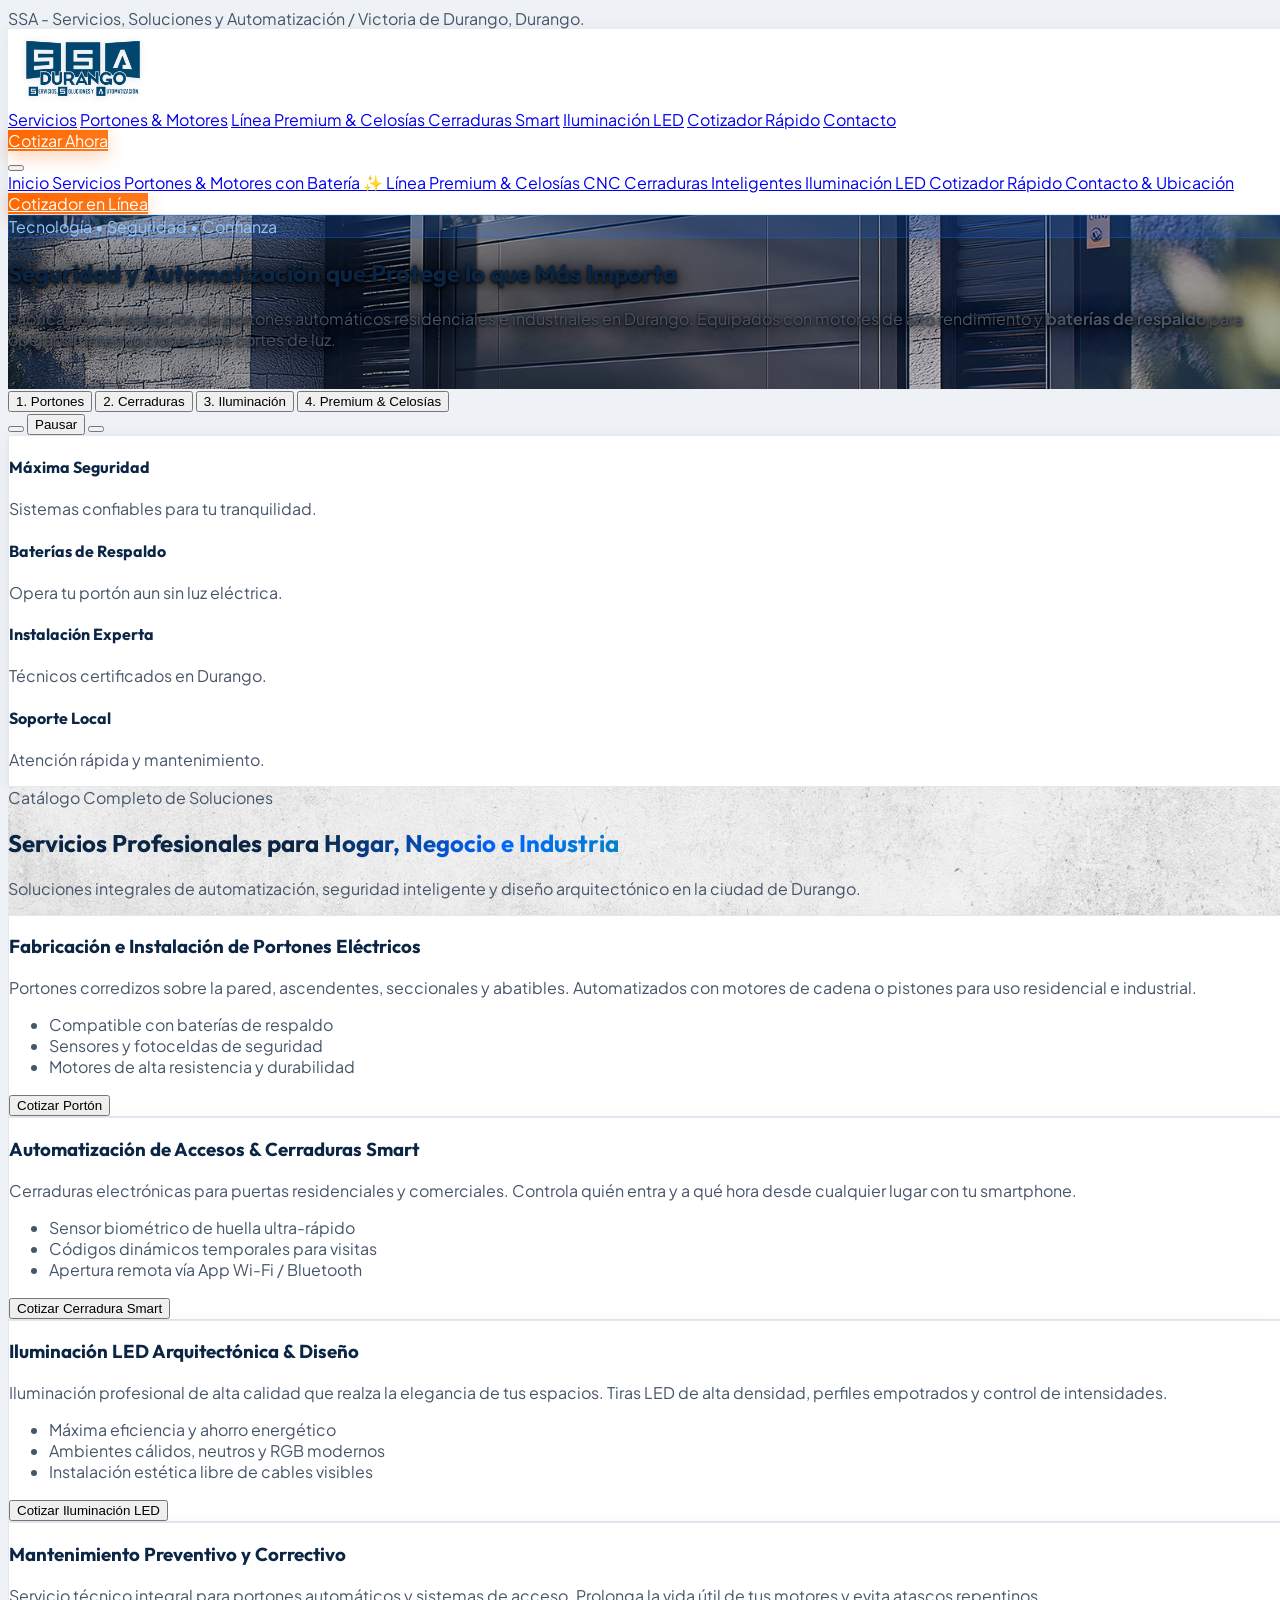
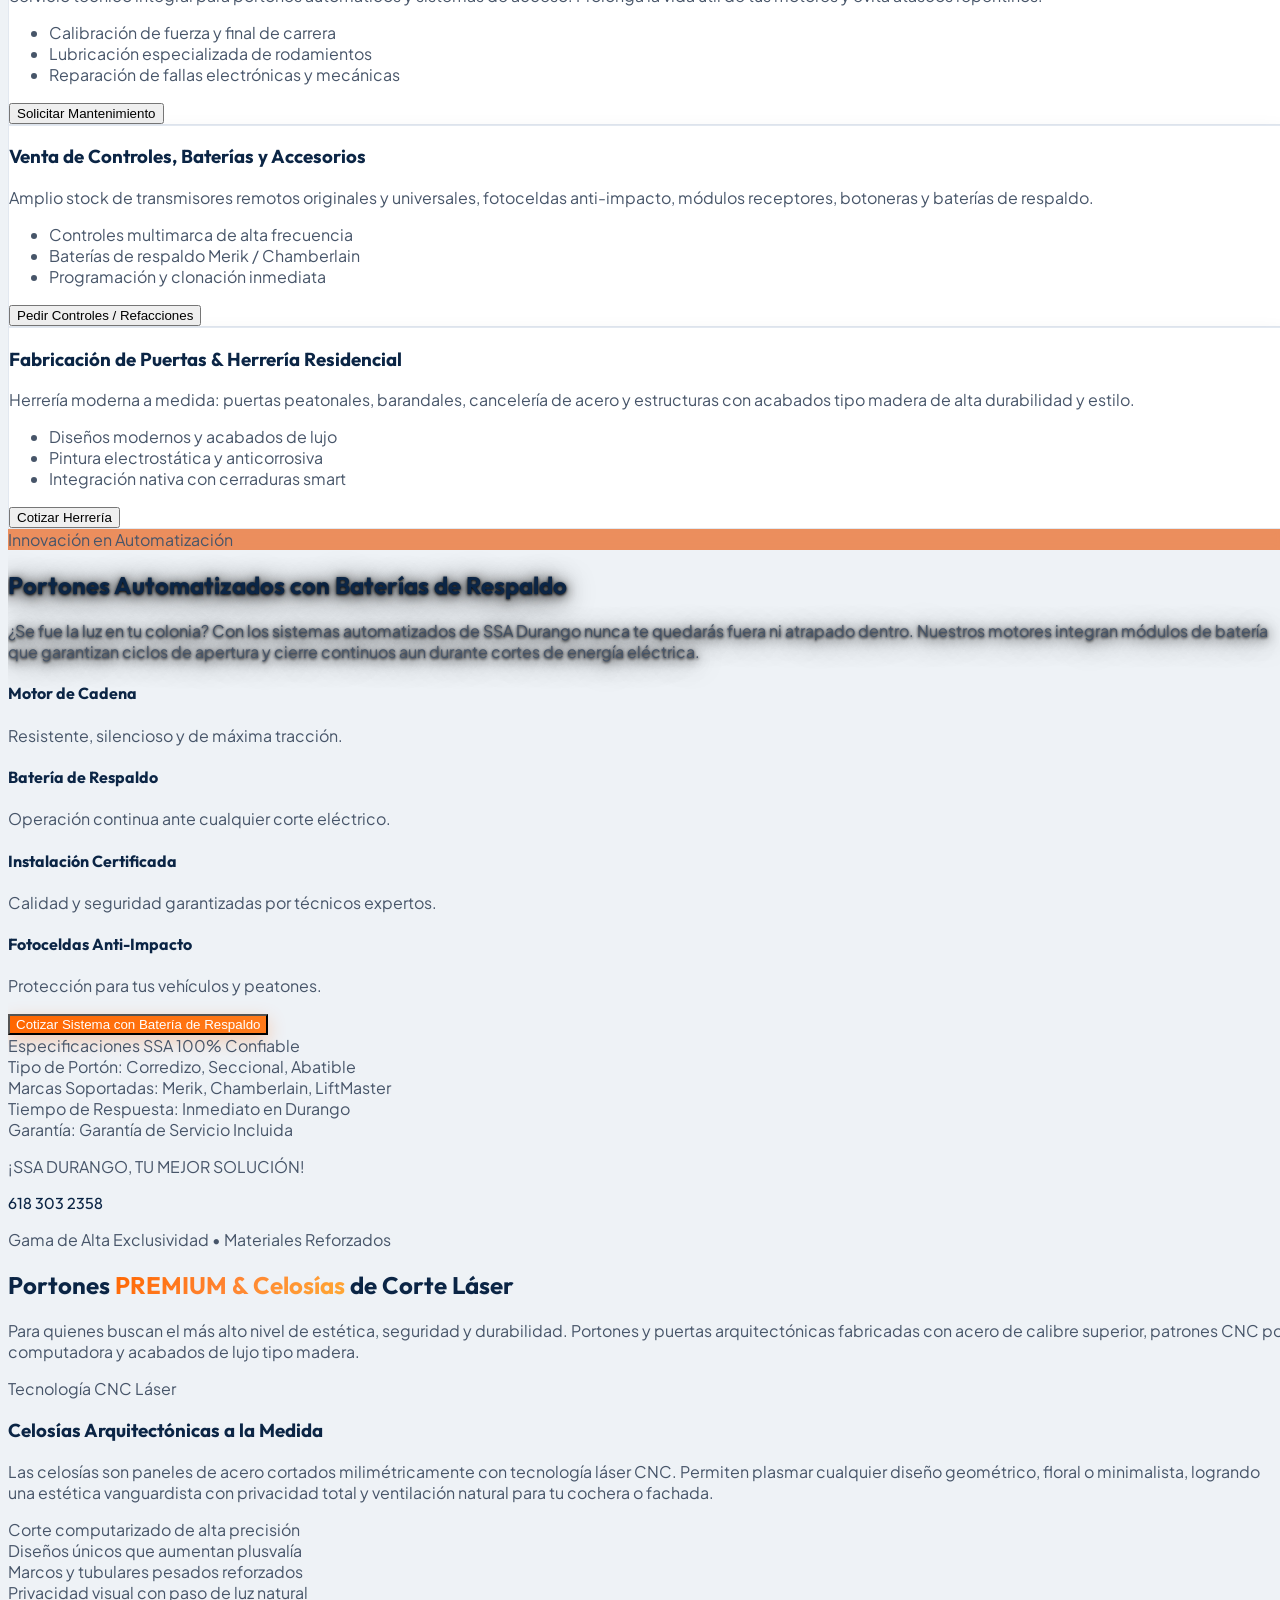
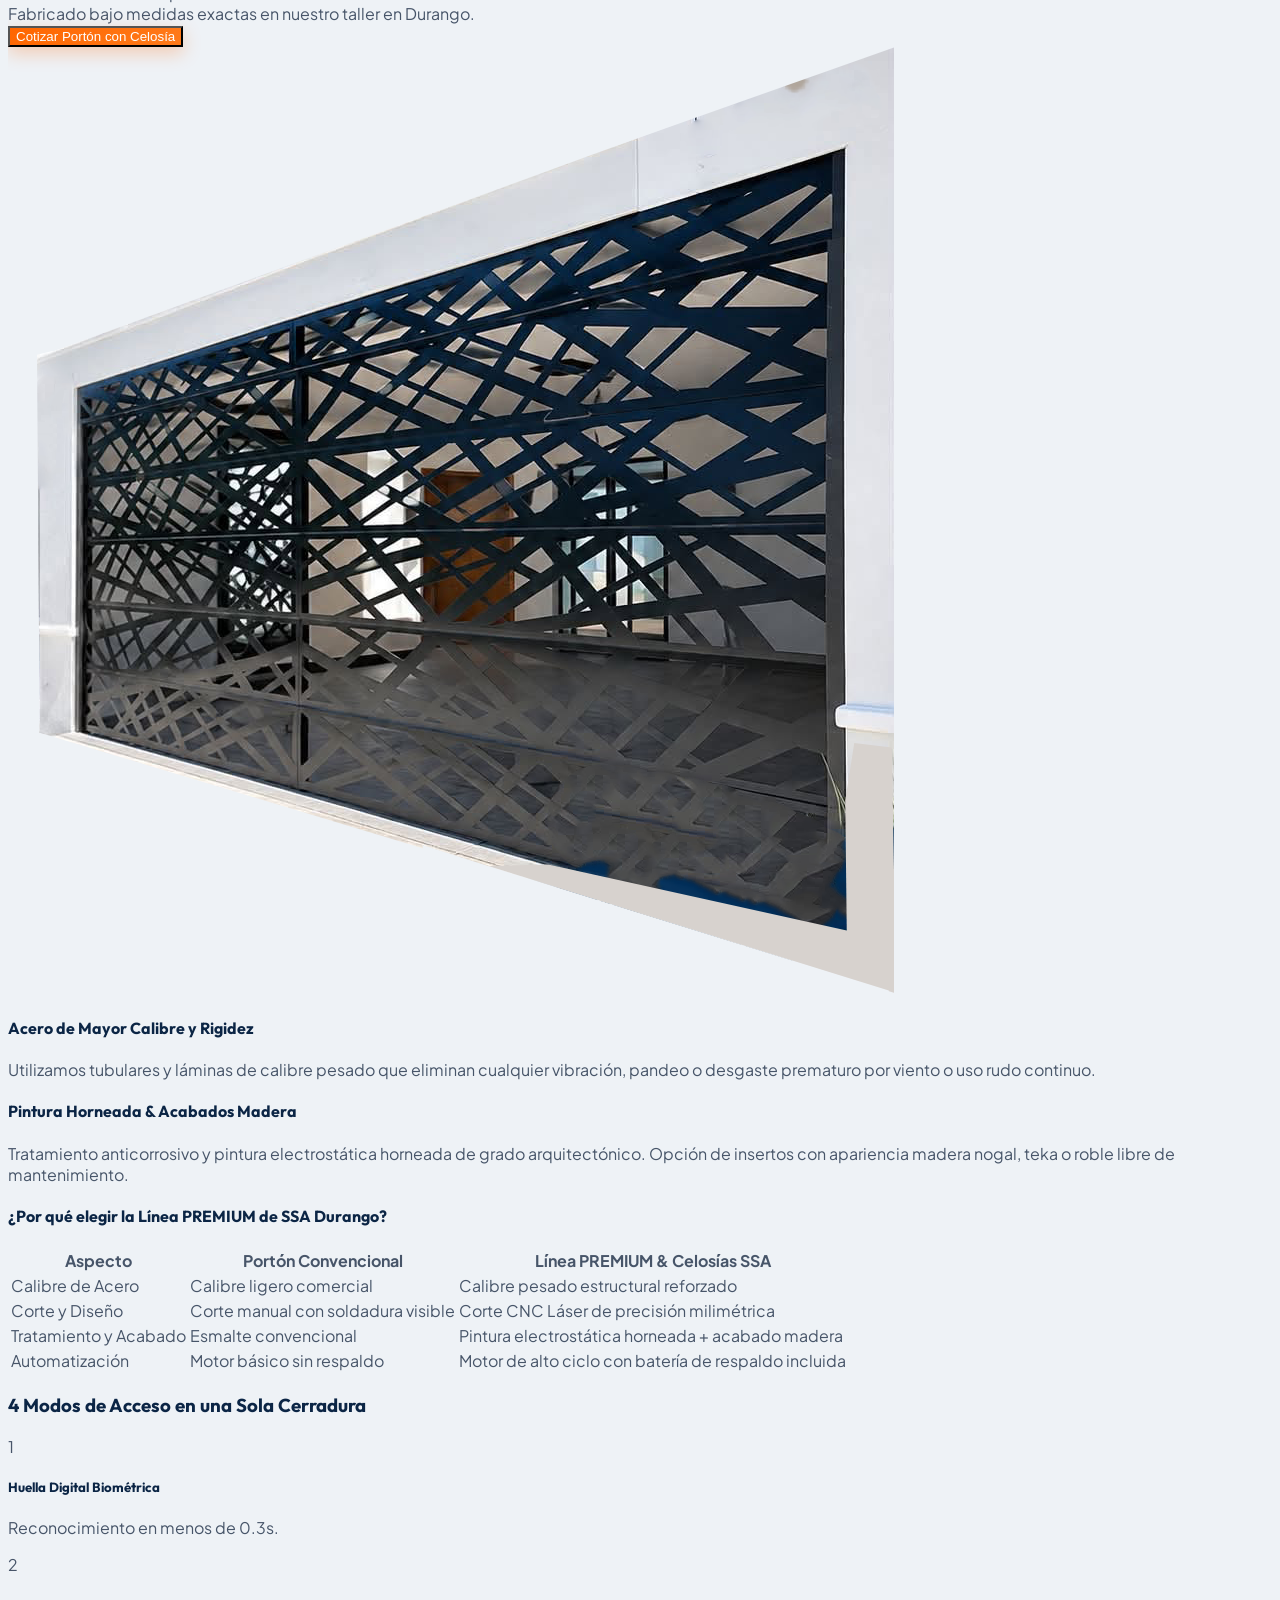
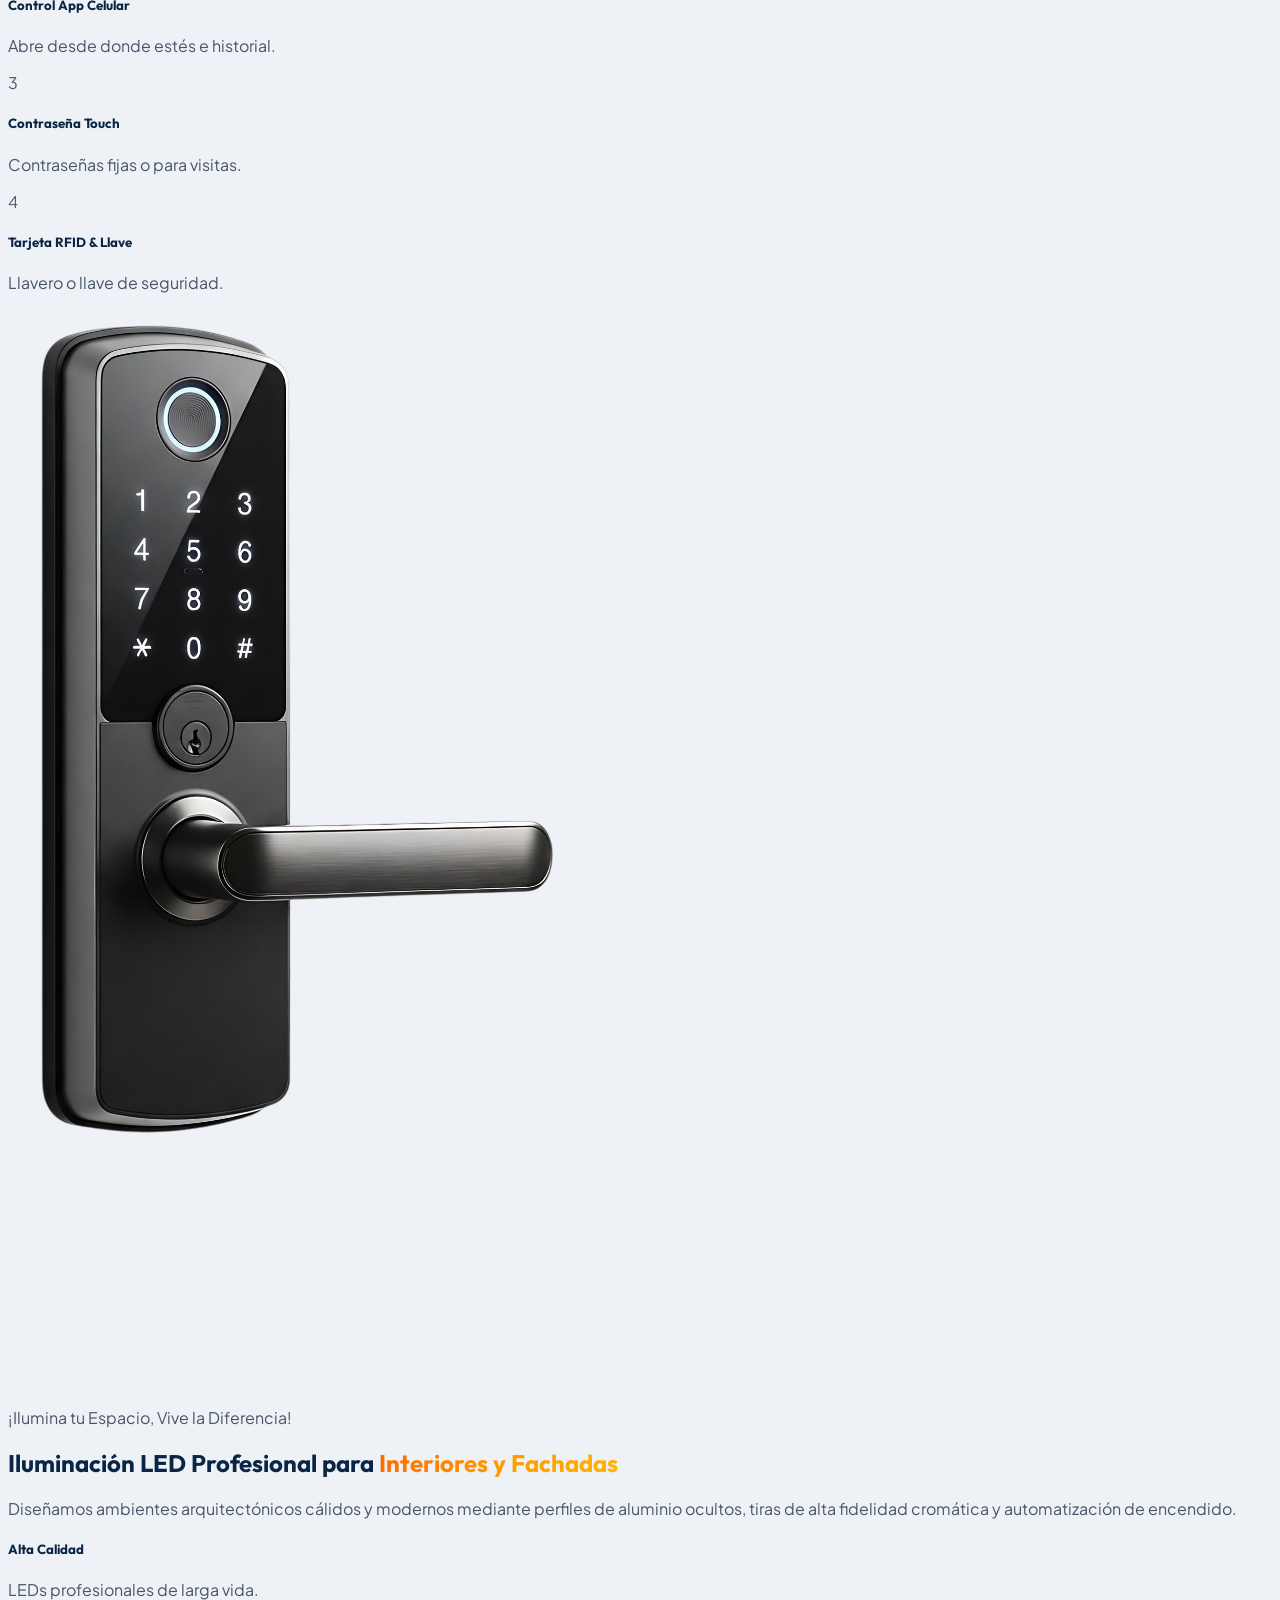
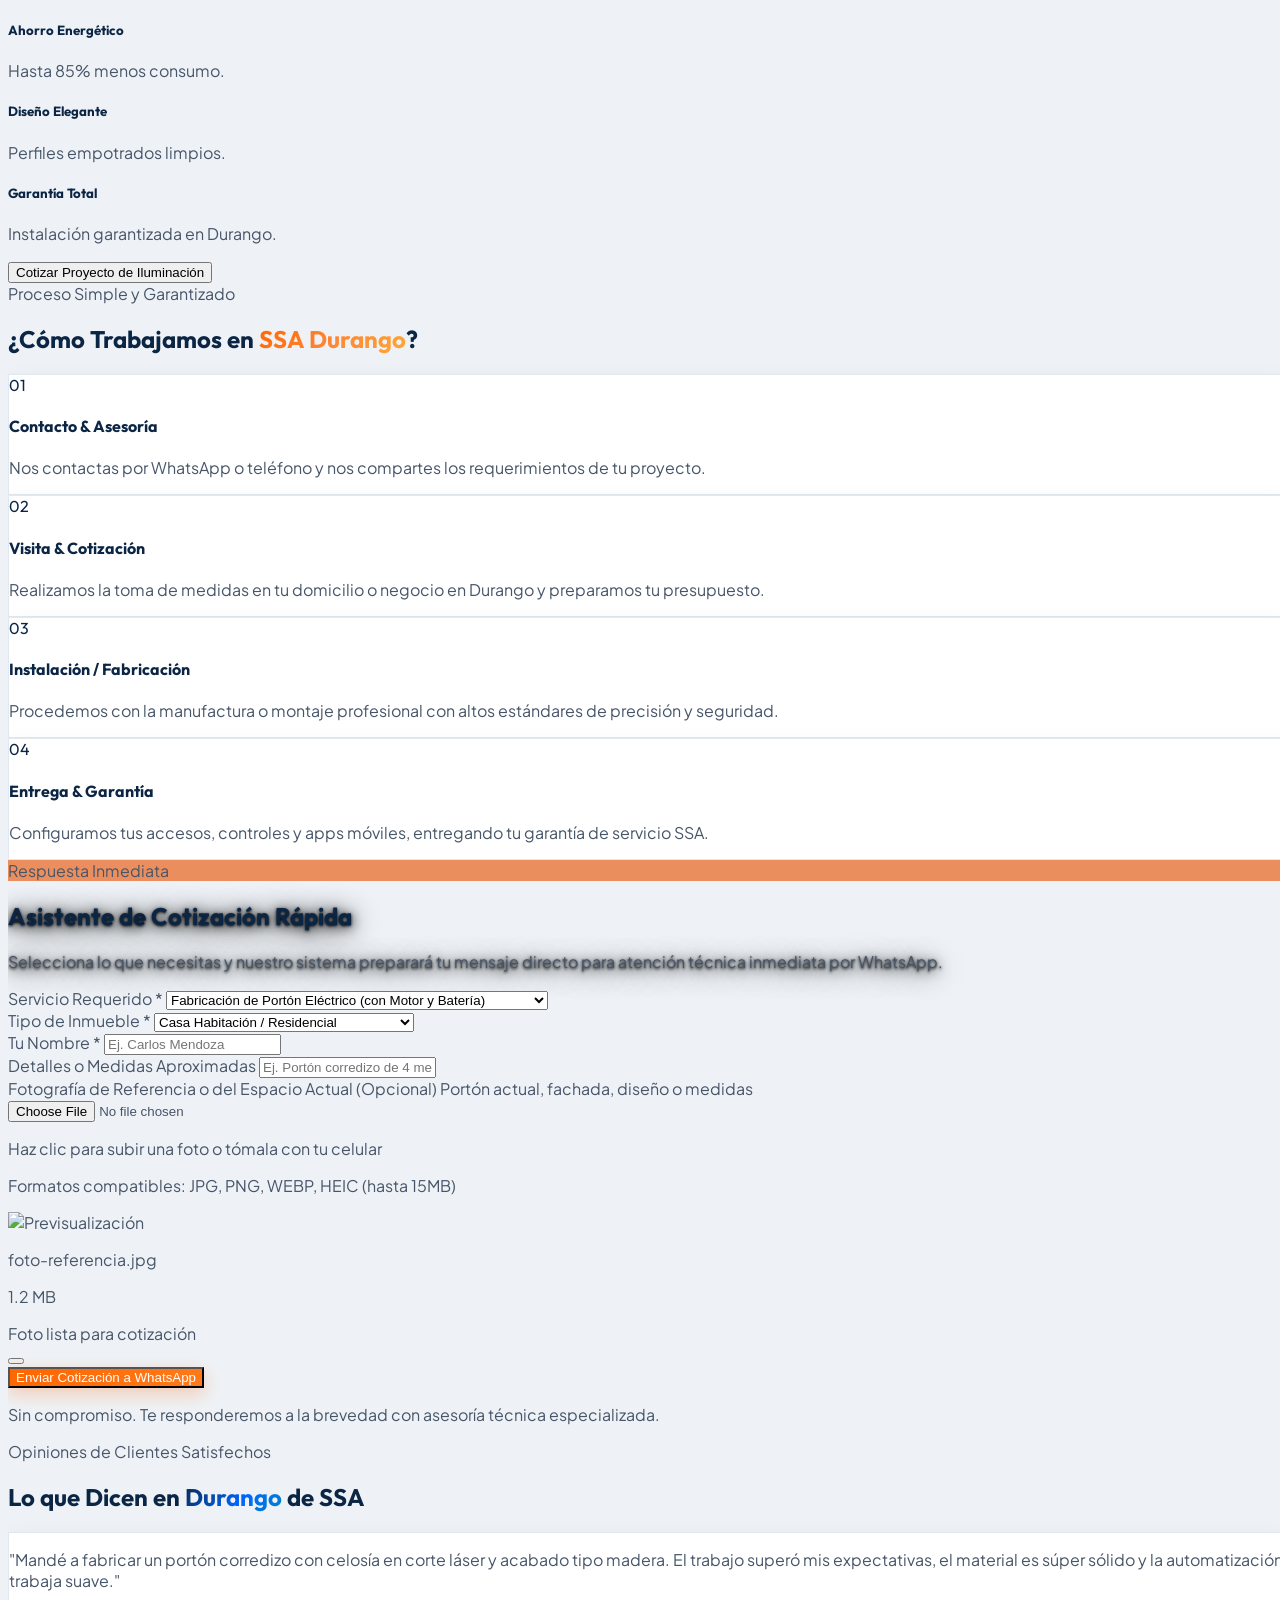
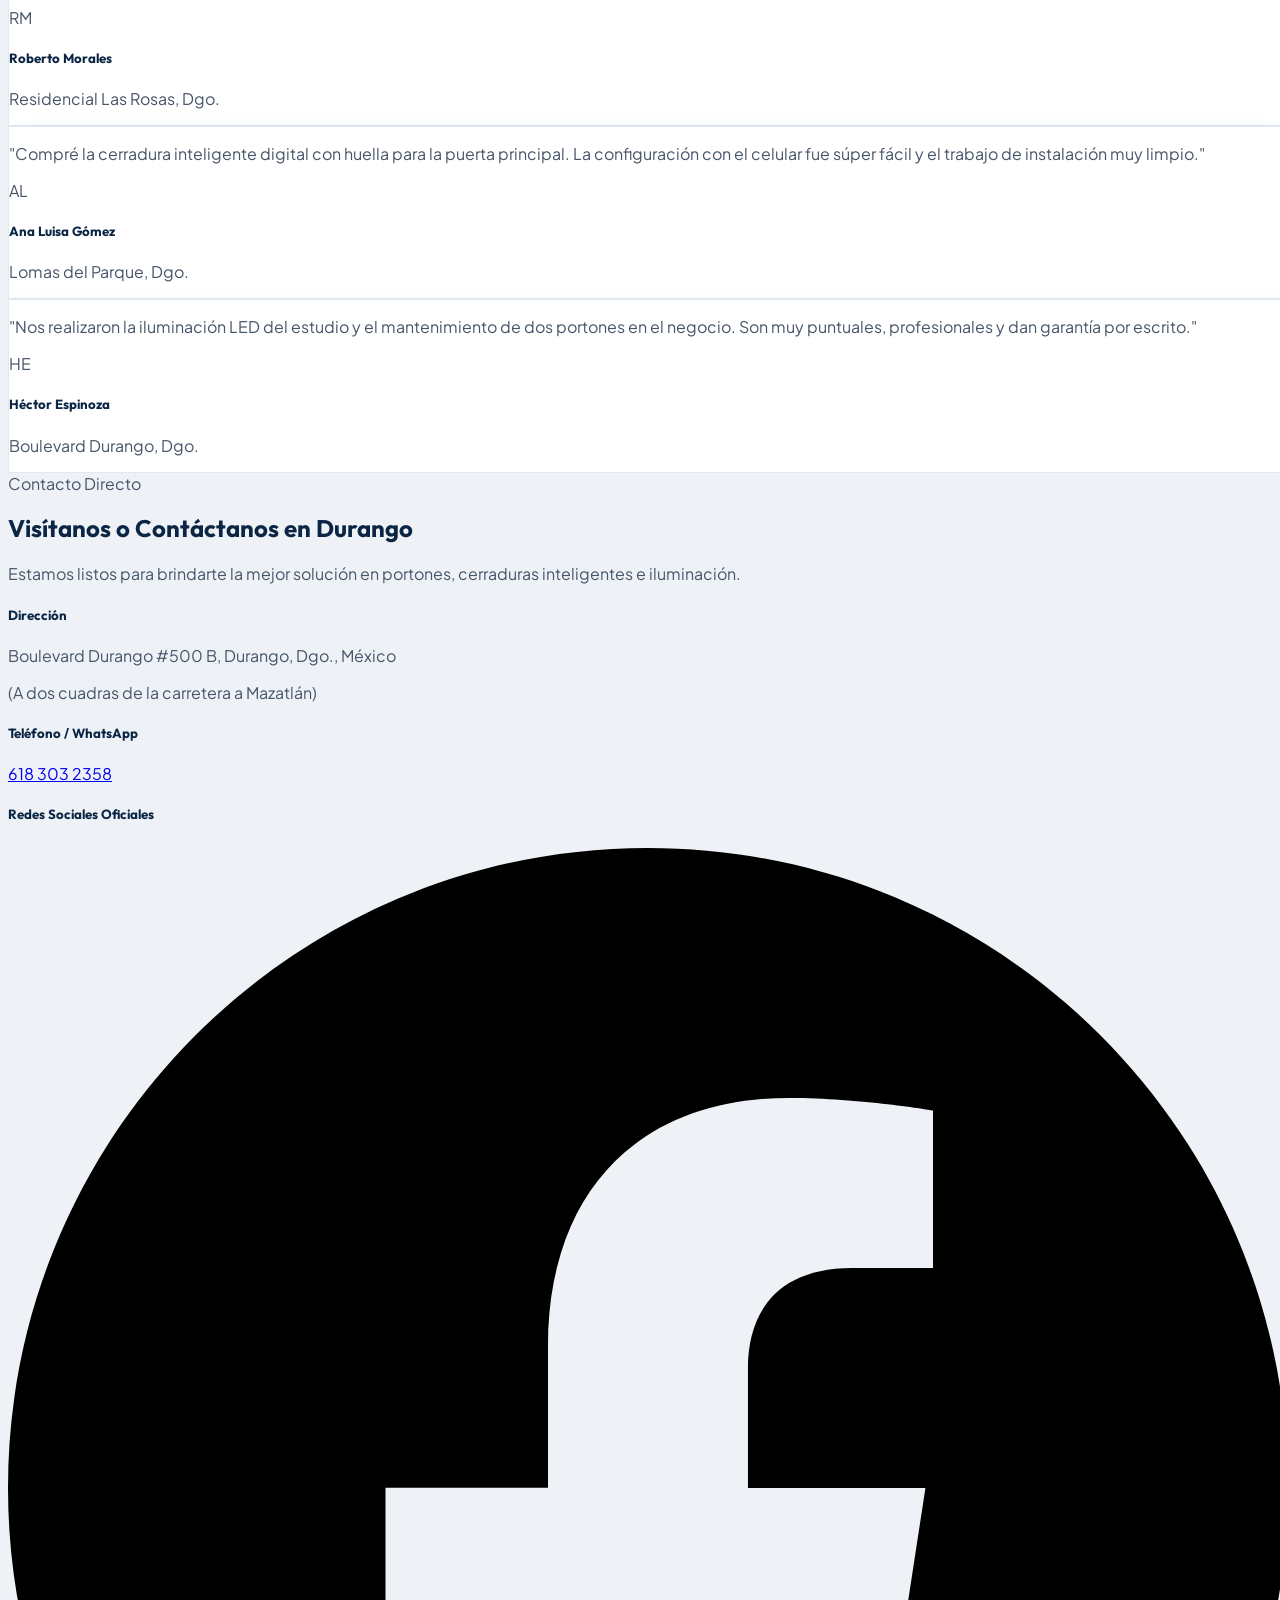
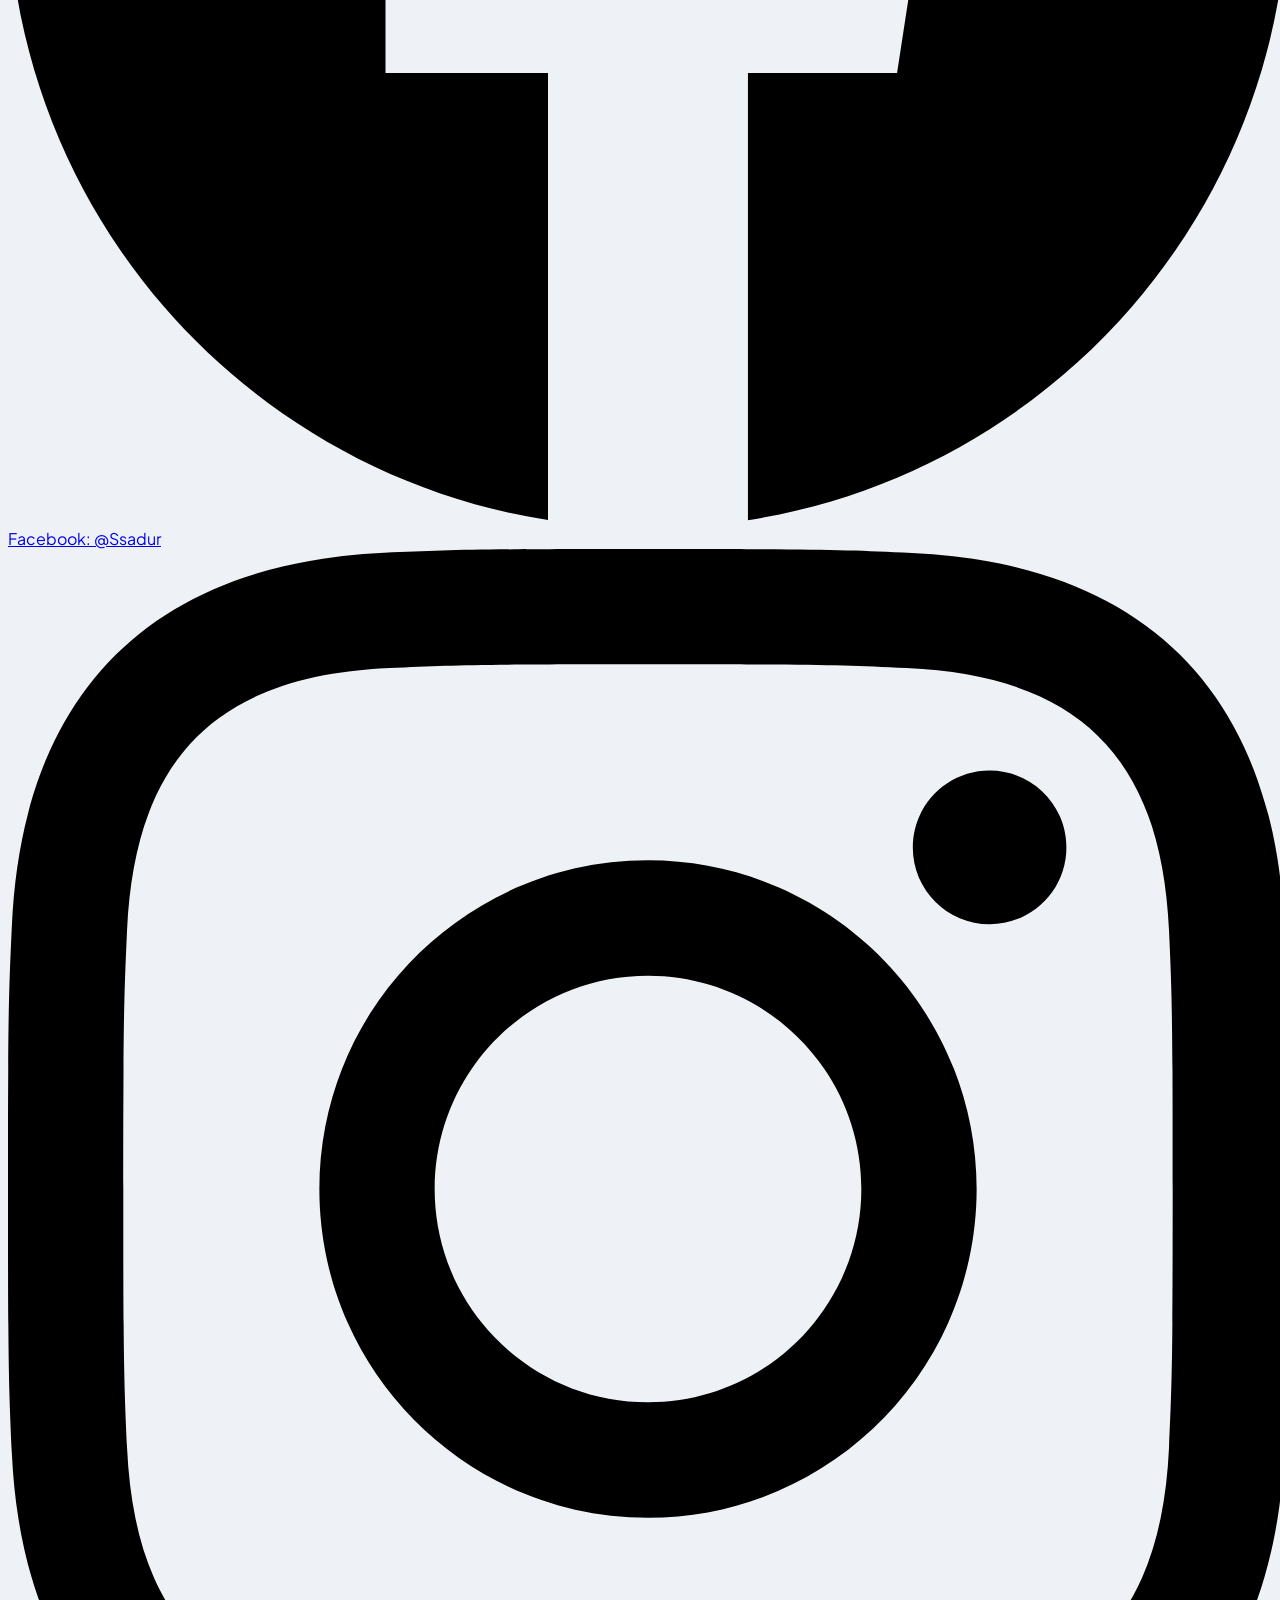
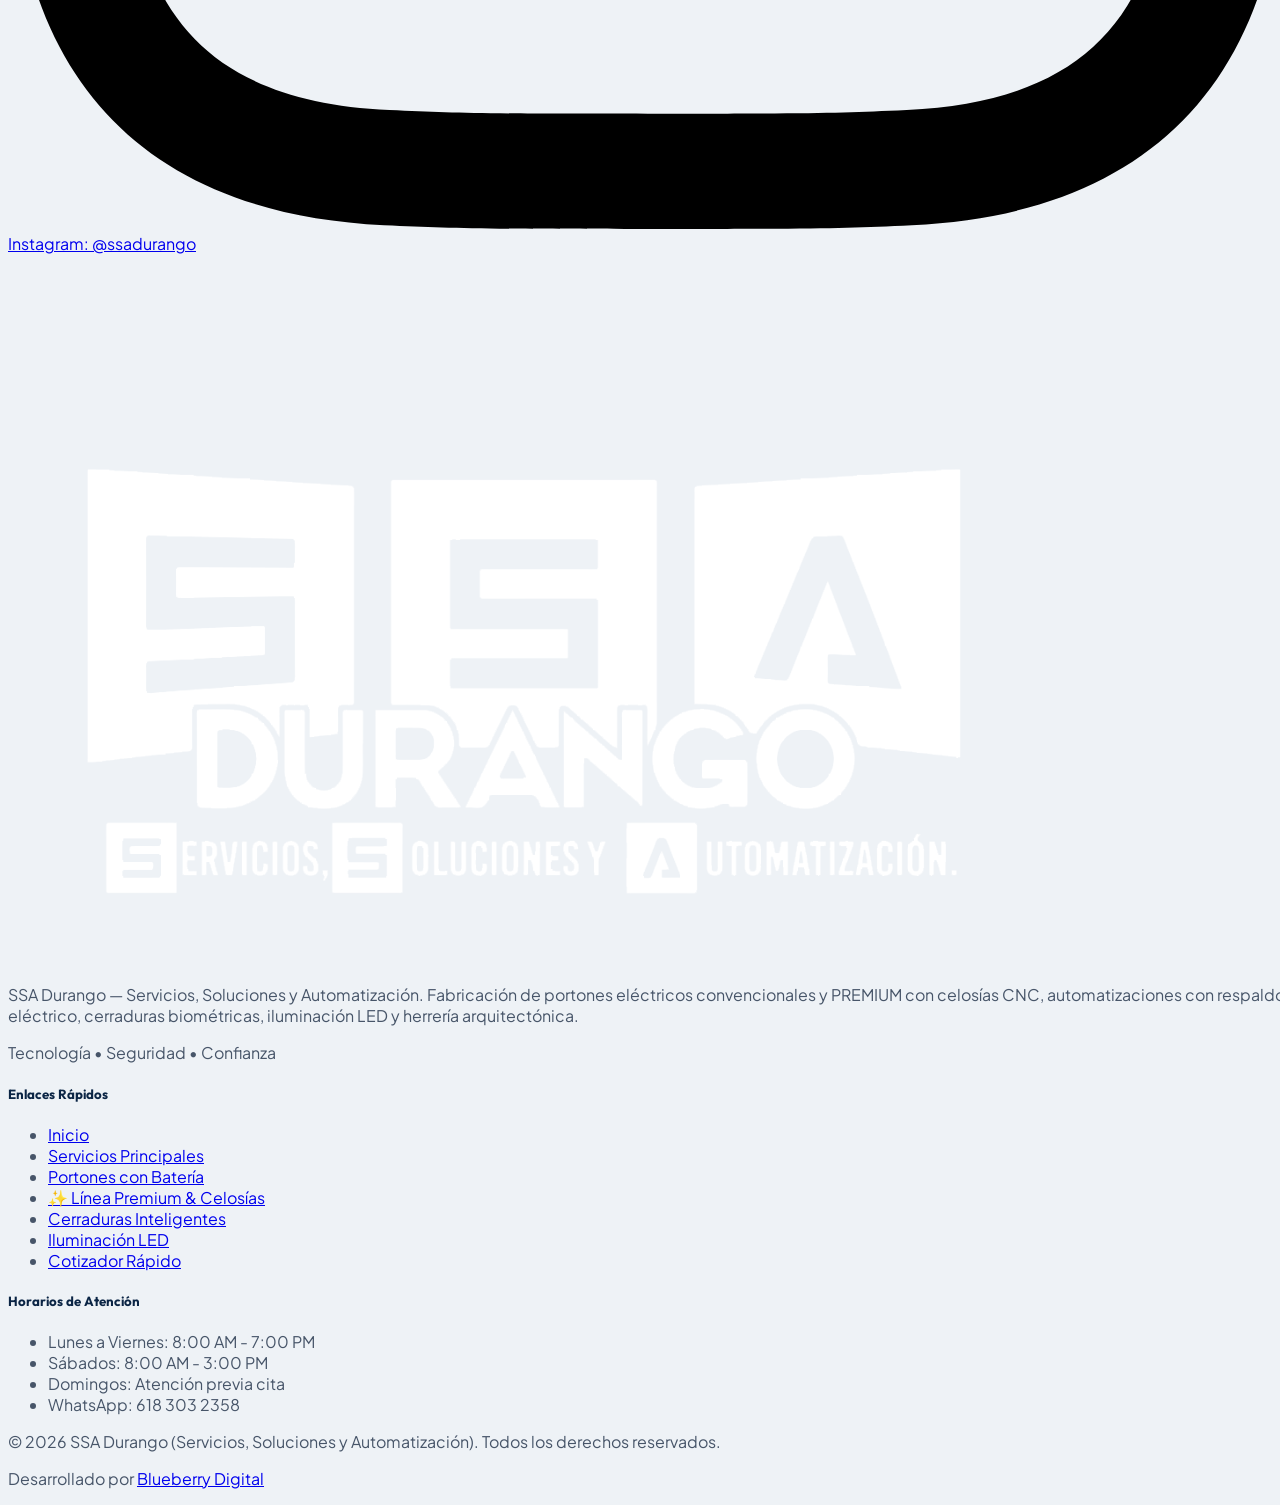
==== index.html @ c12c2dc9 "SSA Durango WEB" ====
<!DOCTYPE html>
<html lang="es">
<head>
  <meta charset="UTF-8">
  <meta name="viewport" content="width=device-width, initial-scale=1.0">
  <title>SSA Durango | Servicios, Soluciones y Automatización | Portones Eléctricos, Línea Premium & Celosías, Cerraduras Inteligentes e Iluminación LED</title>
  <meta name="description" content="Especialistas en Durango en fabricación y automatización de portones eléctricos con respaldo de batería, portones PREMIUM con celosías de corte láser CNC, cerraduras inteligentes con huella/app, iluminación LED y herrería moderna. ¡Cotiza hoy!">

  <!-- Google Fonts: Outfit & Plus Jakarta Sans -->
  <link rel="preconnect" href="https://fonts.googleapis.com">
  <link rel="preconnect" href="https://fonts.gstatic.com" crossorigin>
  <link href="https://fonts.googleapis.com/css2?family=Outfit:wght@400;500;600;700;800;900&family=Plus+Jakarta+Sans:wght@300;400;500;600;700&display=swap" rel="stylesheet">

  <!-- Tailwind CSS CDN -->
  <script src="https://cdn.tailwindcss.com"></script>
  <script>
    tailwind.config = {
      theme: {
        extend: {
          colors: {
            brand: {
              cement: '#EEF2F6',
              cementDark: '#E2E8F0',
              blue: '#0066FF',
              royalBlue: '#1D4ED8',
              skyBlue: '#0284C7',
              skyLight: '#E0F2FE',
              skySubtle: '#F0F7FF',
              darkBlue: '#0B2545',
              footerNavy: '#0B192C',
              darkGray: '#334155',
              slateText: '#475569',
              muted: '#64748B',
              orange: '#FF6600',
              orangeHover: '#E65C00',
              yellow: '#F59E0B',
              yellowLight: '#FEF3C7',
            }
          },
          fontFamily: {
            heading: ['Outfit', 'sans-serif'],
            sans: ['Plus Jakarta Sans', 'sans-serif'],
          }
        }
      }
    }
  </script>

  <!-- Swiper.js CSS -->
  <link rel="stylesheet" href="https://cdn.jsdelivr.net/npm/swiper@11/swiper-bundle.min.css" />

  <!-- Lucide Icons -->
  <script src="https://unpkg.com/lucide@latest"></script>

  <!-- Favicon Oficial SSA Durango -->
  <link rel="icon" type="image/png" href="assets/images/logo-ssa.png">
  <link rel="apple-touch-icon" href="assets/images/logo-ssa.png">

  <!-- Estilos Personalizados -->
  <link rel="stylesheet" href="assets/css/style.css">
</head>
<body class="bg-[#EEF2F6] text-[#475569] font-sans antialiased selection:bg-brand-blue selection:text-white">

  <!-- Efecto Visual de Barrido Láser Luminoso -->
  <div id="sweep-laser"></div>

  <!-- =========================================================================
       1. TOP BAR / CINTILLO SUPERIOR
       ========================================================================= -->
  <div class="bg-[#0B2545] text-slate-200 py-2 px-3 sm:px-6 text-xs sm:text-[13px] border-b border-blue-900/40 text-center">
    <div class="max-w-7xl mx-auto flex items-center justify-center font-medium tracking-wide">
      <span>SSA - Servicios, Soluciones y Automatización / Victoria de Durango, Durango.</span>
    </div>
  </div>

  <!-- Header Principal con Glassmorphism Claro y Menú Equilibrado -->
  <header id="main-nav" class="sticky top-0 z-50 glass-nav-light transition-all duration-300">
    <div class="max-w-7xl mx-auto px-3 sm:px-4 lg:px-6 flex items-center justify-between h-20 sm:h-24">
      
      <!-- Logo Oficial Ampliado al Máximo (Limpio sobre Fondo Blanco/Glass) -->
      <a href="#inicio" class="header-logo-container group" title="SSA Durango - Inicio">
        <img src="assets/images/logo-ssa.png" alt="SSA Durango - Servicios, Soluciones y Automatización" class="header-logo-img transition-transform group-hover:scale-105 duration-300">
      </a>

      <!-- Desktop Navigation Links (Compactos, Equilibrados y en una Sola Fila) -->
      <nav class="hidden lg:flex items-center justify-center space-x-1 xl:space-x-2 font-semibold text-xs xl:text-[13.5px] text-[#0B2545] px-1 xl:px-2">
        <a href="#servicios" class="px-2 xl:px-2.5 py-1.5 rounded-lg hover:text-brand-blue hover:bg-slate-100 transition-all whitespace-nowrap">Servicios</a>
        <a href="#portones" class="px-2 xl:px-2.5 py-1.5 rounded-lg hover:text-brand-orange hover:bg-slate-100 transition-all whitespace-nowrap">Portones & Motores</a>
        <a href="#premium-celosias" class="px-2.5 xl:px-3 py-1.5 rounded-lg text-[#B45309] bg-amber-50 hover:bg-amber-100 hover:text-amber-800 transition-all flex items-center gap-1 font-bold border border-amber-300 whitespace-nowrap shadow-sm">
          <i data-lucide="sparkles" class="w-3.5 h-3.5 text-brand-yellow shrink-0"></i>
          <span>Línea Premium & Celosías</span>
        </a>
        <a href="#cerraduras" class="px-2 xl:px-2.5 py-1.5 rounded-lg hover:text-brand-blue hover:bg-slate-100 transition-all whitespace-nowrap">Cerraduras Smart</a>
        <a href="#iluminacion" class="px-2 xl:px-2.5 py-1.5 rounded-lg hover:text-brand-yellow hover:bg-slate-100 transition-all whitespace-nowrap">Iluminación LED</a>
        <a href="#cotizador" class="px-2 xl:px-2.5 py-1.5 rounded-lg hover:text-brand-orange hover:bg-slate-100 transition-all whitespace-nowrap">Cotizador Rápido</a>
        <a href="#contacto" class="px-2 xl:px-2.5 py-1.5 rounded-lg hover:text-brand-blue hover:bg-slate-100 transition-all whitespace-nowrap">Contacto</a>
      </nav>

      <!-- CTA Header Button: Dentro del Contenedor sin Desbordar -->
      <div class="hidden sm:flex items-center space-x-2 shrink-0 pr-3 sm:pr-4 pl-1">
        <a href="#cotizador" class="btn-primary-orange px-3 xl:px-3.5 py-1.5 xl:py-2 rounded-xl font-bold text-xs xl:text-[13px] flex items-center gap-1.5 whitespace-nowrap shadow-md">
          <i data-lucide="calculator" class="w-3.5 h-3.5"></i>
          <span>Cotizar Ahora</span>
        </a>
      </div>

      <!-- Mobile Menu Button -->
      <div class="lg:hidden flex items-center gap-2 pr-2 sm:pr-4">
        <a href="#cotizador" class="sm:hidden p-2 rounded-xl bg-orange-50 text-brand-orange border border-orange-200" title="Cotizador SSA">
          <i data-lucide="calculator" class="w-4 h-4"></i>
        </a>
        <button id="mobile-menu-btn" type="button" class="p-2.5 rounded-xl text-[#0B2545] hover:bg-slate-100 active:bg-slate-200 focus:outline-none border border-slate-200 cursor-pointer touch-manipulation" aria-label="Abrir Menú de Navegación" aria-expanded="false">
          <i id="mobile-menu-icon" data-lucide="menu" class="w-6 h-6"></i>
        </button>
      </div>

    </div>

    <!-- Mobile Nav Drawer (Dentro del Header Sticky Z-50) -->
    <div id="mobile-menu" class="hidden lg:hidden bg-white border-b border-slate-200 px-4 sm:px-6 py-4 space-y-2 max-h-[80vh] overflow-y-auto shadow-2xl">
      <a href="#inicio" class="mobile-nav-link flex items-center gap-3 text-[#0B2545] font-semibold p-2.5 rounded-xl hover:bg-slate-100 hover:text-brand-blue transition-colors">
        <i data-lucide="home" class="w-4 h-4 text-brand-blue"></i>
        <span>Inicio</span>
      </a>
      <a href="#servicios" class="mobile-nav-link flex items-center gap-3 text-[#0B2545] font-semibold p-2.5 rounded-xl hover:bg-slate-100 hover:text-brand-blue transition-colors">
        <i data-lucide="layout-grid" class="w-4 h-4 text-brand-blue"></i>
        <span>Servicios</span>
      </a>
      <a href="#portones" class="mobile-nav-link flex items-center gap-3 text-[#0B2545] font-semibold p-2.5 rounded-xl hover:bg-slate-100 hover:text-brand-orange transition-colors">
        <i data-lucide="warehouse" class="w-4 h-4 text-brand-orange"></i>
        <span>Portones & Motores con Batería</span>
      </a>
      <a href="#premium-celosias" class="mobile-nav-link flex items-center gap-3 text-[#B45309] font-bold p-2.5 rounded-xl bg-amber-50 border border-amber-200 hover:bg-amber-100 transition-colors">
        <i data-lucide="sparkles" class="w-4 h-4 text-brand-yellow"></i>
        <span>✨ Línea Premium & Celosías CNC</span>
      </a>
      <a href="#cerraduras" class="mobile-nav-link flex items-center gap-3 text-[#0B2545] font-semibold p-2.5 rounded-xl hover:bg-slate-100 hover:text-brand-blue transition-colors">
        <i data-lucide="key-round" class="w-4 h-4 text-brand-blue"></i>
        <span>Cerraduras Inteligentes</span>
      </a>
      <a href="#iluminacion" class="mobile-nav-link flex items-center gap-3 text-[#0B2545] font-semibold p-2.5 rounded-xl hover:bg-slate-100 hover:text-brand-yellow transition-colors">
        <i data-lucide="lightbulb" class="w-4 h-4 text-brand-yellow"></i>
        <span>Iluminación LED</span>
      </a>
      <a href="#cotizador" class="mobile-nav-link flex items-center gap-3 text-[#0B2545] font-semibold p-2.5 rounded-xl hover:bg-slate-100 hover:text-brand-orange transition-colors">
        <i data-lucide="calculator" class="w-4 h-4 text-brand-orange"></i>
        <span>Cotizador Rápido</span>
      </a>
      <a href="#contacto" class="mobile-nav-link flex items-center gap-3 text-[#0B2545] font-semibold p-2.5 rounded-xl hover:bg-slate-100 transition-colors">
        <i data-lucide="map-pin" class="w-4 h-4 text-[#0B2545]"></i>
        <span>Contacto & Ubicación</span>
      </a>
      
      <div class="pt-2 border-t border-slate-200">
        <a href="#cotizador" class="mobile-nav-link w-full btn-primary-orange py-3 rounded-xl font-bold text-center flex justify-center items-center gap-2 text-sm shadow-lg">
          <i data-lucide="calculator" class="w-4 h-4"></i>
          <span>Cotizador en Línea</span>
        </a>
      </div>
    </div>
  </header>

  <!-- =========================================================================
       2. HERO SECTION: CARRUSEL CONTINUO SIN ESPACIOS AZULES RESIDUALES
       ========================================================================= -->
  <section id="inicio" class="relative w-full overflow-hidden bg-[#0B2545] flex flex-col p-0 m-0">
    
    <div class="swiper hero-swiper w-full flex-grow flex items-center min-h-[460px] sm:min-h-[500px] md:min-h-[540px] lg:min-h-[580px]">
      <div class="swiper-wrapper">

        <!-- SLIDE 1: Portones Eléctricos & Baterías de Respaldo -->
        <div class="swiper-slide bg-slide-1 fixed-bg-section flex items-center py-8 sm:py-10 md:py-12 min-h-[460px] sm:min-h-[500px] md:min-h-[540px] lg:min-h-[580px]">
          <div class="max-w-7xl mx-auto px-4 sm:px-6 lg:px-8 w-full">
            <div class="max-w-3xl space-y-3 sm:space-y-4 md:space-y-5">
              <div class="inline-flex items-center gap-2 px-3 sm:px-3.5 py-1 sm:py-1.5 rounded-full tech-badge-dark text-xs sm:text-sm font-semibold slide-animate reveal-init backdrop-blur-md">
                <i data-lucide="shield-check" class="w-3.5 sm:w-4 h-3.5 sm:h-4 text-blue-400 shrink-0"></i>
                <span>Tecnología • Seguridad • Confianza</span>
              </div>
              <h1 class="text-2xl sm:text-3xl md:text-4xl lg:text-[42px] xl:text-5xl font-extrabold tracking-tight text-white leading-tight font-heading slide-animate reveal-init delay-100 hero-text-shadow">
                Seguridad y Automatización que <span class="text-[#FF6600] font-black">Protege lo que Más Importa</span>
              </h1>
              <p class="text-xs sm:text-base md:text-lg text-slate-100 leading-relaxed slide-animate reveal-init delay-200 hero-text-shadow">
                Fabricación e instalación de portones automáticos residenciales e industriales en Durango. Equipados con motores de alto rendimiento y <strong class="text-yellow-300">baterías de respaldo</strong> para operar sin interrupciones ante cortes de luz.
              </p>
              <div class="flex flex-wrap gap-3 sm:gap-4 pt-1 sm:pt-2 slide-animate reveal-init delay-300">
                <button onclick="quoteService('Portón Eléctrico con Motor y Batería de Respaldo')" class="btn-primary-orange px-5 sm:px-7 py-2.5 sm:py-3.5 rounded-xl font-bold text-xs sm:text-sm md:text-base flex items-center gap-2">
                  <i data-lucide="calculator" class="w-4 h-4"></i>
                  <span>Cotizar mi Portón</span>
                </button>
                <a href="#servicios" class="bg-white/15 hover:bg-white/25 text-white backdrop-blur-md border border-white/20 px-4 sm:px-6 py-2.5 sm:py-3.5 rounded-xl font-semibold text-xs sm:text-sm md:text-base transition-all flex items-center gap-2">
                  <span>Ver Servicios</span>
                  <i data-lucide="chevron-right" class="w-4 h-4"></i>
                </a>
              </div>
            </div>
          </div>
        </div>

        <!-- SLIDE 2: Cerraduras Inteligentes & Acceso Smart -->
        <div class="swiper-slide bg-slide-2 fixed-bg-section flex items-center py-8 sm:py-10 md:py-12 min-h-[460px] sm:min-h-[500px] md:min-h-[540px] lg:min-h-[580px]">
          <div class="max-w-7xl mx-auto px-4 sm:px-6 lg:px-8 w-full">
            <div class="max-w-3xl space-y-3 sm:space-y-4 md:space-y-5">
              <div class="inline-flex items-center gap-2 px-3 sm:px-3.5 py-1 sm:py-1.5 rounded-full tech-badge-dark text-xs sm:text-sm font-semibold text-sky-300 slide-animate reveal-init backdrop-blur-md">
                <i data-lucide="smartphone" class="w-3.5 sm:w-4 h-3.5 sm:h-4 text-sky-400 shrink-0"></i>
                <span>Hogar Inteligente & Control Total</span>
              </div>
              <h2 class="text-2xl sm:text-3xl md:text-4xl lg:text-[42px] xl:text-5xl font-extrabold tracking-tight text-white leading-tight font-heading slide-animate reveal-init delay-100 hero-text-shadow">
                Controla el Acceso de tu Hogar <span class="text-sky-300 font-black">Desde tu Celular</span>
              </h2>
              <p class="text-xs sm:text-base md:text-lg text-slate-100 leading-relaxed slide-animate reveal-init delay-200 hero-text-shadow">
                Cerraduras digitales de última generación: apertura por huella dactilar, código numérico, app móvil y tarjetas de proximidad. Mayor tranquilidad para ti y tu familia.
              </p>
              <div class="flex flex-wrap gap-3 sm:gap-4 pt-1 sm:pt-2 slide-animate reveal-init delay-300">
                <button onclick="quoteService('Cerradura Inteligente Smart (Huella/App/Código)')" class="btn-primary-blue px-5 sm:px-7 py-2.5 sm:py-3.5 rounded-xl font-bold text-xs sm:text-sm md:text-base flex items-center gap-2">
                  <i data-lucide="calculator" class="w-4 h-4"></i>
                  <span>Cotizar Cerradura Digital</span>
                </button>
                <a href="#cerraduras" class="bg-white/15 hover:bg-white/25 text-white backdrop-blur-md border border-white/20 px-4 sm:px-6 py-2.5 sm:py-3.5 rounded-xl font-semibold text-xs sm:text-sm md:text-base transition-all flex items-center gap-2">
                  <span>Conocer Modelos</span>
                  <i data-lucide="arrow-right" class="w-4 h-4"></i>
                </a>
              </div>
            </div>
          </div>
        </div>

        <!-- SLIDE 3: Iluminación LED Arquitectónica -->
        <div class="swiper-slide bg-slide-3 fixed-bg-section flex items-center py-8 sm:py-10 md:py-12 min-h-[460px] sm:min-h-[500px] md:min-h-[540px] lg:min-h-[580px]">
          <div class="max-w-7xl mx-auto px-4 sm:px-6 lg:px-8 w-full">
            <div class="max-w-3xl space-y-3 sm:space-y-4 md:space-y-5">
              <div class="inline-flex items-center gap-2 px-3 sm:px-3.5 py-1 sm:py-1.5 rounded-full tech-badge-dark text-xs sm:text-sm font-semibold text-yellow-300 slide-animate reveal-init backdrop-blur-md">
                <i data-lucide="lightbulb" class="w-3.5 sm:w-4 h-3.5 sm:h-4 text-brand-yellow shrink-0"></i>
                <span>Diseños Modernos y Ahorro Energético</span>
              </div>
              <h2 class="text-2xl sm:text-3xl md:text-4xl lg:text-[42px] xl:text-5xl font-extrabold tracking-tight text-white leading-tight font-heading slide-animate reveal-init delay-100 hero-text-shadow">
                Iluminación LED que <span class="text-[#FF7A1A] font-black">Transforma tus Espacios</span>
              </h2>
              <p class="text-xs sm:text-base md:text-lg text-slate-100 leading-relaxed slide-animate reveal-init delay-200 hero-text-shadow">
                Ambientes modernos, elegantes y eficientes. Instalación profesional de perfiles de aluminio y tiras LED para residencias, fachadas y negocios en Durango.
              </p>
              <div class="flex flex-wrap gap-3 sm:gap-4 pt-1 sm:pt-2 slide-animate reveal-init delay-300">
                <button onclick="quoteService('Iluminación LED Arquitectónica')" class="bg-gradient-to-r from-orange-500 to-amber-500 hover:from-orange-600 hover:to-amber-600 text-white font-extrabold px-5 sm:px-7 py-2.5 sm:py-3.5 rounded-xl text-xs sm:text-sm md:text-base flex items-center gap-2 transition-transform hover:scale-105 shadow-lg">
                  <i data-lucide="calculator" class="w-4 h-4"></i>
                  <span>Cotizar Iluminación LED</span>
                </button>
                <a href="#iluminacion" class="bg-white/15 hover:bg-white/25 text-white backdrop-blur-md border border-white/20 px-4 sm:px-6 py-2.5 sm:py-3.5 rounded-xl font-semibold text-xs sm:text-sm md:text-base transition-all flex items-center gap-2">
                  <span>Ver Proyectos</span>
                </a>
              </div>
            </div>
          </div>
        </div>

        <!-- SLIDE 4: Herrería, Puertas & Celosías de Vanguardia -->
        <div class="swiper-slide bg-slide-4 fixed-bg-section flex items-center py-8 sm:py-10 md:py-12 min-h-[460px] sm:min-h-[500px] md:min-h-[540px] lg:min-h-[580px]">
          <div class="max-w-7xl mx-auto px-4 sm:px-6 lg:px-8 w-full">
            <div class="max-w-3xl space-y-3 sm:space-y-4 md:space-y-5">
              <div class="inline-flex items-center gap-2 px-3 sm:px-3.5 py-1 sm:py-1.5 rounded-full tech-badge-dark text-xs sm:text-sm font-semibold slide-animate reveal-init backdrop-blur-md">
                <i data-lucide="gem" class="w-3.5 sm:w-4 h-3.5 sm:h-4 text-yellow-400 shrink-0"></i>
                <span>Línea Premium & Celosías de Corte Láser CNC</span>
              </div>
              <h2 class="text-2xl sm:text-3xl md:text-4xl lg:text-[42px] xl:text-5xl font-extrabold tracking-tight text-white leading-tight font-heading slide-animate reveal-init delay-100 hero-text-shadow">
                Portones y Puertas <span class="text-[#FF7A1A] font-black">PREMIUM con Celosías</span>
              </h2>
              <p class="text-xs sm:text-base md:text-lg text-slate-100 leading-relaxed slide-animate reveal-init delay-200 hero-text-shadow">
                Materiales de mayor calibre, patrones en corte láser CNC por computadora, pintura electrostática y acabados tipo madera de máxima durabilidad y elegancia.
              </p>
              <div class="flex flex-wrap gap-3 sm:gap-4 pt-1 sm:pt-2 slide-animate reveal-init delay-300">
                <button onclick="quoteService('Portón Línea PREMIUM con Celosías (Corte Láser CNC)')" class="btn-primary-orange px-5 sm:px-7 py-2.5 sm:py-3.5 rounded-xl font-bold text-xs sm:text-sm md:text-base flex items-center gap-2">
                  <i data-lucide="calculator" class="w-4 h-4"></i>
                  <span>Cotizar Línea Premium</span>
                </button>
                <a href="#premium-celosias" class="bg-white/15 hover:bg-white/25 text-white backdrop-blur-md border border-white/20 px-4 sm:px-6 py-2.5 sm:py-3.5 rounded-xl font-semibold text-xs sm:text-sm md:text-base transition-all flex items-center gap-2">
                  <span>Ver Diseños y Acabados</span>
                  <i data-lucide="chevron-right" class="w-4 h-4"></i>
                </a>
              </div>
            </div>
          </div>
        </div>

      </div>
    </div>

    <!-- Barra de Controles del Hero Unida Continuamente -->
    <div class="relative z-30 bg-[#0B2545] border-t border-white/10 py-3 px-3 sm:px-6">
      <div class="max-w-7xl mx-auto flex flex-col md:flex-row items-center justify-between gap-3">
        
        <!-- Botones Selectores Rápidos -->
        <div class="flex flex-wrap items-center justify-center gap-1.5 sm:gap-2">
          <button type="button" data-slide-index="0" class="hero-tab-btn px-2.5 sm:px-3.5 py-1.5 rounded-lg text-[11px] sm:text-xs font-semibold border transition-all duration-300 flex items-center gap-1.5 bg-brand-orange text-white border-brand-orange shadow-md">
            <i data-lucide="warehouse" class="w-3.5 h-3.5 shrink-0"></i>
            <span>1. Portones</span>
          </button>
          
          <button type="button" data-slide-index="1" class="hero-tab-btn px-2.5 sm:px-3.5 py-1.5 rounded-lg text-[11px] sm:text-xs font-semibold border border-white/15 bg-white/10 text-slate-200 hover:bg-white/20 transition-all duration-300 flex items-center gap-1.5">
            <i data-lucide="key-round" class="w-3.5 h-3.5 shrink-0"></i>
            <span>2. Cerraduras</span>
          </button>
          
          <button type="button" data-slide-index="2" class="hero-tab-btn px-2.5 sm:px-3.5 py-1.5 rounded-lg text-[11px] sm:text-xs font-semibold border border-white/15 bg-white/10 text-slate-200 hover:bg-white/20 transition-all duration-300 flex items-center gap-1.5">
            <i data-lucide="lightbulb" class="w-3.5 h-3.5 shrink-0"></i>
            <span>3. Iluminación</span>
          </button>
          
          <button type="button" data-slide-index="3" class="hero-tab-btn px-2.5 sm:px-3.5 py-1.5 rounded-lg text-[11px] sm:text-xs font-semibold border border-white/15 bg-white/10 text-slate-200 hover:bg-white/20 transition-all duration-300 flex items-center gap-1.5">
            <i data-lucide="gem" class="w-3.5 h-3.5 text-yellow-300 shrink-0"></i>
            <span>4. Premium & Celosías</span>
          </button>
        </div>

        <!-- Controles de Navegación y Pausa -->
        <div class="flex items-center gap-2 sm:gap-3 shrink-0">
          <button type="button" class="hero-prev-btn p-1.5 sm:p-2 rounded-lg bg-white/10 hover:bg-white/20 text-slate-100 border border-white/15 transition-colors" title="Slide Anterior" aria-label="Anterior">
            <i data-lucide="chevron-left" class="w-4 h-4"></i>
          </button>

          <button type="button" id="hero-pause-btn" class="px-3 py-1.5 rounded-lg bg-white/10 hover:bg-white/20 text-slate-100 border border-white/15 text-xs font-semibold flex items-center gap-1.5 transition-colors" title="Pausar o Reanudar Carrusel">
            <i id="hero-pause-icon" data-lucide="pause" class="w-3.5 h-3.5"></i>
            <span id="hero-pause-text">Pausar</span>
          </button>

          <button type="button" class="hero-next-btn p-1.5 sm:p-2 rounded-lg bg-white/10 hover:bg-white/20 text-slate-100 border border-white/15 transition-colors" title="Slide Siguiente" aria-label="Siguiente">
            <i data-lucide="chevron-right" class="w-4 h-4"></i>
          </button>
        </div>

      </div>
    </div>

  </section>

  <!-- =========================================================================
       3. CINTA DE CONFIANZA & PILARES DE VALOR
       ========================================================================= -->
  <section class="relative z-20 -mt-6 max-w-7xl mx-auto px-4 sm:px-6 lg:px-8">
    <div class="light-card rounded-2xl p-5 sm:p-8 grid grid-cols-2 lg:grid-cols-4 gap-4 sm:gap-6 text-center border border-slate-200 shadow-lg">
      
      <div class="flex flex-col items-center space-y-1.5 sm:space-y-2 p-2 reveal-init delay-100">
        <div class="w-10 sm:w-12 h-10 sm:h-12 rounded-xl bg-blue-50 border border-blue-200 flex items-center justify-center text-brand-blue mb-1">
          <i data-lucide="shield-check" class="w-5 sm:w-6 h-5 sm:h-6"></i>
        </div>
        <h4 class="font-heading font-bold text-base sm:text-xl text-[#0B2545]">Máxima Seguridad</h4>
        <p class="text-[11px] sm:text-xs md:text-sm text-slate-500">Sistemas confiables para tu tranquilidad.</p>
      </div>

      <div class="flex flex-col items-center space-y-1.5 sm:space-y-2 p-2 reveal-init delay-200">
        <div class="w-10 sm:w-12 h-10 sm:h-12 rounded-xl bg-orange-50 border border-orange-200 flex items-center justify-center text-brand-orange mb-1">
          <i data-lucide="battery-charging" class="w-5 sm:w-6 h-5 sm:h-6"></i>
        </div>
        <h4 class="font-heading font-bold text-base sm:text-xl text-[#0B2545]">Baterías de Respaldo</h4>
        <p class="text-[11px] sm:text-xs md:text-sm text-slate-500">Opera tu portón aun sin luz eléctrica.</p>
      </div>

      <div class="flex flex-col items-center space-y-1.5 sm:space-y-2 p-2 reveal-init delay-300">
        <div class="w-10 sm:w-12 h-10 sm:h-12 rounded-xl bg-amber-50 border border-amber-200 flex items-center justify-center text-brand-yellow mb-1">
          <i data-lucide="wrench" class="w-5 sm:w-6 h-5 sm:h-6"></i>
        </div>
        <h4 class="font-heading font-bold text-base sm:text-xl text-[#0B2545]">Instalación Experta</h4>
        <p class="text-[11px] sm:text-xs md:text-sm text-slate-500">Técnicos certificados en Durango.</p>
      </div>

      <div class="flex flex-col items-center space-y-1.5 sm:space-y-2 p-2 reveal-init delay-400">
        <div class="w-10 sm:w-12 h-10 sm:h-12 rounded-xl bg-emerald-50 border border-emerald-200 flex items-center justify-center text-emerald-600 mb-1">
          <i data-lucide="headset" class="w-5 sm:w-6 h-5 sm:h-6"></i>
        </div>
        <h4 class="font-heading font-bold text-base sm:text-xl text-[#0B2545]">Soporte Local</h4>
        <p class="text-[11px] sm:text-xs md:text-sm text-slate-500">Atención rápida y mantenimiento.</p>
      </div>

    </div>
  </section>

  <!-- =========================================================================
       4. SECCIÓN DE SERVICIOS INTEGRALES (BENTO GRID)
       ========================================================================= -->
  <section id="servicios" class="fixed-bg-section bg-section-services py-16 sm:py-24 relative">
    <div class="max-w-7xl mx-auto px-4 sm:px-6 lg:px-8 relative z-10">
      <div class="text-center max-w-3xl mx-auto mb-12 sm:mb-16 space-y-3 sm:space-y-4">
      <span class="text-brand-orange uppercase text-xs sm:text-sm font-extrabold tracking-widest reveal-init">
        Catálogo Completo de Soluciones
      </span>
      <h2 class="text-2xl sm:text-4xl md:text-5xl font-black text-[#0B2545] font-heading reveal-init delay-100">
        Servicios Profesionales para <span class="text-gradient-blue">Hogar, Negocio e Industria</span>
      </h2>
      <p class="text-[#475569] text-sm sm:text-base md:text-lg reveal-init delay-200">
        Soluciones integrales de automatización, seguridad inteligente y diseño arquitectónico en la ciudad de Durango.
      </p>
    </div>

    <!-- Grid de 6 Tarjetas Claras -->
    <div class="grid grid-cols-1 md:grid-cols-2 lg:grid-cols-3 gap-6 sm:gap-8">

      <!-- Servicio 1: Portones Eléctricos -->
      <div class="light-card light-card-hover rounded-2xl p-6 sm:p-8 flex flex-col justify-between relative group border-t-4 border-t-brand-blue reveal-scale delay-100">
        <div class="space-y-4">
          <div class="w-12 sm:w-14 h-12 sm:h-14 rounded-2xl bg-blue-50 border border-blue-200 flex items-center justify-center text-brand-blue group-hover:scale-110 transition-transform">
            <i data-lucide="warehouse" class="w-6 sm:w-7 h-6 sm:h-7"></i>
          </div>
          <h3 class="text-xl sm:text-2xl font-bold text-[#0B2545] font-heading">Fabricación e Instalación de Portones Eléctricos</h3>
          <p class="text-slate-600 text-xs sm:text-sm leading-relaxed">
            Portones corredizos sobre la pared, ascendentes, seccionales y abatibles. Automatizados con motores de cadena o pistones para uso residencial e industrial.
          </p>
          <ul class="space-y-2 text-xs text-slate-500 pt-2 border-t border-slate-100">
            <li class="flex items-center gap-2"><i data-lucide="check-circle-2" class="w-4 h-4 text-brand-orange shrink-0"></i> Compatible con baterías de respaldo</li>
            <li class="flex items-center gap-2"><i data-lucide="check-circle-2" class="w-4 h-4 text-brand-orange shrink-0"></i> Sensores y fotoceldas de seguridad</li>
            <li class="flex items-center gap-2"><i data-lucide="check-circle-2" class="w-4 h-4 text-brand-orange shrink-0"></i> Motores de alta resistencia y durabilidad</li>
          </ul>
        </div>
        <div class="pt-6 mt-6 border-t border-slate-100">
          <button onclick="quoteService('Portón Eléctrico con Motor y Batería de Respaldo')" class="w-full py-2.5 rounded-xl bg-slate-50 hover:bg-brand-blue hover:text-white text-[#0B2545] font-bold text-xs sm:text-sm border border-slate-200 transition-colors flex items-center justify-center gap-2">
            <span>Cotizar Portón</span>
            <i data-lucide="arrow-right" class="w-4 h-4"></i>
          </button>
        </div>
      </div>

      <!-- Servicio 2: Cerraduras Inteligentes & Chapas Digitales -->
      <div class="light-card light-card-hover rounded-2xl p-6 sm:p-8 flex flex-col justify-between relative group border-t-4 border-t-brand-orange reveal-scale delay-200">
        <div class="space-y-4">
          <div class="w-12 sm:w-14 h-12 sm:h-14 rounded-2xl bg-orange-50 border border-orange-200 flex items-center justify-center text-brand-orange group-hover:scale-110 transition-transform">
            <i data-lucide="key-round" class="w-6 sm:w-7 h-6 sm:h-7"></i>
          </div>
          <h3 class="text-xl sm:text-2xl font-bold text-[#0B2545] font-heading">Automatización de Accesos & Cerraduras Smart</h3>
          <p class="text-slate-600 text-xs sm:text-sm leading-relaxed">
            Cerraduras electrónicas para puertas residenciales y comerciales. Controla quién entra y a qué hora desde cualquier lugar con tu smartphone.
          </p>
          <ul class="space-y-2 text-xs text-slate-500 pt-2 border-t border-slate-100">
            <li class="flex items-center gap-2"><i data-lucide="check-circle-2" class="w-4 h-4 text-brand-blue shrink-0"></i> Sensor biométrico de huella ultra-rápido</li>
            <li class="flex items-center gap-2"><i data-lucide="check-circle-2" class="w-4 h-4 text-brand-blue shrink-0"></i> Códigos dinámicos temporales para visitas</li>
            <li class="flex items-center gap-2"><i data-lucide="check-circle-2" class="w-4 h-4 text-brand-blue shrink-0"></i> Apertura remota vía App Wi-Fi / Bluetooth</li>
          </ul>
        </div>
        <div class="pt-6 mt-6 border-t border-slate-100">
          <button onclick="quoteService('Cerradura Inteligente Smart (Huella/App/Código)')" class="w-full py-2.5 rounded-xl bg-slate-50 hover:bg-brand-orange hover:text-white text-[#0B2545] font-bold text-xs sm:text-sm border border-slate-200 transition-colors flex items-center justify-center gap-2">
            <span>Cotizar Cerradura Smart</span>
            <i data-lucide="arrow-right" class="w-4 h-4"></i>
          </button>
        </div>
      </div>

      <!-- Servicio 3: Iluminación LED Arquitectónica -->
      <div class="light-card light-card-hover rounded-2xl p-6 sm:p-8 flex flex-col justify-between relative group border-t-4 border-t-amber-500 reveal-scale delay-300">
        <div class="space-y-4">
          <div class="w-12 sm:w-14 h-12 sm:h-14 rounded-2xl bg-amber-50 border border-amber-200 flex items-center justify-center text-amber-600 group-hover:scale-110 transition-transform">
            <i data-lucide="sun-medium" class="w-6 sm:w-7 h-6 sm:h-7"></i>
          </div>
          <h3 class="text-xl sm:text-2xl font-bold text-[#0B2545] font-heading">Iluminación LED Arquitectónica & Diseño</h3>
          <p class="text-slate-600 text-xs sm:text-sm leading-relaxed">
            Iluminación profesional de alta calidad que realza la elegancia de tus espacios. Tiras LED de alta densidad, perfiles empotrados y control de intensidades.
          </p>
          <ul class="space-y-2 text-xs text-slate-500 pt-2 border-t border-slate-100">
            <li class="flex items-center gap-2"><i data-lucide="check-circle-2" class="w-4 h-4 text-amber-500 shrink-0"></i> Máxima eficiencia y ahorro energético</li>
            <li class="flex items-center gap-2"><i data-lucide="check-circle-2" class="w-4 h-4 text-amber-500 shrink-0"></i> Ambientes cálidos, neutros y RGB modernos</li>
            <li class="flex items-center gap-2"><i data-lucide="check-circle-2" class="w-4 h-4 text-amber-500 shrink-0"></i> Instalación estética libre de cables visibles</li>
          </ul>
        </div>
        <div class="pt-6 mt-6 border-t border-slate-100">
          <button onclick="quoteService('Iluminación LED Arquitectónica')" class="w-full py-2.5 rounded-xl bg-slate-50 hover:bg-amber-500 hover:text-slate-950 text-[#0B2545] font-bold text-xs sm:text-sm border border-slate-200 transition-colors flex items-center justify-center gap-2">
            <span>Cotizar Iluminación LED</span>
            <i data-lucide="arrow-right" class="w-4 h-4"></i>
          </button>
        </div>
      </div>

      <!-- Servicio 4: Mantenimiento Preventivo y Correctivo -->
      <div class="light-card light-card-hover rounded-2xl p-6 sm:p-8 flex flex-col justify-between relative group border-t-4 border-t-emerald-500 reveal-scale delay-100">
        <div class="space-y-4">
          <div class="w-12 sm:w-14 h-12 sm:h-14 rounded-2xl bg-emerald-50 border border-emerald-200 flex items-center justify-center text-emerald-600 group-hover:scale-110 transition-transform">
            <i data-lucide="settings" class="w-6 sm:w-7 h-6 sm:h-7"></i>
          </div>
          <h3 class="text-xl sm:text-2xl font-bold text-[#0B2545] font-heading">Mantenimiento Preventivo y Correctivo</h3>
          <p class="text-slate-600 text-xs sm:text-sm leading-relaxed">
            Servicio técnico integral para portones automáticos y sistemas de acceso. Prolonga la vida útil de tus motores y evita atascos repentinos.
          </p>
          <ul class="space-y-2 text-xs text-slate-500 pt-2 border-t border-slate-100">
            <li class="flex items-center gap-2"><i data-lucide="check-circle-2" class="w-4 h-4 text-emerald-600 shrink-0"></i> Calibración de fuerza y final de carrera</li>
            <li class="flex items-center gap-2"><i data-lucide="check-circle-2" class="w-4 h-4 text-emerald-600 shrink-0"></i> Lubricación especializada de rodamientos</li>
            <li class="flex items-center gap-2"><i data-lucide="check-circle-2" class="w-4 h-4 text-emerald-600 shrink-0"></i> Reparación de fallas electrónicas y mecánicas</li>
          </ul>
        </div>
        <div class="pt-6 mt-6 border-t border-slate-100">
          <button onclick="quoteService('Mantenimiento Preventivo / Reparación')" class="w-full py-2.5 rounded-xl bg-slate-50 hover:bg-emerald-600 hover:text-white text-[#0B2545] font-bold text-xs sm:text-sm border border-slate-200 transition-colors flex items-center justify-center gap-2">
            <span>Solicitar Mantenimiento</span>
            <i data-lucide="arrow-right" class="w-4 h-4"></i>
          </button>
        </div>
      </div>

      <!-- Servicio 5: Venta de Controles y Accesorios -->
      <div class="light-card light-card-hover rounded-2xl p-6 sm:p-8 flex flex-col justify-between relative group border-t-4 border-t-sky-500 reveal-scale delay-200">
        <div class="space-y-4">
          <div class="w-12 sm:w-14 h-12 sm:h-14 rounded-2xl bg-sky-50 border border-sky-200 flex items-center justify-center text-sky-600 group-hover:scale-110 transition-transform">
            <i data-lucide="radio" class="w-6 sm:w-7 h-6 sm:h-7"></i>
          </div>
          <h3 class="text-xl sm:text-2xl font-bold text-[#0B2545] font-heading">Venta de Controles, Baterías y Accesorios</h3>
          <p class="text-slate-600 text-xs sm:text-sm leading-relaxed">
            Amplio stock de transmisores remotos originales y universales, fotoceldas anti-impacto, módulos receptores, botoneras y baterías de respaldo.
          </p>
          <ul class="space-y-2 text-xs text-slate-500 pt-2 border-t border-slate-100">
            <li class="flex items-center gap-2"><i data-lucide="check-circle-2" class="w-4 h-4 text-sky-600 shrink-0"></i> Controles multimarca de alta frecuencia</li>
            <li class="flex items-center gap-2"><i data-lucide="check-circle-2" class="w-4 h-4 text-sky-600 shrink-0"></i> Baterías de respaldo Merik / Chamberlain</li>
            <li class="flex items-center gap-2"><i data-lucide="check-circle-2" class="w-4 h-4 text-sky-600 shrink-0"></i> Programación y clonación inmediata</li>
          </ul>
        </div>
        <div class="pt-6 mt-6 border-t border-slate-100">
          <button onclick="quoteService('Venta de Controles y Accesorios')" class="w-full py-2.5 rounded-xl bg-slate-50 hover:bg-sky-600 hover:text-white text-[#0B2545] font-bold text-xs sm:text-sm border border-slate-200 transition-colors flex items-center justify-center gap-2">
            <span>Pedir Controles / Refacciones</span>
            <i data-lucide="arrow-right" class="w-4 h-4"></i>
          </button>
        </div>
      </div>

      <!-- Servicio 6: Fabricación de Puertas y Herrería -->
      <div class="light-card light-card-hover rounded-2xl p-6 sm:p-8 flex flex-col justify-between relative group border-t-4 border-t-indigo-500 reveal-scale delay-300">
        <div class="space-y-4">
          <div class="w-12 sm:w-14 h-12 sm:h-14 rounded-2xl bg-indigo-50 border border-indigo-200 flex items-center justify-center text-indigo-600 group-hover:scale-110 transition-transform">
            <i data-lucide="door-closed" class="w-6 sm:w-7 h-6 sm:h-7"></i>
          </div>
          <h3 class="text-xl sm:text-2xl font-bold text-[#0B2545] font-heading">Fabricación de Puertas & Herrería Residencial</h3>
          <p class="text-slate-600 text-xs sm:text-sm leading-relaxed">
            Herrería moderna a medida: puertas peatonales, barandales, cancelería de acero y estructuras con acabados tipo madera de alta durabilidad y estilo.
          </p>
          <ul class="space-y-2 text-xs text-slate-500 pt-2 border-t border-slate-100">
            <li class="flex items-center gap-2"><i data-lucide="check-circle-2" class="w-4 h-4 text-indigo-600 shrink-0"></i> Diseños modernos y acabados de lujo</li>
            <li class="flex items-center gap-2"><i data-lucide="check-circle-2" class="w-4 h-4 text-indigo-600 shrink-0"></i> Pintura electrostática y anticorrosiva</li>
            <li class="flex items-center gap-2"><i data-lucide="check-circle-2" class="w-4 h-4 text-indigo-600 shrink-0"></i> Integración nativa con cerraduras smart</li>
          </ul>
        </div>
        <div class="pt-6 mt-6 border-t border-slate-100">
          <button onclick="quoteService('Herrería y Puertas a Medida')" class="w-full py-2.5 rounded-xl bg-slate-50 hover:bg-indigo-600 hover:text-white text-[#0B2545] font-bold text-xs sm:text-sm border border-slate-200 transition-colors flex items-center justify-center gap-2">
            <span>Cotizar Herrería</span>
            <i data-lucide="arrow-right" class="w-4 h-4"></i>
          </button>
        </div>
      </div>

    </div>
  </div>
  </section>

  <!-- =========================================================================
       5. SHOWCASE 1: PORTONES Y BATERÍAS DE RESPALDO (TÍTULO NARANJA VIBRANTE)
       ========================================================================= -->
  <section id="portones" class="fixed-bg-section bg-section-gate-motors py-20 sm:py-28 relative">
    <div class="max-w-7xl mx-auto px-4 sm:px-6 lg:px-8 relative z-10">
      <div class="grid grid-cols-1 lg:grid-cols-12 gap-8 lg:gap-12 items-center">
        
        <div class="lg:col-span-7 space-y-4 sm:space-y-6 reveal-left">
          <div class="inline-flex items-center gap-2 px-3.5 py-1.5 rounded-full text-white text-xs sm:text-sm font-extrabold border border-orange-300/70 shadow-lg" style="background-color: rgba(234, 88, 12, 0.65); backdrop-filter: blur(6px); -webkit-backdrop-filter: blur(6px);">
            <i data-lucide="battery-charging" class="w-4 h-4 text-amber-200"></i>
            <span>Innovación en Automatización</span>
          </div>
          <h2 class="text-2xl sm:text-4xl md:text-5xl font-extrabold text-white font-heading leading-tight hero-text-shadow">
            Portones Automatizados con <span class="text-[#FF6600] font-black">Baterías de Respaldo</span>
          </h2>
          <p class="text-slate-100 text-sm sm:text-base md:text-lg leading-relaxed hero-text-shadow">
            ¿Se fue la luz en tu colonia? Con los sistemas automatizados de SSA Durango nunca te quedarás fuera ni atrapado dentro. Nuestros motores integran módulos de batería que garantizan ciclos de apertura y cierre continuos aun durante cortes de energía eléctrica.
          </p>

          <div class="grid grid-cols-1 sm:grid-cols-2 gap-3.5 sm:gap-4 pt-2 sm:pt-4">
            <div class="bg-[#0B2545]/85 backdrop-blur-md p-4 rounded-xl flex items-start gap-3 border border-white/20">
              <div class="p-2 rounded-lg bg-orange-500/20 text-orange-400 mt-0.5 shrink-0">
                <i data-lucide="link" class="w-5 h-5"></i>
              </div>
              <div>
                <h4 class="font-bold text-white text-sm sm:text-base">Motor de Cadena</h4>
                <p class="text-xs text-slate-300">Resistente, silencioso y de máxima tracción.</p>
              </div>
            </div>

            <div class="bg-[#0B2545]/85 backdrop-blur-md p-4 rounded-xl flex items-start gap-3 border border-white/20">
              <div class="p-2 rounded-lg bg-orange-500/20 text-orange-400 mt-0.5 shrink-0">
                <i data-lucide="zap" class="w-5 h-5"></i>
              </div>
              <div>
                <h4 class="font-bold text-white text-sm sm:text-base">Batería de Respaldo</h4>
                <p class="text-xs text-slate-300">Operación continua ante cualquier corte eléctrico.</p>
              </div>
            </div>

            <div class="bg-[#0B2545]/85 backdrop-blur-md p-4 rounded-xl flex items-start gap-3 border border-white/20">
              <div class="p-2 rounded-lg bg-orange-500/20 text-orange-400 mt-0.5 shrink-0">
                <i data-lucide="hard-hat" class="w-5 h-5"></i>
              </div>
              <div>
                <h4 class="font-bold text-white text-sm sm:text-base">Instalación Certificada</h4>
                <p class="text-xs text-slate-300">Calidad y seguridad garantizadas por técnicos expertos.</p>
              </div>
            </div>

            <div class="bg-[#0B2545]/85 backdrop-blur-md p-4 rounded-xl flex items-start gap-3 border border-white/20">
              <div class="p-2 rounded-lg bg-orange-500/20 text-orange-400 mt-0.5 shrink-0">
                <i data-lucide="shield-alert" class="w-5 h-5"></i>
              </div>
              <div>
                <h4 class="font-bold text-white text-sm sm:text-base">Fotoceldas Anti-Impacto</h4>
                <p class="text-xs text-slate-300">Protección para tus vehículos y peatones.</p>
              </div>
            </div>
          </div>

          <div class="pt-2 sm:pt-4">
            <button onclick="quoteService('Portón Eléctrico con Motor y Batería de Respaldo')" class="btn-primary-orange px-6 sm:px-8 py-3.5 sm:py-4 rounded-xl font-bold text-sm sm:text-base flex items-center gap-2.5">
              <i data-lucide="calculator" class="w-4 sm:w-5 h-4 sm:h-5"></i>
              <span>Cotizar Sistema con Batería de Respaldo</span>
            </button>
          </div>
        </div>

        <div class="lg:col-span-5 reveal-right mt-6 lg:mt-0">
          <div class="bg-white p-6 sm:p-8 rounded-3xl border border-slate-200 shadow-2xl relative space-y-5">
            <div class="flex justify-between items-center pb-4 border-b border-slate-100">
              <span class="text-xs font-bold text-brand-orange uppercase tracking-wider">Especificaciones SSA</span>
              <span class="px-2.5 py-1 rounded-full bg-emerald-50 text-emerald-600 text-xs font-bold border border-emerald-200">100% Confiable</span>
            </div>
            
            <div class="space-y-3.5 text-xs sm:text-sm text-slate-600">
              <div class="flex justify-between py-1.5 border-b border-slate-100">
                <span class="text-slate-500">Tipo de Portón:</span>
                <span class="font-bold text-[#0B2545]">Corredizo, Seccional, Abatible</span>
              </div>
              <div class="flex justify-between py-1.5 border-b border-slate-100">
                <span class="text-slate-500">Marcas Soportadas:</span>
                <span class="font-bold text-[#0B2545]">Merik, Chamberlain, LiftMaster</span>
              </div>
              <div class="flex justify-between py-1.5 border-b border-slate-100">
                <span class="text-slate-500">Tiempo de Respuesta:</span>
                <span class="font-bold text-[#0B2545]">Inmediato en Durango</span>
              </div>
              <div class="flex justify-between py-1.5 border-b border-slate-100">
                <span class="text-slate-500">Garantía:</span>
                <span class="font-bold text-brand-orange">Garantía de Servicio Incluida</span>
              </div>
            </div>

            <div class="p-4 rounded-2xl bg-slate-50 border border-slate-200 text-center">
              <p class="text-xs text-slate-500 font-semibold">¡SSA DURANGO, TU MEJOR SOLUCIÓN!</p>
              <p class="text-base sm:text-lg font-black text-[#0B2545] font-heading mt-1">618 303 2358</p>
            </div>
          </div>
        </div>

      </div>
    </div>
  </section>

  <!-- =========================================================================
       6. SECCIÓN DESTACADA: PORTONES PREMIUM & CELOSÍAS ARQUITECTÓNICAS
       ========================================================================= -->
  <section id="premium-celosias" class="fixed-bg-section bg-section-premium py-20 sm:py-24 relative">
    
    <div class="max-w-7xl mx-auto px-4 sm:px-6 lg:px-8 relative z-10">
      
      <!-- Encabezado de la Línea Premium (Limpio y sin cuadros blancos de fondo) -->
      <div class="text-center max-w-3xl mx-auto mb-10 sm:mb-14 space-y-3 sm:space-y-4">
        <span class="text-brand-orange uppercase text-xs sm:text-sm font-extrabold tracking-widest reveal-init">
          Gama de Alta Exclusividad • Materiales Reforzados
        </span>
        <h2 class="text-2xl sm:text-4xl md:text-5xl font-black text-[#0B2545] font-heading leading-tight reveal-init delay-100">
          Portones <span class="text-gradient-orange">PREMIUM & Celosías</span> de Corte Láser
        </h2>
        <p class="text-[#475569] text-sm sm:text-base md:text-lg reveal-init delay-200">
          Para quienes buscan el más alto nivel de estética, seguridad y durabilidad. Portones y puertas arquitectónicas fabricadas con acero de calibre superior, patrones CNC por computadora y acabados de lujo tipo madera.
        </p>
      </div>

      <!-- Bento Grid Destacado: Tarjetas Laterales Derechas Agrupadas -->
      <div class="grid grid-cols-1 lg:grid-cols-12 gap-6 sm:gap-8 items-start mb-12 sm:mb-16">
        
        <!-- Tarjeta Principal: Celosías de Corte Láser CNC -->
        <div class="lg:col-span-7 bg-white rounded-3xl p-6 sm:p-10 border border-blue-200 shadow-xl relative overflow-hidden flex flex-col justify-between reveal-left">
          <div class="space-y-4 sm:space-y-6">
            <div class="flex justify-between items-center">
              <span class="px-3 py-1 rounded-full bg-blue-50 text-blue-700 text-xs font-bold border border-blue-200">
                Tecnología CNC Láser
              </span>
              <div class="w-10 sm:w-12 h-10 sm:h-12 rounded-2xl bg-amber-50 text-brand-yellow border border-amber-200 flex items-center justify-center shrink-0">
                <i data-lucide="sparkles" class="w-5 sm:w-6 h-5 sm:h-6"></i>
              </div>
            </div>

            <h3 class="text-2xl sm:text-3xl md:text-4xl font-extrabold text-[#0B2545] font-heading">
              Celosías Arquitectónicas a la Medida
            </h3>
            <p class="text-slate-600 text-xs sm:text-sm md:text-base leading-relaxed">
              Las celosías son paneles de acero cortados milimétricamente con tecnología láser CNC. Permiten plasmar cualquier diseño geométrico, floral o minimalista, logrando una estética vanguardista con privacidad total y ventilación natural para tu cochera o fachada.
            </p>

            <div class="grid grid-cols-1 sm:grid-cols-2 gap-3 pt-2 text-xs sm:text-sm text-slate-700">
              <div class="p-3 rounded-xl bg-slate-50 border border-slate-200 flex items-center gap-2.5">
                <i data-lucide="check" class="w-4 sm:w-5 h-4 sm:h-5 text-emerald-600 shrink-0"></i>
                <span>Corte computarizado de alta precisión</span>
              </div>
              <div class="p-3 rounded-xl bg-slate-50 border border-slate-200 flex items-center gap-2.5">
                <i data-lucide="check" class="w-4 sm:w-5 h-4 sm:h-5 text-emerald-600 shrink-0"></i>
                <span>Diseños únicos que aumentan plusvalía</span>
              </div>
              <div class="p-3 rounded-xl bg-slate-50 border border-slate-200 flex items-center gap-2.5">
                <i data-lucide="check" class="w-4 sm:w-5 h-4 sm:h-5 text-emerald-600 shrink-0"></i>
                <span>Marcos y tubulares pesados reforzados</span>
              </div>
              <div class="p-3 rounded-xl bg-slate-50 border border-slate-200 flex items-center gap-2.5">
                <i data-lucide="check" class="w-4 sm:w-5 h-4 sm:h-5 text-emerald-600 shrink-0"></i>
                <span>Privacidad visual con paso de luz natural</span>
              </div>
            </div>
          </div>

          <div class="pt-6 sm:pt-8 mt-6 sm:mt-8 border-t border-slate-100 grid grid-cols-1 sm:grid-cols-12 gap-5 items-center">
            <div class="sm:col-span-7 space-y-3.5">
              <div class="text-xs sm:text-sm text-slate-500 font-medium">
                Fabricado bajo medidas exactas en nuestro taller en Durango.
              </div>
              <button onclick="quoteService('Portón Línea PREMIUM con Celosías (Corte Láser CNC)')" class="btn-primary-orange px-5 sm:px-6 py-2.5 sm:py-3 rounded-xl font-bold text-xs sm:text-sm flex items-center gap-2">
                <i data-lucide="calculator" class="w-4 h-4"></i>
                <span>Cotizar Portón con Celosía</span>
              </button>
            </div>

            <!-- Imagen PNG de la Celosía en la parte inferior derecha -->
            <div class="sm:col-span-5 flex justify-center sm:justify-end items-center">
              <div class="relative group w-full max-w-[240px] flex justify-center sm:justify-end">
                <div class="absolute -inset-1.5 bg-gradient-to-tr from-amber-100 via-orange-50 to-blue-100 rounded-2xl blur-md opacity-70 group-hover:opacity-100 transition-opacity"></div>
                <img src="assets/images/porton-celosia-cnc.png" alt="Portón con Celosía Arquitectónica de Corte Láser CNC SSA Durango" class="relative w-full h-auto max-h-36 sm:max-h-44 object-contain rounded-xl drop-shadow-xl hover:scale-105 transition-transform duration-300">
              </div>
            </div>
          </div>
        </div>

        <!-- Columna Lateral Derecha: Cuadros Juntos y Compactos -->
        <div class="lg:col-span-5 space-y-3 sm:space-y-4 flex flex-col reveal-right mt-6 lg:mt-0">
          
          <!-- Tarjeta Calibre Superior -->
          <div class="bg-white p-5 sm:p-7 rounded-3xl border border-blue-200 shadow-xl relative space-y-2.5 sm:space-y-3">
            <div class="w-10 sm:w-12 h-10 sm:h-12 rounded-2xl bg-orange-50 text-brand-orange border border-orange-200 flex items-center justify-center">
              <i data-lucide="layers" class="w-5 sm:w-6 h-5 sm:h-6"></i>
            </div>
            <h4 class="text-lg sm:text-xl font-bold text-[#0B2545] font-heading">Acero de Mayor Calibre y Rigidez</h4>
            <p class="text-xs sm:text-sm text-slate-600 leading-relaxed">
              Utilizamos tubulares y láminas de calibre pesado que eliminan cualquier vibración, pandeo o desgaste prematuro por viento o uso rudo continuo.
            </p>
          </div>

          <!-- Tarjeta Pintura Electrostática & Texturizados Madera -->
          <div class="bg-white p-5 sm:p-7 rounded-3xl border border-blue-200 shadow-xl relative space-y-2.5 sm:space-y-3">
            <div class="w-10 sm:w-12 h-10 sm:h-12 rounded-2xl bg-blue-50 text-brand-blue border border-blue-200 flex items-center justify-center">
              <i data-lucide="paint-bucket" class="w-5 sm:w-6 h-5 sm:h-6"></i>
            </div>
            <h4 class="text-lg sm:text-xl font-bold text-[#0B2545] font-heading">Pintura Horneada & Acabados Madera</h4>
            <p class="text-xs sm:text-sm text-slate-600 leading-relaxed">
              Tratamiento anticorrosivo y pintura electrostática horneada de grado arquitectónico. Opción de insertos con apariencia madera nogal, teka o roble libre de mantenimiento.
            </p>
          </div>

        </div>

      </div>

      <!-- Cuadro Comparativo Claro: Estándar vs Línea PREMIUM SSA -->
      <div class="bg-white rounded-3xl p-5 sm:p-8 border border-blue-200 shadow-lg overflow-x-auto reveal-init">
        <h4 class="font-heading font-bold text-lg sm:text-xl text-[#0B2545] mb-4 flex items-center gap-2">
          <i data-lucide="award" class="w-5 h-5 text-brand-yellow shrink-0"></i>
          <span>¿Por qué elegir la Línea PREMIUM de SSA Durango?</span>
        </h4>
        <div class="overflow-x-auto">
          <table class="w-full text-left text-xs sm:text-sm text-slate-700 min-w-[540px]">
            <thead>
              <tr class="border-b border-slate-200 text-slate-500 bg-slate-50">
                <th class="py-3 px-3 sm:px-4 font-bold text-[#0B2545]">Aspecto</th>
                <th class="py-3 px-3 sm:px-4 font-semibold text-slate-500">Portón Convencional</th>
                <th class="py-3 px-3 sm:px-4 font-extrabold text-blue-700 bg-blue-50/70">Línea PREMIUM & Celosías SSA</th>
              </tr>
            </thead>
            <tbody class="divide-y divide-slate-100">
              <tr>
                <td class="py-3 px-3 sm:px-4 font-bold text-[#0B2545]">Calibre de Acero</td>
                <td class="py-3 px-3 sm:px-4 text-slate-500">Calibre ligero comercial</td>
                <td class="py-3 px-3 sm:px-4 font-bold text-emerald-600 bg-blue-50/40 flex items-center gap-1.5"><i data-lucide="check" class="w-4 h-4 shrink-0"></i> Calibre pesado estructural reforzado</td>
              </tr>
              <tr>
                <td class="py-3 px-3 sm:px-4 font-bold text-[#0B2545]">Corte y Diseño</td>
                <td class="py-3 px-3 sm:px-4 text-slate-500">Corte manual con soldadura visible</td>
                <td class="py-3 px-3 sm:px-4 font-bold text-emerald-600 bg-blue-50/40 flex items-center gap-1.5"><i data-lucide="check" class="w-4 h-4 shrink-0"></i> Corte CNC Láser de precisión milimétrica</td>
              </tr>
              <tr>
                <td class="py-3 px-3 sm:px-4 font-bold text-[#0B2545]">Tratamiento y Acabado</td>
                <td class="py-3 px-3 sm:px-4 text-slate-500">Esmalte convencional</td>
                <td class="py-3 px-3 sm:px-4 font-bold text-emerald-600 bg-blue-50/40 flex items-center gap-1.5"><i data-lucide="check" class="w-4 h-4 shrink-0"></i> Pintura electrostática horneada + acabado madera</td>
              </tr>
              <tr>
                <td class="py-3 px-3 sm:px-4 font-bold text-[#0B2545]">Automatización</td>
                <td class="py-3 px-3 sm:px-4 text-slate-500">Motor básico sin respaldo</td>
                <td class="py-3 px-3 sm:px-4 font-bold text-emerald-600 bg-blue-50/40 flex items-center gap-1.5"><i data-lucide="check" class="w-4 h-4 shrink-0"></i> Motor de alto ciclo con batería de respaldo incluida</td>
              </tr>
            </tbody>
          </table>
        </div>
      </div>

    </div>
  </section>

  <!-- =========================================================================
       7. SHOWCASE 2: CERRADURAS SMART & ACCESO DIGITAL
       ========================================================================= -->
  <section id="cerraduras" class="fixed-bg-section bg-section-smart-locks py-20 sm:py-28 relative">
    <div class="max-w-7xl mx-auto px-4 sm:px-6 lg:px-8 relative z-10">
      <div class="grid grid-cols-1 lg:grid-cols-12 gap-8 lg:gap-12 items-center">

        <div class="lg:col-span-6 order-2 lg:order-1 reveal-left mt-6 lg:mt-0">
          <div class="bg-white p-6 sm:p-8 rounded-3xl border border-slate-200 shadow-2xl space-y-5">
            <h3 class="text-xl sm:text-2xl font-bold text-[#0B2545] font-heading">
              4 <span class="text-brand-orange font-black">Modos de Acceso</span> en una Sola Cerradura
            </h3>
            
            <div class="grid grid-cols-1 sm:grid-cols-12 gap-4 sm:gap-6 items-center">
              
              <!-- 4 Modos de Acceso (Lado Izquierdo) -->
              <div class="sm:col-span-7 space-y-2.5 order-2 sm:order-1">
                <div class="flex items-center gap-3 p-2.5 sm:p-3 rounded-xl bg-slate-50 hover:bg-blue-50 transition-colors border border-slate-100">
                  <div class="w-8 sm:w-9 h-8 sm:h-9 rounded-lg bg-blue-100 text-brand-blue flex items-center justify-center font-extrabold text-xs sm:text-sm shrink-0">1</div>
                  <div>
                    <h5 class="text-[#0B2545] font-bold text-xs sm:text-sm">Huella Digital Biométrica</h5>
                    <p class="text-[11px] sm:text-xs text-slate-500">Reconocimiento en menos de 0.3s.</p>
                  </div>
                </div>

                <div class="flex items-center gap-3 p-2.5 sm:p-3 rounded-xl bg-slate-50 hover:bg-blue-50 transition-colors border border-slate-100">
                  <div class="w-8 sm:w-9 h-8 sm:h-9 rounded-lg bg-blue-100 text-brand-blue flex items-center justify-center font-extrabold text-xs sm:text-sm shrink-0">2</div>
                  <div>
                    <h5 class="text-[#0B2545] font-bold text-xs sm:text-sm">Control App Celular</h5>
                    <p class="text-[11px] sm:text-xs text-slate-500">Abre desde donde estés e historial.</p>
                  </div>
                </div>

                <div class="flex items-center gap-3 p-2.5 sm:p-3 rounded-xl bg-slate-50 hover:bg-blue-50 transition-colors border border-slate-100">
                  <div class="w-8 sm:w-9 h-8 sm:h-9 rounded-lg bg-blue-100 text-brand-blue flex items-center justify-center font-extrabold text-xs sm:text-sm shrink-0">3</div>
                  <div>
                    <h5 class="text-[#0B2545] font-bold text-xs sm:text-sm">Contraseña Touch</h5>
                    <p class="text-[11px] sm:text-xs text-slate-500">Contraseñas fijas o para visitas.</p>
                  </div>
                </div>

                <div class="flex items-center gap-3 p-2.5 sm:p-3 rounded-xl bg-slate-50 hover:bg-blue-50 transition-colors border border-slate-100">
                  <div class="w-8 sm:w-9 h-8 sm:h-9 rounded-lg bg-blue-100 text-brand-blue flex items-center justify-center font-extrabold text-xs sm:text-sm shrink-0">4</div>
                  <div>
                    <h5 class="text-[#0B2545] font-bold text-xs sm:text-sm">Tarjeta RFID & Llave</h5>
                    <p class="text-[11px] sm:text-xs text-slate-500">Llavero o llave de seguridad.</p>
                  </div>
                </div>
              </div>

              <!-- Imagen de la Cerradura Digital Smart (Lado Derecho) -->
              <div class="sm:col-span-5 flex justify-center items-center py-1 order-1 sm:order-2">
                <div class="relative group">
                  <div class="absolute -inset-2 bg-gradient-to-tr from-blue-100 to-orange-100 rounded-2xl blur-md opacity-60 group-hover:opacity-100 transition-opacity"></div>
                  <img src="assets/images/cerradura-smart.png" alt="Cerradura Inteligente Smart Biométrica SSA" class="relative max-h-60 sm:max-h-72 w-auto object-contain drop-shadow-2xl hover:scale-105 transition-transform duration-300">
                </div>
              </div>

            </div>
          </div>
        </div>

        <div class="lg:col-span-6 order-1 lg:order-2 space-y-4 sm:space-y-6 reveal-right">
          <div class="inline-flex items-center gap-2 px-3 py-1 rounded-full bg-blue-100 text-blue-800 text-xs sm:text-sm font-bold border border-blue-200">
            <i data-lucide="lock" class="w-4 h-4 text-brand-blue"></i>
            <span>Seguridad Inteligente para el Hogar</span>
          </div>
          <h2 class="text-2xl sm:text-4xl md:text-5xl font-extrabold text-[#0B2545] font-heading leading-tight">
            Más Seguridad, Más Control, <span class="text-gradient-blue">Más Tranquilidad</span>
          </h2>
          <p class="text-slate-700 text-sm sm:text-base md:text-lg leading-relaxed">
            Olvídate de cargar llaves tradicionales o preocuparte por si dejaste la puerta abierta. Nuestras cerraduras electrónicas inteligentes combinan elegancia moderna, materiales reforzados contra intrusión y la máxima comodidad tecnológica.
          </p>

          <div class="grid grid-cols-1 sm:grid-cols-2 gap-3 pt-2 text-slate-700 text-xs sm:text-sm font-medium">
            <div class="flex items-center gap-2"><i data-lucide="check" class="text-brand-orange w-4 sm:w-5 h-4 sm:h-5 shrink-0"></i> Instalación en cualquier puerta</div>
            <div class="flex items-center gap-2"><i data-lucide="check" class="text-brand-orange w-4 sm:w-5 h-4 sm:h-5 shrink-0"></i> Alerta sonora antirobo</div>
            <div class="flex items-center gap-2"><i data-lucide="check" class="text-brand-orange w-4 sm:w-5 h-4 sm:h-5 shrink-0"></i> Baterías de larga duración</div>
            <div class="flex items-center gap-2"><i data-lucide="check" class="text-brand-orange w-4 sm:w-5 h-4 sm:h-5 shrink-0"></i> Soporte técnico en Durango</div>
          </div>

          <div class="pt-2 sm:pt-4">
            <button onclick="quoteService('Cerradura Inteligente Smart (Huella/App/Código)')" class="btn-primary-blue px-6 sm:px-8 py-3.5 sm:py-4 rounded-xl font-bold text-sm sm:text-base flex items-center gap-2.5">
              <i data-lucide="calculator" class="w-4 sm:w-5 h-4 sm:h-5"></i>
              <span>Solicitar Cotización de Cerradura Smart</span>
            </button>
          </div>
        </div>

      </div>
    </div>
  </section>

  <!-- =========================================================================
       8. SHOWCASE 3: ILUMINACIÓN LED
       ========================================================================= -->
  <section id="iluminacion" class="fixed-bg-section bg-section-led-lighting py-20 sm:py-28 relative">
    <div class="max-w-7xl mx-auto px-4 sm:px-6 lg:px-8 relative z-10 text-center">
      <div class="max-w-3xl mx-auto space-y-4 sm:space-y-6 reveal-init">
        <div class="inline-flex items-center gap-2 px-3.5 sm:px-4 py-1.5 rounded-full bg-amber-100 text-amber-900 text-xs sm:text-sm font-bold border border-amber-300 shadow-sm">
          <i data-lucide="sparkles" class="w-4 h-4 text-amber-600 shrink-0"></i>
          <span>¡Ilumina tu Espacio, Vive la Diferencia!</span>
        </div>
        <h2 class="text-2xl sm:text-4xl md:text-5xl font-black text-[#0B2545] font-heading">
          Iluminación LED Profesional para <span class="text-gradient-yellow">Interiores y Fachadas</span>
        </h2>
        <p class="text-slate-700 text-sm sm:text-base md:text-lg leading-relaxed">
          Diseñamos ambientes arquitectónicos cálidos y modernos mediante perfiles de aluminio ocultos, tiras de alta fidelidad cromática y automatización de encendido.
        </p>

        <div class="grid grid-cols-2 lg:grid-cols-4 gap-3 sm:gap-4 pt-4 sm:pt-6 text-left">
          <div class="bg-white p-4 sm:p-5 rounded-2xl border border-slate-200 shadow-md text-center">
            <i data-lucide="award" class="w-7 sm:w-8 h-7 sm:h-8 text-brand-yellow mx-auto mb-2"></i>
            <h5 class="text-[#0B2545] font-bold text-xs sm:text-sm">Alta Calidad</h5>
            <p class="text-[11px] sm:text-xs text-slate-500 mt-1">LEDs profesionales de larga vida.</p>
          </div>
          <div class="bg-white p-4 sm:p-5 rounded-2xl border border-slate-200 shadow-md text-center">
            <i data-lucide="leaf" class="w-7 sm:w-8 h-7 sm:h-8 text-emerald-600 mx-auto mb-2"></i>
            <h5 class="text-[#0B2545] font-bold text-xs sm:text-sm">Ahorro Energético</h5>
            <p class="text-[11px] sm:text-xs text-slate-500 mt-1">Hasta 85% menos consumo.</p>
          </div>
          <div class="bg-white p-4 sm:p-5 rounded-2xl border border-slate-200 shadow-md text-center">
            <i data-lucide="gem" class="w-7 sm:w-8 h-7 sm:h-8 text-brand-blue mx-auto mb-2"></i>
            <h5 class="text-[#0B2545] font-bold text-xs sm:text-sm">Diseño Elegante</h5>
            <p class="text-[11px] sm:text-xs text-slate-500 mt-1">Perfiles empotrados limpios.</p>
          </div>
          <div class="bg-white p-4 sm:p-5 rounded-2xl border border-slate-200 shadow-md text-center">
            <i data-lucide="shield-check" class="w-7 sm:w-8 h-7 sm:h-8 text-brand-orange mx-auto mb-2"></i>
            <h5 class="text-[#0B2545] font-bold text-xs sm:text-sm">Garantía Total</h5>
            <p class="text-[11px] sm:text-xs text-slate-500 mt-1">Instalación garantizada en Durango.</p>
          </div>
        </div>

        <div class="pt-6 sm:pt-8 flex justify-center">
          <button onclick="quoteService('Iluminación LED Arquitectónica')" class="bg-gradient-to-r from-orange-500 to-amber-500 hover:from-orange-600 hover:to-amber-600 text-white font-black px-8 sm:px-10 py-3.5 sm:py-4 rounded-xl text-sm sm:text-base flex items-center gap-2.5 transition-transform hover:scale-105 shadow-xl">
            <i data-lucide="calculator" class="w-4 sm:w-5 h-4 sm:h-5"></i>
            <span>Cotizar Proyecto de Iluminación</span>
          </button>
        </div>
      </div>
    </div>
  </section>

  <!-- =========================================================================
       9. PROCESO DE TRABAJO EN 4 PASOS
       ========================================================================= -->
  <section class="fixed-bg-section bg-section-proceso py-16 sm:py-24 relative">
    <div class="max-w-7xl mx-auto px-4 sm:px-6 lg:px-8 relative z-10">
      <div class="text-center max-w-3xl mx-auto mb-12 sm:mb-16 space-y-3 sm:space-y-4">
        <span class="text-brand-blue uppercase text-xs sm:text-sm font-extrabold tracking-widest reveal-init">
          Proceso Simple y Garantizado
        </span>
        <h2 class="text-2xl sm:text-4xl md:text-5xl font-black text-[#0B2545] font-heading reveal-init delay-100">
          ¿Cómo Trabajamos en <span class="text-gradient-orange">SSA Durango</span>?
        </h2>
      </div>

      <div class="grid grid-cols-1 sm:grid-cols-2 lg:grid-cols-4 gap-6 sm:gap-8">
        
        <div class="light-card p-6 rounded-2xl relative space-y-3 sm:space-y-4 reveal-scale delay-100 border border-slate-200">
          <div class="text-3xl sm:text-4xl font-black text-blue-200 font-heading">01</div>
          <h4 class="text-lg sm:text-xl font-bold text-[#0B2545] font-heading">Contacto & Asesoría</h4>
          <p class="text-xs sm:text-sm text-slate-600">Nos contactas por WhatsApp o teléfono y nos compartes los requerimientos de tu proyecto.</p>
        </div>

        <div class="light-card p-6 rounded-2xl relative space-y-3 sm:space-y-4 reveal-scale delay-200 border border-slate-200">
          <div class="text-3xl sm:text-4xl font-black text-orange-200 font-heading">02</div>
          <h4 class="text-lg sm:text-xl font-bold text-[#0B2545] font-heading">Visita & Cotización</h4>
          <p class="text-xs sm:text-sm text-slate-600">Realizamos la toma de medidas en tu domicilio o negocio en Durango y preparamos tu presupuesto.</p>
        </div>

        <div class="light-card p-6 rounded-2xl relative space-y-3 sm:space-y-4 reveal-scale delay-300 border border-slate-200">
          <div class="text-3xl sm:text-4xl font-black text-blue-200 font-heading">03</div>
          <h4 class="text-lg sm:text-xl font-bold text-[#0B2545] font-heading">Instalación / Fabricación</h4>
          <p class="text-xs sm:text-sm text-slate-600">Procedemos con la manufactura o montaje profesional con altos estándares de precisión y seguridad.</p>
        </div>

        <div class="light-card p-6 rounded-2xl relative space-y-3 sm:space-y-4 reveal-scale delay-400 border border-slate-200">
          <div class="text-3xl sm:text-4xl font-black text-amber-200 font-heading">04</div>
          <h4 class="text-lg sm:text-xl font-bold text-[#0B2545] font-heading">Entrega & Garantía</h4>
          <p class="text-xs sm:text-sm text-slate-600">Configuramos tus accesos, controles y apps móviles, entregando tu garantía de servicio SSA.</p>
        </div>

      </div>
    </div>
  </section>

  <!-- =========================================================================
       10. ASISTENTE / CALCULADORA DE COTIZACIÓN RÁPIDA (WHATSAPP)
       ========================================================================= -->
  <section id="cotizador" class="py-16 sm:py-24 bg-section-quote-cta fixed-bg-section relative">
    <div class="max-w-4xl mx-auto px-4 sm:px-6 lg:px-8 relative z-10">
      
      <!-- Encabezado Flotante sobre el Fondo Oscuro (Estilo Portones: Blanco, Naranja y Gris Claro) -->
      <div class="text-center max-w-3xl mx-auto mb-8 sm:mb-12 space-y-3 sm:space-y-4 reveal-init">
        <div class="inline-flex items-center gap-2 px-3.5 py-1.5 rounded-full text-white text-xs sm:text-sm font-extrabold border border-orange-300/70 shadow-lg" style="background-color: rgba(234, 88, 12, 0.65); backdrop-filter: blur(6px); -webkit-backdrop-filter: blur(6px);">
          <i data-lucide="zap" class="w-4 h-4 text-amber-200"></i>
          <span>Respuesta Inmediata</span>
        </div>
        <h2 class="text-2xl sm:text-4xl md:text-5xl font-extrabold text-white font-heading leading-tight hero-text-shadow">
          Asistente de <span class="text-[#FF6600] font-black">Cotización Rápida</span>
        </h2>
        <p class="text-slate-200 text-sm sm:text-base md:text-lg max-w-2xl mx-auto leading-relaxed hero-text-shadow">
          Selecciona lo que necesitas y nuestro sistema preparará tu mensaje directo para atención técnica inmediata por WhatsApp.
        </p>
      </div>

      <!-- Cuadro Blanco de Formulario (Compacto y Enfocado) -->
      <div class="bg-white p-6 sm:p-8 md:p-10 rounded-3xl border border-slate-200 shadow-2xl reveal-init delay-100">
        <form id="quick-quote-form" class="space-y-4 sm:space-y-6">
          <div class="grid grid-cols-1 md:grid-cols-2 gap-4 sm:gap-6">
            
            <!-- Campo 1: Servicio -->
            <div>
              <label for="quote-service" class="block text-xs sm:text-sm font-bold text-[#0B2545] mb-1.5 sm:mb-2">Servicio Requerido *</label>
              <select id="quote-service" class="w-full bg-[#F8FAFC] border border-slate-300 rounded-xl px-3.5 sm:px-4 py-3 sm:py-3.5 text-xs sm:text-sm text-[#0B2545] font-medium focus:outline-none focus:border-brand-orange transition-colors">
                <option value="Portón Eléctrico con Motor y Batería de Respaldo">Fabricación de Portón Eléctrico (con Motor y Batería)</option>
                <option value="Portón Línea PREMIUM con Celosías (Corte Láser CNC)">✨ Portón Línea PREMIUM con Celosías (Corte Láser CNC)</option>
                <option value="Automatización de Portón Existente (Motor y Batería)">Automatización de Portón Existente (Motor)</option>
                <option value="Cerradura Inteligente Smart (Huella/App/Código)">Cerradura Inteligente Smart (Huella / App)</option>
                <option value="Iluminación LED Arquitectónica">Iluminación LED Arquitectónica</option>
                <option value="Mantenimiento Preventivo o Reparación de Emergencia">Mantenimiento Preventivo / Reparación</option>
                <option value="Venta de Controles Remotos y Accesorios">Venta de Controles y Accesorios</option>
                <option value="Herrería y Puertas Peatonales">Herrería y Puertas a Medida</option>
              </select>
            </div>

            <!-- Campo 2: Tipo de Inmueble -->
            <div>
              <label for="quote-type" class="block text-xs sm:text-sm font-bold text-[#0B2545] mb-1.5 sm:mb-2">Tipo de Inmueble *</label>
              <select id="quote-type" class="w-full bg-[#F8FAFC] border border-slate-300 rounded-xl px-3.5 sm:px-4 py-3 sm:py-3.5 text-xs sm:text-sm text-[#0B2545] font-medium focus:outline-none focus:border-brand-orange transition-colors">
                <option value="Casa Habitación / Residencial">Casa Habitación / Residencial</option>
                <option value="Local Comercial / Negocio">Local Comercial / Negocio</option>
                <option value="Bodega / Empresa / Industrial">Bodega / Empresa / Industrial</option>
                <option value="Fraccionamiento / Privada / Condominio">Fraccionamiento / Privada / Condominio</option>
              </select>
            </div>

            <!-- Campo 3: Nombre -->
            <div>
              <label for="quote-name" class="block text-xs sm:text-sm font-bold text-[#0B2545] mb-1.5 sm:mb-2">Tu Nombre *</label>
              <input type="text" id="quote-name" required placeholder="Ej. Carlos Mendoza" class="w-full bg-[#F8FAFC] border border-slate-300 rounded-xl px-3.5 sm:px-4 py-3 sm:py-3.5 text-xs sm:text-sm text-[#0B2545] placeholder-slate-400 focus:outline-none focus:border-brand-orange transition-colors">
            </div>

            <!-- Campo 4: Detalles Adicionales -->
            <div>
              <label for="quote-notes" class="block text-xs sm:text-sm font-bold text-[#0B2545] mb-1.5 sm:mb-2">Detalles o Medidas Aproximadas</label>
              <input type="text" id="quote-notes" placeholder="Ej. Portón corredizo de 4 metros con celosía y batería" class="w-full bg-[#F8FAFC] border border-slate-300 rounded-xl px-3.5 sm:px-4 py-3 sm:py-3.5 text-xs sm:text-sm text-[#0B2545] placeholder-slate-400 focus:outline-none focus:border-brand-orange transition-colors">
            </div>

            <!-- Campo 5: Subir Foto de Referencia o del Espacio Actual -->
            <div class="col-span-1 md:col-span-2">
              <label class="block text-xs sm:text-sm font-bold text-[#0B2545] mb-1.5 sm:mb-2 flex flex-wrap items-center justify-between gap-1">
                <span>Fotografía de Referencia o del Espacio Actual (Opcional)</span>
                <span class="text-[11px] font-normal text-slate-500">Portón actual, fachada, diseño o medidas</span>
              </label>

              <!-- Dropzone / Selector de Archivo -->
              <div id="dropzone-container" class="relative">
                <input type="file" id="quote-image" accept="image/*" class="hidden">
                
                <!-- Área de subida inicial -->
                <div id="upload-prompt" class="border-2 border-dashed border-slate-300 hover:border-brand-orange bg-[#F8FAFC] hover:bg-orange-50/40 rounded-2xl p-4 sm:p-5 text-center cursor-pointer transition-all duration-200 group flex flex-col items-center justify-center gap-2">
                  <div class="w-10 sm:w-12 h-10 sm:h-12 rounded-xl bg-orange-100/80 text-brand-orange flex items-center justify-center group-hover:scale-110 transition-transform">
                    <i data-lucide="camera" class="w-5 sm:w-6 h-5 sm:h-6"></i>
                  </div>
                  <div>
                    <p class="text-xs sm:text-sm font-bold text-[#0B2545] group-hover:text-brand-orange transition-colors">
                      Haz clic para subir una foto o tómala con tu celular
                    </p>
                    <p class="text-[11px] text-slate-500 mt-0.5">
                      Formatos compatibles: JPG, PNG, WEBP, HEIC (hasta 15MB)
                    </p>
                  </div>
                </div>

                <!-- Contenedor de Previsualización (Oculto por defecto) -->
                <div id="image-preview-container" class="hidden bg-slate-50 border border-slate-200 rounded-2xl p-3 sm:p-4 flex items-center justify-between gap-3 shadow-sm">
                  <div class="flex items-center gap-3 min-w-0">
                    <img id="image-preview-thumb" src="" alt="Previsualización" class="w-12 sm:w-16 h-12 sm:h-16 rounded-xl object-cover border border-slate-300 shadow-sm shrink-0">
                    <div class="min-w-0">
                      <p id="image-preview-name" class="text-xs sm:text-sm font-bold text-[#0B2545] truncate">foto-referencia.jpg</p>
                      <p id="image-preview-size" class="text-[11px] text-slate-500">1.2 MB</p>
                      <span class="inline-flex items-center gap-1 text-[10px] sm:text-[11px] font-semibold text-emerald-600 mt-0.5">
                        <i data-lucide="check-circle-2" class="w-3 h-3"></i>
                        Foto lista para cotización
                      </span>
                    </div>
                  </div>
                  <button type="button" id="remove-image-btn" class="p-2 sm:p-2.5 rounded-xl bg-red-50 hover:bg-red-100 text-red-600 transition-colors shrink-0" title="Eliminar foto">
                    <i data-lucide="trash-2" class="w-4 h-4"></i>
                  </button>
                </div>

              </div>
            </div>

          </div>

          <div class="pt-3 sm:pt-4 text-center">
            <button type="submit" class="w-full sm:w-auto btn-primary-orange px-8 sm:px-10 py-3.5 sm:py-4 rounded-xl font-extrabold text-sm sm:text-base inline-flex items-center justify-center gap-2.5 shadow-lg">
              <i data-lucide="message-square" class="w-4 sm:w-5 h-4 sm:h-5"></i>
              <span>Enviar Cotización a WhatsApp</span>
            </button>
            <p class="text-[11px] sm:text-xs text-slate-500 mt-2.5 sm:mt-3 font-medium">Sin compromiso. Te responderemos a la brevedad con asesoría técnica especializada.</p>
          </div>
        </form>
      </div>

    </div>
  </section>

  <!-- =========================================================================
       11. TESTIMONIOS Y CONFIANZA LOCAL
       ========================================================================= -->
  <section class="fixed-bg-section bg-section-testimonios py-16 sm:py-24 relative">
    <div class="max-w-7xl mx-auto px-4 sm:px-6 lg:px-8 relative z-10">
      <div class="text-center max-w-3xl mx-auto mb-12 sm:mb-16 space-y-3 sm:space-y-4">
        <span class="text-brand-orange uppercase text-xs sm:text-sm font-extrabold tracking-widest reveal-init">
          Opiniones de Clientes Satisfechos
        </span>
        <h2 class="text-2xl sm:text-4xl md:text-5xl font-black text-[#0B2545] font-heading reveal-init delay-100">
          Lo que Dicen en <span class="text-gradient-blue">Durango</span> de SSA
        </h2>
      </div>

      <div class="grid grid-cols-1 md:grid-cols-3 gap-6 sm:gap-8">
        
        <!-- Reseña 1 -->
        <div class="light-card p-6 sm:p-8 rounded-2xl space-y-3.5 sm:space-y-4 reveal-scale delay-100 border border-slate-200">
          <div class="flex text-amber-400 gap-1">
            <i data-lucide="star" class="w-4 sm:w-5 h-4 sm:h-5 fill-current"></i>
            <i data-lucide="star" class="w-4 sm:w-5 h-4 sm:h-5 fill-current"></i>
            <i data-lucide="star" class="w-4 sm:w-5 h-4 sm:h-5 fill-current"></i>
            <i data-lucide="star" class="w-4 sm:w-5 h-4 sm:h-5 fill-current"></i>
            <i data-lucide="star" class="w-4 sm:w-5 h-4 sm:h-5 fill-current"></i>
          </div>
          <p class="text-slate-600 text-xs sm:text-sm italic leading-relaxed">
            "Mandé a fabricar un portón corredizo con celosía en corte láser y acabado tipo madera. El trabajo superó mis expectativas, el material es súper sólido y la automatización trabaja suave."
          </p>
          <div class="pt-3 sm:pt-4 border-t border-slate-100 flex items-center gap-3">
            <div class="w-9 sm:w-10 h-9 sm:h-10 rounded-full bg-amber-100 text-amber-800 flex items-center justify-center font-bold text-xs sm:text-sm shrink-0">RM</div>
            <div>
              <h5 class="text-[#0B2545] font-bold text-xs sm:text-sm">Roberto Morales</h5>
              <p class="text-[11px] sm:text-xs text-slate-500">Residencial Las Rosas, Dgo.</p>
            </div>
          </div>
        </div>

        <!-- Reseña 2 -->
        <div class="light-card p-6 sm:p-8 rounded-2xl space-y-3.5 sm:space-y-4 reveal-scale delay-200 border border-slate-200">
          <div class="flex text-amber-400 gap-1">
            <i data-lucide="star" class="w-4 sm:w-5 h-4 sm:h-5 fill-current"></i>
            <i data-lucide="star" class="w-4 sm:w-5 h-4 sm:h-5 fill-current"></i>
            <i data-lucide="star" class="w-4 sm:w-5 h-4 sm:h-5 fill-current"></i>
            <i data-lucide="star" class="w-4 sm:w-5 h-4 sm:h-5 fill-current"></i>
            <i data-lucide="star" class="w-4 sm:w-5 h-4 sm:h-5 fill-current"></i>
          </div>
          <p class="text-slate-600 text-xs sm:text-sm italic leading-relaxed">
            "Compré la cerradura inteligente digital con huella para la puerta principal. La configuración con el celular fue súper fácil y el trabajo de instalación muy limpio."
          </p>
          <div class="pt-3 sm:pt-4 border-t border-slate-100 flex items-center gap-3">
            <div class="w-9 sm:w-10 h-9 sm:h-10 rounded-full bg-orange-100 text-brand-orange flex items-center justify-center font-bold text-xs sm:text-sm shrink-0">AL</div>
            <div>
              <h5 class="text-[#0B2545] font-bold text-xs sm:text-sm">Ana Luisa Gómez</h5>
              <p class="text-[11px] sm:text-xs text-slate-500">Lomas del Parque, Dgo.</p>
            </div>
          </div>
        </div>

        <!-- Reseña 3 -->
        <div class="light-card p-6 sm:p-8 rounded-2xl space-y-3.5 sm:space-y-4 reveal-scale delay-300 border border-slate-200">
          <div class="flex text-amber-400 gap-1">
            <i data-lucide="star" class="w-4 sm:w-5 h-4 sm:h-5 fill-current"></i>
            <i data-lucide="star" class="w-4 sm:w-5 h-4 sm:h-5 fill-current"></i>
            <i data-lucide="star" class="w-4 sm:w-5 h-4 sm:h-5 fill-current"></i>
            <i data-lucide="star" class="w-4 sm:w-5 h-4 sm:h-5 fill-current"></i>
            <i data-lucide="star" class="w-4 sm:w-5 h-4 sm:h-5 fill-current"></i>
          </div>
          <p class="text-slate-600 text-xs sm:text-sm italic leading-relaxed">
            "Nos realizaron la iluminación LED del estudio y el mantenimiento de dos portones en el negocio. Son muy puntuales, profesionales y dan garantía por escrito."
          </p>
          <div class="pt-3 sm:pt-4 border-t border-slate-100 flex items-center gap-3">
            <div class="w-9 sm:w-10 h-9 sm:h-10 rounded-full bg-blue-100 text-brand-blue flex items-center justify-center font-bold text-xs sm:text-sm shrink-0">HE</div>
            <div>
              <h5 class="text-[#0B2545] font-bold text-xs sm:text-sm">Héctor Espinoza</h5>
              <p class="text-[11px] sm:text-xs text-slate-500">Boulevard Durango, Dgo.</p>
            </div>
          </div>
        </div>

      </div>
    </div>
  </section>

  <!-- =========================================================================
       12. UBICACIÓN, CONTACTO & REDES SOCIALES OFICIALES CON LOGOS
       ========================================================================= -->
  <section id="contacto" class="fixed-bg-section bg-section-contacto py-16 sm:py-24 border-t border-blue-900/40 text-white relative">
    <div class="max-w-7xl mx-auto px-4 sm:px-6 lg:px-8 relative z-10">
      
      <div class="grid grid-cols-1 lg:grid-cols-12 gap-8 lg:gap-12">
        
        <div class="lg:col-span-5 space-y-6 sm:space-y-8 reveal-left">
          <div class="space-y-2 sm:space-y-3">
            <span class="text-brand-orange uppercase text-xs font-extrabold tracking-widest">Contacto Directo</span>
            <h2 class="text-2xl sm:text-3xl md:text-4xl font-extrabold text-white font-heading">
              Visítanos o Contáctanos en Durango
            </h2>
            <p class="text-slate-300 text-xs sm:text-sm md:text-base">
              Estamos listos para brindarte la mejor solución en portones, cerraduras inteligentes e iluminación.
            </p>
          </div>

          <div class="space-y-4 sm:space-y-6">
            <div class="flex items-start gap-3.5 sm:gap-4">
              <div class="w-10 sm:w-12 h-10 sm:h-12 rounded-xl bg-orange-500/20 text-orange-400 flex items-center justify-center shrink-0 border border-orange-500/30">
                <i data-lucide="map-pin" class="w-5 sm:w-6 h-5 sm:h-6"></i>
              </div>
              <div>
                <h5 class="text-white font-bold text-sm sm:text-base">Dirección</h5>
                <p class="text-slate-200 text-xs sm:text-sm">Boulevard Durango #500 B, Durango, Dgo., México</p>
                <p class="text-[11px] sm:text-xs text-slate-400">(A dos cuadras de la carretera a Mazatlán)</p>
              </div>
            </div>

            <div class="flex items-start gap-3.5 sm:gap-4">
              <div class="w-10 sm:w-12 h-10 sm:h-12 rounded-xl bg-emerald-500/20 text-emerald-400 flex items-center justify-center shrink-0 border border-emerald-500/30">
                <i data-lucide="phone" class="w-5 sm:w-6 h-5 sm:h-6"></i>
              </div>
              <div>
                <h5 class="text-white font-bold text-sm sm:text-base">Teléfono / WhatsApp</h5>
                <a href="https://wa.me/526183032358" target="_blank" class="text-yellow-300 font-bold text-base sm:text-lg hover:underline">
                  618 303 2358
                </a>
              </div>
            </div>

            <!-- Redes Sociales Oficiales con Logos Destacados -->
            <div class="flex items-start gap-3.5 sm:gap-4">
              <div class="w-10 sm:w-12 h-10 sm:h-12 rounded-xl bg-sky-500/20 text-sky-400 flex items-center justify-center shrink-0 border border-sky-500/30">
                <i data-lucide="share-2" class="w-5 sm:w-6 h-5 sm:h-6"></i>
              </div>
              <div>
                <h5 class="text-white font-bold text-sm sm:text-base">Redes Sociales Oficiales</h5>
                <div class="flex flex-wrap gap-3 mt-3">
                  
                  <!-- Logo Facebook Oficial -->
                  <a href="https://www.facebook.com/Ssadur" target="_blank" rel="noopener noreferrer" class="px-4 py-2.5 rounded-xl bg-[#1877F2] hover:bg-[#166fe5] text-white text-xs sm:text-sm font-bold transition-all flex items-center gap-2 shadow-md hover:scale-105" title="Facebook SSA Durango">
                    <svg class="w-4 sm:w-5 h-4 sm:h-5 fill-current" viewBox="0 0 24 24">
                      <path d="M24 12.073c0-6.627-5.373-12-12-12s-12 5.373-12 12c0 5.99 4.388 10.954 10.125 11.854v-8.385H7.078v-3.47h3.047V9.43c0-3.007 1.792-4.669 4.533-4.669 1.312 0 2.686.235 2.686.235v2.953H15.83c-1.491 0-1.956.925-1.956 1.874v2.25h3.328l-.532 3.47h-2.796v8.385C19.612 23.027 24 18.062 24 12.073z"/>
                    </svg>
                    <span>Facebook: @Ssadur</span>
                  </a>

                  <!-- Logo Instagram Oficial -->
                  <a href="https://www.instagram.com/ssadurango" target="_blank" rel="noopener noreferrer" class="px-4 py-2.5 rounded-xl bg-gradient-to-r from-[#833AB4] via-[#FD1D1D] to-[#FCB045] text-white text-xs sm:text-sm font-bold transition-all flex items-center gap-2 shadow-md hover:scale-105" title="Instagram SSA Durango">
                    <svg class="w-4 sm:w-5 h-4 sm:h-5 fill-current" viewBox="0 0 24 24">
                      <path d="M12 2.163c3.204 0 3.584.012 4.85.07 3.252.148 4.771 1.691 4.919 4.919.058 1.265.069 1.645.069 4.849 0 3.205-.012 3.584-.069 4.849-.149 3.225-1.664 4.771-4.919 4.919-1.266.058-1.644.07-4.85.07-3.204 0-3.584-.012-4.849-.07-3.26-.149-4.771-1.699-4.919-4.92-.058-1.265-.07-1.644-.07-4.849 0-3.204.013-3.583.07-4.849.149-3.227 1.664-4.771 4.919-4.919 1.266-.057 1.645-.069 4.849-.069zm0-2.163c-3.259 0-3.667.014-4.947.072-4.358.2-6.78 2.618-6.98 6.98-.059 1.281-.073 1.689-.073 4.948 0 3.259.014 3.668.072 4.948.2 4.358 2.618 6.78 6.98 6.98 1.281.058 1.689.072 4.948.072 3.259 0 3.668-.014 4.948-.072 4.354-.2 6.782-2.618 6.979-6.98.059-1.28.073-1.689.073-4.948 0-3.259-.014-3.667-.072-4.947-.196-4.354-2.617-6.78-6.979-6.98-1.281-.059-1.69-.073-4.949-.073zm0 5.838c-3.403 0-6.162 2.759-6.162 6.162s2.759 6.163 6.162 6.163 6.162-2.759 6.162-6.163c0-3.403-2.759-6.162-6.162-6.162zm0 10.162c-2.209 0-4-1.79-4-4 0-2.209 1.791-4 4-4s4 1.791 4 4c0 2.21-1.791 4-4 4zm6.406-11.845c-.796 0-1.441.645-1.441 1.44s.645 1.44 1.441 1.44c.795 0 1.439-.645 1.439-1.44s-.644-1.44-1.439-1.44z"/>
                    </svg>
                    <span>Instagram: @ssadurango</span>
                  </a>

                </div>
              </div>
            </div>
          </div>
        </div>

        <!-- Google Maps Embed -->
        <div class="lg:col-span-7 reveal-right mt-6 lg:mt-0">
          <div class="bg-white/5 p-2 rounded-3xl border border-white/15 overflow-hidden shadow-2xl h-[280px] sm:h-[360px] lg:h-[420px]">
            <iframe 
              src="https://www.google.com/maps/embed?pb=!1m18!1m12!1m3!1d3644.025000000000!2d-104.670000!3d24.020000!2m3!1f0!2f0!3f0!3m2!1i1024!2i768!4f13.1!3m3!1m2!1s0x869bb7dd3b0a7ab7%3A0x6b1070e1c1c73eb2!2sBlvd.%20Durango%20500%2C%20Durango%2C%20Dgo.!5e0!3m2!1ses!2smx!4v1700000000000!5m2!1ses!2smx" 
              width="100%" 
              height="100%" 
              style="border:0; border-radius: 1.25rem;" 
              allowfullscreen="" 
              loading="lazy" 
              referrerpolicy="no-referrer-when-downgrade"
              title="Mapa de Ubicación SSA Durango">
            </iframe>
          </div>
        </div>

      </div>

    </div>
  </section>

  <!-- =========================================================================
       13. FOOTER CON LOGO GRANDE Y CRÉDITO BLANCO
       ========================================================================= -->
  <footer class="bg-[#0B192C] py-12 sm:py-16 border-t border-white/10 text-slate-400 text-xs sm:text-sm relative">
    <div class="max-w-7xl mx-auto px-4 sm:px-6 lg:px-8">
      
      <div class="grid grid-cols-1 sm:grid-cols-2 md:grid-cols-4 gap-8 pb-10 sm:pb-12 border-b border-white/10">
        
        <!-- Logo Blanco SSA Durango (Sin Cuadro de Fondo) -->
        <div class="space-y-4 sm:col-span-2">
          <img src="assets/images/logo-ssa-white.png" alt="SSA Durango Logo" class="h-14 sm:h-16 md:h-20 w-auto object-contain">
          <p class="text-slate-300 text-xs sm:text-sm max-w-md leading-relaxed">
            SSA Durango — Servicios, Soluciones y Automatización. Fabricación de portones eléctricos convencionales y PREMIUM con celosías CNC, automatizaciones con respaldo eléctrico, cerraduras biométricas, iluminación LED y herrería arquitectónica.
          </p>
          <p class="text-xs text-brand-orange font-bold">
            Tecnología • Seguridad • Confianza
          </p>
        </div>

        <div class="space-y-2.5 sm:space-y-3">
          <h5 class="text-white font-bold text-sm sm:text-base font-heading">Enlaces Rápidos</h5>
          <ul class="space-y-1.5 sm:space-y-2 text-xs">
            <li><a href="#inicio" class="hover:text-brand-orange transition-colors">Inicio</a></li>
            <li><a href="#servicios" class="hover:text-brand-orange transition-colors">Servicios Principales</a></li>
            <li><a href="#portones" class="hover:text-brand-orange transition-colors">Portones con Batería</a></li>
            <li><a href="#premium-celosias" class="text-amber-300 font-semibold hover:text-amber-200 transition-colors">✨ Línea Premium & Celosías</a></li>
            <li><a href="#cerraduras" class="hover:text-brand-orange transition-colors">Cerraduras Inteligentes</a></li>
            <li><a href="#iluminacion" class="hover:text-brand-orange transition-colors">Iluminación LED</a></li>
            <li><a href="#cotizador" class="hover:text-brand-orange transition-colors">Cotizador Rápido</a></li>
          </ul>
        </div>

        <div class="space-y-2.5 sm:space-y-3">
          <h5 class="text-white font-bold text-sm sm:text-base font-heading">Horarios de Atención</h5>
          <ul class="space-y-1.5 sm:space-y-2 text-xs text-slate-300">
            <li>Lunes a Viernes: 8:00 AM - 7:00 PM</li>
            <li>Sábados: 8:00 AM - 3:00 PM</li>
            <li>Domingos: Atención previa cita</li>
            <li class="pt-1.5 text-green-400 font-semibold flex items-center gap-1.5">
              <i data-lucide="check-circle" class="w-3.5 h-3.5 shrink-0"></i>
              <span>WhatsApp: 618 303 2358</span>
            </li>
          </ul>
        </div>

      </div>

      <!-- Leyenda de Derechos y Créditos de Blueberry Digital en COLOR BLANCO -->
      <div class="pt-6 sm:pt-8 flex flex-col sm:flex-row items-center justify-between gap-3 sm:gap-4 text-[11px] sm:text-xs text-slate-400 text-center sm:text-left">
        <p>© 2026 SSA Durango (Servicios, Soluciones y Automatización). Todos los derechos reservados.</p>
        
        <p class="text-white font-medium">
          Desarrollado por <a href="https://wa.me/+526182103942/" target="_blank" rel="noopener noreferrer" class="text-white font-bold underline hover:text-orange-400 transition-colors">Blueberry Digital</a>
        </p>
      </div>

    </div>
  </footer>

  <!-- =========================================================================
       14. BOTÓN FLOTANTE DE WHATSAPP CON PULSO
       ========================================================================= -->
  <div class="floating-whatsapp">
    <a href="https://wa.me/526183032358?text=Hola%20SSA%20Durango,%20deseo%20solicitar%20información%20y%20cotización" target="_blank" rel="noopener noreferrer" class="relative block w-12 sm:w-14 md:w-16 h-12 sm:h-14 md:h-16 bg-[#25D366] rounded-full shadow-2xl flex items-center justify-center text-white" title="Cotizar por WhatsApp">
      <span class="whatsapp-pulse"></span>
      <svg class="w-7 sm:w-8 md:w-9 h-7 sm:h-8 md:h-9 relative z-10 fill-current" viewBox="0 0 24 24">
        <path d="M.057 24l1.687-6.163c-1.041-1.804-1.588-3.849-1.587-5.946.003-6.556 5.338-11.891 11.893-11.891 3.181.001 6.167 1.24 8.413 3.488 2.245 2.248 3.481 5.236 3.48 8.414-.003 6.557-5.338 11.892-11.893 11.892-1.99-.001-3.951-.5-5.688-1.448l-6.305 1.654zm6.597-3.807c1.676.995 3.276 1.591 5.392 1.592 5.448 0 9.886-4.434 9.889-9.885.002-5.462-4.415-9.89-9.881-9.892-5.452 0-9.887 4.434-9.889 9.884-.001 2.225.651 3.891 1.746 5.634l-.999 3.648 3.742-.981zm11.387-5.464c-.074-.124-.272-.198-.57-.347-.297-.149-1.758-.868-2.031-.967-.272-.099-.47-.149-.669.149-.198.297-.768.967-.941 1.165-.173.198-.347.223-.644.074-.297-.149-1.255-.462-2.39-1.475-.883-.788-1.48-1.761-1.653-2.059-.173-.297-.018-.458.13-.606.134-.133.297-.347.446-.521.151-.172.2-.296.3-.495.099-.198.05-.372-.025-.521-.075-.148-.669-1.611-.916-2.206-.242-.579-.487-.501-.669-.51l-.57-.01c-.198 0-.52.074-.792.372s-1.04 1.016-1.04 2.479 1.065 2.876 1.213 3.074c.149.198 2.095 3.2 5.076 4.487.709.306 1.263.489 1.694.626.712.226 1.36.194 1.872.118.571-.085 1.758-.719 2.006-1.413.248-.695.248-1.29.173-1.414z"/>
      </svg>
    </a>
  </div>

  <!-- Swiper.js JavaScript -->
  <script src="https://cdn.jsdelivr.net/npm/swiper@11/swiper-bundle.min.js"></script>

  <!-- Script Principal -->
  <script src="assets/js/main.js"></script>
</body>
</html>
---- assets/css/style.css ----
/* ==========================================================================
   SSA DURANGO - Servicios, Soluciones y Automatización
   Nueva Paleta de Colores Clara (Gris Cemento, Azul Oscuro, Azul Rey/Cielo y Naranja)
   ========================================================================== */

/* Variables del Sistema de Diseño Claro */
:root {
  /* Paleta Solicitada por el Usuario */
  --color-bg-cement: #EEF2F6;          /* Gris cemento claro de fondo general */
  --color-bg-cement-dark: #E2E8F0;     /* Gris cemento intermedio para contrastes */
  --color-card-white: #FFFFFF;         /* Blanco puro para tarjetas */
  --color-text-dark-blue: #0B2545;     /* Azul oscuro para títulos principales */
  --color-text-dark-gray: #475569;     /* Gris oscuro para subtítulos y párrafos */
  --color-text-muted: #64748B;         /* Gris slate para textos secundarios */
  
  --color-primary-blue: #0066FF;       /* Azul Rey vibrante */
  --color-royal-blue: #1D4ED8;         /* Azul Rey profundo */
  --color-sky-blue: #0284C7;           /* Azul Cielo para acentos y tarjetas */
  --color-sky-blue-light: #E0F2FE;     /* Azul Cielo suave de fondo */
  --color-sky-blue-subtle: #F0F7FF;    /* Azul Cielo ultraclaro */
  
  --color-accent-orange: #FF6600;      /* Anaranjado vibrante para botones y CTA */
  --color-accent-orange-hover: #E65C00;/* Anaranjado hover */
  --color-accent-yellow: #F59E0B;      /* Amarillo/Ámbar para iluminación */
  
  --color-border-light: #CBD5E1;       /* Bordes sutiles claros */
  --color-border-blue: #93C5FD;        /* Bordes azul cielo */

  /* Fuentes */
  --font-heading: 'Outfit', sans-serif;
  --font-body: 'Plus Jakarta Sans', sans-serif;

  /* Fondos Reemplazables */
  --bg-hero-1: url('../images/backgrounds/bg-hero-slide-1.jpg');
  --bg-hero-2: url('../images/backgrounds/bg-hero-slide-2.jpg');
  --bg-hero-3: url('../images/backgrounds/bg-hero-slide-3.jpg');
  --bg-hero-4: url('../images/backgrounds/bg-hero-slide-4.jpg');
  --bg-services: url('../images/backgrounds/bg-servicios.jpg');
  --bg-premium-celosias: url('../images/backgrounds/bg-premium-celosias.jpg');
  --bg-smart-locks: url('../images/backgrounds/bg-smart-locks.jpg');
  --bg-gate-motors: url('../images/backgrounds/bg-gate-motors.jpg');
  --bg-led-lighting: url('../images/backgrounds/bg-led-lighting.jpg');
  --bg-proceso: url('../images/backgrounds/bg-proceso.jpg');
  --bg-quote-cta: url('../images/backgrounds/bg-quote-cta.jpg');
  --bg-testimonios: url('../images/backgrounds/bg-testimonios.jpg');
  --bg-contacto: url('../images/backgrounds/bg-contacto.jpg');
  --bg-footer: url('../images/backgrounds/bg-footer.jpg');
}

/* Tipografía y Base */
html {
  scroll-behavior: smooth;
  -webkit-text-size-adjust: 100%;
}

body {
  font-family: var(--font-body);
  background-color: var(--color-bg-cement);
  color: var(--color-text-dark-gray);
  overflow-x: hidden;
  width: 100%;
  min-height: 100vh;
}

h1, h2, h3, h4, h5, h6, .font-heading {
  font-family: var(--font-heading);
  color: var(--color-text-dark-blue);
}

/* Scrollbar Personalizado */
::-webkit-scrollbar {
  width: 8px;
  height: 8px;
}
::-webkit-scrollbar-track {
  background: #E2E8F0;
}
::-webkit-scrollbar-thumb {
  background: #94A3B8;
  border-radius: 4px;
  border: 2px solid #E2E8F0;
}
::-webkit-scrollbar-thumb:hover {
  background: var(--color-primary-blue);
}

/* ==========================================================================
   BARRIDO LENTO (LASER SWEEP BEAM)
   ========================================================================== */
#sweep-laser {
  position: fixed;
  top: 0;
  left: 0;
  height: 3px;
  width: 0%;
  background: linear-gradient(90deg, #0066FF, #FF6600, #0284C7, #0066FF);
  background-size: 200% 100%;
  box-shadow: 0 0 16px rgba(0, 102, 255, 0.8), 0 0 8px rgba(255, 102, 0, 0.6);
  z-index: 9999;
  pointer-events: none;
  opacity: 0;
  transition: width 1.1s cubic-bezier(0.25, 1, 0.5, 1), opacity 0.3s ease;
}

#sweep-laser.active {
  opacity: 1;
  width: 100%;
  animation: laserGlow 1.1s linear infinite;
}

@keyframes laserGlow {
  0% { background-position: 0% 50%; }
  100% { background-position: 200% 50%; }
}

/* Resplandor de sección al llegar por navegación */
.target-section-sweep {
  animation: sectionSweepPulse 1.2s ease-out;
}

@keyframes sectionSweepPulse {
  0% {
    box-shadow: inset 0 0 0 3px rgba(0, 102, 255, 0.5), 0 0 30px rgba(0, 102, 255, 0.2);
  }
  100% {
    box-shadow: inset 0 0 0 0px transparent, 0 0 0px transparent;
  }
}

/* ==========================================================================
   FONDOS INMÓVILES (PARALLAX & FIXED BACKGROUNDS CON DEGRADADOS CLAROS/AZULES)
   ========================================================================== */
.fixed-bg-section {
  position: relative;
  background-attachment: fixed;
  background-position: center center;
  background-repeat: no-repeat;
  background-size: cover;
  overflow: hidden;
}

@media (max-width: 1024px) {
  .fixed-bg-section {
    background-attachment: scroll;
  }
}

/* Carrusel Hero: Filtro con degradado azul al 30% de opacidad */
.bg-slide-1 {
  background-image: linear-gradient(to right, rgba(11, 37, 69, 0.40) 0%, rgba(11, 37, 69, 0.30) 50%, rgba(0, 102, 255, 0.18) 100%), var(--bg-hero-1);
}
.bg-slide-2 {
  background-image: linear-gradient(to right, rgba(11, 37, 69, 0.40) 0%, rgba(11, 37, 69, 0.30) 50%, rgba(0, 102, 255, 0.18) 100%), var(--bg-hero-2);
}
.bg-slide-3 {
  background-image: linear-gradient(to right, rgba(11, 37, 69, 0.40) 0%, rgba(11, 37, 69, 0.30) 50%, rgba(0, 102, 255, 0.18) 100%), var(--bg-hero-3);
}
.bg-slide-4 {
  background-image: linear-gradient(to right, rgba(11, 37, 69, 0.40) 0%, rgba(11, 37, 69, 0.30) 50%, rgba(0, 102, 255, 0.18) 100%), var(--bg-hero-4);
}

.hero-text-shadow {
  text-shadow: 0 2px 12px rgba(0, 0, 0, 0.95), 0 4px 28px rgba(0, 0, 0, 0.9), 0 1px 3px rgba(0, 0, 0, 1);
}

.bg-section-services {
  background-image: var(--bg-services);
  background-size: cover;
  background-position: center;
}

.bg-section-premium {
  background-image: var(--bg-premium-celosias);
  background-size: cover;
  background-position: center;
}

.bg-section-smart-locks {
  background-image: var(--bg-smart-locks);
}

.bg-section-gate-motors {
  background-image: var(--bg-gate-motors);
}

.bg-section-led-lighting {
  background-image: var(--bg-led-lighting);
}

.bg-section-proceso {
  background-image: var(--bg-proceso);
  background-size: cover;
  background-position: center;
}

.bg-section-quote-cta {
  background-image: var(--bg-quote-cta);
}

.bg-section-testimonios {
  background-image: var(--bg-testimonios);
  background-size: cover;
  background-position: center;
}

.bg-section-contacto {
  background-image: var(--bg-contacto);
  background-size: cover;
  background-position: center;
}

.bg-section-footer {
  background-color: #0B192C;
}

/* ==========================================================================
   TARJETAS Y PANELES MODERNOS (LIGHT TECH GLASS / SHADOWS)
   ========================================================================== */
.light-card {
  background: #FFFFFF;
  border: 1px solid #E2E8F0;
  box-shadow: 0 4px 20px -2px rgba(15, 39, 68, 0.06), 0 2px 6px -1px rgba(15, 39, 68, 0.04);
}

.light-card-hover {
  transition: all 0.35s cubic-bezier(0.16, 1, 0.3, 1);
}
.light-card-hover:hover {
  transform: translateY(-5px);
  box-shadow: 0 18px 35px -8px rgba(0, 102, 255, 0.16), 0 6px 15px -2px rgba(0, 102, 255, 0.08);
  border-color: #93C5FD;
}

.glass-nav-light {
  background: rgba(255, 255, 255, 0.96);
  backdrop-filter: blur(16px);
  -webkit-backdrop-filter: blur(16px);
  box-shadow: 0 2px 15px rgba(15, 39, 68, 0.07);
  border-bottom: 1px solid #E2E8F0;
  padding: 0 !important;
}

/* Logo Oficial Limpio y Ampliado al Máximo en Header (Sin bloque de fondo) */
.header-logo-container {
  display: inline-flex !important;
  align-items: center !important;
  justify-content: center !important;
  background: transparent !important;
  background-color: transparent !important;
  border: none !important;
  box-shadow: none !important;
  padding: 0.25rem 0.5rem !important;
  margin: 0 !important;
  flex-shrink: 0 !important;
  transition: transform 0.3s ease !important;
}
.header-logo-container:hover {
  transform: scale(1.04) !important;
  background: transparent !important;
  box-shadow: none !important;
}

.header-logo-img {
  height: 52px !important;
  max-height: 90% !important;
  width: auto !important;
  max-width: 180px !important;
  object-fit: contain !important;
  display: block !important;
  filter: drop-shadow(0 1px 3px rgba(11, 37, 69, 0.12));
  transition: transform 0.3s ease;
}
@media (min-width: 640px) {
  .header-logo-img {
    height: 64px !important;
    max-width: 230px !important;
  }
}
@media (min-width: 1024px) {
  .header-logo-img {
    height: 72px !important;
    max-width: 260px !important;
  }
}

/* Resplandores */
.glow-blue {
  box-shadow: 0 0 25px rgba(0, 102, 255, 0.3);
}
.glow-orange {
  box-shadow: 0 0 25px rgba(255, 102, 0, 0.35);
}

.text-gradient-blue {
  background: linear-gradient(135deg, #0B2545 0%, #0066FF 60%, #0284C7 100%);
  -webkit-background-clip: text;
  -webkit-text-fill-color: transparent;
}

.text-gradient-orange {
  background: linear-gradient(135deg, #FF6600 0%, #FF8533 50%, #FFA834 100%);
  -webkit-background-clip: text;
  -webkit-text-fill-color: transparent;
}

.text-gradient-yellow {
  background: linear-gradient(135deg, #FF6600 0%, #FF9900 50%, #FFB700 100%);
  -webkit-background-clip: text;
  -webkit-text-fill-color: transparent;
}

/* Botones de Alta Conversión */
.btn-primary-orange {
  background: linear-gradient(135deg, #FF6600 0%, #FF7A1A 100%);
  color: #FFFFFF !important;
  box-shadow: 0 6px 18px rgba(255, 102, 0, 0.28);
  transition: all 0.3s ease;
}
.btn-primary-orange:hover {
  transform: translateY(-2px);
  box-shadow: 0 10px 24px rgba(255, 102, 0, 0.4);
  background: linear-gradient(135deg, #FF7A1A 0%, #FFA366 100%);
}

.btn-primary-blue {
  background: linear-gradient(135deg, #0066FF 0%, #1D4ED8 100%);
  color: #FFFFFF !important;
  box-shadow: 0 6px 18px rgba(0, 102, 255, 0.28);
  transition: all 0.3s ease;
}
.btn-primary-blue:hover {
  transform: translateY(-2px);
  box-shadow: 0 10px 24px rgba(0, 102, 255, 0.4);
  background: linear-gradient(135deg, #1A75FF 0%, #3B82F6 100%);
}

.btn-secondary-sky {
  background: #E0F2FE;
  color: #0284C7;
  border: 1px solid #BAE6FD;
  transition: all 0.3s ease;
}
.btn-secondary-sky:hover {
  background: #BAE6FD;
  color: #0369A1;
  transform: translateY(-2px);
}

/* Badges */
.tech-badge-light {
  background: #EFF6FF;
  border: 1px solid #BFDBFE;
  color: #1D4ED8;
}

.tech-badge-dark {
  background: rgba(0, 102, 255, 0.15);
  border: 1px solid rgba(0, 102, 255, 0.4);
  color: #93C5FD;
}

/* Botón Flotante de WhatsApp */
.floating-whatsapp {
  position: fixed;
  bottom: 20px;
  right: 20px;
  z-index: 99;
  transition: all 0.3s cubic-bezier(0.34, 1.56, 0.64, 1);
}
@media (min-width: 640px) {
  .floating-whatsapp {
    bottom: 24px;
    right: 24px;
  }
}
.floating-whatsapp:hover {
  transform: scale(1.08) translateY(-3px);
}
.whatsapp-pulse {
  position: absolute;
  width: 100%;
  height: 100%;
  border-radius: 50%;
  background: #25D366;
  opacity: 0.6;
  animation: pulse-ring 2s infinite cubic-bezier(0.215, 0.61, 0.355, 1);
}

@keyframes pulse-ring {
  0% { transform: scale(0.95); opacity: 0.8; }
  50% { transform: scale(1.35); opacity: 0; }
  100% { transform: scale(1.35); opacity: 0; }
}

/* ==========================================================================
   ANIMACIONES DE SCROLL Y REVELACIÓN
   ========================================================================== */
.reveal-init {
  opacity: 0;
  transform: translateY(24px);
  transition: opacity 0.8s cubic-bezier(0.16, 1, 0.3, 1), transform 0.8s cubic-bezier(0.16, 1, 0.3, 1);
}

.reveal-left {
  opacity: 0;
  transform: translateX(-30px);
  transition: opacity 0.8s cubic-bezier(0.16, 1, 0.3, 1), transform 0.8s cubic-bezier(0.16, 1, 0.3, 1);
}

.reveal-right {
  opacity: 0;
  transform: translateX(30px);
  transition: opacity 0.8s cubic-bezier(0.16, 1, 0.3, 1), transform 0.8s cubic-bezier(0.16, 1, 0.3, 1);
}

.reveal-scale {
  opacity: 0;
  transform: scale(0.94);
  transition: opacity 0.8s cubic-bezier(0.16, 1, 0.3, 1), transform 0.8s cubic-bezier(0.16, 1, 0.3, 1);
}

.revealed {
  opacity: 1 !important;
  transform: translate(0, 0) scale(1) !important;
}

.delay-100 { transition-delay: 100ms; }
.delay-200 { transition-delay: 200ms; }
.delay-300 { transition-delay: 300ms; }
.delay-400 { transition-delay: 400ms; }
.delay-500 { transition-delay: 500ms; }

/* Swiper Personalización */
.swiper-button-next, .swiper-button-prev {
  color: #FFFFFF !important;
  width: 44px !important;
  height: 44px !important;
  background: rgba(11, 37, 69, 0.75);
  backdrop-filter: blur(8px);
  border: 1px solid rgba(255, 255, 255, 0.2);
  border-radius: 50%;
  transition: all 0.3s ease;
}
.swiper-button-next:hover, .swiper-button-prev:hover {
  background: var(--color-primary-blue);
  border-color: var(--color-primary-blue);
  box-shadow: 0 0 20px rgba(0, 102, 255, 0.5);
}
.swiper-button-next:after, .swiper-button-prev:after {
  font-size: 16px !important;
  font-weight: bold;
}
.swiper-pagination-bullet {
  width: 10px !important;
  height: 10px !important;
  background: rgba(255, 255, 255, 0.5) !important;
  opacity: 1 !important;
  transition: all 0.3s ease !important;
}
.swiper-pagination-bullet-active {
  width: 28px !important;
  border-radius: 5px !important;
  background: var(--color-accent-orange) !important;
  box-shadow: 0 0 15px rgba(255, 102, 0, 0.6);
}

@media (max-height: 520px) {
  .hero-swiper .swiper-slide {
    padding-top: 2rem !important;
    padding-bottom: 2rem !important;
  }
  #mobile-menu {
    max-height: 80vh;
    overflow-y: auto;
  }
}
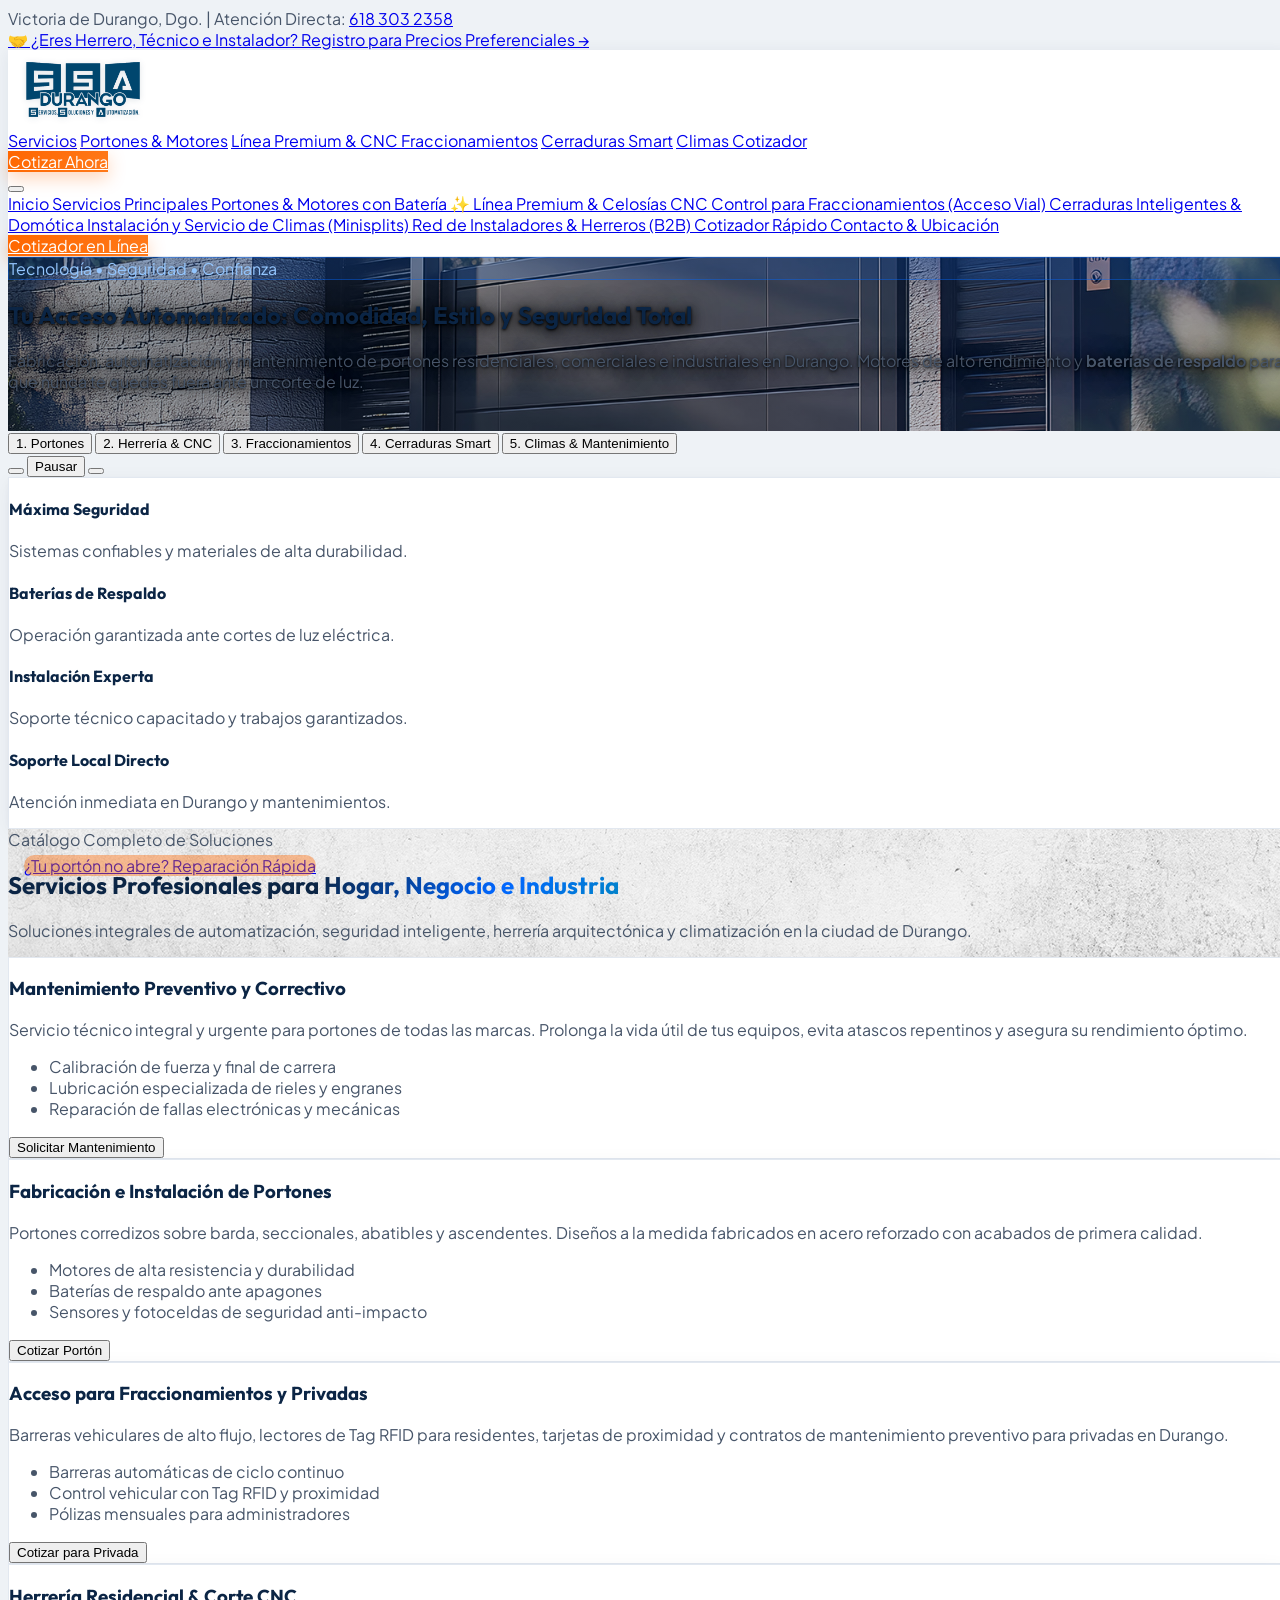
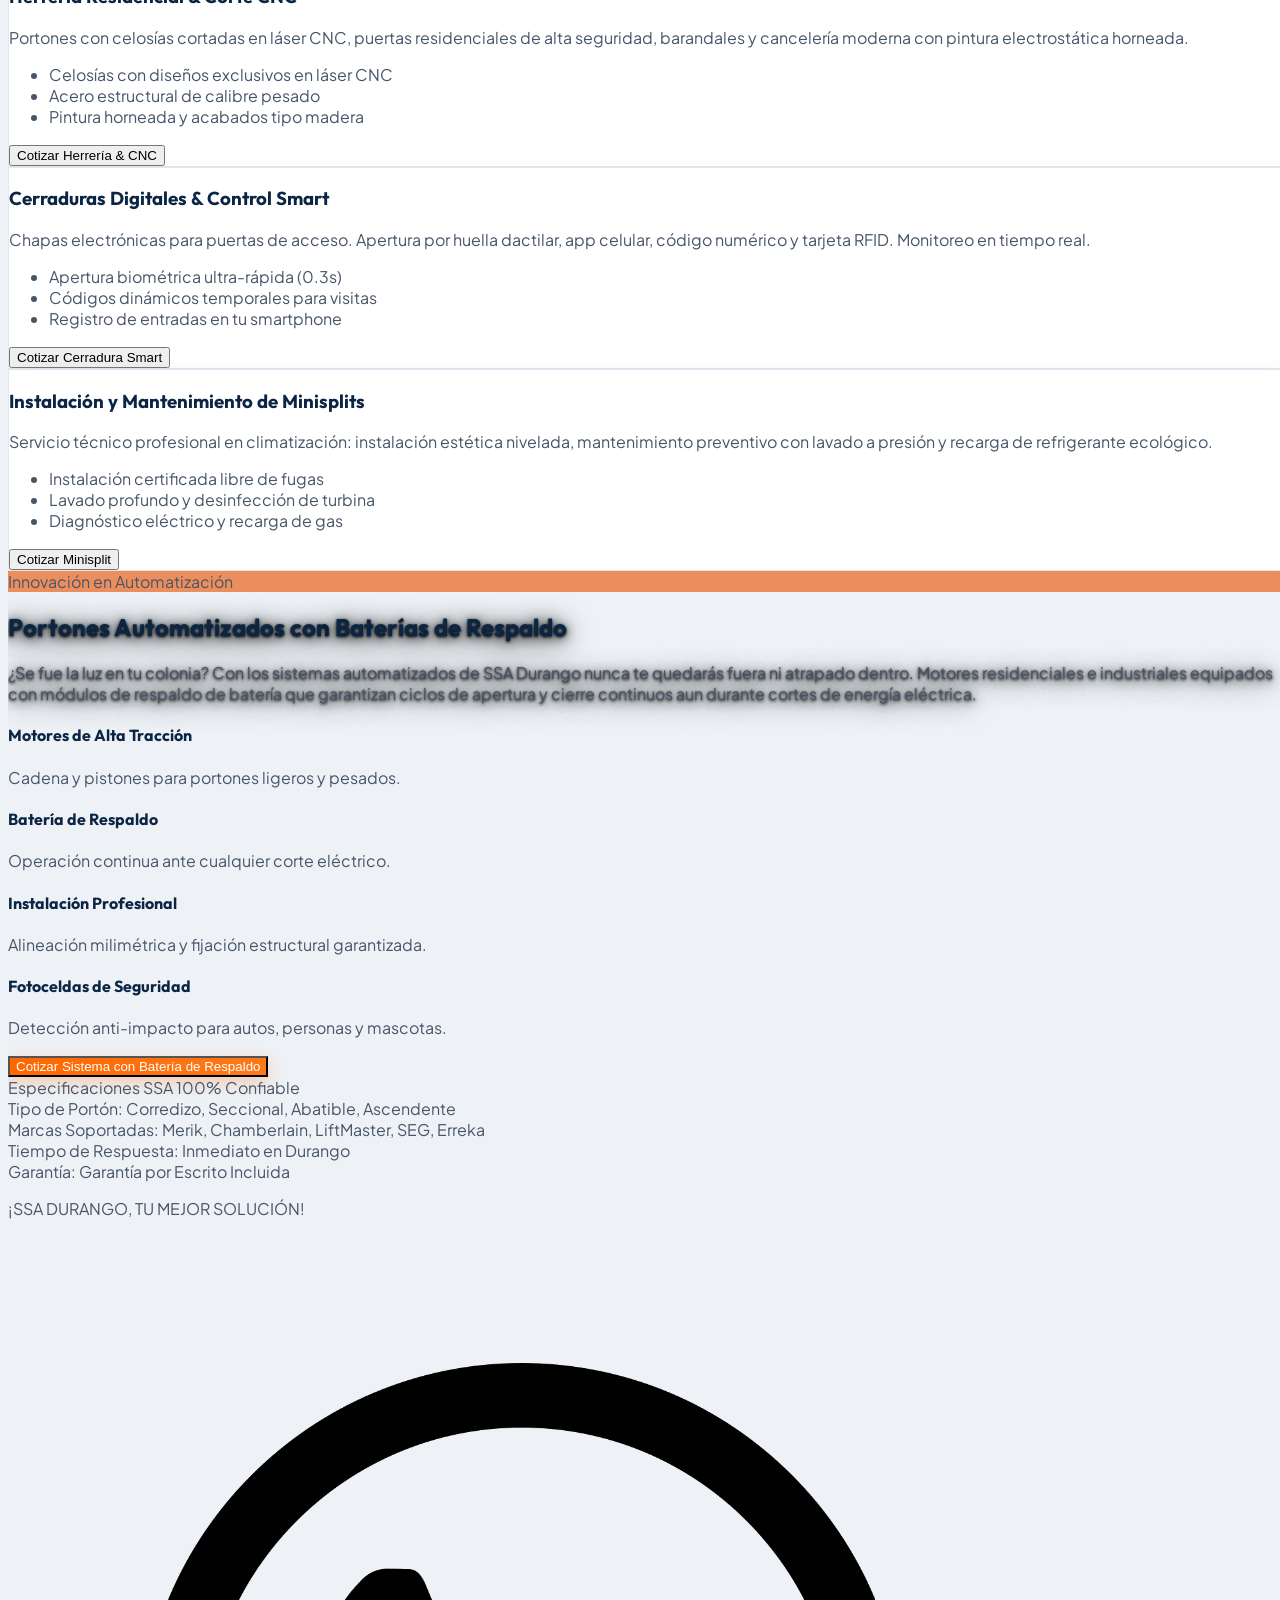
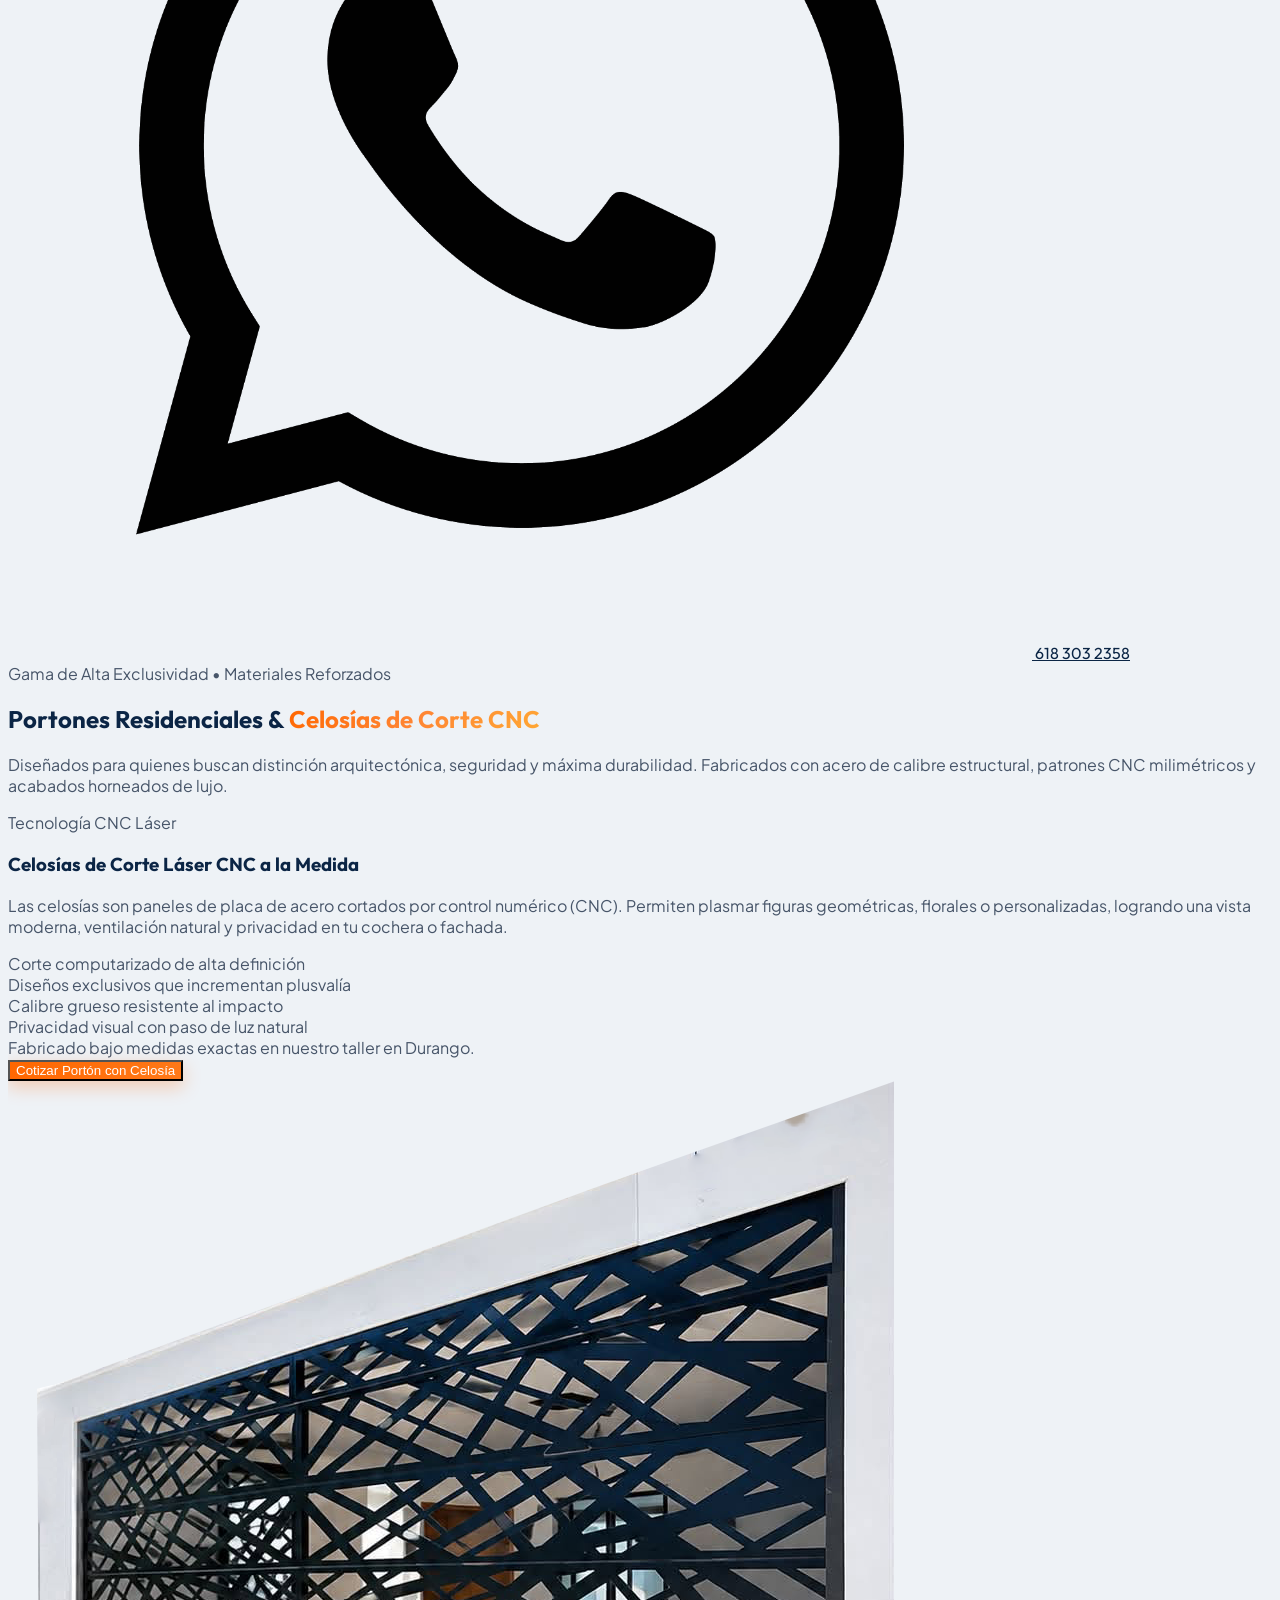
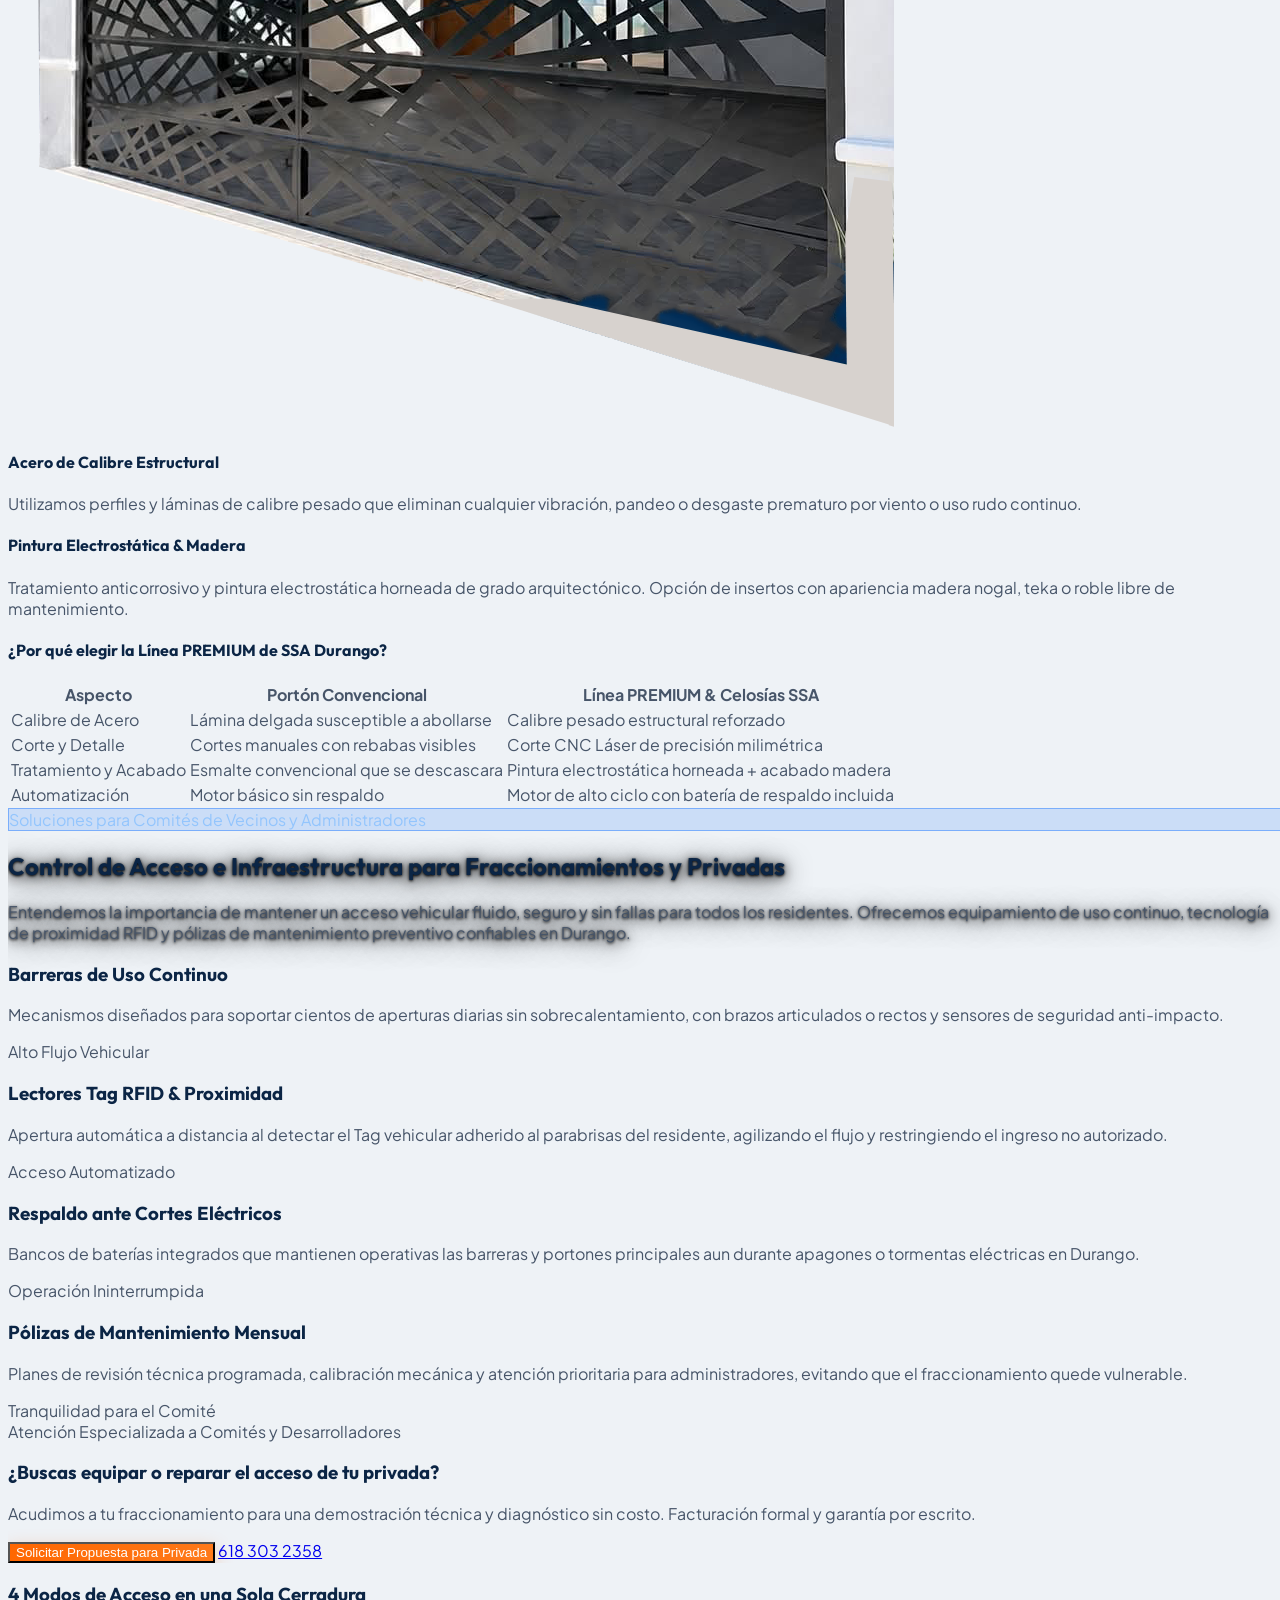
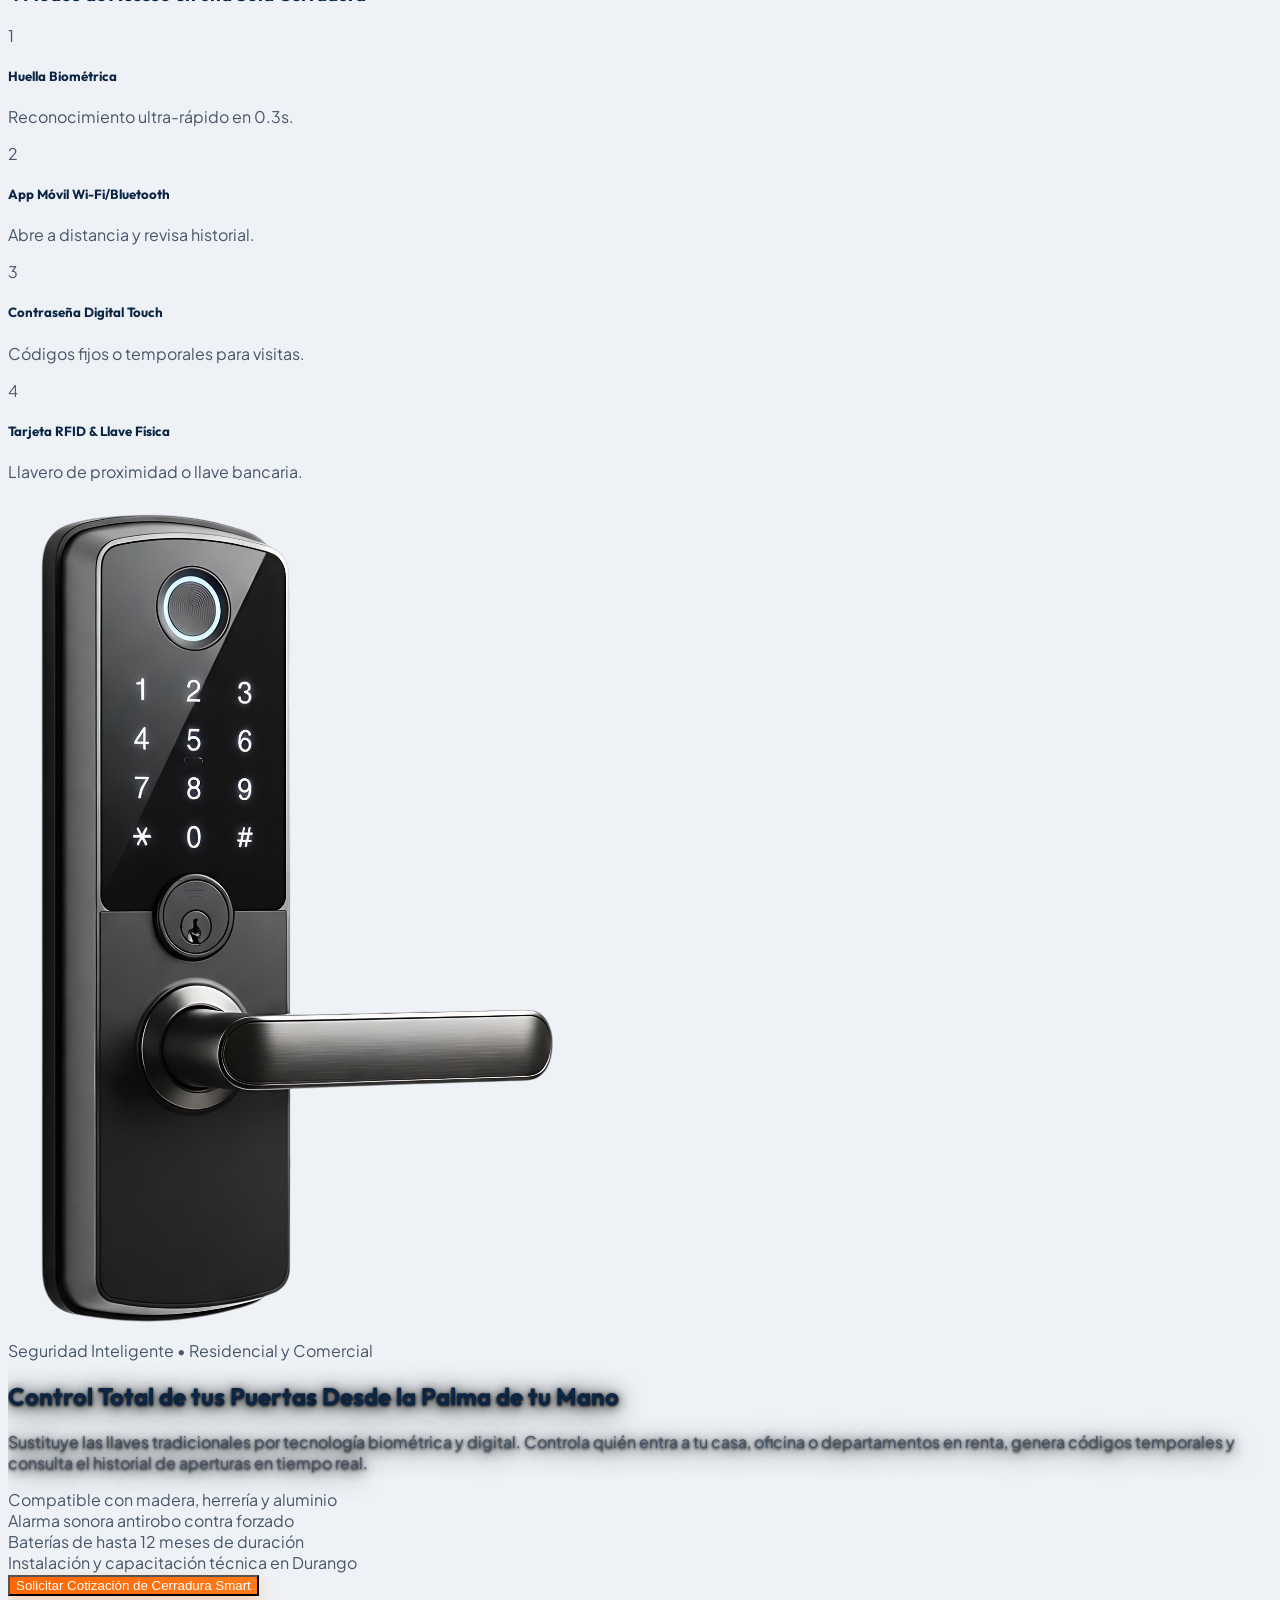
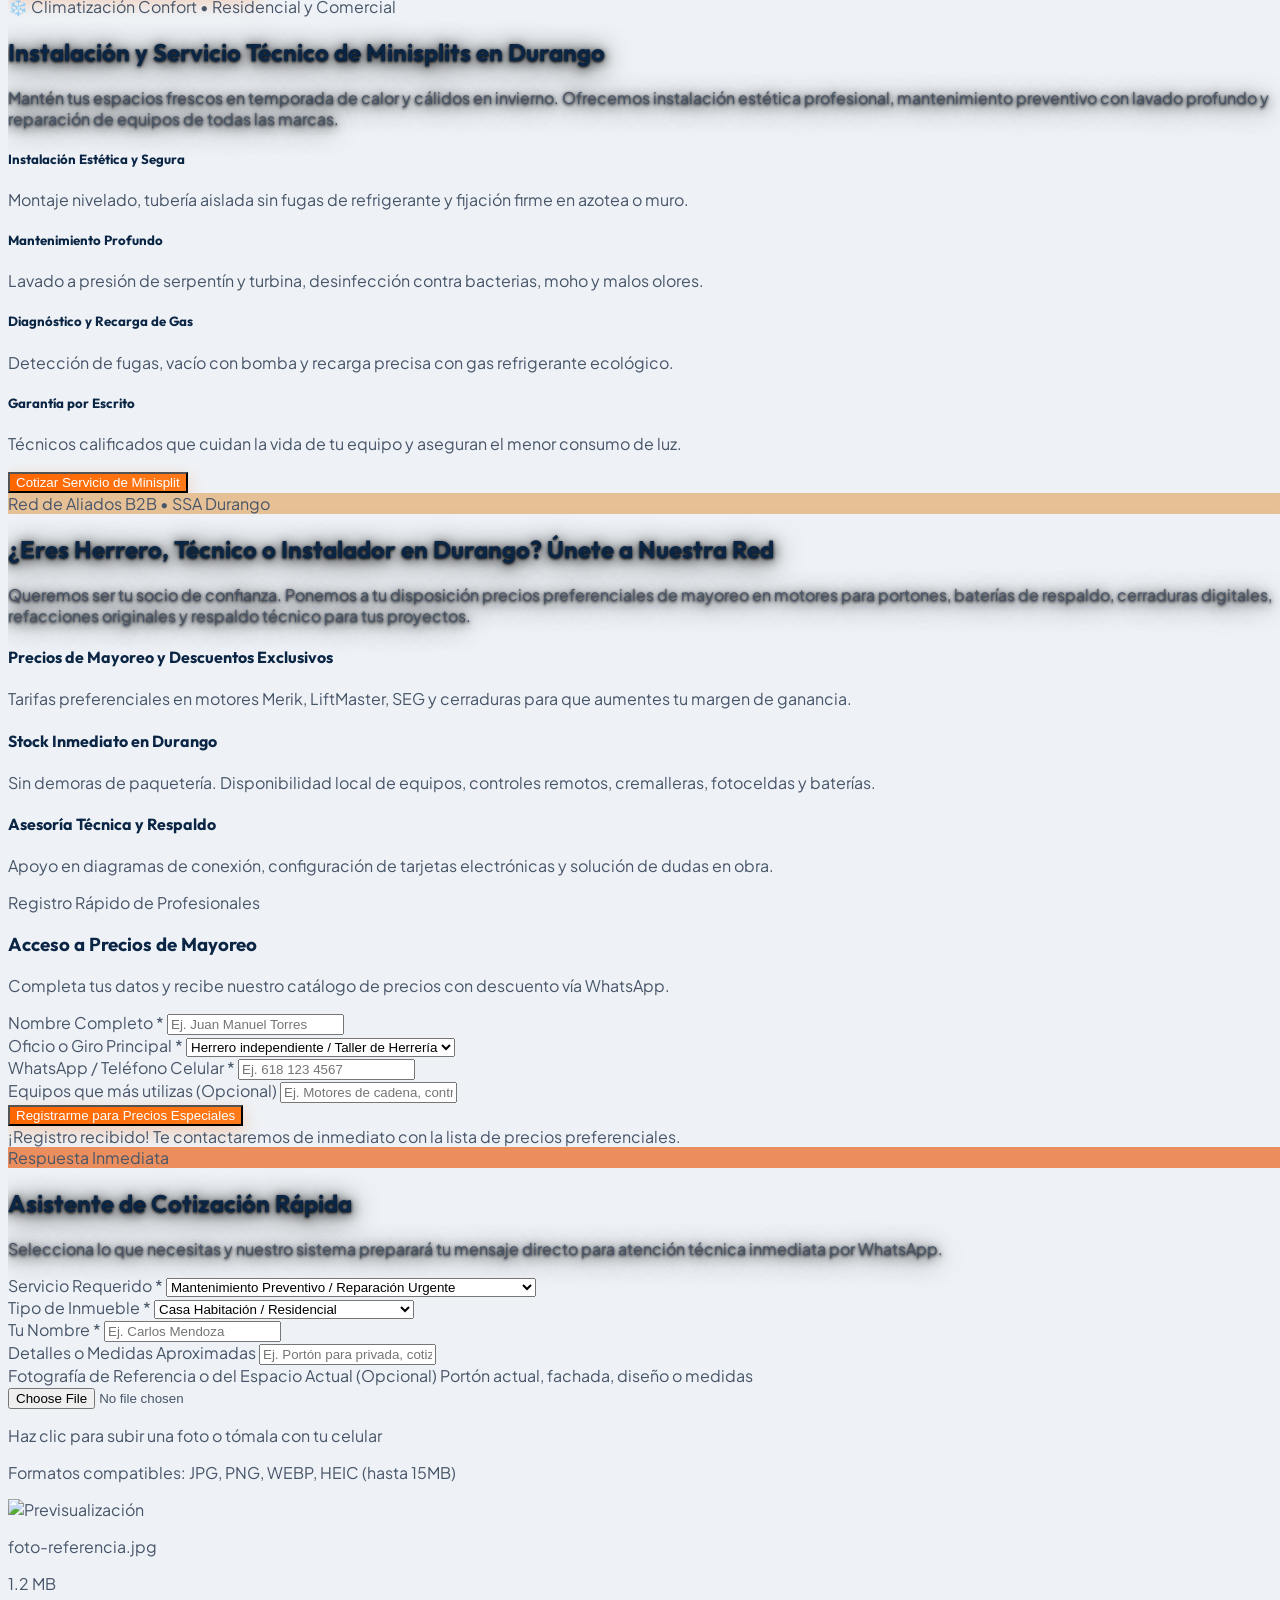
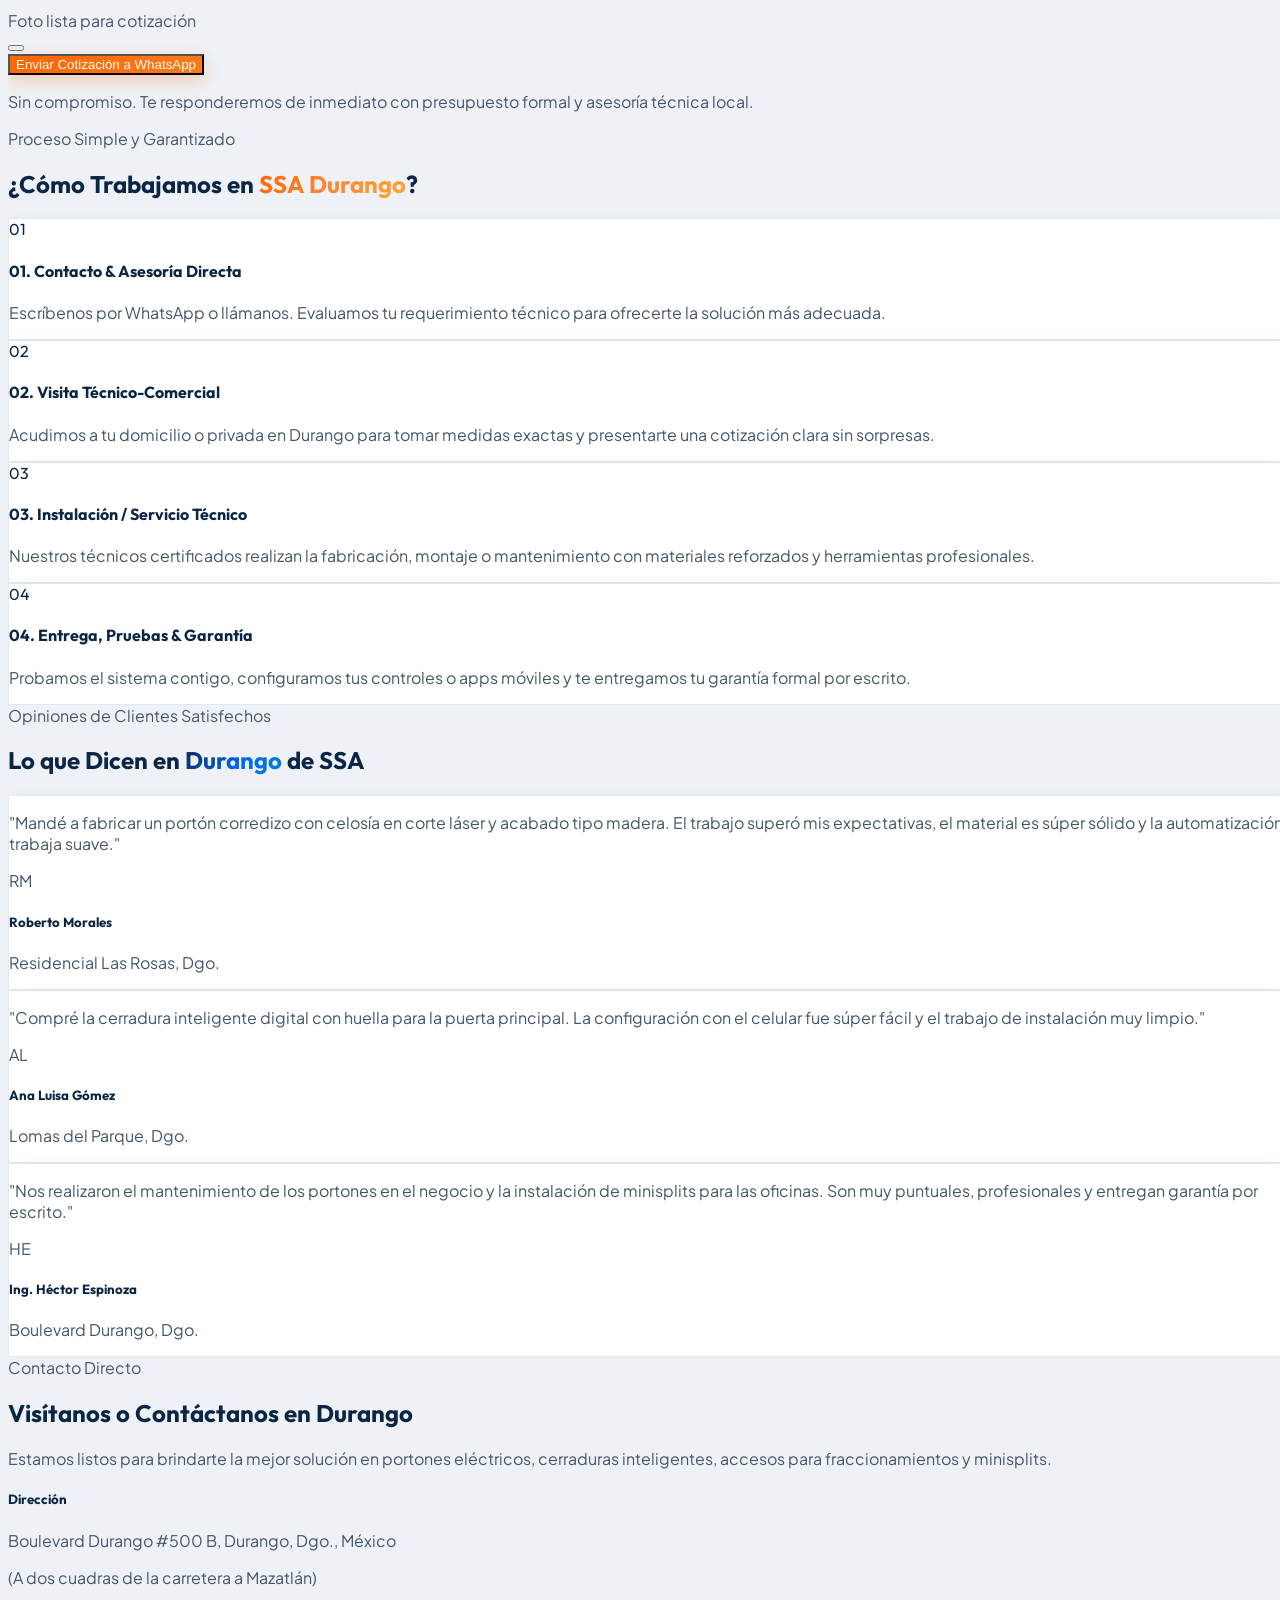
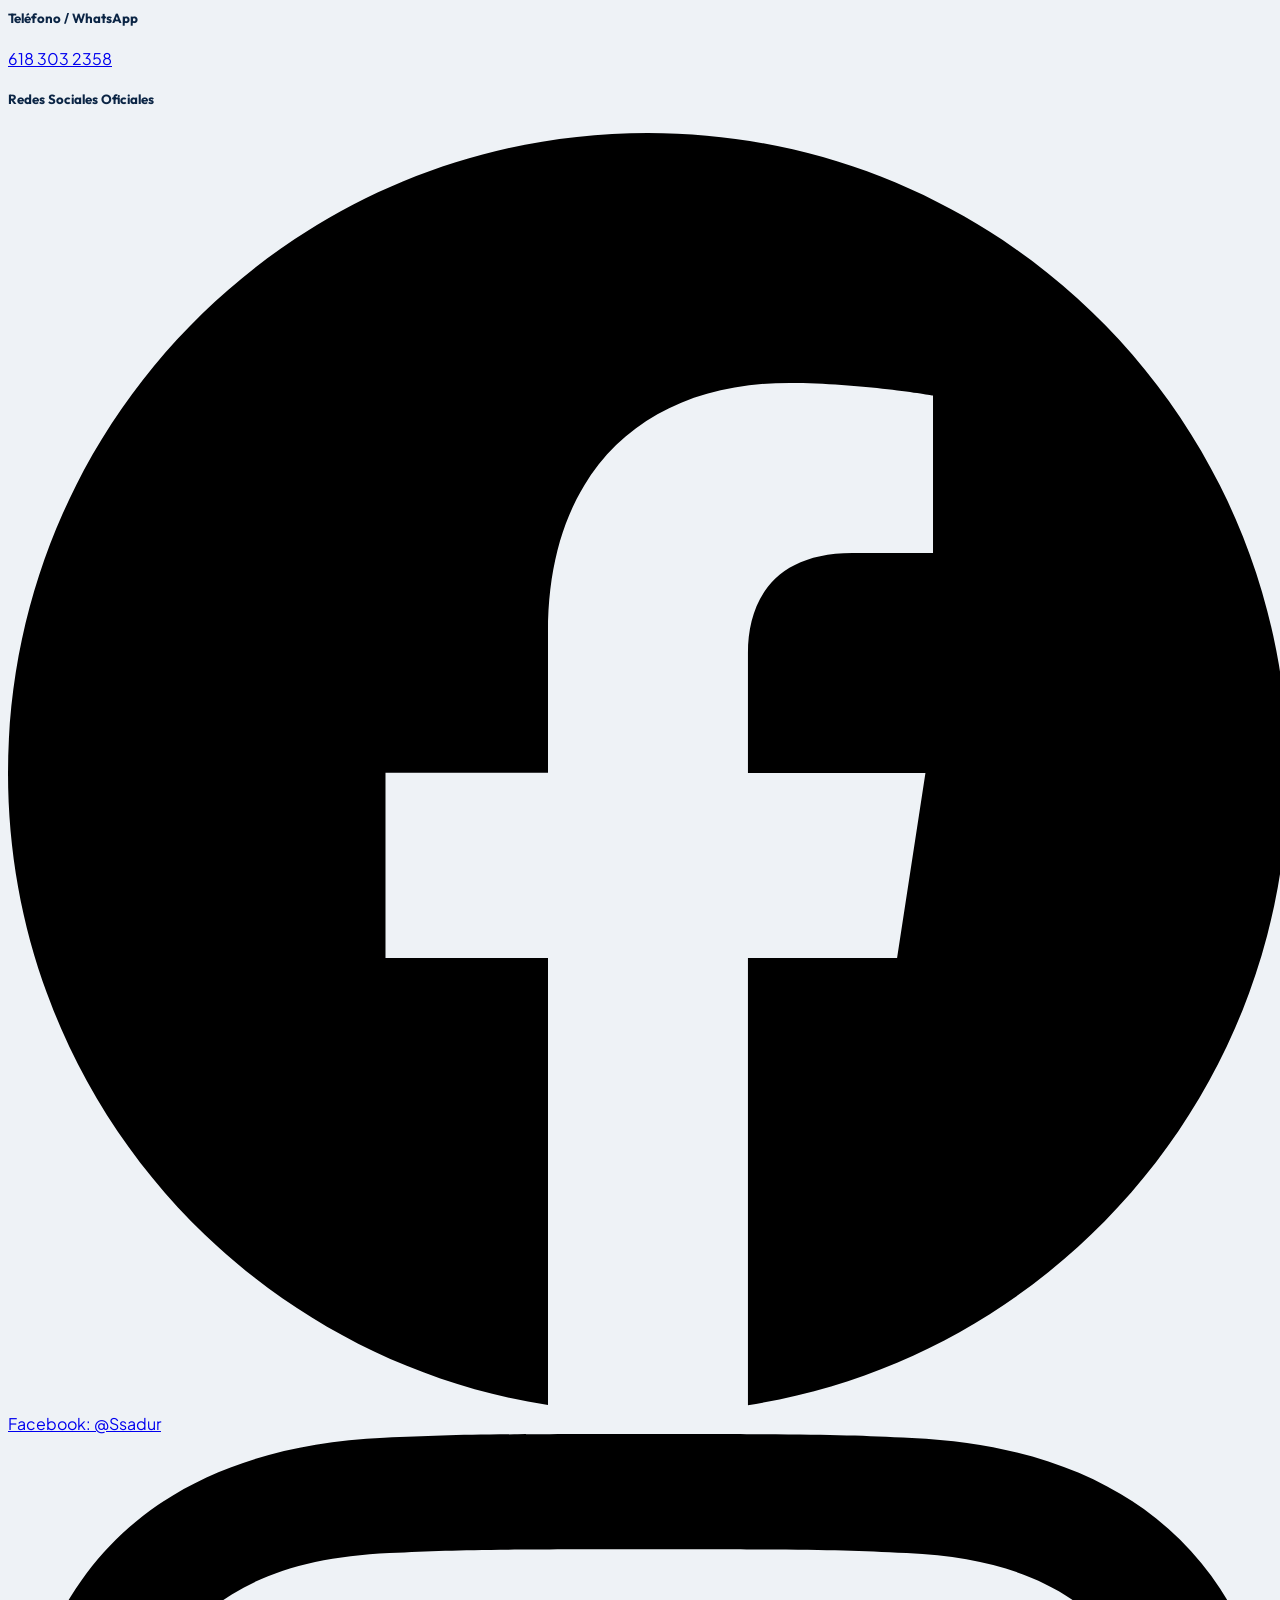
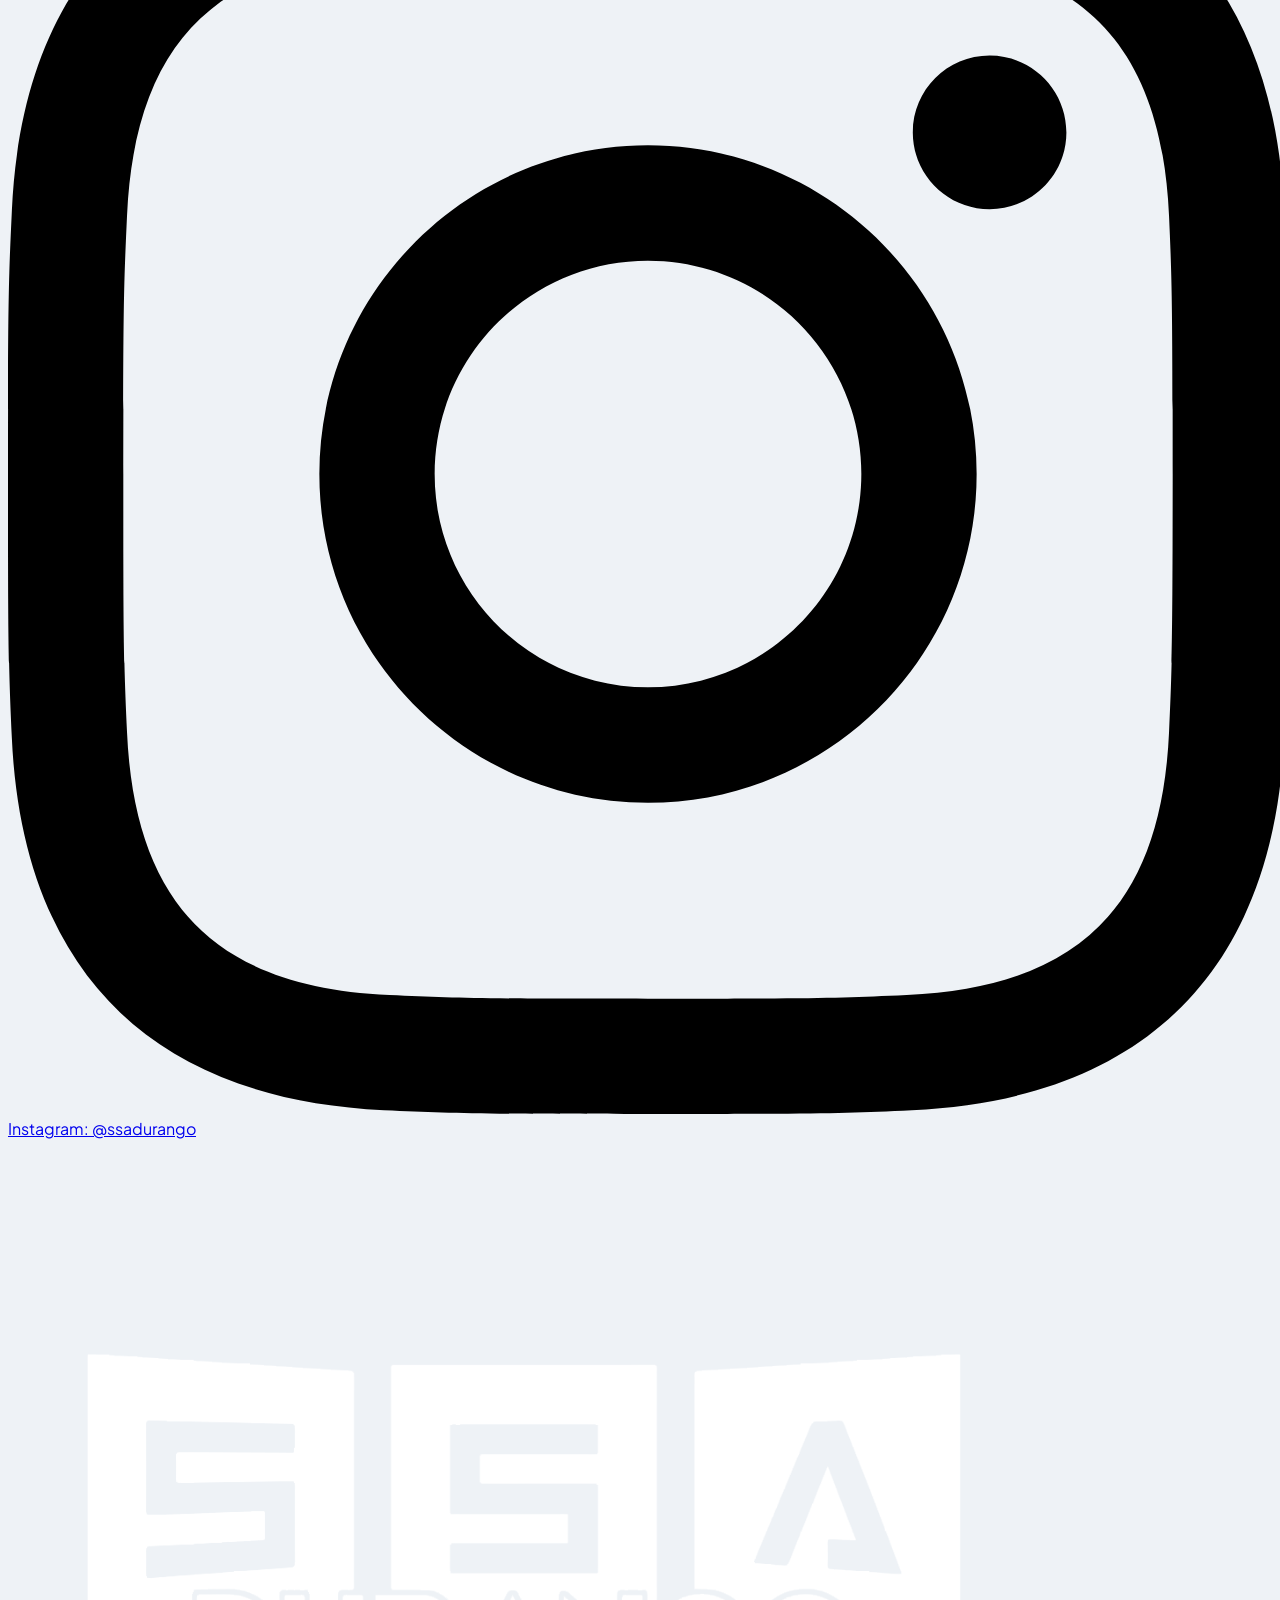
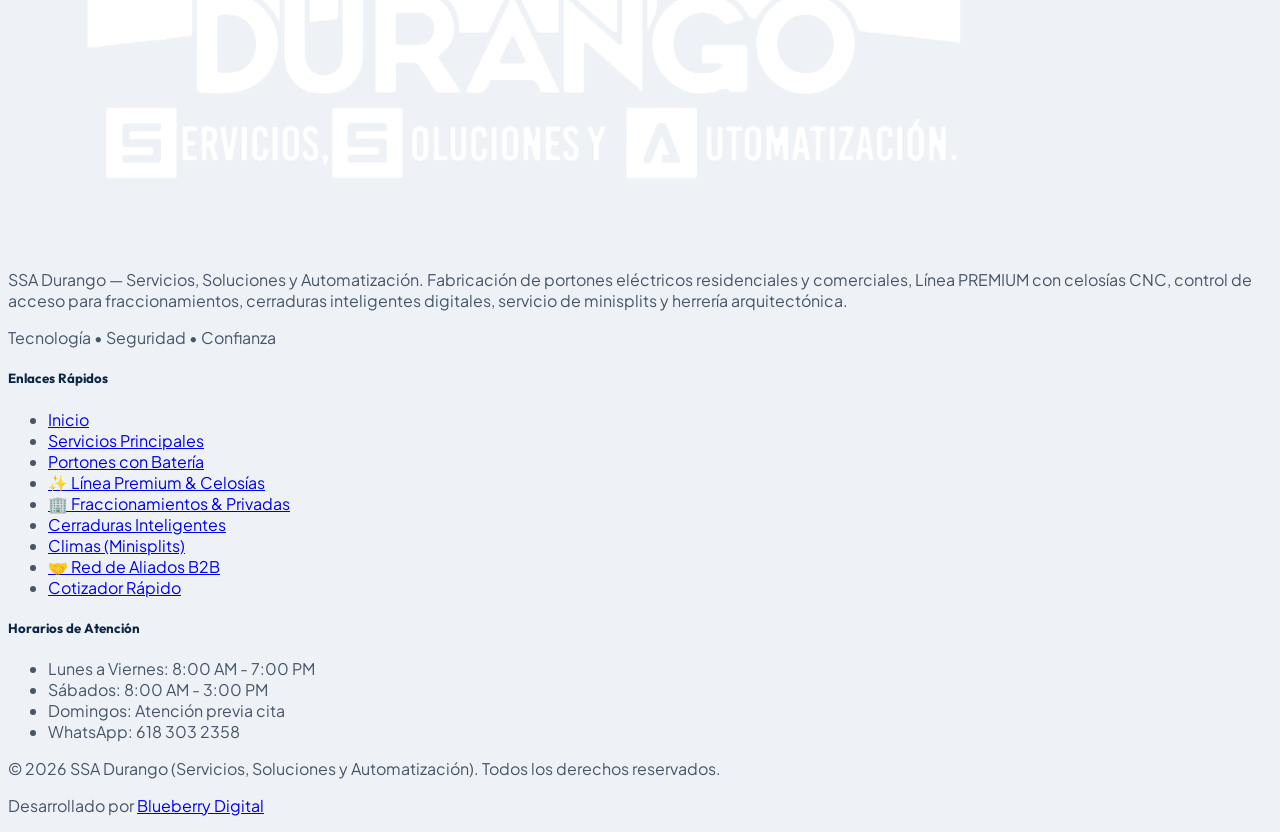
==== commit f50880d2: "Add files via upload" ====
--- a/index.html
+++ b/index.html
@@ -65,11 +65,23 @@
   <div id="sweep-laser"></div>
 
   <!-- =========================================================================
-       1. TOP BAR / CINTILLO SUPERIOR
+       1. TOP BAR / CINTILLO SUPERIOR (DIVIDIDO EN DOS EXTREMOS)
        ========================================================================= -->
-  <div class="bg-[#0B2545] text-slate-200 py-2 px-3 sm:px-6 text-xs sm:text-[13px] border-b border-blue-900/40 text-center">
-    <div class="max-w-7xl mx-auto flex items-center justify-center font-medium tracking-wide">
-      <span>SSA - Servicios, Soluciones y Automatización / Victoria de Durango, Durango.</span>
+  <div class="bg-[#0B2545] text-slate-200 py-2 px-3 sm:px-6 text-xs sm:text-[12.5px] border-b border-blue-900/40">
+    <div class="max-w-7xl mx-auto flex flex-col sm:flex-row items-center justify-between gap-1.5 sm:gap-4 text-center sm:text-left font-medium tracking-wide">
+      <div class="flex items-center justify-center sm:justify-start gap-1.5 sm:gap-2 text-slate-300">
+        <i data-lucide="map-pin" class="w-3.5 h-3.5 text-brand-orange shrink-0"></i>
+        <span>Victoria de Durango, Dgo.</span>
+        <span class="text-slate-500">|</span>
+        <i data-lucide="phone-call" class="w-3.5 h-3.5 text-emerald-400 shrink-0 ml-0.5"></i>
+        <span>Atención Directa: <a href="https://wa.me/526183032358" target="_blank" class="font-bold text-white hover:text-brand-orange transition-colors">618 303 2358</a></span>
+      </div>
+      <div>
+        <a href="#red-aliados" class="text-amber-300 hover:text-amber-200 font-bold inline-flex items-center gap-1.5 text-[11.5px] sm:text-xs transition-colors group">
+          <span>🤝 ¿Eres Herrero, Técnico e Instalador? Registro para Precios Preferenciales</span>
+          <span class="group-hover:translate-x-1 transition-transform">→</span>
+        </a>
+      </div>
     </div>
   </div>
 
@@ -82,23 +94,26 @@
         <img src="assets/images/logo-ssa.png" alt="SSA Durango - Servicios, Soluciones y Automatización" class="header-logo-img transition-transform group-hover:scale-105 duration-300">
       </a>
 
-      <!-- Desktop Navigation Links (Compactos, Equilibrados y en una Sola Fila) -->
-      <nav class="hidden lg:flex items-center justify-center space-x-1 xl:space-x-2 font-semibold text-xs xl:text-[13.5px] text-[#0B2545] px-1 xl:px-2">
-        <a href="#servicios" class="px-2 xl:px-2.5 py-1.5 rounded-lg hover:text-brand-blue hover:bg-slate-100 transition-all whitespace-nowrap">Servicios</a>
-        <a href="#portones" class="px-2 xl:px-2.5 py-1.5 rounded-lg hover:text-brand-orange hover:bg-slate-100 transition-all whitespace-nowrap">Portones & Motores</a>
-        <a href="#premium-celosias" class="px-2.5 xl:px-3 py-1.5 rounded-lg text-[#B45309] bg-amber-50 hover:bg-amber-100 hover:text-amber-800 transition-all flex items-center gap-1 font-bold border border-amber-300 whitespace-nowrap shadow-sm">
+      <!-- Desktop Navigation Links (Orden Solicitado por el Cliente) -->
+      <nav class="hidden lg:flex items-center justify-center space-x-1 xl:space-x-1.5 font-semibold text-xs xl:text-[13px] text-[#0B2545] px-1">
+        <a href="#servicios" class="px-2 py-1.5 rounded-lg hover:text-brand-blue hover:bg-slate-100 transition-all whitespace-nowrap">Servicios</a>
+        <a href="#portones" class="px-2 py-1.5 rounded-lg hover:text-brand-orange hover:bg-slate-100 transition-all whitespace-nowrap">Portones & Motores</a>
+        <a href="#premium-celosias" class="px-2.5 py-1.5 rounded-lg text-[#B45309] bg-amber-50 hover:bg-amber-100 hover:text-amber-800 transition-all flex items-center gap-1 font-bold border border-amber-300 whitespace-nowrap shadow-sm">
           <i data-lucide="sparkles" class="w-3.5 h-3.5 text-brand-yellow shrink-0"></i>
-          <span>Línea Premium & Celosías</span>
+          <span>Línea Premium & CNC</span>
         </a>
-        <a href="#cerraduras" class="px-2 xl:px-2.5 py-1.5 rounded-lg hover:text-brand-blue hover:bg-slate-100 transition-all whitespace-nowrap">Cerraduras Smart</a>
-        <a href="#iluminacion" class="px-2 xl:px-2.5 py-1.5 rounded-lg hover:text-brand-yellow hover:bg-slate-100 transition-all whitespace-nowrap">Iluminación LED</a>
-        <a href="#cotizador" class="px-2 xl:px-2.5 py-1.5 rounded-lg hover:text-brand-orange hover:bg-slate-100 transition-all whitespace-nowrap">Cotizador Rápido</a>
-        <a href="#contacto" class="px-2 xl:px-2.5 py-1.5 rounded-lg hover:text-brand-blue hover:bg-slate-100 transition-all whitespace-nowrap">Contacto</a>
+        <a href="#fraccionamientos" class="px-2 py-1.5 rounded-lg hover:text-brand-blue hover:bg-slate-100 transition-all whitespace-nowrap">Fraccionamientos</a>
+        <a href="#cerraduras" class="px-2 py-1.5 rounded-lg hover:text-brand-blue hover:bg-slate-100 transition-all whitespace-nowrap">Cerraduras Smart</a>
+        <a href="#climas" class="px-2 py-1.5 rounded-lg hover:text-sky-600 hover:bg-slate-100 transition-all whitespace-nowrap flex items-center gap-1">
+          <i data-lucide="snowflake" class="w-3.5 h-3.5 text-sky-500"></i>
+          <span>Climas</span>
+        </a>
+        <a href="#cotizador" class="px-2 py-1.5 rounded-lg hover:text-brand-orange hover:bg-slate-100 transition-all whitespace-nowrap">Cotizador</a>
       </nav>
 
       <!-- CTA Header Button: Dentro del Contenedor sin Desbordar -->
       <div class="hidden sm:flex items-center space-x-2 shrink-0 pr-3 sm:pr-4 pl-1">
-        <a href="#cotizador" class="btn-primary-orange px-3 xl:px-3.5 py-1.5 xl:py-2 rounded-xl font-bold text-xs xl:text-[13px] flex items-center gap-1.5 whitespace-nowrap shadow-md">
+        <a href="#cotizador" class="btn-primary-orange px-3 xl:px-4 py-1.5 xl:py-2 rounded-xl font-bold text-xs xl:text-[13px] flex items-center gap-1.5 whitespace-nowrap shadow-md">
           <i data-lucide="calculator" class="w-3.5 h-3.5"></i>
           <span>Cotizar Ahora</span>
         </a>
@@ -117,14 +132,14 @@
     </div>
 
     <!-- Mobile Nav Drawer (Dentro del Header Sticky Z-50) -->
-    <div id="mobile-menu" class="hidden lg:hidden bg-white border-b border-slate-200 px-4 sm:px-6 py-4 space-y-2 max-h-[80vh] overflow-y-auto shadow-2xl">
+    <div id="mobile-menu" class="hidden lg:hidden bg-white border-b border-slate-200 px-4 sm:px-6 py-4 space-y-1.5 max-h-[82vh] overflow-y-auto shadow-2xl">
       <a href="#inicio" class="mobile-nav-link flex items-center gap-3 text-[#0B2545] font-semibold p-2.5 rounded-xl hover:bg-slate-100 hover:text-brand-blue transition-colors">
         <i data-lucide="home" class="w-4 h-4 text-brand-blue"></i>
         <span>Inicio</span>
       </a>
       <a href="#servicios" class="mobile-nav-link flex items-center gap-3 text-[#0B2545] font-semibold p-2.5 rounded-xl hover:bg-slate-100 hover:text-brand-blue transition-colors">
         <i data-lucide="layout-grid" class="w-4 h-4 text-brand-blue"></i>
-        <span>Servicios</span>
+        <span>Servicios Principales</span>
       </a>
       <a href="#portones" class="mobile-nav-link flex items-center gap-3 text-[#0B2545] font-semibold p-2.5 rounded-xl hover:bg-slate-100 hover:text-brand-orange transition-colors">
         <i data-lucide="warehouse" class="w-4 h-4 text-brand-orange"></i>
@@ -134,13 +149,21 @@
         <i data-lucide="sparkles" class="w-4 h-4 text-brand-yellow"></i>
         <span>✨ Línea Premium & Celosías CNC</span>
       </a>
+      <a href="#fraccionamientos" class="mobile-nav-link flex items-center gap-3 text-[#0B2545] font-semibold p-2.5 rounded-xl hover:bg-slate-100 hover:text-brand-blue transition-colors">
+        <i data-lucide="shield-check" class="w-4 h-4 text-brand-blue"></i>
+        <span>Control para Fraccionamientos (Acceso Vial)</span>
+      </a>
       <a href="#cerraduras" class="mobile-nav-link flex items-center gap-3 text-[#0B2545] font-semibold p-2.5 rounded-xl hover:bg-slate-100 hover:text-brand-blue transition-colors">
         <i data-lucide="key-round" class="w-4 h-4 text-brand-blue"></i>
-        <span>Cerraduras Inteligentes</span>
+        <span>Cerraduras Inteligentes & Domótica</span>
       </a>
-      <a href="#iluminacion" class="mobile-nav-link flex items-center gap-3 text-[#0B2545] font-semibold p-2.5 rounded-xl hover:bg-slate-100 hover:text-brand-yellow transition-colors">
-        <i data-lucide="lightbulb" class="w-4 h-4 text-brand-yellow"></i>
-        <span>Iluminación LED</span>
+      <a href="#climas" class="mobile-nav-link flex items-center gap-3 text-[#0B2545] font-semibold p-2.5 rounded-xl hover:bg-slate-100 hover:text-sky-600 transition-colors">
+        <i data-lucide="snowflake" class="w-4 h-4 text-sky-500"></i>
+        <span>Instalación y Servicio de Climas (Minisplits)</span>
+      </a>
+      <a href="#red-aliados" class="mobile-nav-link flex items-center gap-3 text-amber-800 font-bold p-2.5 rounded-xl bg-amber-50 border border-amber-200 hover:bg-amber-100 transition-colors">
+        <i data-lucide="users" class="w-4 h-4 text-amber-600"></i>
+        <span>Red de Instaladores & Herreros (B2B)</span>
       </a>
       <a href="#cotizador" class="mobile-nav-link flex items-center gap-3 text-[#0B2545] font-semibold p-2.5 rounded-xl hover:bg-slate-100 hover:text-brand-orange transition-colors">
         <i data-lucide="calculator" class="w-4 h-4 text-brand-orange"></i>
@@ -177,18 +200,18 @@
                 <span>Tecnología • Seguridad • Confianza</span>
               </div>
               <h1 class="text-2xl sm:text-3xl md:text-4xl lg:text-[42px] xl:text-5xl font-extrabold tracking-tight text-white leading-tight font-heading slide-animate reveal-init delay-100 hero-text-shadow">
-                Seguridad y Automatización que <span class="text-[#FF6600] font-black">Protege lo que Más Importa</span>
+                Tu Acceso Automatizado: <span class="text-[#FF6600] font-black">Comodidad, Estilo y Seguridad Total</span>
               </h1>
               <p class="text-xs sm:text-base md:text-lg text-slate-100 leading-relaxed slide-animate reveal-init delay-200 hero-text-shadow">
-                Fabricación e instalación de portones automáticos residenciales e industriales en Durango. Equipados con motores de alto rendimiento y <strong class="text-yellow-300">baterías de respaldo</strong> para operar sin interrupciones ante cortes de luz.
+                Fabricación, automatización y mantenimiento de portones residenciales, comerciales e industriales en Durango. Motores de alto rendimiento y <strong class="text-yellow-300">baterías de respaldo</strong> para que nunca te quedes fuera ante un corte de luz.
               </p>
               <div class="flex flex-wrap gap-3 sm:gap-4 pt-1 sm:pt-2 slide-animate reveal-init delay-300">
-                <button onclick="quoteService('Portón Eléctrico con Motor y Batería de Respaldo')" class="btn-primary-orange px-5 sm:px-7 py-2.5 sm:py-3.5 rounded-xl font-bold text-xs sm:text-sm md:text-base flex items-center gap-2">
+                <button onclick="quoteService('Fabricación e Instalación de Portones')" class="btn-primary-orange px-5 sm:px-7 py-2.5 sm:py-3.5 rounded-xl font-bold text-xs sm:text-sm md:text-base flex items-center gap-2">
                   <i data-lucide="calculator" class="w-4 h-4"></i>
                   <span>Cotizar mi Portón</span>
                 </button>
-                <a href="#servicios" class="bg-white/15 hover:bg-white/25 text-white backdrop-blur-md border border-white/20 px-4 sm:px-6 py-2.5 sm:py-3.5 rounded-xl font-semibold text-xs sm:text-sm md:text-base transition-all flex items-center gap-2">
-                  <span>Ver Servicios</span>
+                <a href="#portones" class="bg-white/15 hover:bg-white/25 text-white backdrop-blur-md border border-white/20 px-4 sm:px-6 py-2.5 sm:py-3.5 rounded-xl font-semibold text-xs sm:text-sm md:text-base transition-all flex items-center gap-2">
+                  <span>Ver Modelos y Motores</span>
                   <i data-lucide="chevron-right" class="w-4 h-4"></i>
                 </a>
               </div>
@@ -196,8 +219,64 @@
           </div>
         </div>
 
-        <!-- SLIDE 2: Cerraduras Inteligentes & Acceso Smart -->
+        <!-- SLIDE 2: Herrería & Celosías CNC -->
         <div class="swiper-slide bg-slide-2 fixed-bg-section flex items-center py-8 sm:py-10 md:py-12 min-h-[460px] sm:min-h-[500px] md:min-h-[540px] lg:min-h-[580px]">
+          <div class="max-w-7xl mx-auto px-4 sm:px-6 lg:px-8 w-full">
+            <div class="max-w-3xl space-y-3 sm:space-y-4 md:space-y-5">
+              <div class="inline-flex items-center gap-2 px-3 sm:px-3.5 py-1 sm:py-1.5 rounded-full tech-badge-dark text-xs sm:text-sm font-semibold slide-animate reveal-init backdrop-blur-md">
+                <i data-lucide="gem" class="w-3.5 sm:w-4 h-3.5 sm:h-4 text-yellow-400 shrink-0"></i>
+                <span>✨ Línea Premium & Herrería CNC</span>
+              </div>
+              <h2 class="text-2xl sm:text-3xl md:text-4xl lg:text-[42px] xl:text-5xl font-extrabold tracking-tight text-white leading-tight font-heading slide-animate reveal-init delay-100 hero-text-shadow">
+                Herrería Residencial y Comercial <span class="text-[#FF7A1A] font-black">a la Medida de tu Proyecto</span>
+              </h2>
+              <p class="text-xs sm:text-base md:text-lg text-slate-100 leading-relaxed slide-animate reveal-init delay-200 hero-text-shadow">
+                Portones con celosías de corte láser CNC, puertas residenciales de seguridad, cancelería y acabados de alta gama. Diseños únicos que realzan el valor y la estética de tu propiedad.
+              </p>
+              <div class="flex flex-wrap gap-3 sm:gap-4 pt-1 sm:pt-2 slide-animate reveal-init delay-300">
+                <button onclick="quoteService('Herrería Residencial & Corte CNC')" class="btn-primary-orange px-5 sm:px-7 py-2.5 sm:py-3.5 rounded-xl font-bold text-xs sm:text-sm md:text-base flex items-center gap-2">
+                  <i data-lucide="calculator" class="w-4 h-4"></i>
+                  <span>Cotizar Línea CNC</span>
+                </button>
+                <a href="#premium-celosias" class="bg-white/15 hover:bg-white/25 text-white backdrop-blur-md border border-white/20 px-4 sm:px-6 py-2.5 sm:py-3.5 rounded-xl font-semibold text-xs sm:text-sm md:text-base transition-all flex items-center gap-2">
+                  <span>Ver Diseños y Celosías</span>
+                  <i data-lucide="chevron-right" class="w-4 h-4"></i>
+                </a>
+              </div>
+            </div>
+          </div>
+        </div>
+
+        <!-- SLIDE 3: Fraccionamientos & Privadas -->
+        <div class="swiper-slide bg-slide-3 fixed-bg-section flex items-center py-8 sm:py-10 md:py-12 min-h-[460px] sm:min-h-[500px] md:min-h-[540px] lg:min-h-[580px]">
+          <div class="max-w-7xl mx-auto px-4 sm:px-6 lg:px-8 w-full">
+            <div class="max-w-3xl space-y-3 sm:space-y-4 md:space-y-5">
+              <div class="inline-flex items-center gap-2 px-3 sm:px-3.5 py-1 sm:py-1.5 rounded-full tech-badge-dark text-xs sm:text-sm font-semibold text-sky-300 slide-animate reveal-init backdrop-blur-md">
+                <i data-lucide="building-2" class="w-3.5 sm:w-4 h-3.5 sm:h-4 text-sky-400 shrink-0"></i>
+                <span>🏢 Soluciones para Fraccionamientos y Empresas</span>
+              </div>
+              <h2 class="text-2xl sm:text-3xl md:text-4xl lg:text-[42px] xl:text-5xl font-extrabold tracking-tight text-white leading-tight font-heading slide-animate reveal-init delay-100 hero-text-shadow">
+                Control de Acceso e Infraestructura <span class="text-sky-300 font-black">para Fraccionamientos y Privadas</span>
+              </h2>
+              <p class="text-xs sm:text-base md:text-lg text-slate-100 leading-relaxed slide-animate reveal-init delay-200 hero-text-shadow">
+                Barreras vehiculares de alto flujo, lectores de proximidad RFID / Tag, sistemas autónomos con respaldo de batería y pólizas de mantenimiento preventivo para comités y administradores.
+              </p>
+              <div class="flex flex-wrap gap-3 sm:gap-4 pt-1 sm:pt-2 slide-animate reveal-init delay-300">
+                <button onclick="quoteService('Acceso para Fraccionamientos y Privadas')" class="btn-primary-blue px-5 sm:px-7 py-2.5 sm:py-3.5 rounded-xl font-bold text-xs sm:text-sm md:text-base flex items-center gap-2">
+                  <i data-lucide="calculator" class="w-4 h-4"></i>
+                  <span>Cotizar Solución para Privada</span>
+                </button>
+                <a href="#fraccionamientos" class="bg-white/15 hover:bg-white/25 text-white backdrop-blur-md border border-white/20 px-4 sm:px-6 py-2.5 sm:py-3.5 rounded-xl font-semibold text-xs sm:text-sm md:text-base transition-all flex items-center gap-2">
+                  <span>Conocer Soluciones</span>
+                  <i data-lucide="chevron-right" class="w-4 h-4"></i>
+                </a>
+              </div>
+            </div>
+          </div>
+        </div>
+
+        <!-- SLIDE 4: Cerraduras Inteligentes & Domótica -->
+        <div class="swiper-slide bg-slide-4 fixed-bg-section flex items-center py-8 sm:py-10 md:py-12 min-h-[460px] sm:min-h-[500px] md:min-h-[540px] lg:min-h-[580px]">
           <div class="max-w-7xl mx-auto px-4 sm:px-6 lg:px-8 w-full">
             <div class="max-w-3xl space-y-3 sm:space-y-4 md:space-y-5">
               <div class="inline-flex items-center gap-2 px-3 sm:px-3.5 py-1 sm:py-1.5 rounded-full tech-badge-dark text-xs sm:text-sm font-semibold text-sky-300 slide-animate reveal-init backdrop-blur-md">
@@ -205,13 +284,13 @@
                 <span>Hogar Inteligente & Control Total</span>
               </div>
               <h2 class="text-2xl sm:text-3xl md:text-4xl lg:text-[42px] xl:text-5xl font-extrabold tracking-tight text-white leading-tight font-heading slide-animate reveal-init delay-100 hero-text-shadow">
-                Controla el Acceso de tu Hogar <span class="text-sky-300 font-black">Desde tu Celular</span>
+                Controla el Acceso a tu Propiedad <span class="text-sky-300 font-black">Desde tu Celular</span>
               </h2>
               <p class="text-xs sm:text-base md:text-lg text-slate-100 leading-relaxed slide-animate reveal-init delay-200 hero-text-shadow">
-                Cerraduras digitales de última generación: apertura por huella dactilar, código numérico, app móvil y tarjetas de proximidad. Mayor tranquilidad para ti y tu familia.
+                Cerraduras digitales de última generación: apertura por huella dactilar, código numérico, app móvil y tarjetas de proximidad. Mayor tranquilidad para ti, tu familia y tu negocio.
               </p>
               <div class="flex flex-wrap gap-3 sm:gap-4 pt-1 sm:pt-2 slide-animate reveal-init delay-300">
-                <button onclick="quoteService('Cerradura Inteligente Smart (Huella/App/Código)')" class="btn-primary-blue px-5 sm:px-7 py-2.5 sm:py-3.5 rounded-xl font-bold text-xs sm:text-sm md:text-base flex items-center gap-2">
+                <button onclick="quoteService('Cerraduras Digitales & Control Smart')" class="btn-primary-blue px-5 sm:px-7 py-2.5 sm:py-3.5 rounded-xl font-bold text-xs sm:text-sm md:text-base flex items-center gap-2">
                   <i data-lucide="calculator" class="w-4 h-4"></i>
                   <span>Cotizar Cerradura Digital</span>
                 </button>
@@ -224,54 +303,27 @@
           </div>
         </div>
 
-        <!-- SLIDE 3: Iluminación LED Arquitectónica -->
-        <div class="swiper-slide bg-slide-3 fixed-bg-section flex items-center py-8 sm:py-10 md:py-12 min-h-[460px] sm:min-h-[500px] md:min-h-[540px] lg:min-h-[580px]">
+        <!-- SLIDE 5: Mantenimiento & Climas (Minisplits) -->
+        <div class="swiper-slide bg-slide-5 fixed-bg-section flex items-center py-8 sm:py-10 md:py-12 min-h-[460px] sm:min-h-[500px] md:min-h-[540px] lg:min-h-[580px]">
           <div class="max-w-7xl mx-auto px-4 sm:px-6 lg:px-8 w-full">
             <div class="max-w-3xl space-y-3 sm:space-y-4 md:space-y-5">
-              <div class="inline-flex items-center gap-2 px-3 sm:px-3.5 py-1 sm:py-1.5 rounded-full tech-badge-dark text-xs sm:text-sm font-semibold text-yellow-300 slide-animate reveal-init backdrop-blur-md">
-                <i data-lucide="lightbulb" class="w-3.5 sm:w-4 h-3.5 sm:h-4 text-brand-yellow shrink-0"></i>
-                <span>Diseños Modernos y Ahorro Energético</span>
+              <div class="inline-flex items-center gap-2 px-3 sm:px-3.5 py-1 sm:py-1.5 rounded-full tech-badge-dark text-xs sm:text-sm font-semibold text-emerald-300 slide-animate reveal-init backdrop-blur-md">
+                <i data-lucide="snowflake" class="w-3.5 sm:w-4 h-3.5 sm:h-4 text-emerald-400 shrink-0"></i>
+                <span>❄️ Confort & Servicios Técnicos</span>
               </div>
               <h2 class="text-2xl sm:text-3xl md:text-4xl lg:text-[42px] xl:text-5xl font-extrabold tracking-tight text-white leading-tight font-heading slide-animate reveal-init delay-100 hero-text-shadow">
-                Iluminación LED que <span class="text-[#FF7A1A] font-black">Transforma tus Espacios</span>
+                Mantenimiento y Servicios Técnicos <span class="text-emerald-400 font-black">para Hogar y Empresa</span>
               </h2>
               <p class="text-xs sm:text-base md:text-lg text-slate-100 leading-relaxed slide-animate reveal-init delay-200 hero-text-shadow">
-                Ambientes modernos, elegantes y eficientes. Instalación profesional de perfiles de aluminio y tiras LED para residencias, fachadas y negocios en Durango.
+                Mantenimiento preventivo y correctivo para portones de todas las marcas, venta de controles originales y servicio técnico profesional de instalación y mantenimiento de minisplits.
               </p>
               <div class="flex flex-wrap gap-3 sm:gap-4 pt-1 sm:pt-2 slide-animate reveal-init delay-300">
-                <button onclick="quoteService('Iluminación LED Arquitectónica')" class="bg-gradient-to-r from-orange-500 to-amber-500 hover:from-orange-600 hover:to-amber-600 text-white font-extrabold px-5 sm:px-7 py-2.5 sm:py-3.5 rounded-xl text-xs sm:text-sm md:text-base flex items-center gap-2 transition-transform hover:scale-105 shadow-lg">
-                  <i data-lucide="calculator" class="w-4 h-4"></i>
-                  <span>Cotizar Iluminación LED</span>
+                <button onclick="quoteService('Mantenimiento Preventivo y Correctivo')" class="btn-primary-orange px-5 sm:px-7 py-2.5 sm:py-3.5 rounded-xl font-bold text-xs sm:text-sm md:text-base flex items-center gap-2">
+                  <i data-lucide="wrench" class="w-4 h-4"></i>
+                  <span>Solicitar Mantenimiento</span>
                 </button>
-                <a href="#iluminacion" class="bg-white/15 hover:bg-white/25 text-white backdrop-blur-md border border-white/20 px-4 sm:px-6 py-2.5 sm:py-3.5 rounded-xl font-semibold text-xs sm:text-sm md:text-base transition-all flex items-center gap-2">
-                  <span>Ver Proyectos</span>
-                </a>
-              </div>
-            </div>
-          </div>
-        </div>
-
-        <!-- SLIDE 4: Herrería, Puertas & Celosías de Vanguardia -->
-        <div class="swiper-slide bg-slide-4 fixed-bg-section flex items-center py-8 sm:py-10 md:py-12 min-h-[460px] sm:min-h-[500px] md:min-h-[540px] lg:min-h-[580px]">
-          <div class="max-w-7xl mx-auto px-4 sm:px-6 lg:px-8 w-full">
-            <div class="max-w-3xl space-y-3 sm:space-y-4 md:space-y-5">
-              <div class="inline-flex items-center gap-2 px-3 sm:px-3.5 py-1 sm:py-1.5 rounded-full tech-badge-dark text-xs sm:text-sm font-semibold slide-animate reveal-init backdrop-blur-md">
-                <i data-lucide="gem" class="w-3.5 sm:w-4 h-3.5 sm:h-4 text-yellow-400 shrink-0"></i>
-                <span>Línea Premium & Celosías de Corte Láser CNC</span>
-              </div>
-              <h2 class="text-2xl sm:text-3xl md:text-4xl lg:text-[42px] xl:text-5xl font-extrabold tracking-tight text-white leading-tight font-heading slide-animate reveal-init delay-100 hero-text-shadow">
-                Portones y Puertas <span class="text-[#FF7A1A] font-black">PREMIUM con Celosías</span>
-              </h2>
-              <p class="text-xs sm:text-base md:text-lg text-slate-100 leading-relaxed slide-animate reveal-init delay-200 hero-text-shadow">
-                Materiales de mayor calibre, patrones en corte láser CNC por computadora, pintura electrostática y acabados tipo madera de máxima durabilidad y elegancia.
-              </p>
-              <div class="flex flex-wrap gap-3 sm:gap-4 pt-1 sm:pt-2 slide-animate reveal-init delay-300">
-                <button onclick="quoteService('Portón Línea PREMIUM con Celosías (Corte Láser CNC)')" class="btn-primary-orange px-5 sm:px-7 py-2.5 sm:py-3.5 rounded-xl font-bold text-xs sm:text-sm md:text-base flex items-center gap-2">
-                  <i data-lucide="calculator" class="w-4 h-4"></i>
-                  <span>Cotizar Línea Premium</span>
-                </button>
-                <a href="#premium-celosias" class="bg-white/15 hover:bg-white/25 text-white backdrop-blur-md border border-white/20 px-4 sm:px-6 py-2.5 sm:py-3.5 rounded-xl font-semibold text-xs sm:text-sm md:text-base transition-all flex items-center gap-2">
-                  <span>Ver Diseños y Acabados</span>
+                <a href="#climas" class="bg-white/15 hover:bg-white/25 text-white backdrop-blur-md border border-white/20 px-4 sm:px-6 py-2.5 sm:py-3.5 rounded-xl font-semibold text-xs sm:text-sm md:text-base transition-all flex items-center gap-2">
+                  <span>Servicios de Climas</span>
                   <i data-lucide="chevron-right" class="w-4 h-4"></i>
                 </a>
               </div>
@@ -286,7 +338,7 @@
     <div class="relative z-30 bg-[#0B2545] border-t border-white/10 py-3 px-3 sm:px-6">
       <div class="max-w-7xl mx-auto flex flex-col md:flex-row items-center justify-between gap-3">
         
-        <!-- Botones Selectores Rápidos -->
+        <!-- Botones Selectores Rápidos (5 Pestañas) -->
         <div class="flex flex-wrap items-center justify-center gap-1.5 sm:gap-2">
           <button type="button" data-slide-index="0" class="hero-tab-btn px-2.5 sm:px-3.5 py-1.5 rounded-lg text-[11px] sm:text-xs font-semibold border transition-all duration-300 flex items-center gap-1.5 bg-brand-orange text-white border-brand-orange shadow-md">
             <i data-lucide="warehouse" class="w-3.5 h-3.5 shrink-0"></i>
@@ -294,18 +346,23 @@
           </button>
           
           <button type="button" data-slide-index="1" class="hero-tab-btn px-2.5 sm:px-3.5 py-1.5 rounded-lg text-[11px] sm:text-xs font-semibold border border-white/15 bg-white/10 text-slate-200 hover:bg-white/20 transition-all duration-300 flex items-center gap-1.5">
-            <i data-lucide="key-round" class="w-3.5 h-3.5 shrink-0"></i>
-            <span>2. Cerraduras</span>
+            <i data-lucide="gem" class="w-3.5 h-3.5 text-yellow-300 shrink-0"></i>
+            <span>2. Herrería & CNC</span>
           </button>
-          
+
           <button type="button" data-slide-index="2" class="hero-tab-btn px-2.5 sm:px-3.5 py-1.5 rounded-lg text-[11px] sm:text-xs font-semibold border border-white/15 bg-white/10 text-slate-200 hover:bg-white/20 transition-all duration-300 flex items-center gap-1.5">
-            <i data-lucide="lightbulb" class="w-3.5 h-3.5 shrink-0"></i>
-            <span>3. Iluminación</span>
+            <i data-lucide="building-2" class="w-3.5 h-3.5 text-sky-300 shrink-0"></i>
+            <span>3. Fraccionamientos</span>
           </button>
           
           <button type="button" data-slide-index="3" class="hero-tab-btn px-2.5 sm:px-3.5 py-1.5 rounded-lg text-[11px] sm:text-xs font-semibold border border-white/15 bg-white/10 text-slate-200 hover:bg-white/20 transition-all duration-300 flex items-center gap-1.5">
-            <i data-lucide="gem" class="w-3.5 h-3.5 text-yellow-300 shrink-0"></i>
-            <span>4. Premium & Celosías</span>
+            <i data-lucide="key-round" class="w-3.5 h-3.5 shrink-0"></i>
+            <span>4. Cerraduras Smart</span>
+          </button>
+          
+          <button type="button" data-slide-index="4" class="hero-tab-btn px-2.5 sm:px-3.5 py-1.5 rounded-lg text-[11px] sm:text-xs font-semibold border border-white/15 bg-white/10 text-slate-200 hover:bg-white/20 transition-all duration-300 flex items-center gap-1.5">
+            <i data-lucide="snowflake" class="w-3.5 h-3.5 text-emerald-300 shrink-0"></i>
+            <span>5. Climas & Mantenimiento</span>
           </button>
         </div>
 
@@ -336,36 +393,40 @@
   <section class="relative z-20 -mt-6 max-w-7xl mx-auto px-4 sm:px-6 lg:px-8">
     <div class="light-card rounded-2xl p-5 sm:p-8 grid grid-cols-2 lg:grid-cols-4 gap-4 sm:gap-6 text-center border border-slate-200 shadow-lg">
       
+      <!-- 1. Máxima Seguridad y Calidad -->
       <div class="flex flex-col items-center space-y-1.5 sm:space-y-2 p-2 reveal-init delay-100">
         <div class="w-10 sm:w-12 h-10 sm:h-12 rounded-xl bg-blue-50 border border-blue-200 flex items-center justify-center text-brand-blue mb-1">
           <i data-lucide="shield-check" class="w-5 sm:w-6 h-5 sm:h-6"></i>
         </div>
         <h4 class="font-heading font-bold text-base sm:text-xl text-[#0B2545]">Máxima Seguridad</h4>
-        <p class="text-[11px] sm:text-xs md:text-sm text-slate-500">Sistemas confiables para tu tranquilidad.</p>
-      </div>
-
+        <p class="text-[11px] sm:text-xs md:text-sm text-slate-500">Sistemas confiables y materiales de alta durabilidad.</p>
+      </div>
+
+      <!-- 2. Continuidad y Respaldo -->
       <div class="flex flex-col items-center space-y-1.5 sm:space-y-2 p-2 reveal-init delay-200">
         <div class="w-10 sm:w-12 h-10 sm:h-12 rounded-xl bg-orange-50 border border-orange-200 flex items-center justify-center text-brand-orange mb-1">
           <i data-lucide="battery-charging" class="w-5 sm:w-6 h-5 sm:h-6"></i>
         </div>
         <h4 class="font-heading font-bold text-base sm:text-xl text-[#0B2545]">Baterías de Respaldo</h4>
-        <p class="text-[11px] sm:text-xs md:text-sm text-slate-500">Opera tu portón aun sin luz eléctrica.</p>
-      </div>
-
+        <p class="text-[11px] sm:text-xs md:text-sm text-slate-500">Operación garantizada ante cortes de luz eléctrica.</p>
+      </div>
+
+      <!-- 3. Instalación Especializada -->
       <div class="flex flex-col items-center space-y-1.5 sm:space-y-2 p-2 reveal-init delay-300">
         <div class="w-10 sm:w-12 h-10 sm:h-12 rounded-xl bg-amber-50 border border-amber-200 flex items-center justify-center text-brand-yellow mb-1">
           <i data-lucide="wrench" class="w-5 sm:w-6 h-5 sm:h-6"></i>
         </div>
         <h4 class="font-heading font-bold text-base sm:text-xl text-[#0B2545]">Instalación Experta</h4>
-        <p class="text-[11px] sm:text-xs md:text-sm text-slate-500">Técnicos certificados en Durango.</p>
-      </div>
-
+        <p class="text-[11px] sm:text-xs md:text-sm text-slate-500">Soporte técnico capacitado y trabajos garantizados.</p>
+      </div>
+
+      <!-- 4. Atención Local y Rápida -->
       <div class="flex flex-col items-center space-y-1.5 sm:space-y-2 p-2 reveal-init delay-400">
         <div class="w-10 sm:w-12 h-10 sm:h-12 rounded-xl bg-emerald-50 border border-emerald-200 flex items-center justify-center text-emerald-600 mb-1">
           <i data-lucide="headset" class="w-5 sm:w-6 h-5 sm:h-6"></i>
         </div>
-        <h4 class="font-heading font-bold text-base sm:text-xl text-[#0B2545]">Soporte Local</h4>
-        <p class="text-[11px] sm:text-xs md:text-sm text-slate-500">Atención rápida y mantenimiento.</p>
+        <h4 class="font-heading font-bold text-base sm:text-xl text-[#0B2545]">Soporte Local Directo</h4>
+        <p class="text-[11px] sm:text-xs md:text-sm text-slate-500">Atención inmediata en Durango y mantenimientos.</p>
       </div>
 
     </div>
@@ -384,152 +445,152 @@
         Servicios Profesionales para <span class="text-gradient-blue">Hogar, Negocio e Industria</span>
       </h2>
       <p class="text-[#475569] text-sm sm:text-base md:text-lg reveal-init delay-200">
-        Soluciones integrales de automatización, seguridad inteligente y diseño arquitectónico en la ciudad de Durango.
+        Soluciones integrales de automatización, seguridad inteligente, herrería arquitectónica y climatización en la ciudad de Durango.
       </p>
     </div>
 
     <!-- Grid de 6 Tarjetas Claras -->
     <div class="grid grid-cols-1 md:grid-cols-2 lg:grid-cols-3 gap-6 sm:gap-8">
 
-      <!-- Servicio 1: Portones Eléctricos -->
-      <div class="light-card light-card-hover rounded-2xl p-6 sm:p-8 flex flex-col justify-between relative group border-t-4 border-t-brand-blue reveal-scale delay-100">
+      <!-- Servicio 1: Mantenimiento Preventivo y Correctivo (Prioridad del Cliente) -->
+      <div class="light-card light-card-hover rounded-2xl p-6 sm:p-8 flex flex-col justify-between relative group border-t-4 border-t-emerald-500 reveal-scale delay-100">
+        <div class="space-y-4">
+          <div class="w-12 sm:w-14 h-12 sm:h-14 rounded-2xl bg-emerald-50 border border-emerald-200 flex items-center justify-center text-emerald-600 group-hover:scale-110 transition-transform">
+            <i data-lucide="wrench" class="w-6 sm:w-7 h-6 sm:h-7"></i>
+          </div>
+          <h3 class="text-xl sm:text-2xl font-bold text-[#0B2545] font-heading">Mantenimiento Preventivo y Correctivo</h3>
+          <p class="text-slate-600 text-xs sm:text-sm leading-relaxed">
+            Servicio técnico integral y urgente para portones de todas las marcas. Prolonga la vida útil de tus equipos, evita atascos repentinos y asegura su rendimiento óptimo.
+          </p>
+          <ul class="space-y-2 text-xs text-slate-500 pt-2 border-t border-slate-100">
+            <li class="flex items-center gap-2"><i data-lucide="check-circle-2" class="w-4 h-4 text-emerald-600 shrink-0"></i> Calibración de fuerza y final de carrera</li>
+            <li class="flex items-center gap-2"><i data-lucide="check-circle-2" class="w-4 h-4 text-emerald-600 shrink-0"></i> Lubricación especializada de rieles y engranes</li>
+            <li class="flex items-center gap-2"><i data-lucide="check-circle-2" class="w-4 h-4 text-emerald-600 shrink-0"></i> Reparación de fallas electrónicas y mecánicas</li>
+          </ul>
+        </div>
+        <div class="pt-6 mt-6 border-t border-slate-100">
+          <button onclick="quoteService('Mantenimiento Preventivo y Correctivo')" class="w-full py-2.5 rounded-xl bg-slate-50 hover:bg-emerald-600 hover:text-white text-[#0B2545] font-bold text-xs sm:text-sm border border-slate-200 transition-colors flex items-center justify-center gap-2">
+            <span>Solicitar Mantenimiento</span>
+            <i data-lucide="arrow-right" class="w-4 h-4"></i>
+          </button>
+        </div>
+      </div>
+
+      <!-- Servicio 2: Fabricación e Instalación de Portones -->
+      <div class="light-card light-card-hover rounded-2xl p-6 sm:p-8 flex flex-col justify-between relative group border-t-4 border-t-brand-blue reveal-scale delay-200">
         <div class="space-y-4">
           <div class="w-12 sm:w-14 h-12 sm:h-14 rounded-2xl bg-blue-50 border border-blue-200 flex items-center justify-center text-brand-blue group-hover:scale-110 transition-transform">
             <i data-lucide="warehouse" class="w-6 sm:w-7 h-6 sm:h-7"></i>
           </div>
-          <h3 class="text-xl sm:text-2xl font-bold text-[#0B2545] font-heading">Fabricación e Instalación de Portones Eléctricos</h3>
+          <h3 class="text-xl sm:text-2xl font-bold text-[#0B2545] font-heading">Fabricación e Instalación de Portones</h3>
           <p class="text-slate-600 text-xs sm:text-sm leading-relaxed">
-            Portones corredizos sobre la pared, ascendentes, seccionales y abatibles. Automatizados con motores de cadena o pistones para uso residencial e industrial.
+            Portones corredizos sobre barda, seccionales, abatibles y ascendentes. Diseños a la medida fabricados en acero reforzado con acabados de primera calidad.
           </p>
           <ul class="space-y-2 text-xs text-slate-500 pt-2 border-t border-slate-100">
-            <li class="flex items-center gap-2"><i data-lucide="check-circle-2" class="w-4 h-4 text-brand-orange shrink-0"></i> Compatible con baterías de respaldo</li>
-            <li class="flex items-center gap-2"><i data-lucide="check-circle-2" class="w-4 h-4 text-brand-orange shrink-0"></i> Sensores y fotoceldas de seguridad</li>
-            <li class="flex items-center gap-2"><i data-lucide="check-circle-2" class="w-4 h-4 text-brand-orange shrink-0"></i> Motores de alta resistencia y durabilidad</li>
+            <li class="flex items-center gap-2"><i data-lucide="check-circle-2" class="w-4 h-4 text-brand-blue shrink-0"></i> Motores de alta resistencia y durabilidad</li>
+            <li class="flex items-center gap-2"><i data-lucide="check-circle-2" class="w-4 h-4 text-brand-blue shrink-0"></i> Baterías de respaldo ante apagones</li>
+            <li class="flex items-center gap-2"><i data-lucide="check-circle-2" class="w-4 h-4 text-brand-blue shrink-0"></i> Sensores y fotoceldas de seguridad anti-impacto</li>
           </ul>
         </div>
         <div class="pt-6 mt-6 border-t border-slate-100">
-          <button onclick="quoteService('Portón Eléctrico con Motor y Batería de Respaldo')" class="w-full py-2.5 rounded-xl bg-slate-50 hover:bg-brand-blue hover:text-white text-[#0B2545] font-bold text-xs sm:text-sm border border-slate-200 transition-colors flex items-center justify-center gap-2">
+          <button onclick="quoteService('Fabricación e Instalación de Portones')" class="w-full py-2.5 rounded-xl bg-slate-50 hover:bg-brand-blue hover:text-white text-[#0B2545] font-bold text-xs sm:text-sm border border-slate-200 transition-colors flex items-center justify-center gap-2">
             <span>Cotizar Portón</span>
             <i data-lucide="arrow-right" class="w-4 h-4"></i>
           </button>
         </div>
       </div>
 
-      <!-- Servicio 2: Cerraduras Inteligentes & Chapas Digitales -->
+      <!-- Servicio 3: Acceso para Fraccionamientos y Privadas (Nuevo) -->
+      <div class="light-card light-card-hover rounded-2xl p-6 sm:p-8 flex flex-col justify-between relative group border-t-4 border-t-sky-500 reveal-scale delay-300">
+        <div class="space-y-4">
+          <div class="w-12 sm:w-14 h-12 sm:h-14 rounded-2xl bg-sky-50 border border-sky-200 flex items-center justify-center text-sky-600 group-hover:scale-110 transition-transform">
+            <i data-lucide="building-2" class="w-6 sm:w-7 h-6 sm:h-7"></i>
+          </div>
+          <h3 class="text-xl sm:text-2xl font-bold text-[#0B2545] font-heading">Acceso para Fraccionamientos y Privadas</h3>
+          <p class="text-slate-600 text-xs sm:text-sm leading-relaxed">
+            Barreras vehiculares de alto flujo, lectores de Tag RFID para residentes, tarjetas de proximidad y contratos de mantenimiento preventivo para privadas en Durango.
+          </p>
+          <ul class="space-y-2 text-xs text-slate-500 pt-2 border-t border-slate-100">
+            <li class="flex items-center gap-2"><i data-lucide="check-circle-2" class="w-4 h-4 text-sky-600 shrink-0"></i> Barreras automáticas de ciclo continuo</li>
+            <li class="flex items-center gap-2"><i data-lucide="check-circle-2" class="w-4 h-4 text-sky-600 shrink-0"></i> Control vehicular con Tag RFID y proximidad</li>
+            <li class="flex items-center gap-2"><i data-lucide="check-circle-2" class="w-4 h-4 text-sky-600 shrink-0"></i> Pólizas mensuales para administradores</li>
+          </ul>
+        </div>
+        <div class="pt-6 mt-6 border-t border-slate-100">
+          <button onclick="quoteService('Acceso para Fraccionamientos y Privadas')" class="w-full py-2.5 rounded-xl bg-slate-50 hover:bg-sky-600 hover:text-white text-[#0B2545] font-bold text-xs sm:text-sm border border-slate-200 transition-colors flex items-center justify-center gap-2">
+            <span>Cotizar para Privada</span>
+            <i data-lucide="arrow-right" class="w-4 h-4"></i>
+          </button>
+        </div>
+      </div>
+
+      <!-- Servicio 4: Herrería Residencial & Corte CNC -->
+      <div class="light-card light-card-hover rounded-2xl p-6 sm:p-8 flex flex-col justify-between relative group border-t-4 border-t-amber-500 reveal-scale delay-100">
+        <div class="space-y-4">
+          <div class="w-12 sm:w-14 h-12 sm:h-14 rounded-2xl bg-amber-50 border border-amber-200 flex items-center justify-center text-brand-yellow group-hover:scale-110 transition-transform">
+            <i data-lucide="gem" class="w-6 sm:w-7 h-6 sm:h-7"></i>
+          </div>
+          <h3 class="text-xl sm:text-2xl font-bold text-[#0B2545] font-heading">Herrería Residencial & Corte CNC</h3>
+          <p class="text-slate-600 text-xs sm:text-sm leading-relaxed">
+            Portones con celosías cortadas en láser CNC, puertas residenciales de alta seguridad, barandales y cancelería moderna con pintura electrostática horneada.
+          </p>
+          <ul class="space-y-2 text-xs text-slate-500 pt-2 border-t border-slate-100">
+            <li class="flex items-center gap-2"><i data-lucide="check-circle-2" class="w-4 h-4 text-amber-500 shrink-0"></i> Celosías con diseños exclusivos en láser CNC</li>
+            <li class="flex items-center gap-2"><i data-lucide="check-circle-2" class="w-4 h-4 text-amber-500 shrink-0"></i> Acero estructural de calibre pesado</li>
+            <li class="flex items-center gap-2"><i data-lucide="check-circle-2" class="w-4 h-4 text-amber-500 shrink-0"></i> Pintura horneada y acabados tipo madera</li>
+          </ul>
+        </div>
+        <div class="pt-6 mt-6 border-t border-slate-100">
+          <button onclick="quoteService('Herrería Residencial & Corte CNC')" class="w-full py-2.5 rounded-xl bg-slate-50 hover:bg-amber-500 hover:text-slate-950 text-[#0B2545] font-bold text-xs sm:text-sm border border-slate-200 transition-colors flex items-center justify-center gap-2">
+            <span>Cotizar Herrería & CNC</span>
+            <i data-lucide="arrow-right" class="w-4 h-4"></i>
+          </button>
+        </div>
+      </div>
+
+      <!-- Servicio 5: Cerraduras Digitales & Control Smart -->
       <div class="light-card light-card-hover rounded-2xl p-6 sm:p-8 flex flex-col justify-between relative group border-t-4 border-t-brand-orange reveal-scale delay-200">
         <div class="space-y-4">
           <div class="w-12 sm:w-14 h-12 sm:h-14 rounded-2xl bg-orange-50 border border-orange-200 flex items-center justify-center text-brand-orange group-hover:scale-110 transition-transform">
             <i data-lucide="key-round" class="w-6 sm:w-7 h-6 sm:h-7"></i>
           </div>
-          <h3 class="text-xl sm:text-2xl font-bold text-[#0B2545] font-heading">Automatización de Accesos & Cerraduras Smart</h3>
+          <h3 class="text-xl sm:text-2xl font-bold text-[#0B2545] font-heading">Cerraduras Digitales & Control Smart</h3>
           <p class="text-slate-600 text-xs sm:text-sm leading-relaxed">
-            Cerraduras electrónicas para puertas residenciales y comerciales. Controla quién entra y a qué hora desde cualquier lugar con tu smartphone.
+            Chapas electrónicas para puertas de acceso. Apertura por huella dactilar, app celular, código numérico y tarjeta RFID. Monitoreo en tiempo real.
           </p>
           <ul class="space-y-2 text-xs text-slate-500 pt-2 border-t border-slate-100">
-            <li class="flex items-center gap-2"><i data-lucide="check-circle-2" class="w-4 h-4 text-brand-blue shrink-0"></i> Sensor biométrico de huella ultra-rápido</li>
-            <li class="flex items-center gap-2"><i data-lucide="check-circle-2" class="w-4 h-4 text-brand-blue shrink-0"></i> Códigos dinámicos temporales para visitas</li>
-            <li class="flex items-center gap-2"><i data-lucide="check-circle-2" class="w-4 h-4 text-brand-blue shrink-0"></i> Apertura remota vía App Wi-Fi / Bluetooth</li>
+            <li class="flex items-center gap-2"><i data-lucide="check-circle-2" class="w-4 h-4 text-brand-orange shrink-0"></i> Apertura biométrica ultra-rápida (0.3s)</li>
+            <li class="flex items-center gap-2"><i data-lucide="check-circle-2" class="w-4 h-4 text-brand-orange shrink-0"></i> Códigos dinámicos temporales para visitas</li>
+            <li class="flex items-center gap-2"><i data-lucide="check-circle-2" class="w-4 h-4 text-brand-orange shrink-0"></i> Registro de entradas en tu smartphone</li>
           </ul>
         </div>
         <div class="pt-6 mt-6 border-t border-slate-100">
-          <button onclick="quoteService('Cerradura Inteligente Smart (Huella/App/Código)')" class="w-full py-2.5 rounded-xl bg-slate-50 hover:bg-brand-orange hover:text-white text-[#0B2545] font-bold text-xs sm:text-sm border border-slate-200 transition-colors flex items-center justify-center gap-2">
+          <button onclick="quoteService('Cerraduras Digitales & Control Smart')" class="w-full py-2.5 rounded-xl bg-slate-50 hover:bg-brand-orange hover:text-white text-[#0B2545] font-bold text-xs sm:text-sm border border-slate-200 transition-colors flex items-center justify-center gap-2">
             <span>Cotizar Cerradura Smart</span>
             <i data-lucide="arrow-right" class="w-4 h-4"></i>
           </button>
         </div>
       </div>
 
-      <!-- Servicio 3: Iluminación LED Arquitectónica -->
-      <div class="light-card light-card-hover rounded-2xl p-6 sm:p-8 flex flex-col justify-between relative group border-t-4 border-t-amber-500 reveal-scale delay-300">
+      <!-- Servicio 6: Instalación y Mantenimiento de Minisplits (Reemplaza Iluminación) -->
+      <div class="light-card light-card-hover rounded-2xl p-6 sm:p-8 flex flex-col justify-between relative group border-t-4 border-t-cyan-500 reveal-scale delay-300">
         <div class="space-y-4">
-          <div class="w-12 sm:w-14 h-12 sm:h-14 rounded-2xl bg-amber-50 border border-amber-200 flex items-center justify-center text-amber-600 group-hover:scale-110 transition-transform">
-            <i data-lucide="sun-medium" class="w-6 sm:w-7 h-6 sm:h-7"></i>
-          </div>
-          <h3 class="text-xl sm:text-2xl font-bold text-[#0B2545] font-heading">Iluminación LED Arquitectónica & Diseño</h3>
+          <div class="w-12 sm:w-14 h-12 sm:h-14 rounded-2xl bg-cyan-50 border border-cyan-200 flex items-center justify-center text-cyan-600 group-hover:scale-110 transition-transform">
+            <i data-lucide="snowflake" class="w-6 sm:w-7 h-6 sm:h-7"></i>
+          </div>
+          <h3 class="text-xl sm:text-2xl font-bold text-[#0B2545] font-heading">Instalación y Mantenimiento de Minisplits</h3>
           <p class="text-slate-600 text-xs sm:text-sm leading-relaxed">
-            Iluminación profesional de alta calidad que realza la elegancia de tus espacios. Tiras LED de alta densidad, perfiles empotrados y control de intensidades.
+            Servicio técnico profesional en climatización: instalación estética nivelada, mantenimiento preventivo con lavado a presión y recarga de refrigerante ecológico.
           </p>
           <ul class="space-y-2 text-xs text-slate-500 pt-2 border-t border-slate-100">
-            <li class="flex items-center gap-2"><i data-lucide="check-circle-2" class="w-4 h-4 text-amber-500 shrink-0"></i> Máxima eficiencia y ahorro energético</li>
-            <li class="flex items-center gap-2"><i data-lucide="check-circle-2" class="w-4 h-4 text-amber-500 shrink-0"></i> Ambientes cálidos, neutros y RGB modernos</li>
-            <li class="flex items-center gap-2"><i data-lucide="check-circle-2" class="w-4 h-4 text-amber-500 shrink-0"></i> Instalación estética libre de cables visibles</li>
+            <li class="flex items-center gap-2"><i data-lucide="check-circle-2" class="w-4 h-4 text-cyan-600 shrink-0"></i> Instalación certificada libre de fugas</li>
+            <li class="flex items-center gap-2"><i data-lucide="check-circle-2" class="w-4 h-4 text-cyan-600 shrink-0"></i> Lavado profundo y desinfección de turbina</li>
+            <li class="flex items-center gap-2"><i data-lucide="check-circle-2" class="w-4 h-4 text-cyan-600 shrink-0"></i> Diagnóstico eléctrico y recarga de gas</li>
           </ul>
         </div>
         <div class="pt-6 mt-6 border-t border-slate-100">
-          <button onclick="quoteService('Iluminación LED Arquitectónica')" class="w-full py-2.5 rounded-xl bg-slate-50 hover:bg-amber-500 hover:text-slate-950 text-[#0B2545] font-bold text-xs sm:text-sm border border-slate-200 transition-colors flex items-center justify-center gap-2">
-            <span>Cotizar Iluminación LED</span>
-            <i data-lucide="arrow-right" class="w-4 h-4"></i>
-          </button>
-        </div>
-      </div>
-
-      <!-- Servicio 4: Mantenimiento Preventivo y Correctivo -->
-      <div class="light-card light-card-hover rounded-2xl p-6 sm:p-8 flex flex-col justify-between relative group border-t-4 border-t-emerald-500 reveal-scale delay-100">
-        <div class="space-y-4">
-          <div class="w-12 sm:w-14 h-12 sm:h-14 rounded-2xl bg-emerald-50 border border-emerald-200 flex items-center justify-center text-emerald-600 group-hover:scale-110 transition-transform">
-            <i data-lucide="settings" class="w-6 sm:w-7 h-6 sm:h-7"></i>
-          </div>
-          <h3 class="text-xl sm:text-2xl font-bold text-[#0B2545] font-heading">Mantenimiento Preventivo y Correctivo</h3>
-          <p class="text-slate-600 text-xs sm:text-sm leading-relaxed">
-            Servicio técnico integral para portones automáticos y sistemas de acceso. Prolonga la vida útil de tus motores y evita atascos repentinos.
-          </p>
-          <ul class="space-y-2 text-xs text-slate-500 pt-2 border-t border-slate-100">
-            <li class="flex items-center gap-2"><i data-lucide="check-circle-2" class="w-4 h-4 text-emerald-600 shrink-0"></i> Calibración de fuerza y final de carrera</li>
-            <li class="flex items-center gap-2"><i data-lucide="check-circle-2" class="w-4 h-4 text-emerald-600 shrink-0"></i> Lubricación especializada de rodamientos</li>
-            <li class="flex items-center gap-2"><i data-lucide="check-circle-2" class="w-4 h-4 text-emerald-600 shrink-0"></i> Reparación de fallas electrónicas y mecánicas</li>
-          </ul>
-        </div>
-        <div class="pt-6 mt-6 border-t border-slate-100">
-          <button onclick="quoteService('Mantenimiento Preventivo / Reparación')" class="w-full py-2.5 rounded-xl bg-slate-50 hover:bg-emerald-600 hover:text-white text-[#0B2545] font-bold text-xs sm:text-sm border border-slate-200 transition-colors flex items-center justify-center gap-2">
-            <span>Solicitar Mantenimiento</span>
-            <i data-lucide="arrow-right" class="w-4 h-4"></i>
-          </button>
-        </div>
-      </div>
-
-      <!-- Servicio 5: Venta de Controles y Accesorios -->
-      <div class="light-card light-card-hover rounded-2xl p-6 sm:p-8 flex flex-col justify-between relative group border-t-4 border-t-sky-500 reveal-scale delay-200">
-        <div class="space-y-4">
-          <div class="w-12 sm:w-14 h-12 sm:h-14 rounded-2xl bg-sky-50 border border-sky-200 flex items-center justify-center text-sky-600 group-hover:scale-110 transition-transform">
-            <i data-lucide="radio" class="w-6 sm:w-7 h-6 sm:h-7"></i>
-          </div>
-          <h3 class="text-xl sm:text-2xl font-bold text-[#0B2545] font-heading">Venta de Controles, Baterías y Accesorios</h3>
-          <p class="text-slate-600 text-xs sm:text-sm leading-relaxed">
-            Amplio stock de transmisores remotos originales y universales, fotoceldas anti-impacto, módulos receptores, botoneras y baterías de respaldo.
-          </p>
-          <ul class="space-y-2 text-xs text-slate-500 pt-2 border-t border-slate-100">
-            <li class="flex items-center gap-2"><i data-lucide="check-circle-2" class="w-4 h-4 text-sky-600 shrink-0"></i> Controles multimarca de alta frecuencia</li>
-            <li class="flex items-center gap-2"><i data-lucide="check-circle-2" class="w-4 h-4 text-sky-600 shrink-0"></i> Baterías de respaldo Merik / Chamberlain</li>
-            <li class="flex items-center gap-2"><i data-lucide="check-circle-2" class="w-4 h-4 text-sky-600 shrink-0"></i> Programación y clonación inmediata</li>
-          </ul>
-        </div>
-        <div class="pt-6 mt-6 border-t border-slate-100">
-          <button onclick="quoteService('Venta de Controles y Accesorios')" class="w-full py-2.5 rounded-xl bg-slate-50 hover:bg-sky-600 hover:text-white text-[#0B2545] font-bold text-xs sm:text-sm border border-slate-200 transition-colors flex items-center justify-center gap-2">
-            <span>Pedir Controles / Refacciones</span>
-            <i data-lucide="arrow-right" class="w-4 h-4"></i>
-          </button>
-        </div>
-      </div>
-
-      <!-- Servicio 6: Fabricación de Puertas y Herrería -->
-      <div class="light-card light-card-hover rounded-2xl p-6 sm:p-8 flex flex-col justify-between relative group border-t-4 border-t-indigo-500 reveal-scale delay-300">
-        <div class="space-y-4">
-          <div class="w-12 sm:w-14 h-12 sm:h-14 rounded-2xl bg-indigo-50 border border-indigo-200 flex items-center justify-center text-indigo-600 group-hover:scale-110 transition-transform">
-            <i data-lucide="door-closed" class="w-6 sm:w-7 h-6 sm:h-7"></i>
-          </div>
-          <h3 class="text-xl sm:text-2xl font-bold text-[#0B2545] font-heading">Fabricación de Puertas & Herrería Residencial</h3>
-          <p class="text-slate-600 text-xs sm:text-sm leading-relaxed">
-            Herrería moderna a medida: puertas peatonales, barandales, cancelería de acero y estructuras con acabados tipo madera de alta durabilidad y estilo.
-          </p>
-          <ul class="space-y-2 text-xs text-slate-500 pt-2 border-t border-slate-100">
-            <li class="flex items-center gap-2"><i data-lucide="check-circle-2" class="w-4 h-4 text-indigo-600 shrink-0"></i> Diseños modernos y acabados de lujo</li>
-            <li class="flex items-center gap-2"><i data-lucide="check-circle-2" class="w-4 h-4 text-indigo-600 shrink-0"></i> Pintura electrostática y anticorrosiva</li>
-            <li class="flex items-center gap-2"><i data-lucide="check-circle-2" class="w-4 h-4 text-indigo-600 shrink-0"></i> Integración nativa con cerraduras smart</li>
-          </ul>
-        </div>
-        <div class="pt-6 mt-6 border-t border-slate-100">
-          <button onclick="quoteService('Herrería y Puertas a Medida')" class="w-full py-2.5 rounded-xl bg-slate-50 hover:bg-indigo-600 hover:text-white text-[#0B2545] font-bold text-xs sm:text-sm border border-slate-200 transition-colors flex items-center justify-center gap-2">
-            <span>Cotizar Herrería</span>
+          <button onclick="quoteService('Instalación y Mantenimiento de Minisplits')" class="w-full py-2.5 rounded-xl bg-slate-50 hover:bg-cyan-600 hover:text-white text-[#0B2545] font-bold text-xs sm:text-sm border border-slate-200 transition-colors flex items-center justify-center gap-2">
+            <span>Cotizar Minisplit</span>
             <i data-lucide="arrow-right" class="w-4 h-4"></i>
           </button>
         </div>
@@ -555,7 +616,7 @@
             Portones Automatizados con <span class="text-[#FF6600] font-black">Baterías de Respaldo</span>
           </h2>
           <p class="text-slate-100 text-sm sm:text-base md:text-lg leading-relaxed hero-text-shadow">
-            ¿Se fue la luz en tu colonia? Con los sistemas automatizados de SSA Durango nunca te quedarás fuera ni atrapado dentro. Nuestros motores integran módulos de batería que garantizan ciclos de apertura y cierre continuos aun durante cortes de energía eléctrica.
+            ¿Se fue la luz en tu colonia? Con los sistemas automatizados de SSA Durango nunca te quedarás fuera ni atrapado dentro. Motores residenciales e industriales equipados con módulos de respaldo de batería que garantizan ciclos de apertura y cierre continuos aun durante cortes de energía eléctrica.
           </p>
 
           <div class="grid grid-cols-1 sm:grid-cols-2 gap-3.5 sm:gap-4 pt-2 sm:pt-4">
@@ -564,8 +625,8 @@
                 <i data-lucide="link" class="w-5 h-5"></i>
               </div>
               <div>
-                <h4 class="font-bold text-white text-sm sm:text-base">Motor de Cadena</h4>
-                <p class="text-xs text-slate-300">Resistente, silencioso y de máxima tracción.</p>
+                <h4 class="font-bold text-white text-sm sm:text-base">Motores de Alta Tracción</h4>
+                <p class="text-xs text-slate-300">Cadena y pistones para portones ligeros y pesados.</p>
               </div>
             </div>
 
@@ -584,8 +645,8 @@
                 <i data-lucide="hard-hat" class="w-5 h-5"></i>
               </div>
               <div>
-                <h4 class="font-bold text-white text-sm sm:text-base">Instalación Certificada</h4>
-                <p class="text-xs text-slate-300">Calidad y seguridad garantizadas por técnicos expertos.</p>
+                <h4 class="font-bold text-white text-sm sm:text-base">Instalación Profesional</h4>
+                <p class="text-xs text-slate-300">Alineación milimétrica y fijación estructural garantizada.</p>
               </div>
             </div>
 
@@ -594,14 +655,14 @@
                 <i data-lucide="shield-alert" class="w-5 h-5"></i>
               </div>
               <div>
-                <h4 class="font-bold text-white text-sm sm:text-base">Fotoceldas Anti-Impacto</h4>
-                <p class="text-xs text-slate-300">Protección para tus vehículos y peatones.</p>
+                <h4 class="font-bold text-white text-sm sm:text-base">Fotoceldas de Seguridad</h4>
+                <p class="text-xs text-slate-300">Detección anti-impacto para autos, personas y mascotas.</p>
               </div>
             </div>
           </div>
 
           <div class="pt-2 sm:pt-4">
-            <button onclick="quoteService('Portón Eléctrico con Motor y Batería de Respaldo')" class="btn-primary-orange px-6 sm:px-8 py-3.5 sm:py-4 rounded-xl font-bold text-sm sm:text-base flex items-center gap-2.5">
+            <button onclick="quoteService('Fabricación e Instalación de Portones')" class="btn-primary-orange px-6 sm:px-8 py-3.5 sm:py-4 rounded-xl font-bold text-sm sm:text-base flex items-center gap-2.5">
               <i data-lucide="calculator" class="w-4 sm:w-5 h-4 sm:h-5"></i>
               <span>Cotizar Sistema con Batería de Respaldo</span>
             </button>
@@ -618,11 +679,11 @@
             <div class="space-y-3.5 text-xs sm:text-sm text-slate-600">
               <div class="flex justify-between py-1.5 border-b border-slate-100">
                 <span class="text-slate-500">Tipo de Portón:</span>
-                <span class="font-bold text-[#0B2545]">Corredizo, Seccional, Abatible</span>
+                <span class="font-bold text-[#0B2545]">Corredizo, Seccional, Abatible, Ascendente</span>
               </div>
               <div class="flex justify-between py-1.5 border-b border-slate-100">
                 <span class="text-slate-500">Marcas Soportadas:</span>
-                <span class="font-bold text-[#0B2545]">Merik, Chamberlain, LiftMaster</span>
+                <span class="font-bold text-[#0B2545]">Merik, Chamberlain, LiftMaster, SEG, Erreka</span>
               </div>
               <div class="flex justify-between py-1.5 border-b border-slate-100">
                 <span class="text-slate-500">Tiempo de Respuesta:</span>
@@ -630,13 +691,16 @@
               </div>
               <div class="flex justify-between py-1.5 border-b border-slate-100">
                 <span class="text-slate-500">Garantía:</span>
-                <span class="font-bold text-brand-orange">Garantía de Servicio Incluida</span>
+                <span class="font-bold text-brand-orange">Garantía por Escrito Incluida</span>
               </div>
             </div>
 
             <div class="p-4 rounded-2xl bg-slate-50 border border-slate-200 text-center">
               <p class="text-xs text-slate-500 font-semibold">¡SSA DURANGO, TU MEJOR SOLUCIÓN!</p>
-              <p class="text-base sm:text-lg font-black text-[#0B2545] font-heading mt-1">618 303 2358</p>
+              <a href="https://wa.me/526183032358" target="_blank" class="text-base sm:text-lg font-black text-[#0B2545] font-heading mt-1.5 hover:text-brand-orange transition-colors inline-flex items-center justify-center gap-2">
+                <img src="assets/images/whatsapp.png" alt="WhatsApp" class="w-5 h-5 sm:w-6 sm:h-6 object-contain shrink-0">
+                <span>618 303 2358</span>
+              </a>
             </div>
           </div>
         </div>
@@ -652,16 +716,16 @@
     
     <div class="max-w-7xl mx-auto px-4 sm:px-6 lg:px-8 relative z-10">
       
-      <!-- Encabezado de la Línea Premium (Limpio y sin cuadros blancos de fondo) -->
+      <!-- Encabezado de la Línea Premium -->
       <div class="text-center max-w-3xl mx-auto mb-10 sm:mb-14 space-y-3 sm:space-y-4">
         <span class="text-brand-orange uppercase text-xs sm:text-sm font-extrabold tracking-widest reveal-init">
           Gama de Alta Exclusividad • Materiales Reforzados
         </span>
         <h2 class="text-2xl sm:text-4xl md:text-5xl font-black text-[#0B2545] font-heading leading-tight reveal-init delay-100">
-          Portones <span class="text-gradient-orange">PREMIUM & Celosías</span> de Corte Láser
+          Portones Residenciales & <span class="text-gradient-orange">Celosías de Corte CNC</span>
         </h2>
         <p class="text-[#475569] text-sm sm:text-base md:text-lg reveal-init delay-200">
-          Para quienes buscan el más alto nivel de estética, seguridad y durabilidad. Portones y puertas arquitectónicas fabricadas con acero de calibre superior, patrones CNC por computadora y acabados de lujo tipo madera.
+          Diseñados para quienes buscan distinción arquitectónica, seguridad y máxima durabilidad. Fabricados con acero de calibre estructural, patrones CNC milimétricos y acabados horneados de lujo.
         </p>
       </div>
 
@@ -681,24 +745,24 @@
             </div>
 
             <h3 class="text-2xl sm:text-3xl md:text-4xl font-extrabold text-[#0B2545] font-heading">
-              Celosías Arquitectónicas a la Medida
+              Celosías de Corte Láser CNC a la Medida
             </h3>
             <p class="text-slate-600 text-xs sm:text-sm md:text-base leading-relaxed">
-              Las celosías son paneles de acero cortados milimétricamente con tecnología láser CNC. Permiten plasmar cualquier diseño geométrico, floral o minimalista, logrando una estética vanguardista con privacidad total y ventilación natural para tu cochera o fachada.
+              Las celosías son paneles de placa de acero cortados por control numérico (CNC). Permiten plasmar figuras geométricas, florales o personalizadas, logrando una vista moderna, ventilación natural y privacidad en tu cochera o fachada.
             </p>
 
             <div class="grid grid-cols-1 sm:grid-cols-2 gap-3 pt-2 text-xs sm:text-sm text-slate-700">
               <div class="p-3 rounded-xl bg-slate-50 border border-slate-200 flex items-center gap-2.5">
                 <i data-lucide="check" class="w-4 sm:w-5 h-4 sm:h-5 text-emerald-600 shrink-0"></i>
-                <span>Corte computarizado de alta precisión</span>
+                <span>Corte computarizado de alta definición</span>
               </div>
               <div class="p-3 rounded-xl bg-slate-50 border border-slate-200 flex items-center gap-2.5">
                 <i data-lucide="check" class="w-4 sm:w-5 h-4 sm:h-5 text-emerald-600 shrink-0"></i>
-                <span>Diseños únicos que aumentan plusvalía</span>
+                <span>Diseños exclusivos que incrementan plusvalía</span>
               </div>
               <div class="p-3 rounded-xl bg-slate-50 border border-slate-200 flex items-center gap-2.5">
                 <i data-lucide="check" class="w-4 sm:w-5 h-4 sm:h-5 text-emerald-600 shrink-0"></i>
-                <span>Marcos y tubulares pesados reforzados</span>
+                <span>Calibre grueso resistente al impacto</span>
               </div>
               <div class="p-3 rounded-xl bg-slate-50 border border-slate-200 flex items-center gap-2.5">
                 <i data-lucide="check" class="w-4 sm:w-5 h-4 sm:h-5 text-emerald-600 shrink-0"></i>
@@ -712,7 +776,7 @@
               <div class="text-xs sm:text-sm text-slate-500 font-medium">
                 Fabricado bajo medidas exactas en nuestro taller en Durango.
               </div>
-              <button onclick="quoteService('Portón Línea PREMIUM con Celosías (Corte Láser CNC)')" class="btn-primary-orange px-5 sm:px-6 py-2.5 sm:py-3 rounded-xl font-bold text-xs sm:text-sm flex items-center gap-2">
+              <button onclick="quoteService('Herrería Residencial & Corte CNC')" class="btn-primary-orange px-5 sm:px-6 py-2.5 sm:py-3 rounded-xl font-bold text-xs sm:text-sm flex items-center gap-2">
                 <i data-lucide="calculator" class="w-4 h-4"></i>
                 <span>Cotizar Portón con Celosía</span>
               </button>
@@ -736,9 +800,9 @@
             <div class="w-10 sm:w-12 h-10 sm:h-12 rounded-2xl bg-orange-50 text-brand-orange border border-orange-200 flex items-center justify-center">
               <i data-lucide="layers" class="w-5 sm:w-6 h-5 sm:h-6"></i>
             </div>
-            <h4 class="text-lg sm:text-xl font-bold text-[#0B2545] font-heading">Acero de Mayor Calibre y Rigidez</h4>
+            <h4 class="text-lg sm:text-xl font-bold text-[#0B2545] font-heading">Acero de Calibre Estructural</h4>
             <p class="text-xs sm:text-sm text-slate-600 leading-relaxed">
-              Utilizamos tubulares y láminas de calibre pesado que eliminan cualquier vibración, pandeo o desgaste prematuro por viento o uso rudo continuo.
+              Utilizamos perfiles y láminas de calibre pesado que eliminan cualquier vibración, pandeo o desgaste prematuro por viento o uso rudo continuo.
             </p>
           </div>
 
@@ -747,7 +811,7 @@
             <div class="w-10 sm:w-12 h-10 sm:h-12 rounded-2xl bg-blue-50 text-brand-blue border border-blue-200 flex items-center justify-center">
               <i data-lucide="paint-bucket" class="w-5 sm:w-6 h-5 sm:h-6"></i>
             </div>
-            <h4 class="text-lg sm:text-xl font-bold text-[#0B2545] font-heading">Pintura Horneada & Acabados Madera</h4>
+            <h4 class="text-lg sm:text-xl font-bold text-[#0B2545] font-heading">Pintura Electrostática & Madera</h4>
             <p class="text-xs sm:text-sm text-slate-600 leading-relaxed">
               Tratamiento anticorrosivo y pintura electrostática horneada de grado arquitectónico. Opción de insertos con apariencia madera nogal, teka o roble libre de mantenimiento.
             </p>
@@ -775,17 +839,17 @@
             <tbody class="divide-y divide-slate-100">
               <tr>
                 <td class="py-3 px-3 sm:px-4 font-bold text-[#0B2545]">Calibre de Acero</td>
-                <td class="py-3 px-3 sm:px-4 text-slate-500">Calibre ligero comercial</td>
+                <td class="py-3 px-3 sm:px-4 text-slate-500">Lámina delgada susceptible a abollarse</td>
                 <td class="py-3 px-3 sm:px-4 font-bold text-emerald-600 bg-blue-50/40 flex items-center gap-1.5"><i data-lucide="check" class="w-4 h-4 shrink-0"></i> Calibre pesado estructural reforzado</td>
               </tr>
               <tr>
-                <td class="py-3 px-3 sm:px-4 font-bold text-[#0B2545]">Corte y Diseño</td>
-                <td class="py-3 px-3 sm:px-4 text-slate-500">Corte manual con soldadura visible</td>
+                <td class="py-3 px-3 sm:px-4 font-bold text-[#0B2545]">Corte y Detalle</td>
+                <td class="py-3 px-3 sm:px-4 text-slate-500">Cortes manuales con rebabas visibles</td>
                 <td class="py-3 px-3 sm:px-4 font-bold text-emerald-600 bg-blue-50/40 flex items-center gap-1.5"><i data-lucide="check" class="w-4 h-4 shrink-0"></i> Corte CNC Láser de precisión milimétrica</td>
               </tr>
               <tr>
                 <td class="py-3 px-3 sm:px-4 font-bold text-[#0B2545]">Tratamiento y Acabado</td>
-                <td class="py-3 px-3 sm:px-4 text-slate-500">Esmalte convencional</td>
+                <td class="py-3 px-3 sm:px-4 text-slate-500">Esmalte convencional que se descascara</td>
                 <td class="py-3 px-3 sm:px-4 font-bold text-emerald-600 bg-blue-50/40 flex items-center gap-1.5"><i data-lucide="check" class="w-4 h-4 shrink-0"></i> Pintura electrostática horneada + acabado madera</td>
               </tr>
               <tr>
@@ -802,91 +866,381 @@
   </section>
 
   <!-- =========================================================================
-       7. SHOWCASE 2: CERRADURAS SMART & ACCESO DIGITAL
+       6.1 NUEVA SECCIÓN: CONTROL DE ACCESO PARA FRACCIONAMIENTOS Y PRIVADAS
        ========================================================================= -->
-  <section id="cerraduras" class="fixed-bg-section bg-section-smart-locks py-20 sm:py-28 relative">
+  <section id="fraccionamientos" class="fixed-bg-section bg-section-fraccionamientos py-20 sm:py-28 relative">
+    <div class="max-w-7xl mx-auto px-4 sm:px-6 lg:px-8 relative z-10">
+      
+      <!-- Encabezado Fraccionamientos -->
+      <div class="text-center max-w-3xl mx-auto mb-12 sm:mb-16 space-y-3 sm:space-y-4">
+        <div class="inline-flex items-center gap-2 px-3.5 py-1.5 rounded-full tech-badge-dark text-xs sm:text-sm font-semibold text-sky-300 reveal-init backdrop-blur-md">
+          <i data-lucide="building-2" class="w-4 h-4 text-sky-400"></i>
+          <span>Soluciones para Comités de Vecinos y Administradores</span>
+        </div>
+        <h2 class="text-2xl sm:text-4xl md:text-5xl font-black text-white font-heading leading-tight reveal-init delay-100 hero-text-shadow">
+          Control de Acceso e Infraestructura para <span class="text-sky-300 font-black">Fraccionamientos y Privadas</span>
+        </h2>
+        <p class="text-slate-100 text-sm sm:text-base md:text-lg reveal-init delay-200 hero-text-shadow">
+          Entendemos la importancia de mantener un acceso vehicular fluido, seguro y sin fallas para todos los residentes. Ofrecemos equipamiento de uso continuo, tecnología de proximidad RFID y pólizas de mantenimiento preventivo confiables en Durango.
+        </p>
+      </div>
+
+      <!-- 4 Tarjetas de Soluciones para Fraccionamientos -->
+      <div class="grid grid-cols-1 md:grid-cols-2 lg:grid-cols-4 gap-6 sm:gap-8 mb-12 sm:mb-16">
+        
+        <!-- Tarjeta 1 -->
+        <div class="bg-white/95 backdrop-blur-md rounded-2xl p-6 border border-slate-200 shadow-xl flex flex-col justify-between reveal-scale delay-100">
+          <div class="space-y-3">
+            <div class="w-12 h-12 rounded-xl bg-sky-50 text-sky-600 flex items-center justify-center border border-sky-200">
+              <i data-lucide="shield-check" class="w-6 h-6"></i>
+            </div>
+            <h3 class="text-lg font-bold text-[#0B2545] font-heading">Barreras de Uso Continuo</h3>
+            <p class="text-slate-600 text-xs sm:text-sm leading-relaxed">
+              Mecanismos diseñados para soportar cientos de aperturas diarias sin sobrecalentamiento, con brazos articulados o rectos y sensores de seguridad anti-impacto.
+            </p>
+          </div>
+          <div class="pt-4 mt-4 border-t border-slate-100">
+            <span class="text-[11px] font-bold text-sky-600 uppercase tracking-wider">Alto Flujo Vehicular</span>
+          </div>
+        </div>
+
+        <!-- Tarjeta 2 -->
+        <div class="bg-white/95 backdrop-blur-md rounded-2xl p-6 border border-slate-200 shadow-xl flex flex-col justify-between reveal-scale delay-200">
+          <div class="space-y-3">
+            <div class="w-12 h-12 rounded-xl bg-blue-50 text-brand-blue flex items-center justify-center border border-blue-200">
+              <i data-lucide="radio" class="w-6 h-6"></i>
+            </div>
+            <h3 class="text-lg font-bold text-[#0B2545] font-heading">Lectores Tag RFID & Proximidad</h3>
+            <p class="text-slate-600 text-xs sm:text-sm leading-relaxed">
+              Apertura automática a distancia al detectar el Tag vehicular adherido al parabrisas del residente, agilizando el flujo y restringiendo el ingreso no autorizado.
+            </p>
+          </div>
+          <div class="pt-4 mt-4 border-t border-slate-100">
+            <span class="text-[11px] font-bold text-brand-blue uppercase tracking-wider">Acceso Automatizado</span>
+          </div>
+        </div>
+
+        <!-- Tarjeta 3 -->
+        <div class="bg-white/95 backdrop-blur-md rounded-2xl p-6 border border-slate-200 shadow-xl flex flex-col justify-between reveal-scale delay-300">
+          <div class="space-y-3">
+            <div class="w-12 h-12 rounded-xl bg-orange-50 text-brand-orange flex items-center justify-center border border-orange-200">
+              <i data-lucide="battery-charging" class="w-6 h-6"></i>
+            </div>
+            <h3 class="text-lg font-bold text-[#0B2545] font-heading">Respaldo ante Cortes Eléctricos</h3>
+            <p class="text-slate-600 text-xs sm:text-sm leading-relaxed">
+              Bancos de baterías integrados que mantienen operativas las barreras y portones principales aun durante apagones o tormentas eléctricas en Durango.
+            </p>
+          </div>
+          <div class="pt-4 mt-4 border-t border-slate-100">
+            <span class="text-[11px] font-bold text-brand-orange uppercase tracking-wider">Operación Ininterrumpida</span>
+          </div>
+        </div>
+
+        <!-- Tarjeta 4 -->
+        <div class="bg-white/95 backdrop-blur-md rounded-2xl p-6 border border-slate-200 shadow-xl flex flex-col justify-between reveal-scale delay-400">
+          <div class="space-y-3">
+            <div class="w-12 h-12 rounded-xl bg-emerald-50 text-emerald-600 flex items-center justify-center border border-emerald-200">
+              <i data-lucide="calendar-check" class="w-6 h-6"></i>
+            </div>
+            <h3 class="text-lg font-bold text-[#0B2545] font-heading">Pólizas de Mantenimiento Mensual</h3>
+            <p class="text-slate-600 text-xs sm:text-sm leading-relaxed">
+              Planes de revisión técnica programada, calibración mecánica y atención prioritaria para administradores, evitando que el fraccionamiento quede vulnerable.
+            </p>
+          </div>
+          <div class="pt-4 mt-4 border-t border-slate-100">
+            <span class="text-[11px] font-bold text-emerald-600 uppercase tracking-wider">Tranquilidad para el Comité</span>
+          </div>
+        </div>
+
+      </div>
+
+      <!-- Banner CTA Fraccionamientos -->
+      <div class="bg-gradient-to-r from-[#0B2545] to-[#134E5E] rounded-3xl p-6 sm:p-10 border border-white/20 shadow-2xl flex flex-col md:flex-row items-center justify-between gap-6 reveal-init">
+        <div class="space-y-2 text-center md:text-left">
+          <span class="text-amber-300 text-xs font-black uppercase tracking-wider">Atención Especializada a Comités y Desarrolladores</span>
+          <h3 class="text-xl sm:text-2xl md:text-3xl font-extrabold text-white font-heading">
+            ¿Buscas equipar o reparar el acceso de tu privada?
+          </h3>
+          <p class="text-slate-200 text-xs sm:text-sm max-w-xl">
+            Acudimos a tu fraccionamiento para una demostración técnica y diagnóstico sin costo. Facturación formal y garantía por escrito.
+          </p>
+        </div>
+        <div class="flex flex-col sm:flex-row gap-3 shrink-0 w-full md:w-auto">
+          <button onclick="quoteService('Acceso para Fraccionamientos y Privadas')" class="btn-primary-orange px-6 py-3.5 rounded-xl font-bold text-xs sm:text-sm flex items-center justify-center gap-2 shadow-lg">
+            <i data-lucide="calculator" class="w-4 h-4"></i>
+            <span>Solicitar Propuesta para Privada</span>
+          </button>
+          <a href="https://wa.me/526183032358?text=Hola%20SSA%20Durango,%20administro%20una%20privada%20o%20fraccionamiento%20y%20deseo%20una%20propuesta" target="_blank" class="bg-white/15 hover:bg-white/25 text-white backdrop-blur-md border border-white/25 px-5 py-3.5 rounded-xl font-bold text-xs sm:text-sm transition-all flex items-center justify-center gap-2">
+            <i data-lucide="phone" class="w-4 h-4"></i>
+            <span>618 303 2358</span>
+          </a>
+        </div>
+      </div>
+
+    </div>
+  </section>
+
+  <!-- =========================================================================
+       7 & 8. SECCIONES CONTINUAS: CERRADURAS SMART & CLIMAS (MISMO FONDO Y FILTRO AL 30%)
+       ========================================================================= -->
+  <div class="fixed-bg-section bg-section-smart-locks relative">
+    
+    <!-- 7. SHOWCASE 2: CERRADURAS SMART & ACCESO DIGITAL -->
+    <section id="cerraduras" class="pt-20 sm:pt-28 pb-12 sm:pb-16 relative">
+      <div class="max-w-7xl mx-auto px-4 sm:px-6 lg:px-8 relative z-10">
+        <div class="grid grid-cols-1 lg:grid-cols-12 gap-8 lg:gap-12 items-center">
+
+          <div class="lg:col-span-6 order-2 lg:order-1 reveal-left mt-6 lg:mt-0">
+            <div class="bg-white p-6 sm:p-8 rounded-3xl border border-slate-200 shadow-2xl space-y-5">
+              <h3 class="text-xl sm:text-2xl font-bold text-[#0B2545] font-heading">
+                4 <span class="text-brand-orange font-black">Modos de Acceso</span> en una Sola Cerradura
+              </h3>
+              
+              <div class="grid grid-cols-1 sm:grid-cols-12 gap-4 sm:gap-6 items-center">
+                
+                <!-- 4 Modos de Acceso (Lado Izquierdo) -->
+                <div class="sm:col-span-7 space-y-2.5 order-2 sm:order-1">
+                  <div class="flex items-center gap-3 p-2.5 sm:p-3 rounded-xl bg-slate-50 hover:bg-blue-50 transition-colors border border-slate-100">
+                    <div class="w-8 sm:w-9 h-8 sm:h-9 rounded-lg bg-blue-100 text-brand-blue flex items-center justify-center font-extrabold text-xs sm:text-sm shrink-0">1</div>
+                    <div>
+                      <h5 class="text-[#0B2545] font-bold text-xs sm:text-sm">Huella Biométrica</h5>
+                      <p class="text-[11px] sm:text-xs text-slate-500">Reconocimiento ultra-rápido en 0.3s.</p>
+                    </div>
+                  </div>
+
+                  <div class="flex items-center gap-3 p-2.5 sm:p-3 rounded-xl bg-slate-50 hover:bg-blue-50 transition-colors border border-slate-100">
+                    <div class="w-8 sm:w-9 h-8 sm:h-9 rounded-lg bg-blue-100 text-brand-blue flex items-center justify-center font-extrabold text-xs sm:text-sm shrink-0">2</div>
+                    <div>
+                      <h5 class="text-[#0B2545] font-bold text-xs sm:text-sm">App Móvil Wi-Fi/Bluetooth</h5>
+                      <p class="text-[11px] sm:text-xs text-slate-500">Abre a distancia y revisa historial.</p>
+                    </div>
+                  </div>
+
+                  <div class="flex items-center gap-3 p-2.5 sm:p-3 rounded-xl bg-slate-50 hover:bg-blue-50 transition-colors border border-slate-100">
+                    <div class="w-8 sm:w-9 h-8 sm:h-9 rounded-lg bg-blue-100 text-brand-blue flex items-center justify-center font-extrabold text-xs sm:text-sm shrink-0">3</div>
+                    <div>
+                      <h5 class="text-[#0B2545] font-bold text-xs sm:text-sm">Contraseña Digital Touch</h5>
+                      <p class="text-[11px] sm:text-xs text-slate-500">Códigos fijos o temporales para visitas.</p>
+                    </div>
+                  </div>
+
+                  <div class="flex items-center gap-3 p-2.5 sm:p-3 rounded-xl bg-slate-50 hover:bg-blue-50 transition-colors border border-slate-100">
+                    <div class="w-8 sm:w-9 h-8 sm:h-9 rounded-lg bg-blue-100 text-brand-blue flex items-center justify-center font-extrabold text-xs sm:text-sm shrink-0">4</div>
+                    <div>
+                      <h5 class="text-[#0B2545] font-bold text-xs sm:text-sm">Tarjeta RFID & Llave Física</h5>
+                      <p class="text-[11px] sm:text-xs text-slate-500">Llavero de proximidad o llave bancaria.</p>
+                    </div>
+                  </div>
+                </div>
+
+                <!-- Imagen de la Cerradura Digital Smart (Lado Derecho) -->
+                <div class="sm:col-span-5 flex justify-center items-center py-1 order-1 sm:order-2">
+                  <div class="relative group">
+                    <div class="absolute -inset-2 bg-gradient-to-tr from-blue-100 to-orange-100 rounded-2xl blur-md opacity-60 group-hover:opacity-100 transition-opacity"></div>
+                    <img src="assets/images/cerradura-smart.png" alt="Cerradura Inteligente Smart Biométrica SSA" class="relative max-h-60 sm:max-h-72 w-auto object-contain drop-shadow-2xl hover:scale-105 transition-transform duration-300">
+                  </div>
+                </div>
+
+              </div>
+            </div>
+          </div>
+
+          <div class="lg:col-span-6 order-1 lg:order-2 space-y-4 sm:space-y-6 reveal-right">
+            <div class="inline-flex items-center gap-2 px-3.5 py-1.5 rounded-full bg-[#0B2545]/80 text-sky-300 text-xs sm:text-sm font-bold border border-sky-400/40 backdrop-blur-md shadow-sm">
+              <i data-lucide="lock" class="w-4 h-4 text-sky-400"></i>
+              <span>Seguridad Inteligente • Residencial y Comercial</span>
+            </div>
+            <h2 class="text-2xl sm:text-4xl md:text-5xl font-black text-white font-heading leading-tight hero-text-shadow">
+              Control Total de tus Puertas <span class="text-sky-300 font-black">Desde la Palma de tu Mano</span>
+            </h2>
+            <p class="text-slate-100 text-sm sm:text-base md:text-lg leading-relaxed hero-text-shadow">
+              Sustituye las llaves tradicionales por tecnología biométrica y digital. Controla quién entra a tu casa, oficina o departamentos en renta, genera códigos temporales y consulta el historial de aperturas en tiempo real.
+            </p>
+
+            <div class="grid grid-cols-1 sm:grid-cols-2 gap-3 pt-2 text-xs sm:text-sm font-medium">
+              <div class="flex items-center gap-2.5 p-2.5 rounded-xl bg-[#0B2545]/75 border border-white/15 backdrop-blur-sm text-slate-100"><i data-lucide="check" class="text-brand-orange w-4 sm:w-5 h-4 sm:h-5 shrink-0"></i> Compatible con madera, herrería y aluminio</div>
+              <div class="flex items-center gap-2.5 p-2.5 rounded-xl bg-[#0B2545]/75 border border-white/15 backdrop-blur-sm text-slate-100"><i data-lucide="check" class="text-brand-orange w-4 sm:w-5 h-4 sm:h-5 shrink-0"></i> Alarma sonora antirobo contra forzado</div>
+              <div class="flex items-center gap-2.5 p-2.5 rounded-xl bg-[#0B2545]/75 border border-white/15 backdrop-blur-sm text-slate-100"><i data-lucide="check" class="text-brand-orange w-4 sm:w-5 h-4 sm:h-5 shrink-0"></i> Baterías de hasta 12 meses de duración</div>
+              <div class="flex items-center gap-2.5 p-2.5 rounded-xl bg-[#0B2545]/75 border border-white/15 backdrop-blur-sm text-slate-100"><i data-lucide="check" class="text-brand-orange w-4 sm:w-5 h-4 sm:h-5 shrink-0"></i> Instalación y capacitación técnica en Durango</div>
+            </div>
+
+            <div class="pt-2 sm:pt-4">
+              <button onclick="quoteService('Cerraduras Digitales & Control Smart')" class="btn-primary-orange px-6 sm:px-8 py-3.5 sm:py-4 rounded-xl font-bold text-sm sm:text-base flex items-center gap-2.5 shadow-xl">
+                <i data-lucide="calculator" class="w-4 sm:w-5 h-4 sm:h-5"></i>
+                <span>Solicitar Cotización de Cerradura Smart</span>
+              </button>
+            </div>
+          </div>
+
+        </div>
+      </div>
+    </section>
+
+    <!-- Transición limpia continua entre ambas secciones -->
+    <div class="max-w-7xl mx-auto px-4 sm:px-6 lg:px-8 relative z-10">
+      <div class="border-t border-white/15"></div>
+    </div>
+
+    <!-- 8. NUEVA SECCIÓN: CLIMAS Y MINISPLITS (CONFORT TÉRMICO) -->
+    <section id="climas" class="pt-12 sm:pt-16 pb-20 sm:pb-28 relative">
+      <div class="max-w-7xl mx-auto px-4 sm:px-6 lg:px-8 relative z-10 text-center">
+        <div class="max-w-3xl mx-auto space-y-4 sm:space-y-6 reveal-init">
+          <div class="inline-flex items-center gap-2 px-3.5 sm:px-4 py-1.5 rounded-full bg-[#0B2545]/80 text-cyan-300 text-xs sm:text-sm font-bold border border-cyan-400/40 backdrop-blur-md shadow-sm">
+            <i data-lucide="snowflake" class="w-4 h-4 text-cyan-400 shrink-0"></i>
+            <span>❄️ Climatización Confort • Residencial y Comercial</span>
+          </div>
+          <h2 class="text-2xl sm:text-4xl md:text-5xl font-black text-white font-heading hero-text-shadow">
+            Instalación y Servicio Técnico de <span class="text-sky-300 font-black">Minisplits en Durango</span>
+          </h2>
+          <p class="text-slate-100 text-sm sm:text-base md:text-lg leading-relaxed font-medium hero-text-shadow">
+            Mantén tus espacios frescos en temporada de calor y cálidos en invierno. Ofrecemos instalación estética profesional, mantenimiento preventivo con lavado profundo y reparación de equipos de todas las marcas.
+          </p>
+
+          <div class="grid grid-cols-1 sm:grid-cols-2 lg:grid-cols-4 gap-4 pt-4 sm:pt-6 text-left">
+            <div class="bg-white/95 backdrop-blur-md p-5 rounded-2xl border border-white/20 shadow-xl hover:shadow-2xl transition-all">
+              <div class="w-10 h-10 rounded-xl bg-cyan-50 text-cyan-600 flex items-center justify-center mb-3 border border-cyan-200">
+                <i data-lucide="wrench" class="w-5 h-5"></i>
+              </div>
+              <h5 class="text-[#0B2545] font-bold text-sm sm:text-base">Instalación Estética y Segura</h5>
+              <p class="text-xs text-slate-600 mt-1.5 leading-relaxed">Montaje nivelado, tubería aislada sin fugas de refrigerante y fijación firme en azotea o muro.</p>
+            </div>
+
+            <div class="bg-white/95 backdrop-blur-md p-5 rounded-2xl border border-white/20 shadow-xl hover:shadow-2xl transition-all">
+              <div class="w-10 h-10 rounded-xl bg-emerald-50 text-emerald-600 flex items-center justify-center mb-3 border border-emerald-200">
+                <i data-lucide="sparkles" class="w-5 h-5"></i>
+              </div>
+              <h5 class="text-[#0B2545] font-bold text-sm sm:text-base">Mantenimiento Profundo</h5>
+              <p class="text-xs text-slate-600 mt-1.5 leading-relaxed">Lavado a presión de serpentín y turbina, desinfección contra bacterias, moho y malos olores.</p>
+            </div>
+
+            <div class="bg-white/95 backdrop-blur-md p-5 rounded-2xl border border-white/20 shadow-xl hover:shadow-2xl transition-all">
+              <div class="w-10 h-10 rounded-xl bg-blue-50 text-brand-blue flex items-center justify-center mb-3 border border-blue-200">
+                <i data-lucide="gauge" class="w-5 h-5"></i>
+              </div>
+              <h5 class="text-[#0B2545] font-bold text-sm sm:text-base">Diagnóstico y Recarga de Gas</h5>
+              <p class="text-xs text-slate-600 mt-1.5 leading-relaxed">Detección de fugas, vacío con bomba y recarga precisa con gas refrigerante ecológico.</p>
+            </div>
+
+            <div class="bg-white/95 backdrop-blur-md p-5 rounded-2xl border border-white/20 shadow-xl hover:shadow-2xl transition-all">
+              <div class="w-10 h-10 rounded-xl bg-orange-50 text-brand-orange flex items-center justify-center mb-3 border border-orange-200">
+                <i data-lucide="shield-check" class="w-5 h-5"></i>
+              </div>
+              <h5 class="text-[#0B2545] font-bold text-sm sm:text-base">Garantía por Escrito</h5>
+              <p class="text-xs text-slate-600 mt-1.5 leading-relaxed">Técnicos calificados que cuidan la vida de tu equipo y aseguran el menor consumo de luz.</p>
+            </div>
+          </div>
+
+          <div class="pt-6 sm:pt-8 flex justify-center">
+            <button onclick="quoteService('Instalación y Mantenimiento de Minisplits')" class="btn-primary-orange px-8 sm:px-10 py-3.5 sm:py-4 rounded-xl text-sm sm:text-base flex items-center gap-2.5 shadow-xl font-bold">
+              <i data-lucide="calculator" class="w-4 sm:w-5 h-4 sm:h-5"></i>
+              <span>Cotizar Servicio de Minisplit</span>
+            </button>
+          </div>
+        </div>
+      </div>
+    </section>
+
+  </div>
+
+  <!-- =========================================================================
+       8.1 NUEVA SECCIÓN: RED DE ALIADOS (B2B HERREROS E INSTALADORES)
+       ========================================================================= -->
+  <section id="red-aliados" class="fixed-bg-section bg-section-red-aliados py-20 sm:py-28 relative text-white">
     <div class="max-w-7xl mx-auto px-4 sm:px-6 lg:px-8 relative z-10">
       <div class="grid grid-cols-1 lg:grid-cols-12 gap-8 lg:gap-12 items-center">
 
-        <div class="lg:col-span-6 order-2 lg:order-1 reveal-left mt-6 lg:mt-0">
-          <div class="bg-white p-6 sm:p-8 rounded-3xl border border-slate-200 shadow-2xl space-y-5">
-            <h3 class="text-xl sm:text-2xl font-bold text-[#0B2545] font-heading">
-              4 <span class="text-brand-orange font-black">Modos de Acceso</span> en una Sola Cerradura
-            </h3>
-            
-            <div class="grid grid-cols-1 sm:grid-cols-12 gap-4 sm:gap-6 items-center">
-              
-              <!-- 4 Modos de Acceso (Lado Izquierdo) -->
-              <div class="sm:col-span-7 space-y-2.5 order-2 sm:order-1">
-                <div class="flex items-center gap-3 p-2.5 sm:p-3 rounded-xl bg-slate-50 hover:bg-blue-50 transition-colors border border-slate-100">
-                  <div class="w-8 sm:w-9 h-8 sm:h-9 rounded-lg bg-blue-100 text-brand-blue flex items-center justify-center font-extrabold text-xs sm:text-sm shrink-0">1</div>
-                  <div>
-                    <h5 class="text-[#0B2545] font-bold text-xs sm:text-sm">Huella Digital Biométrica</h5>
-                    <p class="text-[11px] sm:text-xs text-slate-500">Reconocimiento en menos de 0.3s.</p>
-                  </div>
-                </div>
-
-                <div class="flex items-center gap-3 p-2.5 sm:p-3 rounded-xl bg-slate-50 hover:bg-blue-50 transition-colors border border-slate-100">
-                  <div class="w-8 sm:w-9 h-8 sm:h-9 rounded-lg bg-blue-100 text-brand-blue flex items-center justify-center font-extrabold text-xs sm:text-sm shrink-0">2</div>
-                  <div>
-                    <h5 class="text-[#0B2545] font-bold text-xs sm:text-sm">Control App Celular</h5>
-                    <p class="text-[11px] sm:text-xs text-slate-500">Abre desde donde estés e historial.</p>
-                  </div>
-                </div>
-
-                <div class="flex items-center gap-3 p-2.5 sm:p-3 rounded-xl bg-slate-50 hover:bg-blue-50 transition-colors border border-slate-100">
-                  <div class="w-8 sm:w-9 h-8 sm:h-9 rounded-lg bg-blue-100 text-brand-blue flex items-center justify-center font-extrabold text-xs sm:text-sm shrink-0">3</div>
-                  <div>
-                    <h5 class="text-[#0B2545] font-bold text-xs sm:text-sm">Contraseña Touch</h5>
-                    <p class="text-[11px] sm:text-xs text-slate-500">Contraseñas fijas o para visitas.</p>
-                  </div>
-                </div>
-
-                <div class="flex items-center gap-3 p-2.5 sm:p-3 rounded-xl bg-slate-50 hover:bg-blue-50 transition-colors border border-slate-100">
-                  <div class="w-8 sm:w-9 h-8 sm:h-9 rounded-lg bg-blue-100 text-brand-blue flex items-center justify-center font-extrabold text-xs sm:text-sm shrink-0">4</div>
-                  <div>
-                    <h5 class="text-[#0B2545] font-bold text-xs sm:text-sm">Tarjeta RFID & Llave</h5>
-                    <p class="text-[11px] sm:text-xs text-slate-500">Llavero o llave de seguridad.</p>
-                  </div>
-                </div>
-              </div>
-
-              <!-- Imagen de la Cerradura Digital Smart (Lado Derecho) -->
-              <div class="sm:col-span-5 flex justify-center items-center py-1 order-1 sm:order-2">
-                <div class="relative group">
-                  <div class="absolute -inset-2 bg-gradient-to-tr from-blue-100 to-orange-100 rounded-2xl blur-md opacity-60 group-hover:opacity-100 transition-opacity"></div>
-                  <img src="assets/images/cerradura-smart.png" alt="Cerradura Inteligente Smart Biométrica SSA" class="relative max-h-60 sm:max-h-72 w-auto object-contain drop-shadow-2xl hover:scale-105 transition-transform duration-300">
-                </div>
-              </div>
-
-            </div>
-          </div>
-        </div>
-
-        <div class="lg:col-span-6 order-1 lg:order-2 space-y-4 sm:space-y-6 reveal-right">
-          <div class="inline-flex items-center gap-2 px-3 py-1 rounded-full bg-blue-100 text-blue-800 text-xs sm:text-sm font-bold border border-blue-200">
-            <i data-lucide="lock" class="w-4 h-4 text-brand-blue"></i>
-            <span>Seguridad Inteligente para el Hogar</span>
-          </div>
-          <h2 class="text-2xl sm:text-4xl md:text-5xl font-extrabold text-[#0B2545] font-heading leading-tight">
-            Más Seguridad, Más Control, <span class="text-gradient-blue">Más Tranquilidad</span>
+        <!-- Columna Izquierda: Propuesta de Valor B2B -->
+        <div class="lg:col-span-7 space-y-4 sm:space-y-6 reveal-left">
+          <div class="inline-flex items-center gap-2 px-3.5 py-1.5 rounded-full text-xs sm:text-sm font-extrabold border border-amber-400/50 shadow-lg" style="background-color: rgba(217, 119, 6, 0.4); backdrop-filter: blur(6px);">
+            <i data-lucide="users" class="w-4 h-4 text-amber-300"></i>
+            <span>Red de Aliados B2B • SSA Durango</span>
+          </div>
+
+          <h2 class="text-2xl sm:text-4xl md:text-5xl font-extrabold text-white font-heading leading-tight hero-text-shadow">
+            ¿Eres Herrero, Técnico o Instalador en Durango? <span class="text-amber-400 font-black">Únete a Nuestra Red</span>
           </h2>
-          <p class="text-slate-700 text-sm sm:text-base md:text-lg leading-relaxed">
-            Olvídate de cargar llaves tradicionales o preocuparte por si dejaste la puerta abierta. Nuestras cerraduras electrónicas inteligentes combinan elegancia moderna, materiales reforzados contra intrusión y la máxima comodidad tecnológica.
+
+          <p class="text-slate-100 text-sm sm:text-base md:text-lg leading-relaxed hero-text-shadow">
+            Queremos ser tu socio de confianza. Ponemos a tu disposición precios preferenciales de mayoreo en motores para portones, baterías de respaldo, cerraduras digitales, refacciones originales y respaldo técnico para tus proyectos.
           </p>
 
-          <div class="grid grid-cols-1 sm:grid-cols-2 gap-3 pt-2 text-slate-700 text-xs sm:text-sm font-medium">
-            <div class="flex items-center gap-2"><i data-lucide="check" class="text-brand-orange w-4 sm:w-5 h-4 sm:h-5 shrink-0"></i> Instalación en cualquier puerta</div>
-            <div class="flex items-center gap-2"><i data-lucide="check" class="text-brand-orange w-4 sm:w-5 h-4 sm:h-5 shrink-0"></i> Alerta sonora antirobo</div>
-            <div class="flex items-center gap-2"><i data-lucide="check" class="text-brand-orange w-4 sm:w-5 h-4 sm:h-5 shrink-0"></i> Baterías de larga duración</div>
-            <div class="flex items-center gap-2"><i data-lucide="check" class="text-brand-orange w-4 sm:w-5 h-4 sm:h-5 shrink-0"></i> Soporte técnico en Durango</div>
-          </div>
-
-          <div class="pt-2 sm:pt-4">
-            <button onclick="quoteService('Cerradura Inteligente Smart (Huella/App/Código)')" class="btn-primary-blue px-6 sm:px-8 py-3.5 sm:py-4 rounded-xl font-bold text-sm sm:text-base flex items-center gap-2.5">
-              <i data-lucide="calculator" class="w-4 sm:w-5 h-4 sm:h-5"></i>
-              <span>Solicitar Cotización de Cerradura Smart</span>
-            </button>
+          <div class="space-y-3.5 pt-2">
+            <div class="flex items-start gap-3 p-3.5 rounded-2xl bg-[#0B2545]/80 border border-white/15 backdrop-blur-md">
+              <div class="p-2 rounded-xl bg-amber-500/20 text-amber-300 shrink-0 mt-0.5">
+                <i data-lucide="badge-percent" class="w-5 h-5"></i>
+              </div>
+              <div>
+                <h4 class="font-bold text-white text-sm sm:text-base">Precios de Mayoreo y Descuentos Exclusivos</h4>
+                <p class="text-xs text-slate-300">Tarifas preferenciales en motores Merik, LiftMaster, SEG y cerraduras para que aumentes tu margen de ganancia.</p>
+              </div>
+            </div>
+
+            <div class="flex items-start gap-3 p-3.5 rounded-2xl bg-[#0B2545]/80 border border-white/15 backdrop-blur-md">
+              <div class="p-2 rounded-xl bg-amber-500/20 text-amber-300 shrink-0 mt-0.5">
+                <i data-lucide="package-check" class="w-5 h-5"></i>
+              </div>
+              <div>
+                <h4 class="font-bold text-white text-sm sm:text-base">Stock Inmediato en Durango</h4>
+                <p class="text-xs text-slate-300">Sin demoras de paquetería. Disponibilidad local de equipos, controles remotos, cremalleras, fotoceldas y baterías.</p>
+              </div>
+            </div>
+
+            <div class="flex items-start gap-3 p-3.5 rounded-2xl bg-[#0B2545]/80 border border-white/15 backdrop-blur-md">
+              <div class="p-2 rounded-xl bg-amber-500/20 text-amber-300 shrink-0 mt-0.5">
+                <i data-lucide="headset" class="w-5 h-5"></i>
+              </div>
+              <div>
+                <h4 class="font-bold text-white text-sm sm:text-base">Asesoría Técnica y Respaldo</h4>
+                <p class="text-xs text-slate-300">Apoyo en diagramas de conexión, configuración de tarjetas electrónicas y solución de dudas en obra.</p>
+              </div>
+            </div>
+          </div>
+        </div>
+
+        <!-- Columna Derecha: Formulario de Registro Rápido B2B -->
+        <div class="lg:col-span-5 reveal-right mt-6 lg:mt-0">
+          <div class="bg-white rounded-3xl p-6 sm:p-8 text-[#0B2545] shadow-2xl border border-amber-300/40">
+            <div class="text-center mb-5">
+              <span class="px-3 py-1 rounded-full bg-amber-100 text-amber-900 text-xs font-bold border border-amber-200">Registro Rápido de Profesionales</span>
+              <h3 class="text-xl sm:text-2xl font-black mt-2 font-heading text-[#0B2545]">Acceso a Precios de Mayoreo</h3>
+              <p class="text-xs text-slate-500 mt-1">Completa tus datos y recibe nuestro catálogo de precios con descuento vía WhatsApp.</p>
+            </div>
+
+            <form id="b2b-register-form" class="space-y-3.5">
+              <div>
+                <label for="b2b-name" class="block text-xs font-bold mb-1 text-[#0B2545]">Nombre Completo *</label>
+                <input type="text" id="b2b-name" required placeholder="Ej. Juan Manuel Torres" class="w-full bg-slate-50 border border-slate-300 rounded-xl px-3.5 py-2.5 text-xs sm:text-sm text-[#0B2545] focus:outline-none focus:border-brand-orange transition-colors">
+              </div>
+
+              <div>
+                <label for="b2b-role" class="block text-xs font-bold mb-1 text-[#0B2545]">Oficio o Giro Principal *</label>
+                <select id="b2b-role" class="w-full bg-slate-50 border border-slate-300 rounded-xl px-3.5 py-2.5 text-xs sm:text-sm text-[#0B2545] focus:outline-none focus:border-brand-orange transition-colors">
+                  <option value="Herrero independiente / Taller de Herrería">Herrero independiente / Taller de Herrería</option>
+                  <option value="Técnico Instalador de Portones Eléctricos">Técnico Instalador de Portones Eléctricos</option>
+                  <option value="Electricista / Integrador de Seguridad">Electricista / Integrador de Seguridad</option>
+                  <option value="Contratista / Administrador de Obras">Contratista / Administrador de Obras</option>
+                </select>
+              </div>
+
+              <div>
+                <label for="b2b-phone" class="block text-xs font-bold mb-1 text-[#0B2545]">WhatsApp / Teléfono Celular *</label>
+                <input type="tel" id="b2b-phone" required placeholder="Ej. 618 123 4567" class="w-full bg-slate-50 border border-slate-300 rounded-xl px-3.5 py-2.5 text-xs sm:text-sm text-[#0B2545] focus:outline-none focus:border-brand-orange transition-colors">
+              </div>
+
+              <div>
+                <label for="b2b-notes" class="block text-xs font-bold mb-1 text-[#0B2545]">Equipos que más utilizas (Opcional)</label>
+                <input type="text" id="b2b-notes" placeholder="Ej. Motores de cadena, controles, cerraduras smart..." class="w-full bg-slate-50 border border-slate-300 rounded-xl px-3.5 py-2.5 text-xs sm:text-sm text-[#0B2545] focus:outline-none focus:border-brand-orange transition-colors">
+              </div>
+
+              <button type="submit" class="w-full btn-primary-orange py-3 rounded-xl font-bold text-xs sm:text-sm flex items-center justify-center gap-2 shadow-lg">
+                <i data-lucide="handshake" class="w-4 h-4"></i>
+                <span>Registrarme para Precios Especiales</span>
+              </button>
+
+              <div id="b2b-confirm-msg" class="hidden p-3 rounded-xl bg-emerald-50 border border-emerald-300 text-emerald-800 text-xs text-center font-medium">
+                ¡Registro recibido! Te contactaremos de inmediato con la lista de precios preferenciales.
+              </div>
+            </form>
           </div>
         </div>
 
@@ -894,99 +1248,6 @@
     </div>
   </section>
 
-  <!-- =========================================================================
-       8. SHOWCASE 3: ILUMINACIÓN LED
-       ========================================================================= -->
-  <section id="iluminacion" class="fixed-bg-section bg-section-led-lighting py-20 sm:py-28 relative">
-    <div class="max-w-7xl mx-auto px-4 sm:px-6 lg:px-8 relative z-10 text-center">
-      <div class="max-w-3xl mx-auto space-y-4 sm:space-y-6 reveal-init">
-        <div class="inline-flex items-center gap-2 px-3.5 sm:px-4 py-1.5 rounded-full bg-amber-100 text-amber-900 text-xs sm:text-sm font-bold border border-amber-300 shadow-sm">
-          <i data-lucide="sparkles" class="w-4 h-4 text-amber-600 shrink-0"></i>
-          <span>¡Ilumina tu Espacio, Vive la Diferencia!</span>
-        </div>
-        <h2 class="text-2xl sm:text-4xl md:text-5xl font-black text-[#0B2545] font-heading">
-          Iluminación LED Profesional para <span class="text-gradient-yellow">Interiores y Fachadas</span>
-        </h2>
-        <p class="text-slate-700 text-sm sm:text-base md:text-lg leading-relaxed">
-          Diseñamos ambientes arquitectónicos cálidos y modernos mediante perfiles de aluminio ocultos, tiras de alta fidelidad cromática y automatización de encendido.
-        </p>
-
-        <div class="grid grid-cols-2 lg:grid-cols-4 gap-3 sm:gap-4 pt-4 sm:pt-6 text-left">
-          <div class="bg-white p-4 sm:p-5 rounded-2xl border border-slate-200 shadow-md text-center">
-            <i data-lucide="award" class="w-7 sm:w-8 h-7 sm:h-8 text-brand-yellow mx-auto mb-2"></i>
-            <h5 class="text-[#0B2545] font-bold text-xs sm:text-sm">Alta Calidad</h5>
-            <p class="text-[11px] sm:text-xs text-slate-500 mt-1">LEDs profesionales de larga vida.</p>
-          </div>
-          <div class="bg-white p-4 sm:p-5 rounded-2xl border border-slate-200 shadow-md text-center">
-            <i data-lucide="leaf" class="w-7 sm:w-8 h-7 sm:h-8 text-emerald-600 mx-auto mb-2"></i>
-            <h5 class="text-[#0B2545] font-bold text-xs sm:text-sm">Ahorro Energético</h5>
-            <p class="text-[11px] sm:text-xs text-slate-500 mt-1">Hasta 85% menos consumo.</p>
-          </div>
-          <div class="bg-white p-4 sm:p-5 rounded-2xl border border-slate-200 shadow-md text-center">
-            <i data-lucide="gem" class="w-7 sm:w-8 h-7 sm:h-8 text-brand-blue mx-auto mb-2"></i>
-            <h5 class="text-[#0B2545] font-bold text-xs sm:text-sm">Diseño Elegante</h5>
-            <p class="text-[11px] sm:text-xs text-slate-500 mt-1">Perfiles empotrados limpios.</p>
-          </div>
-          <div class="bg-white p-4 sm:p-5 rounded-2xl border border-slate-200 shadow-md text-center">
-            <i data-lucide="shield-check" class="w-7 sm:w-8 h-7 sm:h-8 text-brand-orange mx-auto mb-2"></i>
-            <h5 class="text-[#0B2545] font-bold text-xs sm:text-sm">Garantía Total</h5>
-            <p class="text-[11px] sm:text-xs text-slate-500 mt-1">Instalación garantizada en Durango.</p>
-          </div>
-        </div>
-
-        <div class="pt-6 sm:pt-8 flex justify-center">
-          <button onclick="quoteService('Iluminación LED Arquitectónica')" class="bg-gradient-to-r from-orange-500 to-amber-500 hover:from-orange-600 hover:to-amber-600 text-white font-black px-8 sm:px-10 py-3.5 sm:py-4 rounded-xl text-sm sm:text-base flex items-center gap-2.5 transition-transform hover:scale-105 shadow-xl">
-            <i data-lucide="calculator" class="w-4 sm:w-5 h-4 sm:h-5"></i>
-            <span>Cotizar Proyecto de Iluminación</span>
-          </button>
-        </div>
-      </div>
-    </div>
-  </section>
-
-  <!-- =========================================================================
-       9. PROCESO DE TRABAJO EN 4 PASOS
-       ========================================================================= -->
-  <section class="fixed-bg-section bg-section-proceso py-16 sm:py-24 relative">
-    <div class="max-w-7xl mx-auto px-4 sm:px-6 lg:px-8 relative z-10">
-      <div class="text-center max-w-3xl mx-auto mb-12 sm:mb-16 space-y-3 sm:space-y-4">
-        <span class="text-brand-blue uppercase text-xs sm:text-sm font-extrabold tracking-widest reveal-init">
-          Proceso Simple y Garantizado
-        </span>
-        <h2 class="text-2xl sm:text-4xl md:text-5xl font-black text-[#0B2545] font-heading reveal-init delay-100">
-          ¿Cómo Trabajamos en <span class="text-gradient-orange">SSA Durango</span>?
-        </h2>
-      </div>
-
-      <div class="grid grid-cols-1 sm:grid-cols-2 lg:grid-cols-4 gap-6 sm:gap-8">
-        
-        <div class="light-card p-6 rounded-2xl relative space-y-3 sm:space-y-4 reveal-scale delay-100 border border-slate-200">
-          <div class="text-3xl sm:text-4xl font-black text-blue-200 font-heading">01</div>
-          <h4 class="text-lg sm:text-xl font-bold text-[#0B2545] font-heading">Contacto & Asesoría</h4>
-          <p class="text-xs sm:text-sm text-slate-600">Nos contactas por WhatsApp o teléfono y nos compartes los requerimientos de tu proyecto.</p>
-        </div>
-
-        <div class="light-card p-6 rounded-2xl relative space-y-3 sm:space-y-4 reveal-scale delay-200 border border-slate-200">
-          <div class="text-3xl sm:text-4xl font-black text-orange-200 font-heading">02</div>
-          <h4 class="text-lg sm:text-xl font-bold text-[#0B2545] font-heading">Visita & Cotización</h4>
-          <p class="text-xs sm:text-sm text-slate-600">Realizamos la toma de medidas en tu domicilio o negocio en Durango y preparamos tu presupuesto.</p>
-        </div>
-
-        <div class="light-card p-6 rounded-2xl relative space-y-3 sm:space-y-4 reveal-scale delay-300 border border-slate-200">
-          <div class="text-3xl sm:text-4xl font-black text-blue-200 font-heading">03</div>
-          <h4 class="text-lg sm:text-xl font-bold text-[#0B2545] font-heading">Instalación / Fabricación</h4>
-          <p class="text-xs sm:text-sm text-slate-600">Procedemos con la manufactura o montaje profesional con altos estándares de precisión y seguridad.</p>
-        </div>
-
-        <div class="light-card p-6 rounded-2xl relative space-y-3 sm:space-y-4 reveal-scale delay-400 border border-slate-200">
-          <div class="text-3xl sm:text-4xl font-black text-amber-200 font-heading">04</div>
-          <h4 class="text-lg sm:text-xl font-bold text-[#0B2545] font-heading">Entrega & Garantía</h4>
-          <p class="text-xs sm:text-sm text-slate-600">Configuramos tus accesos, controles y apps móviles, entregando tu garantía de servicio SSA.</p>
-        </div>
-
-      </div>
-    </div>
-  </section>
 
   <!-- =========================================================================
        10. ASISTENTE / CALCULADORA DE COTIZACIÓN RÁPIDA (WHATSAPP)
@@ -1017,14 +1278,15 @@
             <div>
               <label for="quote-service" class="block text-xs sm:text-sm font-bold text-[#0B2545] mb-1.5 sm:mb-2">Servicio Requerido *</label>
               <select id="quote-service" class="w-full bg-[#F8FAFC] border border-slate-300 rounded-xl px-3.5 sm:px-4 py-3 sm:py-3.5 text-xs sm:text-sm text-[#0B2545] font-medium focus:outline-none focus:border-brand-orange transition-colors">
-                <option value="Portón Eléctrico con Motor y Batería de Respaldo">Fabricación de Portón Eléctrico (con Motor y Batería)</option>
-                <option value="Portón Línea PREMIUM con Celosías (Corte Láser CNC)">✨ Portón Línea PREMIUM con Celosías (Corte Láser CNC)</option>
-                <option value="Automatización de Portón Existente (Motor y Batería)">Automatización de Portón Existente (Motor)</option>
-                <option value="Cerradura Inteligente Smart (Huella/App/Código)">Cerradura Inteligente Smart (Huella / App)</option>
-                <option value="Iluminación LED Arquitectónica">Iluminación LED Arquitectónica</option>
-                <option value="Mantenimiento Preventivo o Reparación de Emergencia">Mantenimiento Preventivo / Reparación</option>
+                <option value="Mantenimiento Preventivo y Correctivo">Mantenimiento Preventivo / Reparación Urgente</option>
+                <option value="Fabricación e Instalación de Portones">Fabricación de Portón Eléctrico (con Motor y Batería)</option>
+                <option value="✨ Portón Línea PREMIUM con Celosías CNC">✨ Portón Línea PREMIUM con Celosías CNC</option>
+                <option value="Acceso para Fraccionamientos y Privadas">Acceso para Fraccionamientos y Privadas (Barreras/RFID)</option>
+                <option value="Automatización de Portón Existente">Automatización de Portón Existente (Motor y Batería)</option>
+                <option value="Cerraduras Digitales & Control Smart">Cerradura Inteligente Smart (Huella / App / Códigos)</option>
+                <option value="Instalación y Mantenimiento de Minisplits">Instalación y Servicio de Minisplits (Climas)</option>
                 <option value="Venta de Controles Remotos y Accesorios">Venta de Controles y Accesorios</option>
-                <option value="Herrería y Puertas Peatonales">Herrería y Puertas a Medida</option>
+                <option value="Herrería Residencial & Puertas a Medida">Herrería Residencial & Puertas a Medida</option>
               </select>
             </div>
 
@@ -1048,7 +1310,7 @@
             <!-- Campo 4: Detalles Adicionales -->
             <div>
               <label for="quote-notes" class="block text-xs sm:text-sm font-bold text-[#0B2545] mb-1.5 sm:mb-2">Detalles o Medidas Aproximadas</label>
-              <input type="text" id="quote-notes" placeholder="Ej. Portón corredizo de 4 metros con celosía y batería" class="w-full bg-[#F8FAFC] border border-slate-300 rounded-xl px-3.5 sm:px-4 py-3 sm:py-3.5 text-xs sm:text-sm text-[#0B2545] placeholder-slate-400 focus:outline-none focus:border-brand-orange transition-colors">
+              <input type="text" id="quote-notes" placeholder="Ej. Portón para privada, cotización de 2 minisplits, cerradura para casa..." class="w-full bg-[#F8FAFC] border border-slate-300 rounded-xl px-3.5 sm:px-4 py-3 sm:py-3.5 text-xs sm:text-sm text-[#0B2545] placeholder-slate-400 focus:outline-none focus:border-brand-orange transition-colors">
             </div>
 
             <!-- Campo 5: Subir Foto de Referencia o del Espacio Actual -->
@@ -1105,11 +1367,55 @@
               <i data-lucide="message-square" class="w-4 sm:w-5 h-4 sm:h-5"></i>
               <span>Enviar Cotización a WhatsApp</span>
             </button>
-            <p class="text-[11px] sm:text-xs text-slate-500 mt-2.5 sm:mt-3 font-medium">Sin compromiso. Te responderemos a la brevedad con asesoría técnica especializada.</p>
+            <p class="text-[11px] sm:text-xs text-slate-500 mt-2.5 sm:mt-3 font-medium">Sin compromiso. Te responderemos de inmediato con presupuesto formal y asesoría técnica local.</p>
           </div>
         </form>
       </div>
 
+    </div>
+  </section>
+
+  <!-- =========================================================================
+       10.1 PROCESO DE TRABAJO EN 4 PASOS
+       ========================================================================= -->
+  <section class="fixed-bg-section bg-section-proceso py-16 sm:py-24 relative">
+    <div class="max-w-7xl mx-auto px-4 sm:px-6 lg:px-8 relative z-10">
+      <div class="text-center max-w-3xl mx-auto mb-12 sm:mb-16 space-y-3 sm:space-y-4">
+        <span class="text-brand-blue uppercase text-xs sm:text-sm font-extrabold tracking-widest reveal-init">
+          Proceso Simple y Garantizado
+        </span>
+        <h2 class="text-2xl sm:text-4xl md:text-5xl font-black text-[#0B2545] font-heading reveal-init delay-100">
+          ¿Cómo Trabajamos en <span class="text-gradient-orange">SSA Durango</span>?
+        </h2>
+      </div>
+
+      <div class="grid grid-cols-1 sm:grid-cols-2 lg:grid-cols-4 gap-6 sm:gap-8">
+        
+        <div class="light-card p-6 rounded-2xl relative space-y-3 sm:space-y-4 reveal-scale delay-100 border border-slate-200">
+          <div class="text-3xl sm:text-4xl font-black text-blue-200 font-heading">01</div>
+          <h4 class="text-lg sm:text-xl font-bold text-[#0B2545] font-heading">01. Contacto & Asesoría Directa</h4>
+          <p class="text-xs sm:text-sm text-slate-600">Escríbenos por WhatsApp o llámanos. Evaluamos tu requerimiento técnico para ofrecerte la solución más adecuada.</p>
+        </div>
+
+        <div class="light-card p-6 rounded-2xl relative space-y-3 sm:space-y-4 reveal-scale delay-200 border border-slate-200">
+          <div class="text-3xl sm:text-4xl font-black text-orange-200 font-heading">02</div>
+          <h4 class="text-lg sm:text-xl font-bold text-[#0B2545] font-heading">02. Visita Técnico-Comercial</h4>
+          <p class="text-xs sm:text-sm text-slate-600">Acudimos a tu domicilio o privada en Durango para tomar medidas exactas y presentarte una cotización clara sin sorpresas.</p>
+        </div>
+
+        <div class="light-card p-6 rounded-2xl relative space-y-3 sm:space-y-4 reveal-scale delay-300 border border-slate-200">
+          <div class="text-3xl sm:text-4xl font-black text-blue-200 font-heading">03</div>
+          <h4 class="text-lg sm:text-xl font-bold text-[#0B2545] font-heading">03. Instalación / Servicio Técnico</h4>
+          <p class="text-xs sm:text-sm text-slate-600">Nuestros técnicos certificados realizan la fabricación, montaje o mantenimiento con materiales reforzados y herramientas profesionales.</p>
+        </div>
+
+        <div class="light-card p-6 rounded-2xl relative space-y-3 sm:space-y-4 reveal-scale delay-400 border border-slate-200">
+          <div class="text-3xl sm:text-4xl font-black text-amber-200 font-heading">04</div>
+          <h4 class="text-lg sm:text-xl font-bold text-[#0B2545] font-heading">04. Entrega, Pruebas & Garantía</h4>
+          <p class="text-xs sm:text-sm text-slate-600">Probamos el sistema contigo, configuramos tus controles o apps móviles y te entregamos tu garantía formal por escrito.</p>
+        </div>
+
+      </div>
     </div>
   </section>
 
@@ -1181,12 +1487,12 @@
             <i data-lucide="star" class="w-4 sm:w-5 h-4 sm:h-5 fill-current"></i>
           </div>
           <p class="text-slate-600 text-xs sm:text-sm italic leading-relaxed">
-            "Nos realizaron la iluminación LED del estudio y el mantenimiento de dos portones en el negocio. Son muy puntuales, profesionales y dan garantía por escrito."
+            "Nos realizaron el mantenimiento de los portones en el negocio y la instalación de minisplits para las oficinas. Son muy puntuales, profesionales y entregan garantía por escrito."
           </p>
           <div class="pt-3 sm:pt-4 border-t border-slate-100 flex items-center gap-3">
             <div class="w-9 sm:w-10 h-9 sm:h-10 rounded-full bg-blue-100 text-brand-blue flex items-center justify-center font-bold text-xs sm:text-sm shrink-0">HE</div>
             <div>
-              <h5 class="text-[#0B2545] font-bold text-xs sm:text-sm">Héctor Espinoza</h5>
+              <h5 class="text-[#0B2545] font-bold text-xs sm:text-sm">Ing. Héctor Espinoza</h5>
               <p class="text-[11px] sm:text-xs text-slate-500">Boulevard Durango, Dgo.</p>
             </div>
           </div>
@@ -1211,7 +1517,7 @@
               Visítanos o Contáctanos en Durango
             </h2>
             <p class="text-slate-300 text-xs sm:text-sm md:text-base">
-              Estamos listos para brindarte la mejor solución en portones, cerraduras inteligentes e iluminación.
+              Estamos listos para brindarte la mejor solución en portones eléctricos, cerraduras inteligentes, accesos para fraccionamientos y minisplits.
             </p>
           </div>
 
@@ -1303,7 +1609,7 @@
         <div class="space-y-4 sm:col-span-2">
           <img src="assets/images/logo-ssa-white.png" alt="SSA Durango Logo" class="h-14 sm:h-16 md:h-20 w-auto object-contain">
           <p class="text-slate-300 text-xs sm:text-sm max-w-md leading-relaxed">
-            SSA Durango — Servicios, Soluciones y Automatización. Fabricación de portones eléctricos convencionales y PREMIUM con celosías CNC, automatizaciones con respaldo eléctrico, cerraduras biométricas, iluminación LED y herrería arquitectónica.
+            SSA Durango — Servicios, Soluciones y Automatización. Fabricación de portones eléctricos residenciales y comerciales, Línea PREMIUM con celosías CNC, control de acceso para fraccionamientos, cerraduras inteligentes digitales, servicio de minisplits y herrería arquitectónica.
           </p>
           <p class="text-xs text-brand-orange font-bold">
             Tecnología • Seguridad • Confianza
@@ -1317,8 +1623,10 @@
             <li><a href="#servicios" class="hover:text-brand-orange transition-colors">Servicios Principales</a></li>
             <li><a href="#portones" class="hover:text-brand-orange transition-colors">Portones con Batería</a></li>
             <li><a href="#premium-celosias" class="text-amber-300 font-semibold hover:text-amber-200 transition-colors">✨ Línea Premium & Celosías</a></li>
+            <li><a href="#fraccionamientos" class="text-sky-300 font-semibold hover:text-sky-200 transition-colors">🏢 Fraccionamientos & Privadas</a></li>
             <li><a href="#cerraduras" class="hover:text-brand-orange transition-colors">Cerraduras Inteligentes</a></li>
-            <li><a href="#iluminacion" class="hover:text-brand-orange transition-colors">Iluminación LED</a></li>
+            <li><a href="#climas" class="hover:text-brand-orange transition-colors">Climas (Minisplits)</a></li>
+            <li><a href="#red-aliados" class="text-amber-400 font-bold hover:text-amber-300 transition-colors">🤝 Red de Aliados B2B</a></li>
             <li><a href="#cotizador" class="hover:text-brand-orange transition-colors">Cotizador Rápido</a></li>
           </ul>
         </div>
@@ -1343,7 +1651,7 @@
         <p>© 2026 SSA Durango (Servicios, Soluciones y Automatización). Todos los derechos reservados.</p>
         
         <p class="text-white font-medium">
-          Desarrollado por <a href="https://wa.me/+526182103942/" target="_blank" rel="noopener noreferrer" class="text-white font-bold underline hover:text-orange-400 transition-colors">Blueberry Digital</a>
+          Desarrollado por <a href="https://wa.me/+526182103942/" target="_blank" rel="noopener noreferrer" class="text-white font-bold hover:text-orange-400 transition-colors">Blueberry Digital</a>
         </p>
       </div>
 
@@ -1351,8 +1659,21 @@
   </footer>
 
   <!-- =========================================================================
-       14. BOTÓN FLOTANTE DE WHATSAPP CON PULSO
+       14. BOTONES FLOTANTES: REPARACIÓN RÁPIDA (IZQ) & WHATSAPP (DER)
        ========================================================================= -->
+  <!-- Botón Flotante de Reparación Urgente (Inferior Izquierda) -->
+  <div class="floating-repair-btn">
+    <a href="https://wa.me/526183032358?text=Hola%20SSA%20Durango,%20mi%20portón%20está%20fallando%20y%20necesito%20reparación%20o%20mantenimiento%20urgente" target="_blank" rel="noopener noreferrer" class="repair-btn-pill shadow-2xl" title="Reparación Rápida de Portones">
+      <span class="repair-pulse"></span>
+      <i data-lucide="wrench" class="w-4 h-4 sm:w-5 sm:h-5 text-amber-300 shrink-0"></i>
+      <div class="flex flex-col text-left leading-tight">
+        <span class="text-[10px] text-amber-200 uppercase font-black tracking-wider">¿Tu portón no abre?</span>
+        <span class="text-xs sm:text-sm font-extrabold text-white">Reparación Rápida</span>
+      </div>
+    </a>
+  </div>
+
+  <!-- Botón Flotante de WhatsApp con Pulso (Inferior Derecha) -->
   <div class="floating-whatsapp">
     <a href="https://wa.me/526183032358?text=Hola%20SSA%20Durango,%20deseo%20solicitar%20información%20y%20cotización" target="_blank" rel="noopener noreferrer" class="relative block w-12 sm:w-14 md:w-16 h-12 sm:h-14 md:h-16 bg-[#25D366] rounded-full shadow-2xl flex items-center justify-center text-white" title="Cotizar por WhatsApp">
       <span class="whatsapp-pulse"></span>
--- a/assets/css/style.css
+++ b/assets/css/style.css
@@ -35,10 +35,16 @@
   --bg-hero-2: url('../images/backgrounds/bg-hero-slide-2.jpg');
   --bg-hero-3: url('../images/backgrounds/bg-hero-slide-3.jpg');
   --bg-hero-4: url('../images/backgrounds/bg-hero-slide-4.jpg');
+  --bg-hero-5: url('../images/backgrounds/bg-hero-slide-5.jpg');
   --bg-services: url('../images/backgrounds/bg-servicios.jpg');
   --bg-premium-celosias: url('../images/backgrounds/bg-premium-celosias.jpg');
   --bg-smart-locks: url('../images/backgrounds/bg-smart-locks.jpg');
   --bg-gate-motors: url('../images/backgrounds/bg-gate-motors.jpg');
+  --bg-fraccionamientos: url('../images/backgrounds/bg-fraccionamientos.jpg');
+  --bg-climas: url('../images/backgrounds/bg-smart-locks.jpg');
+  --bg-mantenimiento: url('../images/backgrounds/bg-mantenimiento.jpg');
+  --bg-red-aliados: url('../images/backgrounds/bg-herrero.jpg');
+  --bg-herrero: url('../images/backgrounds/bg-herrero.jpg');
   --bg-led-lighting: url('../images/backgrounds/bg-led-lighting.jpg');
   --bg-proceso: url('../images/backgrounds/bg-proceso.jpg');
   --bg-quote-cta: url('../images/backgrounds/bg-quote-cta.jpg');
@@ -158,6 +164,9 @@
 .bg-slide-4 {
   background-image: linear-gradient(to right, rgba(11, 37, 69, 0.40) 0%, rgba(11, 37, 69, 0.30) 50%, rgba(0, 102, 255, 0.18) 100%), var(--bg-hero-4);
 }
+.bg-slide-5 {
+  background-image: linear-gradient(to right, rgba(11, 37, 69, 0.40) 0%, rgba(11, 37, 69, 0.30) 50%, rgba(0, 102, 255, 0.18) 100%), var(--bg-hero-5);
+}
 
 .hero-text-shadow {
   text-shadow: 0 2px 12px rgba(0, 0, 0, 0.95), 0 4px 28px rgba(0, 0, 0, 0.9), 0 1px 3px rgba(0, 0, 0, 1);
@@ -175,12 +184,29 @@
   background-position: center;
 }
 
-.bg-section-smart-locks {
-  background-image: var(--bg-smart-locks);
+.bg-section-smart-locks,
+.bg-section-climas {
+  background-image: linear-gradient(135deg, rgba(11, 37, 69, 0.72) 0%, rgba(11, 37, 69, 0.68) 50%, rgba(11, 37, 69, 0.72) 100%), var(--bg-smart-locks);
+  background-size: cover;
+  background-position: center;
 }
 
 .bg-section-gate-motors {
-  background-image: var(--bg-gate-motors);
+  background-image: linear-gradient(135deg, rgba(11, 37, 69, 0.72) 0%, rgba(11, 37, 69, 0.68) 50%, rgba(11, 37, 69, 0.72) 100%), var(--bg-gate-motors);
+  background-size: cover;
+  background-position: center;
+}
+
+.bg-section-fraccionamientos {
+  background-image: linear-gradient(135deg, rgba(11, 37, 69, 0.72) 0%, rgba(11, 37, 69, 0.68) 50%, rgba(2, 132, 199, 0.68) 100%), var(--bg-fraccionamientos);
+  background-size: cover;
+  background-position: center;
+}
+
+.bg-section-red-aliados {
+  background-image: linear-gradient(135deg, rgba(11, 37, 69, 0.72) 0%, rgba(15, 23, 42, 0.68) 50%, rgba(11, 37, 69, 0.72) 100%), var(--bg-red-aliados);
+  background-size: cover;
+  background-position: center;
 }
 
 .bg-section-led-lighting {
@@ -392,6 +418,34 @@
   100% { transform: scale(1.35); opacity: 0; }
 }
 
+/* Botón Flotante de Mantenimiento / Reparación Rápida (Esquina Inferior Izquierda) */
+.floating-repair-btn {
+  position: fixed;
+  bottom: 20px;
+  left: 20px;
+  z-index: 99;
+  transition: all 0.3s cubic-bezier(0.34, 1.56, 0.64, 1);
+}
+@media (min-width: 640px) {
+  .floating-repair-btn {
+    bottom: 24px;
+    left: 24px;
+  }
+}
+.floating-repair-btn:hover {
+  transform: scale(1.05) translateY(-3px);
+}
+.repair-pulse {
+  position: absolute;
+  width: 100%;
+  height: 100%;
+  border-radius: 9999px;
+  background: #FF6600;
+  opacity: 0.4;
+  animation: pulse-ring 2.2s infinite cubic-bezier(0.215, 0.61, 0.355, 1);
+  pointer-events: none;
+}
+
 /* ==========================================================================
    ANIMACIONES DE SCROLL Y REVELACIÓN
    ========================================================================== */
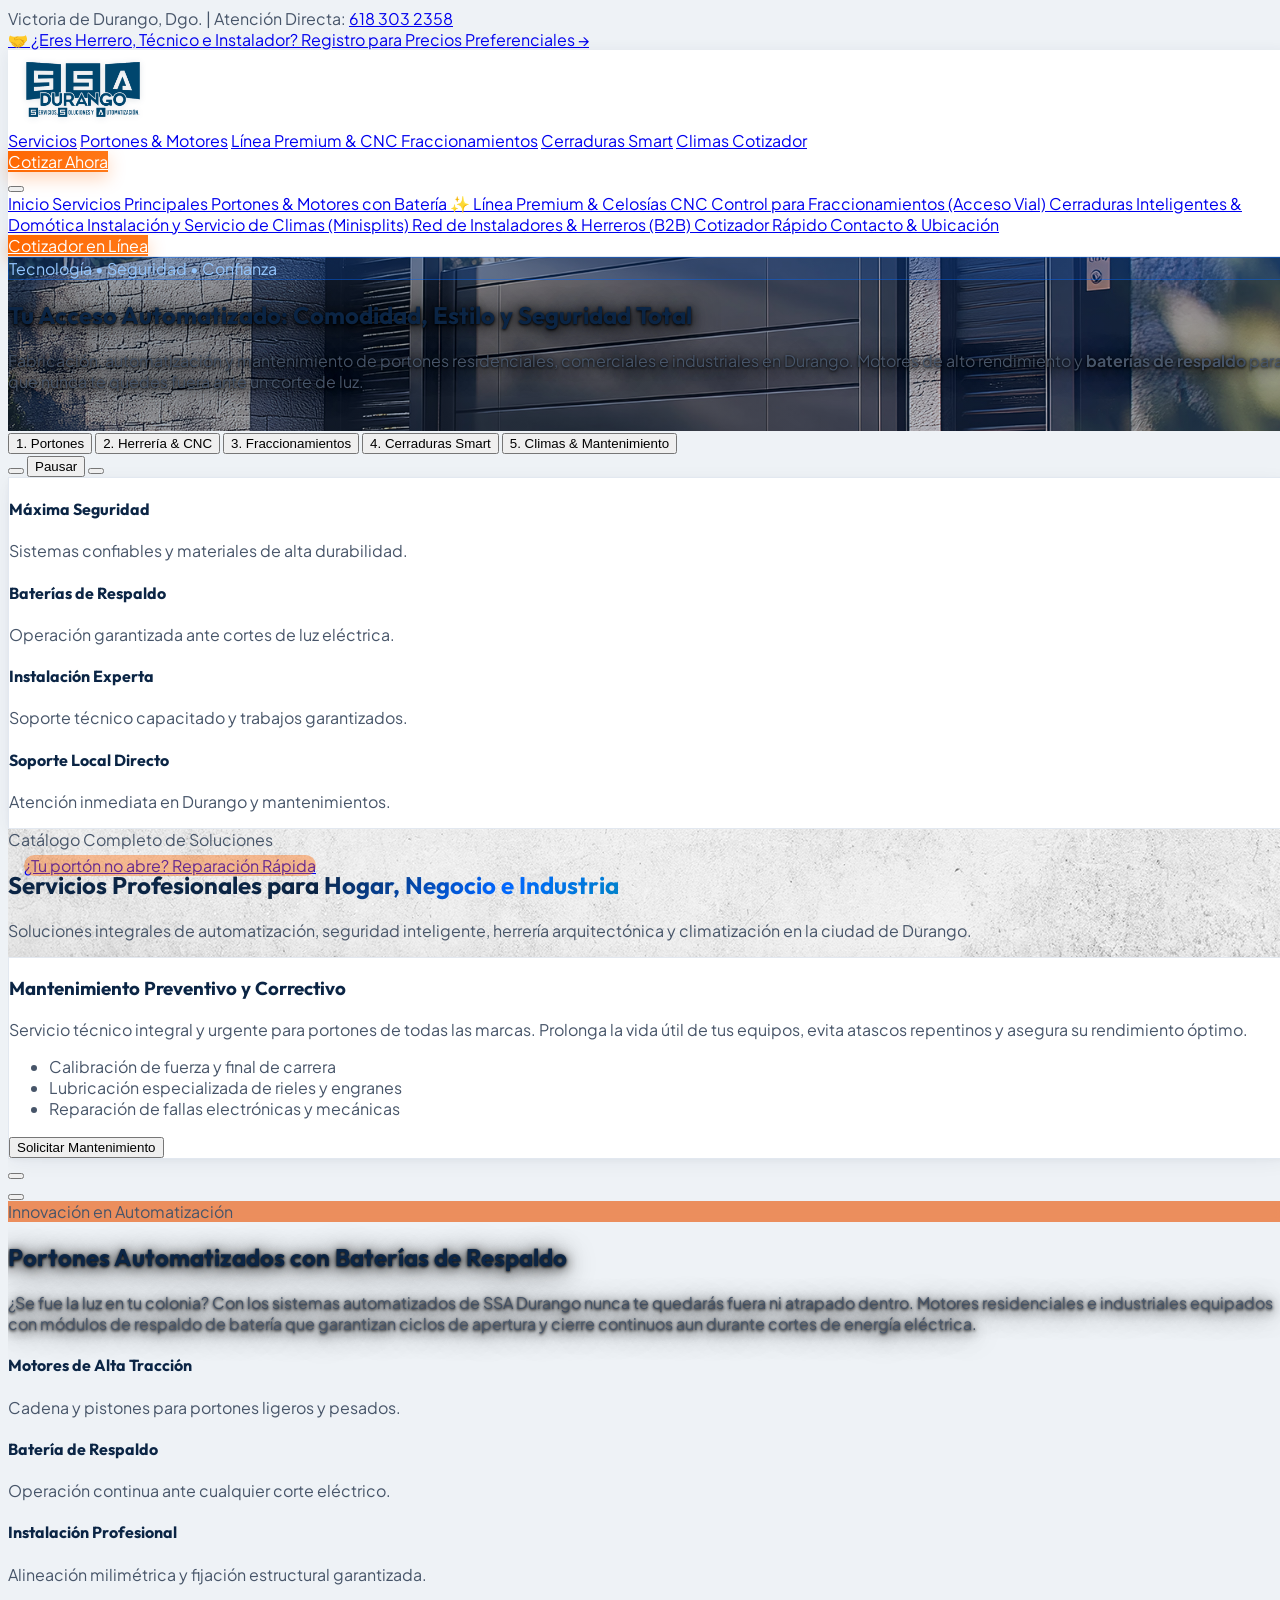
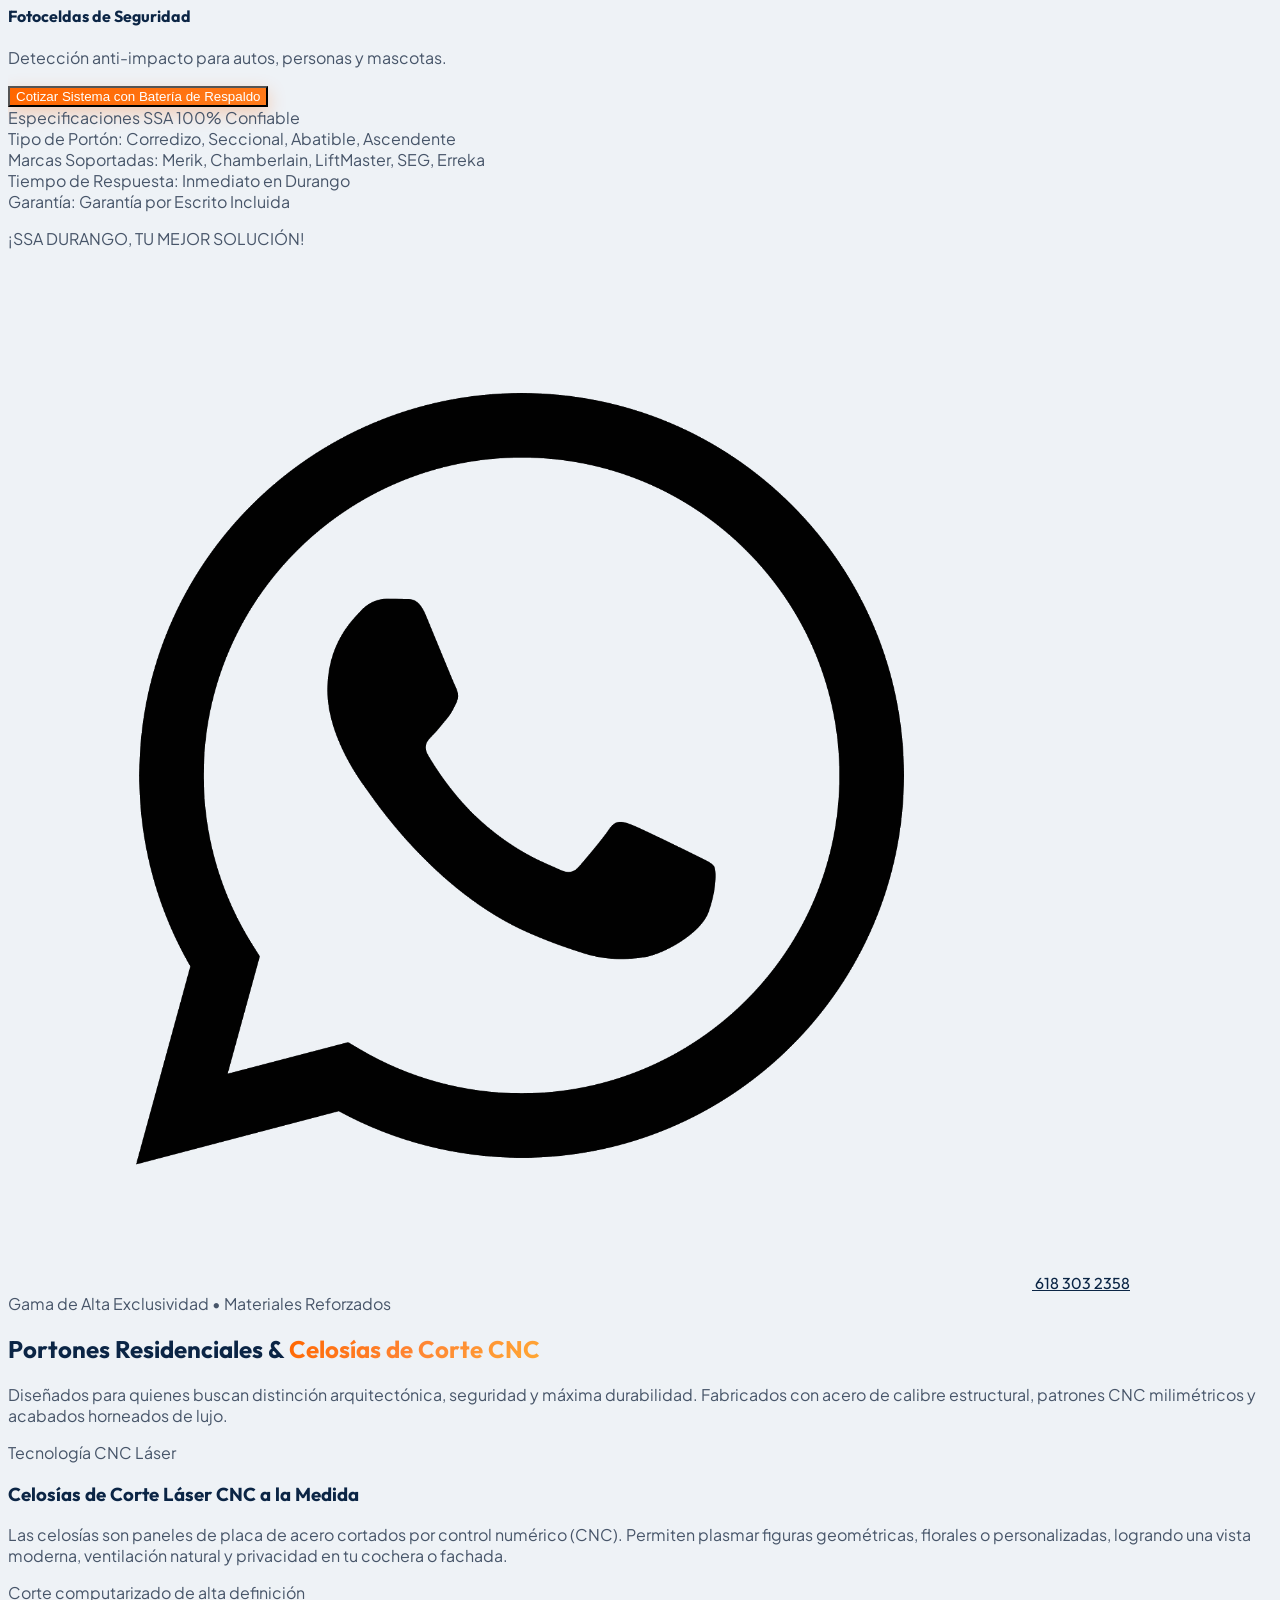
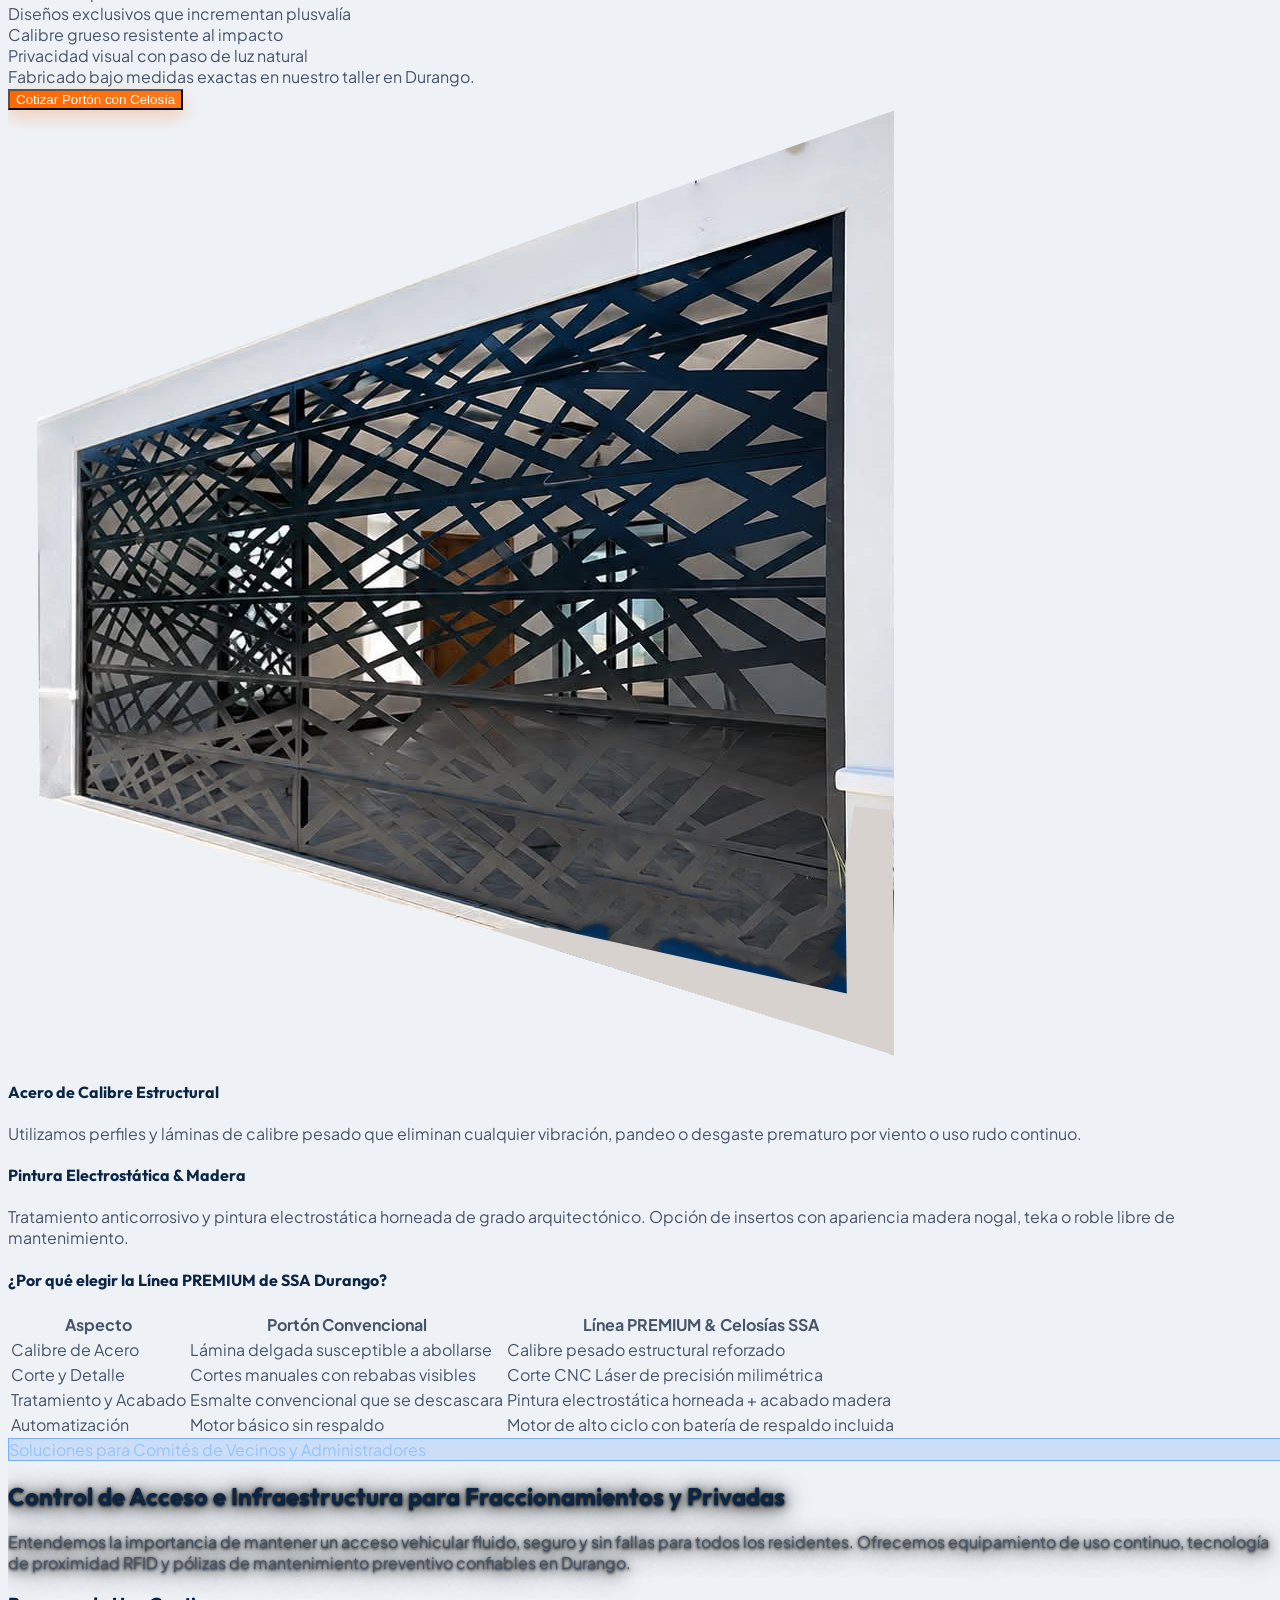
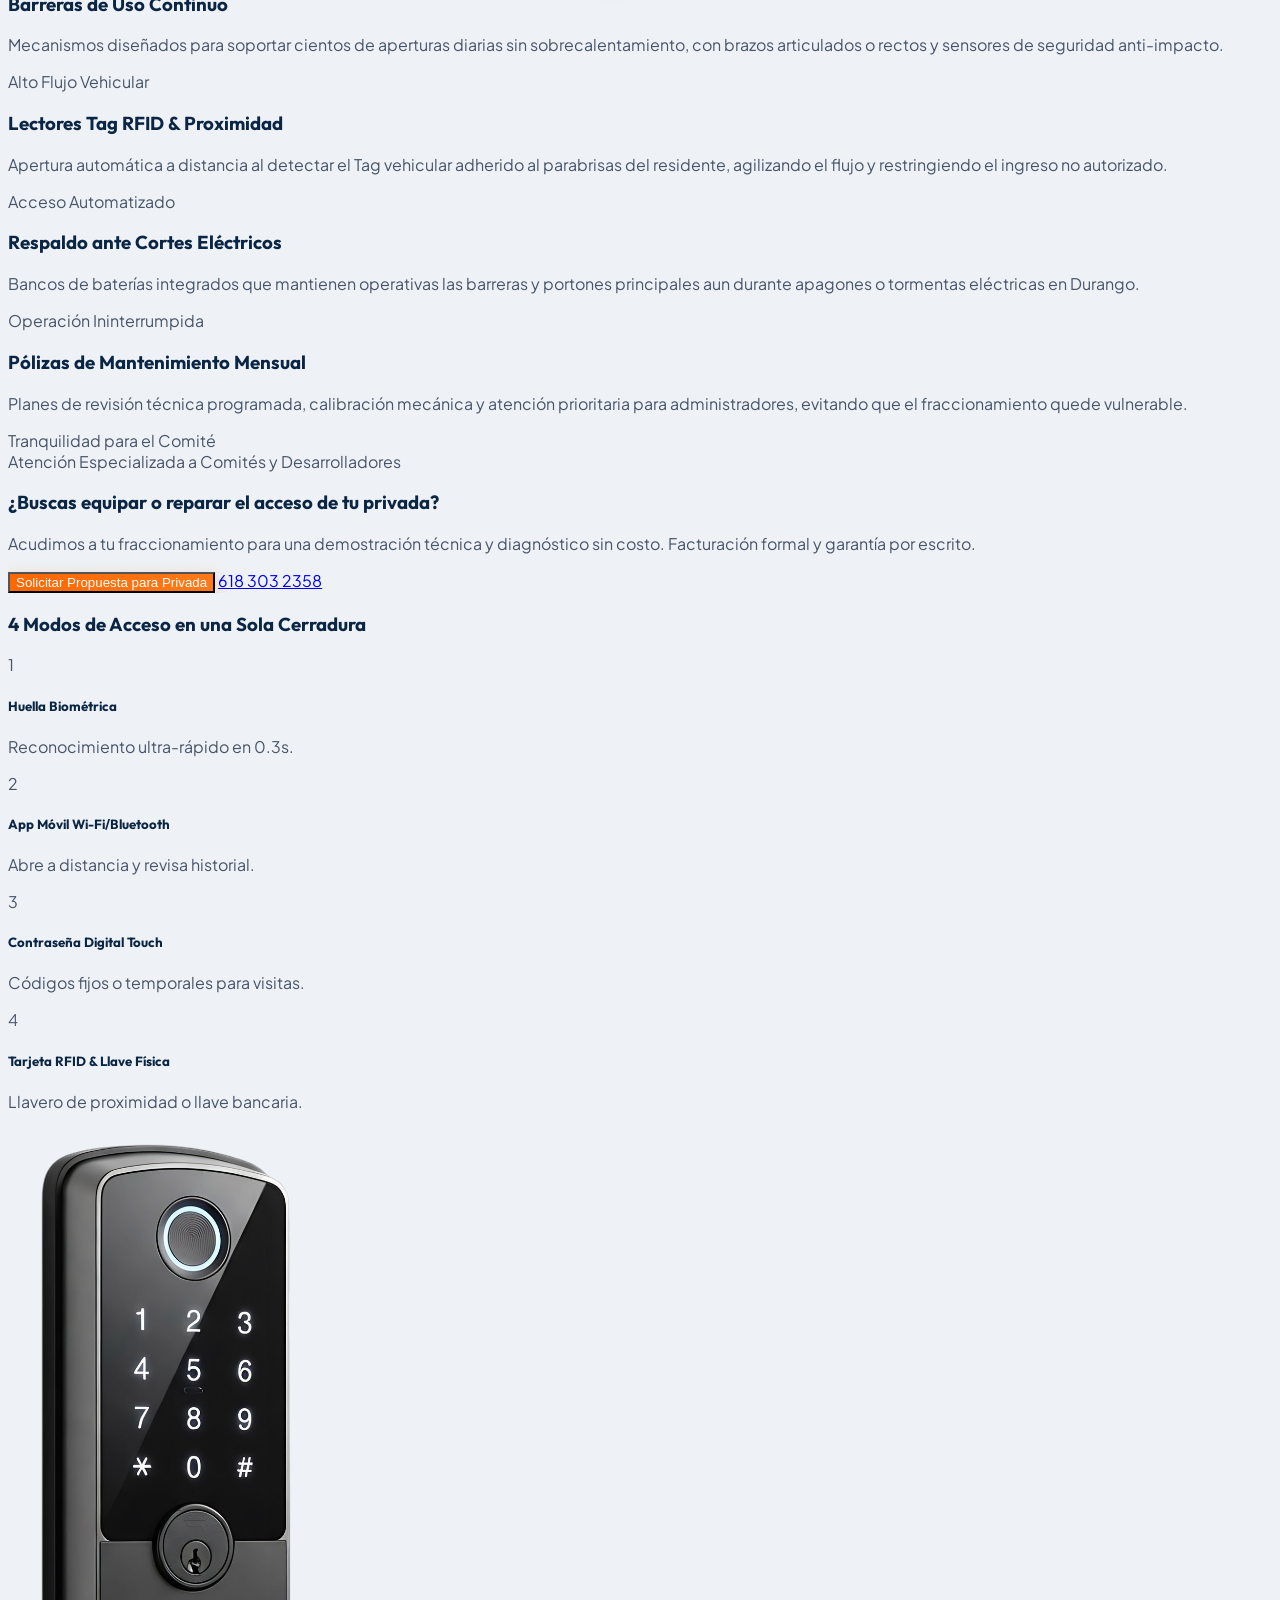
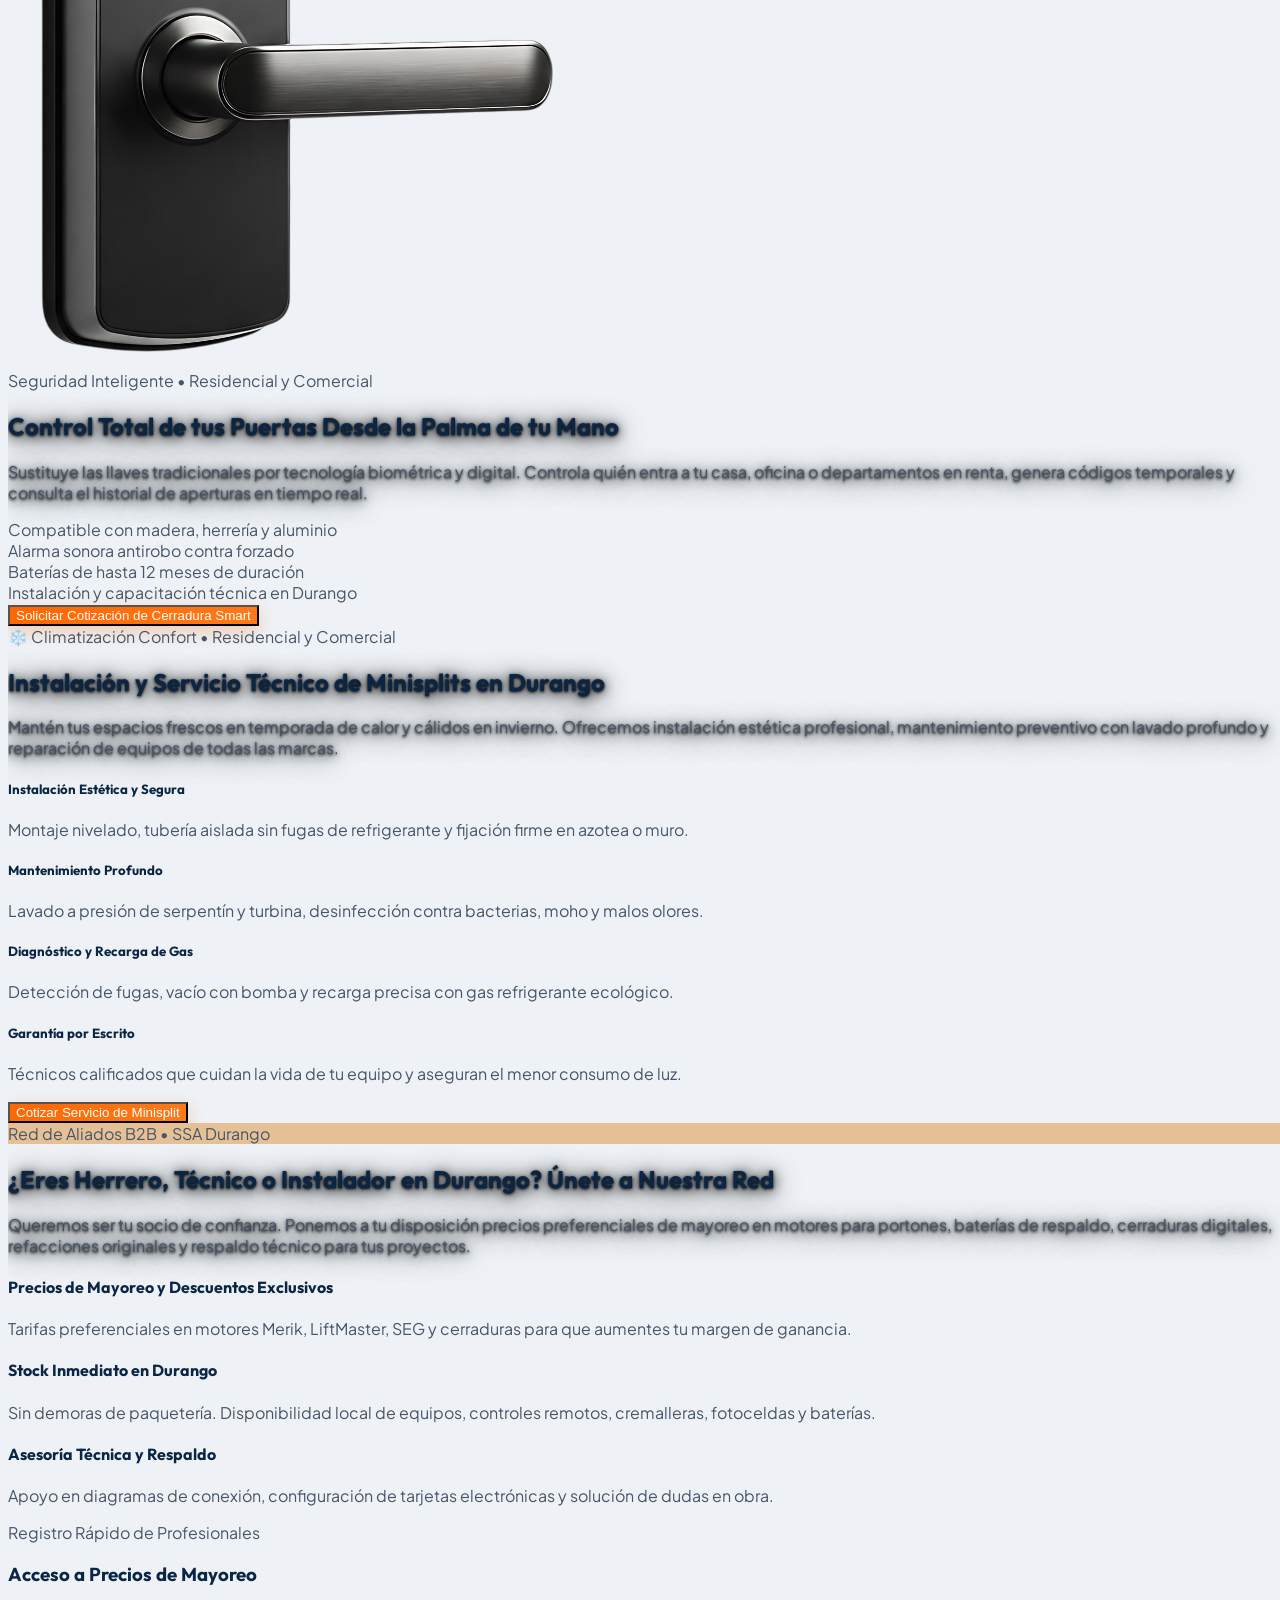
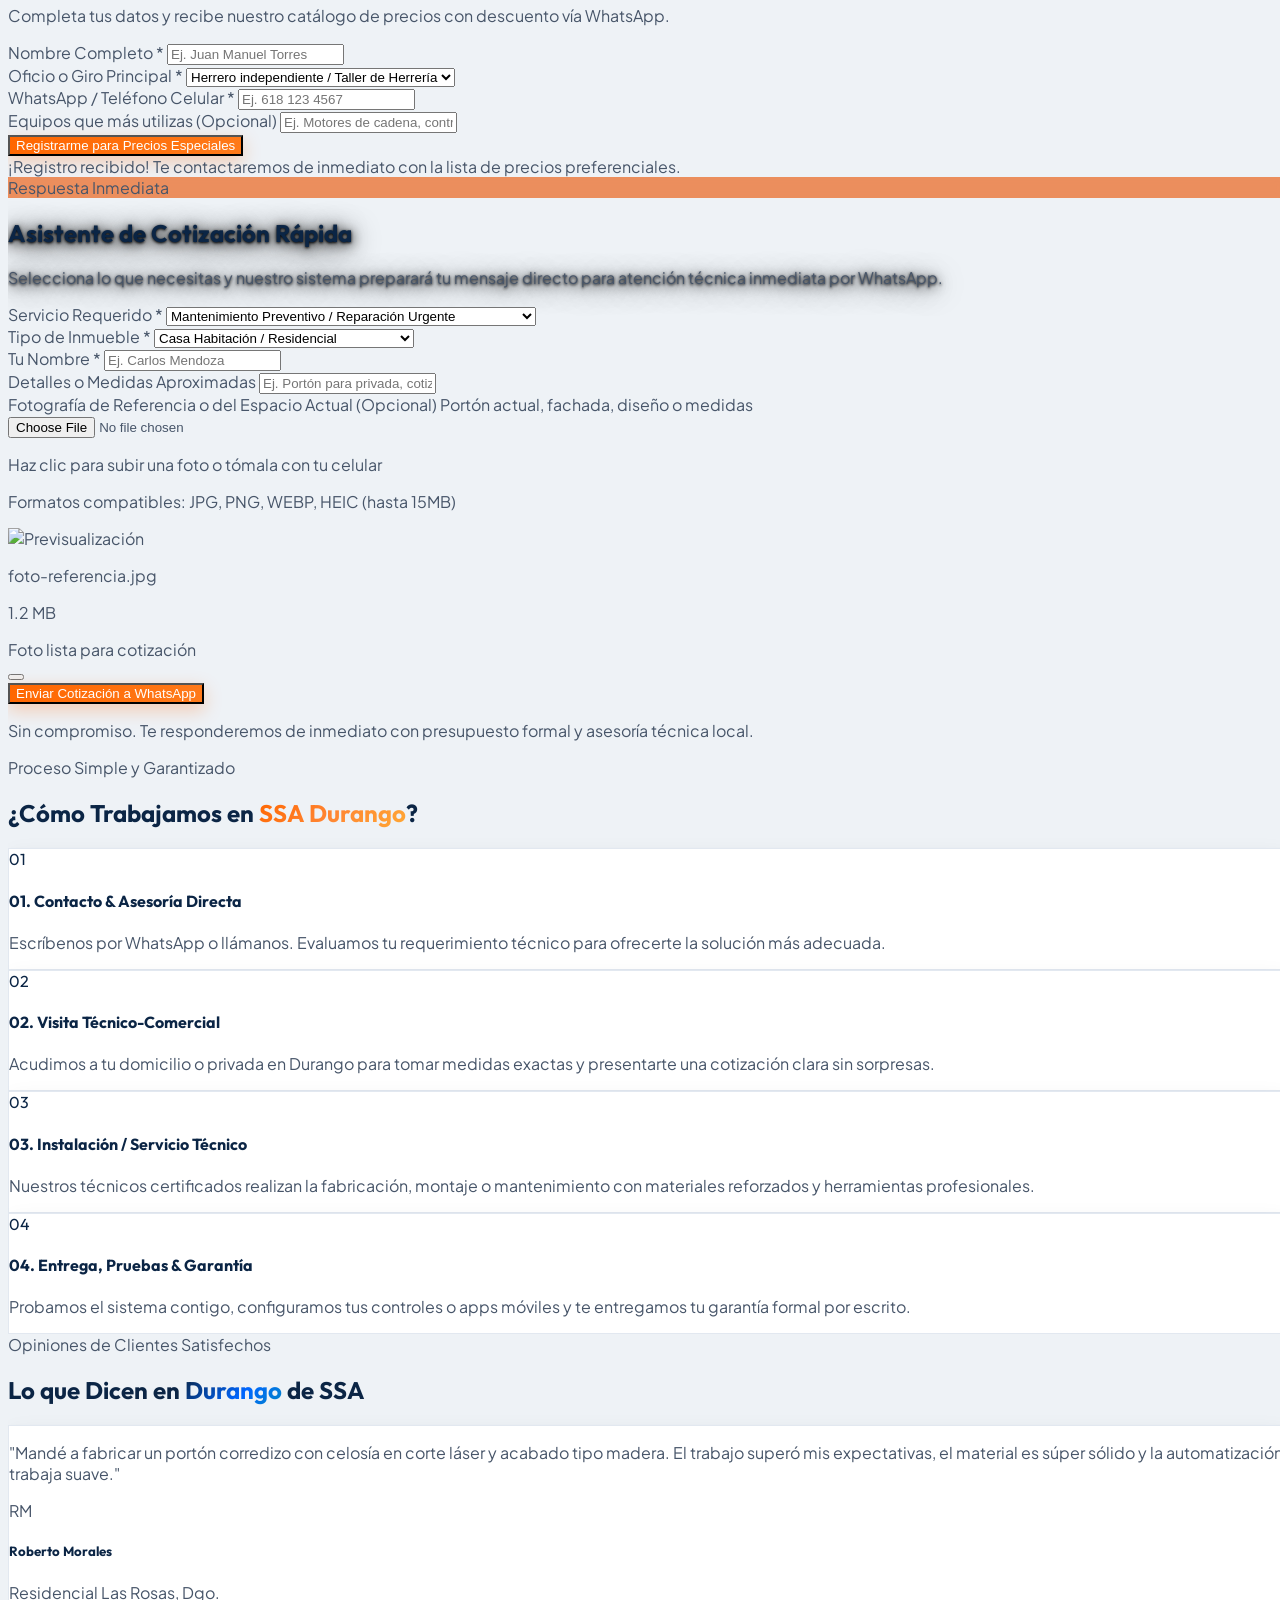
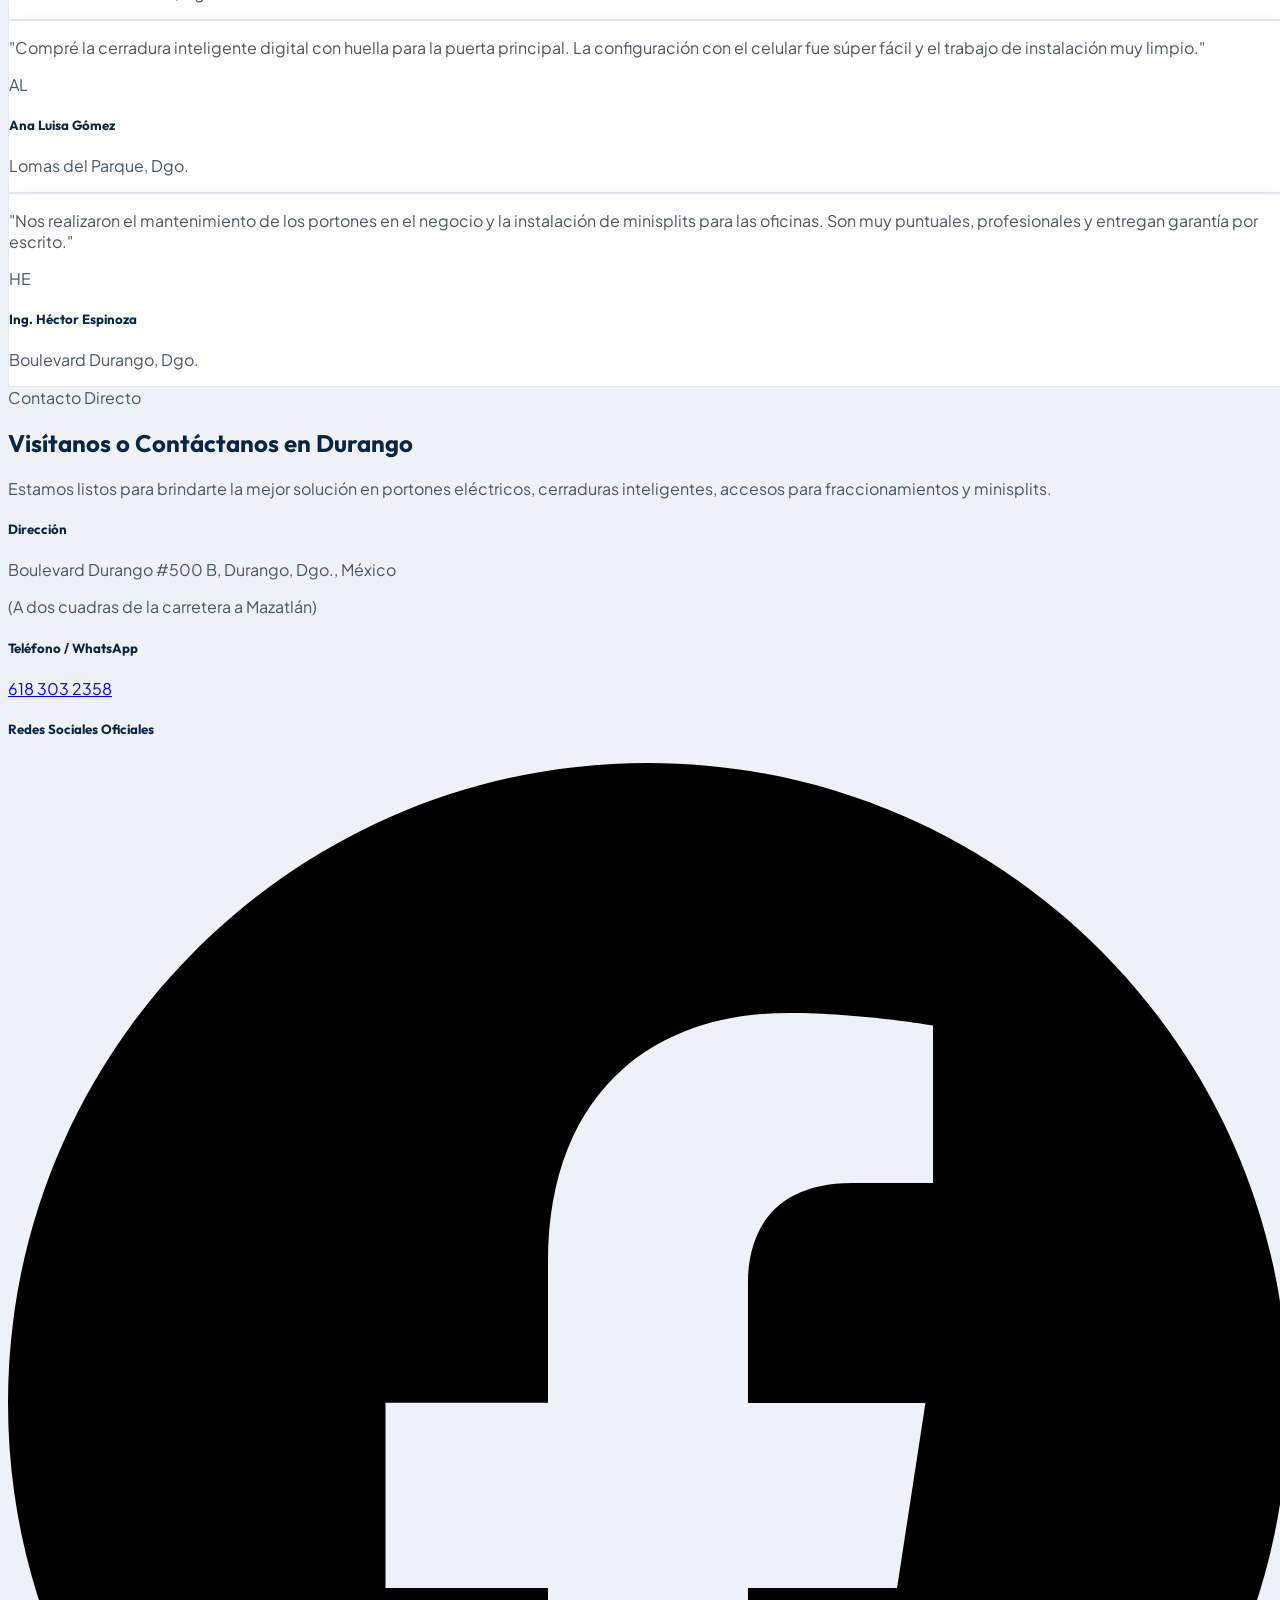
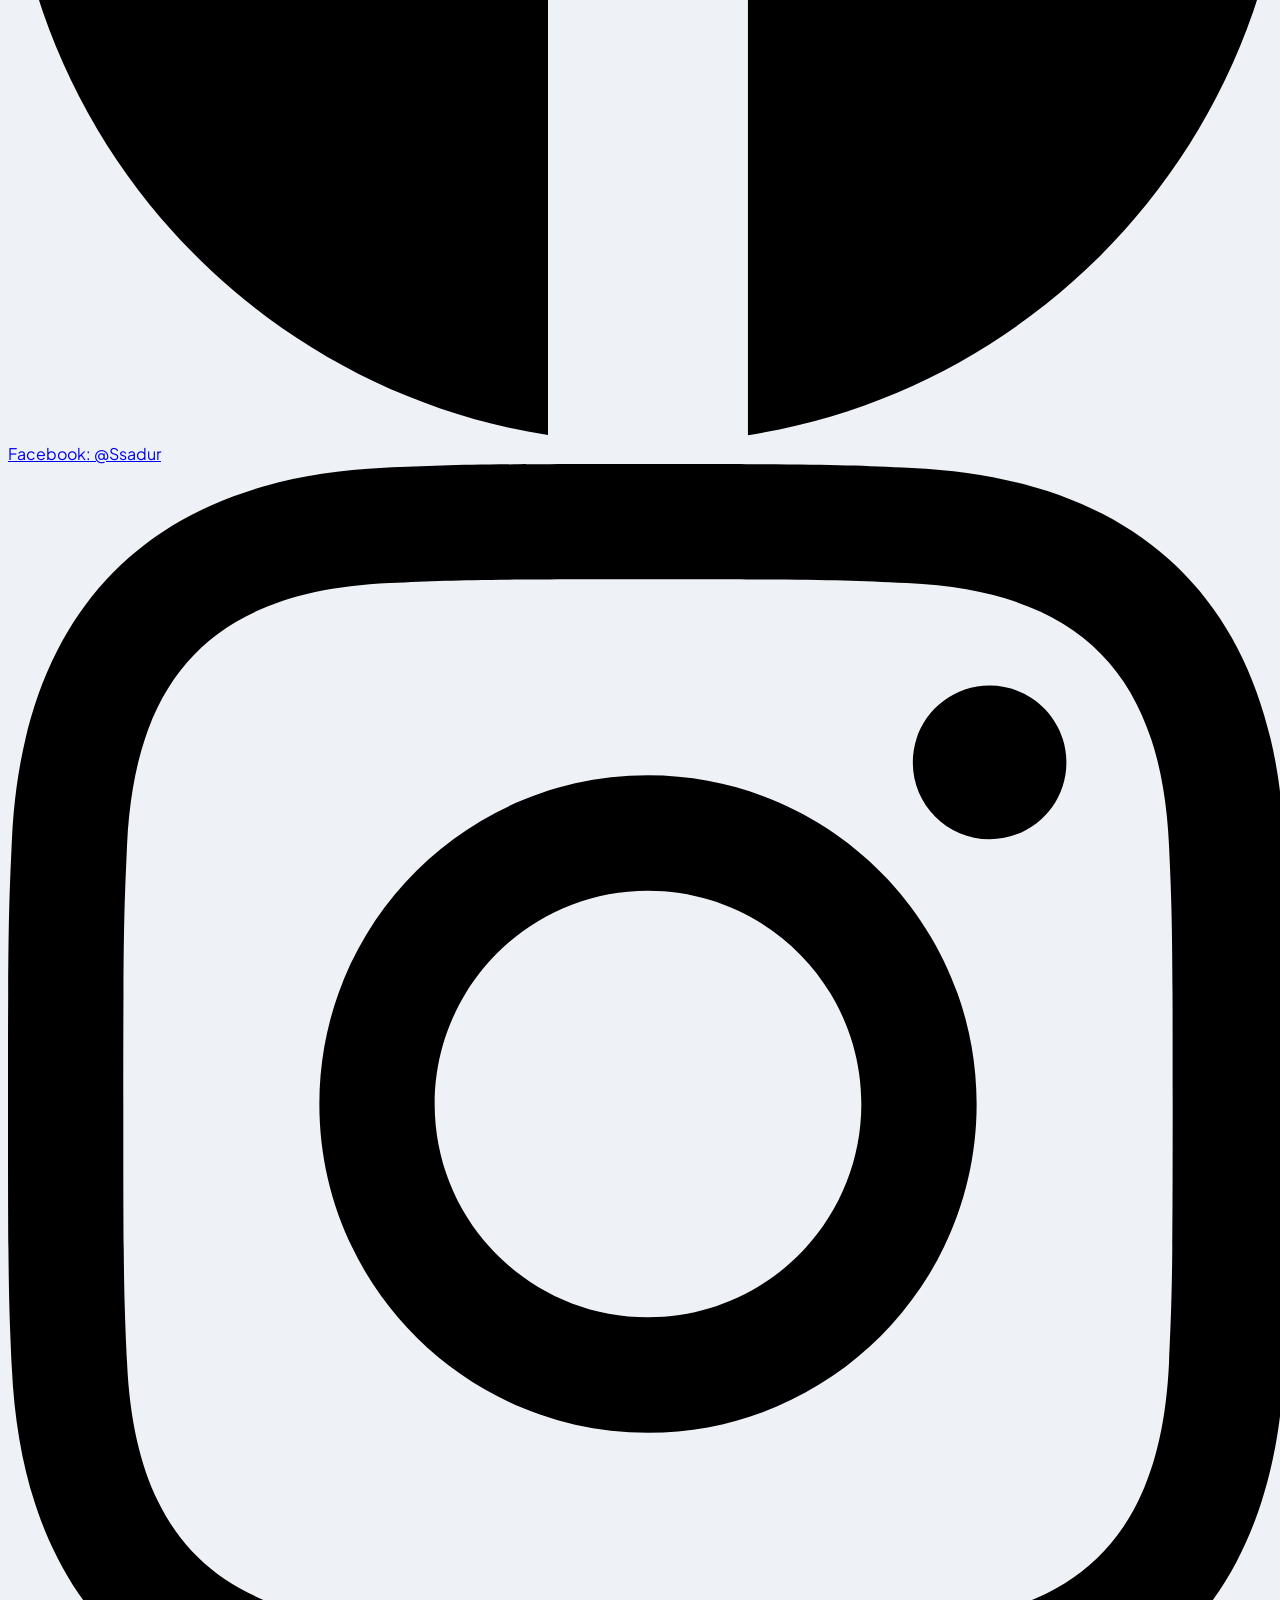
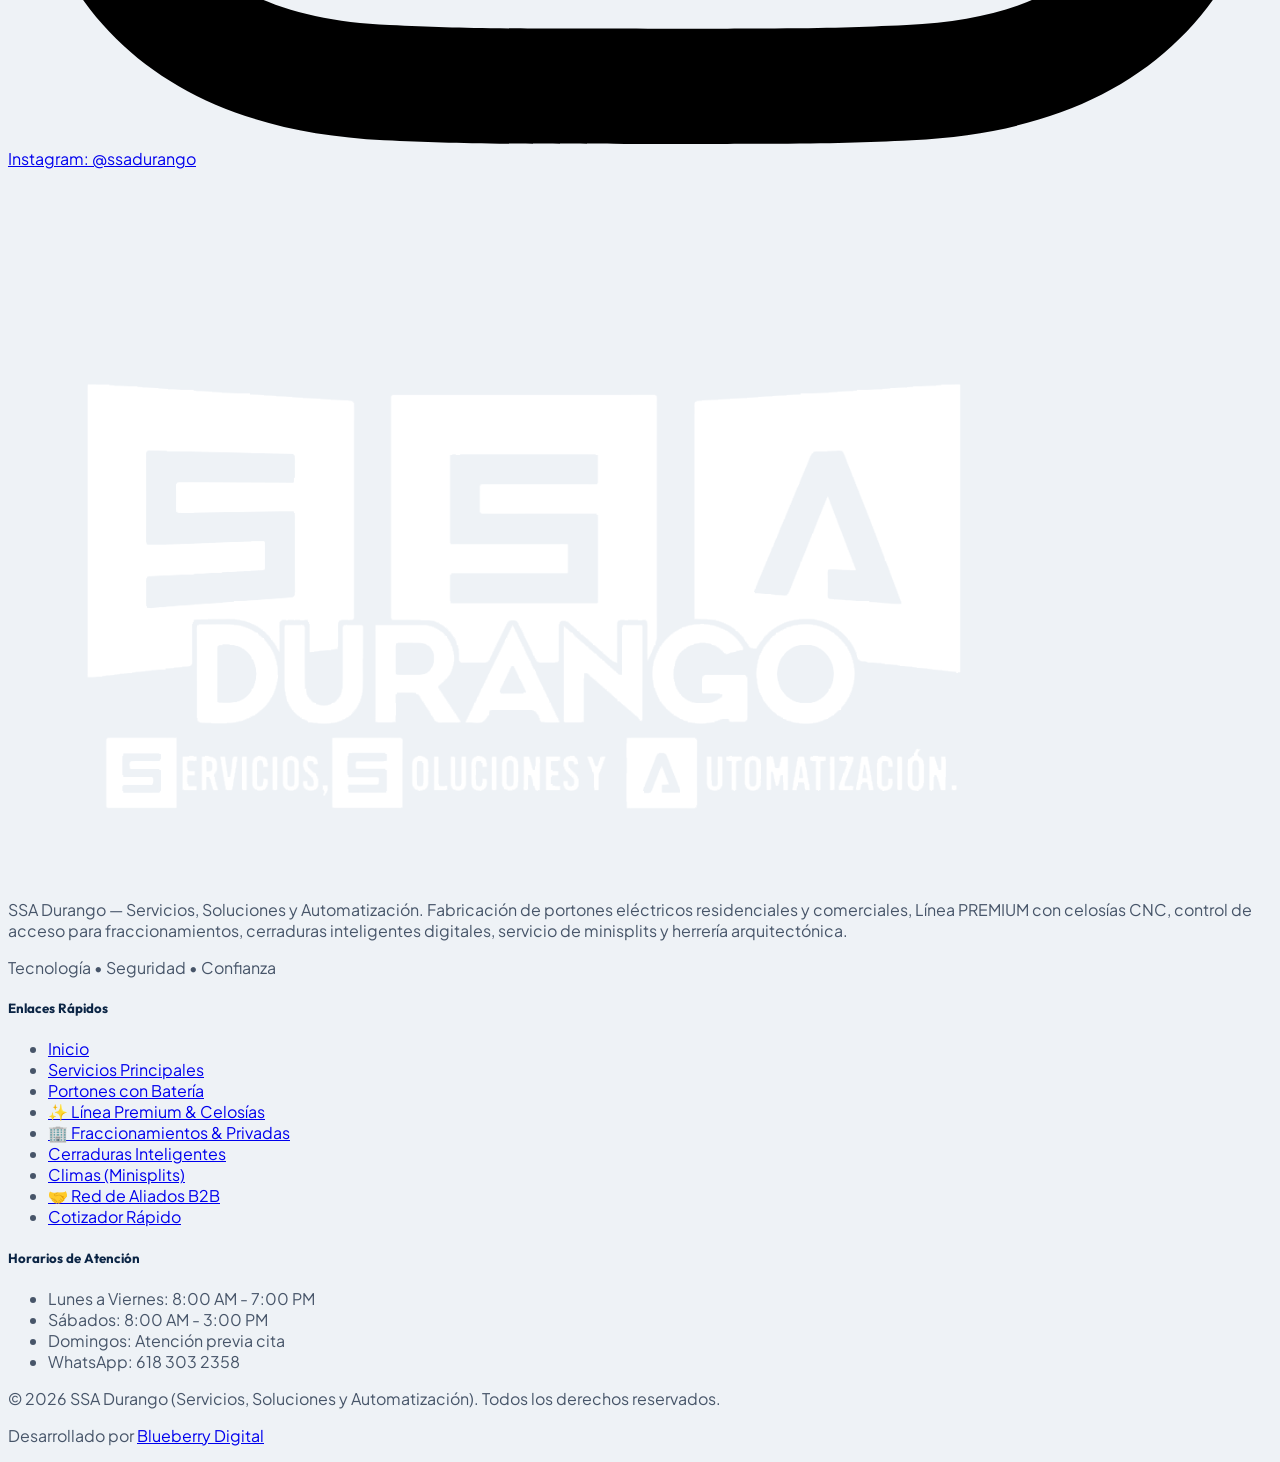
==== commit d5704996: "Add files via upload" ====
--- a/index.html
+++ b/index.html
@@ -449,153 +449,178 @@
       </p>
     </div>
 
-    <!-- Grid de 6 Tarjetas Claras -->
-    <div class="grid grid-cols-1 md:grid-cols-2 lg:grid-cols-3 gap-6 sm:gap-8">
-
-      <!-- Servicio 1: Mantenimiento Preventivo y Correctivo (Prioridad del Cliente) -->
-      <div class="light-card light-card-hover rounded-2xl p-6 sm:p-8 flex flex-col justify-between relative group border-t-4 border-t-emerald-500 reveal-scale delay-100">
-        <div class="space-y-4">
-          <div class="w-12 sm:w-14 h-12 sm:h-14 rounded-2xl bg-emerald-50 border border-emerald-200 flex items-center justify-center text-emerald-600 group-hover:scale-110 transition-transform">
-            <i data-lucide="wrench" class="w-6 sm:w-7 h-6 sm:h-7"></i>
-          </div>
-          <h3 class="text-xl sm:text-2xl font-bold text-[#0B2545] font-heading">Mantenimiento Preventivo y Correctivo</h3>
-          <p class="text-slate-600 text-xs sm:text-sm leading-relaxed">
-            Servicio técnico integral y urgente para portones de todas las marcas. Prolonga la vida útil de tus equipos, evita atascos repentinos y asegura su rendimiento óptimo.
-          </p>
-          <ul class="space-y-2 text-xs text-slate-500 pt-2 border-t border-slate-100">
-            <li class="flex items-center gap-2"><i data-lucide="check-circle-2" class="w-4 h-4 text-emerald-600 shrink-0"></i> Calibración de fuerza y final de carrera</li>
-            <li class="flex items-center gap-2"><i data-lucide="check-circle-2" class="w-4 h-4 text-emerald-600 shrink-0"></i> Lubricación especializada de rieles y engranes</li>
-            <li class="flex items-center gap-2"><i data-lucide="check-circle-2" class="w-4 h-4 text-emerald-600 shrink-0"></i> Reparación de fallas electrónicas y mecánicas</li>
-          </ul>
-        </div>
-        <div class="pt-6 mt-6 border-t border-slate-100">
-          <button onclick="quoteService('Mantenimiento Preventivo y Correctivo')" class="w-full py-2.5 rounded-xl bg-slate-50 hover:bg-emerald-600 hover:text-white text-[#0B2545] font-bold text-xs sm:text-sm border border-slate-200 transition-colors flex items-center justify-center gap-2">
-            <span>Solicitar Mantenimiento</span>
-            <i data-lucide="arrow-right" class="w-4 h-4"></i>
-          </button>
-        </div>
-      </div>
-
-      <!-- Servicio 2: Fabricación e Instalación de Portones -->
-      <div class="light-card light-card-hover rounded-2xl p-6 sm:p-8 flex flex-col justify-between relative group border-t-4 border-t-brand-blue reveal-scale delay-200">
-        <div class="space-y-4">
-          <div class="w-12 sm:w-14 h-12 sm:h-14 rounded-2xl bg-blue-50 border border-blue-200 flex items-center justify-center text-brand-blue group-hover:scale-110 transition-transform">
-            <i data-lucide="warehouse" class="w-6 sm:w-7 h-6 sm:h-7"></i>
-          </div>
-          <h3 class="text-xl sm:text-2xl font-bold text-[#0B2545] font-heading">Fabricación e Instalación de Portones</h3>
-          <p class="text-slate-600 text-xs sm:text-sm leading-relaxed">
-            Portones corredizos sobre barda, seccionales, abatibles y ascendentes. Diseños a la medida fabricados en acero reforzado con acabados de primera calidad.
-          </p>
-          <ul class="space-y-2 text-xs text-slate-500 pt-2 border-t border-slate-100">
-            <li class="flex items-center gap-2"><i data-lucide="check-circle-2" class="w-4 h-4 text-brand-blue shrink-0"></i> Motores de alta resistencia y durabilidad</li>
-            <li class="flex items-center gap-2"><i data-lucide="check-circle-2" class="w-4 h-4 text-brand-blue shrink-0"></i> Baterías de respaldo ante apagones</li>
-            <li class="flex items-center gap-2"><i data-lucide="check-circle-2" class="w-4 h-4 text-brand-blue shrink-0"></i> Sensores y fotoceldas de seguridad anti-impacto</li>
-          </ul>
-        </div>
-        <div class="pt-6 mt-6 border-t border-slate-100">
-          <button onclick="quoteService('Fabricación e Instalación de Portones')" class="w-full py-2.5 rounded-xl bg-slate-50 hover:bg-brand-blue hover:text-white text-[#0B2545] font-bold text-xs sm:text-sm border border-slate-200 transition-colors flex items-center justify-center gap-2">
-            <span>Cotizar Portón</span>
-            <i data-lucide="arrow-right" class="w-4 h-4"></i>
-          </button>
-        </div>
-      </div>
-
-      <!-- Servicio 3: Acceso para Fraccionamientos y Privadas (Nuevo) -->
-      <div class="light-card light-card-hover rounded-2xl p-6 sm:p-8 flex flex-col justify-between relative group border-t-4 border-t-sky-500 reveal-scale delay-300">
-        <div class="space-y-4">
-          <div class="w-12 sm:w-14 h-12 sm:h-14 rounded-2xl bg-sky-50 border border-sky-200 flex items-center justify-center text-sky-600 group-hover:scale-110 transition-transform">
-            <i data-lucide="building-2" class="w-6 sm:w-7 h-6 sm:h-7"></i>
-          </div>
-          <h3 class="text-xl sm:text-2xl font-bold text-[#0B2545] font-heading">Acceso para Fraccionamientos y Privadas</h3>
-          <p class="text-slate-600 text-xs sm:text-sm leading-relaxed">
-            Barreras vehiculares de alto flujo, lectores de Tag RFID para residentes, tarjetas de proximidad y contratos de mantenimiento preventivo para privadas en Durango.
-          </p>
-          <ul class="space-y-2 text-xs text-slate-500 pt-2 border-t border-slate-100">
-            <li class="flex items-center gap-2"><i data-lucide="check-circle-2" class="w-4 h-4 text-sky-600 shrink-0"></i> Barreras automáticas de ciclo continuo</li>
-            <li class="flex items-center gap-2"><i data-lucide="check-circle-2" class="w-4 h-4 text-sky-600 shrink-0"></i> Control vehicular con Tag RFID y proximidad</li>
-            <li class="flex items-center gap-2"><i data-lucide="check-circle-2" class="w-4 h-4 text-sky-600 shrink-0"></i> Pólizas mensuales para administradores</li>
-          </ul>
-        </div>
-        <div class="pt-6 mt-6 border-t border-slate-100">
-          <button onclick="quoteService('Acceso para Fraccionamientos y Privadas')" class="w-full py-2.5 rounded-xl bg-slate-50 hover:bg-sky-600 hover:text-white text-[#0B2545] font-bold text-xs sm:text-sm border border-slate-200 transition-colors flex items-center justify-center gap-2">
-            <span>Cotizar para Privada</span>
-            <i data-lucide="arrow-right" class="w-4 h-4"></i>
-          </button>
-        </div>
-      </div>
-
-      <!-- Servicio 4: Herrería Residencial & Corte CNC -->
-      <div class="light-card light-card-hover rounded-2xl p-6 sm:p-8 flex flex-col justify-between relative group border-t-4 border-t-amber-500 reveal-scale delay-100">
-        <div class="space-y-4">
-          <div class="w-12 sm:w-14 h-12 sm:h-14 rounded-2xl bg-amber-50 border border-amber-200 flex items-center justify-center text-brand-yellow group-hover:scale-110 transition-transform">
-            <i data-lucide="gem" class="w-6 sm:w-7 h-6 sm:h-7"></i>
-          </div>
-          <h3 class="text-xl sm:text-2xl font-bold text-[#0B2545] font-heading">Herrería Residencial & Corte CNC</h3>
-          <p class="text-slate-600 text-xs sm:text-sm leading-relaxed">
-            Portones con celosías cortadas en láser CNC, puertas residenciales de alta seguridad, barandales y cancelería moderna con pintura electrostática horneada.
-          </p>
-          <ul class="space-y-2 text-xs text-slate-500 pt-2 border-t border-slate-100">
-            <li class="flex items-center gap-2"><i data-lucide="check-circle-2" class="w-4 h-4 text-amber-500 shrink-0"></i> Celosías con diseños exclusivos en láser CNC</li>
-            <li class="flex items-center gap-2"><i data-lucide="check-circle-2" class="w-4 h-4 text-amber-500 shrink-0"></i> Acero estructural de calibre pesado</li>
-            <li class="flex items-center gap-2"><i data-lucide="check-circle-2" class="w-4 h-4 text-amber-500 shrink-0"></i> Pintura horneada y acabados tipo madera</li>
-          </ul>
-        </div>
-        <div class="pt-6 mt-6 border-t border-slate-100">
-          <button onclick="quoteService('Herrería Residencial & Corte CNC')" class="w-full py-2.5 rounded-xl bg-slate-50 hover:bg-amber-500 hover:text-slate-950 text-[#0B2545] font-bold text-xs sm:text-sm border border-slate-200 transition-colors flex items-center justify-center gap-2">
-            <span>Cotizar Herrería & CNC</span>
-            <i data-lucide="arrow-right" class="w-4 h-4"></i>
-          </button>
-        </div>
-      </div>
-
-      <!-- Servicio 5: Cerraduras Digitales & Control Smart -->
-      <div class="light-card light-card-hover rounded-2xl p-6 sm:p-8 flex flex-col justify-between relative group border-t-4 border-t-brand-orange reveal-scale delay-200">
-        <div class="space-y-4">
-          <div class="w-12 sm:w-14 h-12 sm:h-14 rounded-2xl bg-orange-50 border border-orange-200 flex items-center justify-center text-brand-orange group-hover:scale-110 transition-transform">
-            <i data-lucide="key-round" class="w-6 sm:w-7 h-6 sm:h-7"></i>
-          </div>
-          <h3 class="text-xl sm:text-2xl font-bold text-[#0B2545] font-heading">Cerraduras Digitales & Control Smart</h3>
-          <p class="text-slate-600 text-xs sm:text-sm leading-relaxed">
-            Chapas electrónicas para puertas de acceso. Apertura por huella dactilar, app celular, código numérico y tarjeta RFID. Monitoreo en tiempo real.
-          </p>
-          <ul class="space-y-2 text-xs text-slate-500 pt-2 border-t border-slate-100">
-            <li class="flex items-center gap-2"><i data-lucide="check-circle-2" class="w-4 h-4 text-brand-orange shrink-0"></i> Apertura biométrica ultra-rápida (0.3s)</li>
-            <li class="flex items-center gap-2"><i data-lucide="check-circle-2" class="w-4 h-4 text-brand-orange shrink-0"></i> Códigos dinámicos temporales para visitas</li>
-            <li class="flex items-center gap-2"><i data-lucide="check-circle-2" class="w-4 h-4 text-brand-orange shrink-0"></i> Registro de entradas en tu smartphone</li>
-          </ul>
-        </div>
-        <div class="pt-6 mt-6 border-t border-slate-100">
-          <button onclick="quoteService('Cerraduras Digitales & Control Smart')" class="w-full py-2.5 rounded-xl bg-slate-50 hover:bg-brand-orange hover:text-white text-[#0B2545] font-bold text-xs sm:text-sm border border-slate-200 transition-colors flex items-center justify-center gap-2">
-            <span>Cotizar Cerradura Smart</span>
-            <i data-lucide="arrow-right" class="w-4 h-4"></i>
-          </button>
-        </div>
-      </div>
-
-      <!-- Servicio 6: Instalación y Mantenimiento de Minisplits (Reemplaza Iluminación) -->
-      <div class="light-card light-card-hover rounded-2xl p-6 sm:p-8 flex flex-col justify-between relative group border-t-4 border-t-cyan-500 reveal-scale delay-300">
-        <div class="space-y-4">
-          <div class="w-12 sm:w-14 h-12 sm:h-14 rounded-2xl bg-cyan-50 border border-cyan-200 flex items-center justify-center text-cyan-600 group-hover:scale-110 transition-transform">
-            <i data-lucide="snowflake" class="w-6 sm:w-7 h-6 sm:h-7"></i>
-          </div>
-          <h3 class="text-xl sm:text-2xl font-bold text-[#0B2545] font-heading">Instalación y Mantenimiento de Minisplits</h3>
-          <p class="text-slate-600 text-xs sm:text-sm leading-relaxed">
-            Servicio técnico profesional en climatización: instalación estética nivelada, mantenimiento preventivo con lavado a presión y recarga de refrigerante ecológico.
-          </p>
-          <ul class="space-y-2 text-xs text-slate-500 pt-2 border-t border-slate-100">
-            <li class="flex items-center gap-2"><i data-lucide="check-circle-2" class="w-4 h-4 text-cyan-600 shrink-0"></i> Instalación certificada libre de fugas</li>
-            <li class="flex items-center gap-2"><i data-lucide="check-circle-2" class="w-4 h-4 text-cyan-600 shrink-0"></i> Lavado profundo y desinfección de turbina</li>
-            <li class="flex items-center gap-2"><i data-lucide="check-circle-2" class="w-4 h-4 text-cyan-600 shrink-0"></i> Diagnóstico eléctrico y recarga de gas</li>
-          </ul>
-        </div>
-        <div class="pt-6 mt-6 border-t border-slate-100">
-          <button onclick="quoteService('Instalación y Mantenimiento de Minisplits')" class="w-full py-2.5 rounded-xl bg-slate-50 hover:bg-cyan-600 hover:text-white text-[#0B2545] font-bold text-xs sm:text-sm border border-slate-200 transition-colors flex items-center justify-center gap-2">
-            <span>Cotizar Minisplit</span>
-            <i data-lucide="arrow-right" class="w-4 h-4"></i>
-          </button>
-        </div>
-      </div>
-
+    <!-- Contenedor: Carrusel en Celular (<768px) / Bento Grid en Desktop (>=768px) -->
+    <div class="services-swiper relative">
+      <div class="swiper-wrapper services-grid-wrapper">
+
+        <!-- Servicio 1: Mantenimiento Preventivo y Correctivo (Prioridad del Cliente) -->
+        <div class="swiper-slide h-auto">
+          <div class="light-card light-card-hover rounded-2xl p-6 sm:p-8 flex flex-col justify-between h-full relative group border-t-4 border-t-emerald-500 reveal-scale delay-100">
+            <div class="space-y-4">
+              <div class="w-12 sm:w-14 h-12 sm:h-14 rounded-2xl bg-emerald-50 border border-emerald-200 flex items-center justify-center text-emerald-600 group-hover:scale-110 transition-transform">
+                <i data-lucide="wrench" class="w-6 sm:w-7 h-6 sm:h-7"></i>
+              </div>
+              <h3 class="text-xl sm:text-2xl font-bold text-[#0B2545] font-heading">Mantenimiento Preventivo y Correctivo</h3>
+              <p class="text-slate-600 text-xs sm:text-sm leading-relaxed">
+                Servicio técnico integral y urgente para portones de todas las marcas. Prolonga la vida útil de tus equipos, evita atascos repentinos y asegura su rendimiento óptimo.
+              </p>
+              <ul class="space-y-2 text-xs text-slate-500 pt-2 border-t border-slate-100">
+                <li class="flex items-center gap-2"><i data-lucide="check-circle-2" class="w-4 h-4 text-emerald-600 shrink-0"></i> Calibración de fuerza y final de carrera</li>
+                <li class="flex items-center gap-2"><i data-lucide="check-circle-2" class="w-4 h-4 text-emerald-600 shrink-0"></i> Lubricación especializada de rieles y engranes</li>
+                <li class="flex items-center gap-2"><i data-lucide="check-circle-2" class="w-4 h-4 text-emerald-600 shrink-0"></i> Reparación de fallas electrónicas y mecánicas</li>
+              </ul>
+            </div>
+            <div class="pt-6 mt-6 border-t border-slate-100">
+              <button onclick="quoteService('Mantenimiento Preventivo y Correctivo')" class="w-full py-2.5 rounded-xl bg-slate-50 hover:bg-emerald-600 hover:text-white text-[#0B2545] font-bold text-xs sm:text-sm border border-slate-200 transition-colors flex items-center justify-center gap-2">
+                <span>Solicitar Mantenimiento</span>
+                <i data-lucide="arrow-right" class="w-4 h-4"></i>
+              </button>
+            </div>
+          </div>
+        </div>
+
+        <!-- Servicio 2: Fabricación e Instalación de Portones -->
+        <div class="swiper-slide h-auto">
+          <div class="light-card light-card-hover rounded-2xl p-6 sm:p-8 flex flex-col justify-between h-full relative group border-t-4 border-t-brand-blue reveal-scale delay-200">
+            <div class="space-y-4">
+              <div class="w-12 sm:w-14 h-12 sm:h-14 rounded-2xl bg-blue-50 border border-blue-200 flex items-center justify-center text-brand-blue group-hover:scale-110 transition-transform">
+                <i data-lucide="warehouse" class="w-6 sm:w-7 h-6 sm:h-7"></i>
+              </div>
+              <h3 class="text-xl sm:text-2xl font-bold text-[#0B2545] font-heading">Fabricación e Instalación de Portones</h3>
+              <p class="text-slate-600 text-xs sm:text-sm leading-relaxed">
+                Portones corredizos sobre barda, seccionales, abatibles y ascendentes. Diseños a la medida fabricados en acero reforzado con acabados de primera calidad.
+              </p>
+              <ul class="space-y-2 text-xs text-slate-500 pt-2 border-t border-slate-100">
+                <li class="flex items-center gap-2"><i data-lucide="check-circle-2" class="w-4 h-4 text-brand-blue shrink-0"></i> Motores de alta resistencia y durabilidad</li>
+                <li class="flex items-center gap-2"><i data-lucide="check-circle-2" class="w-4 h-4 text-brand-blue shrink-0"></i> Baterías de respaldo ante apagones</li>
+                <li class="flex items-center gap-2"><i data-lucide="check-circle-2" class="w-4 h-4 text-brand-blue shrink-0"></i> Sensores y fotoceldas de seguridad anti-impacto</li>
+              </ul>
+            </div>
+            <div class="pt-6 mt-6 border-t border-slate-100">
+              <button onclick="quoteService('Fabricación e Instalación de Portones')" class="w-full py-2.5 rounded-xl bg-slate-50 hover:bg-brand-blue hover:text-white text-[#0B2545] font-bold text-xs sm:text-sm border border-slate-200 transition-colors flex items-center justify-center gap-2">
+                <span>Cotizar Portón</span>
+                <i data-lucide="arrow-right" class="w-4 h-4"></i>
+              </button>
+            </div>
+          </div>
+        </div>
+
+        <!-- Servicio 3: Acceso para Fraccionamientos y Privadas (Nuevo) -->
+        <div class="swiper-slide h-auto">
+          <div class="light-card light-card-hover rounded-2xl p-6 sm:p-8 flex flex-col justify-between h-full relative group border-t-4 border-t-sky-500 reveal-scale delay-300">
+            <div class="space-y-4">
+              <div class="w-12 sm:w-14 h-12 sm:h-14 rounded-2xl bg-sky-50 border border-sky-200 flex items-center justify-center text-sky-600 group-hover:scale-110 transition-transform">
+                <i data-lucide="building-2" class="w-6 sm:w-7 h-6 sm:h-7"></i>
+              </div>
+              <h3 class="text-xl sm:text-2xl font-bold text-[#0B2545] font-heading">Acceso para Fraccionamientos y Privadas</h3>
+              <p class="text-slate-600 text-xs sm:text-sm leading-relaxed">
+                Barreras vehiculares de alto flujo, lectores de Tag RFID para residentes, tarjetas de proximidad y contratos de mantenimiento preventivo para privadas en Durango.
+              </p>
+              <ul class="space-y-2 text-xs text-slate-500 pt-2 border-t border-slate-100">
+                <li class="flex items-center gap-2"><i data-lucide="check-circle-2" class="w-4 h-4 text-sky-600 shrink-0"></i> Barreras automáticas de ciclo continuo</li>
+                <li class="flex items-center gap-2"><i data-lucide="check-circle-2" class="w-4 h-4 text-sky-600 shrink-0"></i> Control vehicular con Tag RFID y proximidad</li>
+                <li class="flex items-center gap-2"><i data-lucide="check-circle-2" class="w-4 h-4 text-sky-600 shrink-0"></i> Pólizas mensuales para administradores</li>
+              </ul>
+            </div>
+            <div class="pt-6 mt-6 border-t border-slate-100">
+              <button onclick="quoteService('Acceso para Fraccionamientos y Privadas')" class="w-full py-2.5 rounded-xl bg-slate-50 hover:bg-sky-600 hover:text-white text-[#0B2545] font-bold text-xs sm:text-sm border border-slate-200 transition-colors flex items-center justify-center gap-2">
+                <span>Cotizar para Privada</span>
+                <i data-lucide="arrow-right" class="w-4 h-4"></i>
+              </button>
+            </div>
+          </div>
+        </div>
+
+        <!-- Servicio 4: Herrería Residencial & Corte CNC -->
+        <div class="swiper-slide h-auto">
+          <div class="light-card light-card-hover rounded-2xl p-6 sm:p-8 flex flex-col justify-between h-full relative group border-t-4 border-t-amber-500 reveal-scale delay-100">
+            <div class="space-y-4">
+              <div class="w-12 sm:w-14 h-12 sm:h-14 rounded-2xl bg-amber-50 border border-amber-200 flex items-center justify-center text-brand-yellow group-hover:scale-110 transition-transform">
+                <i data-lucide="gem" class="w-6 sm:w-7 h-6 sm:h-7"></i>
+              </div>
+              <h3 class="text-xl sm:text-2xl font-bold text-[#0B2545] font-heading">Herrería Residencial & Corte CNC</h3>
+              <p class="text-slate-600 text-xs sm:text-sm leading-relaxed">
+                Portones con celosías cortadas en láser CNC, puertas residenciales de alta seguridad, barandales y cancelería moderna con pintura electrostática horneada.
+              </p>
+              <ul class="space-y-2 text-xs text-slate-500 pt-2 border-t border-slate-100">
+                <li class="flex items-center gap-2"><i data-lucide="check-circle-2" class="w-4 h-4 text-amber-500 shrink-0"></i> Celosías con diseños exclusivos en láser CNC</li>
+                <li class="flex items-center gap-2"><i data-lucide="check-circle-2" class="w-4 h-4 text-amber-500 shrink-0"></i> Acero estructural de calibre pesado</li>
+                <li class="flex items-center gap-2"><i data-lucide="check-circle-2" class="w-4 h-4 text-amber-500 shrink-0"></i> Pintura horneada y acabados tipo madera</li>
+              </ul>
+            </div>
+            <div class="pt-6 mt-6 border-t border-slate-100">
+              <button onclick="quoteService('Herrería Residencial & Corte CNC')" class="w-full py-2.5 rounded-xl bg-slate-50 hover:bg-amber-500 hover:text-slate-950 text-[#0B2545] font-bold text-xs sm:text-sm border border-slate-200 transition-colors flex items-center justify-center gap-2">
+                <span>Cotizar Herrería & CNC</span>
+                <i data-lucide="arrow-right" class="w-4 h-4"></i>
+              </button>
+            </div>
+          </div>
+        </div>
+
+        <!-- Servicio 5: Cerraduras Digitales & Control Smart -->
+        <div class="swiper-slide h-auto">
+          <div class="light-card light-card-hover rounded-2xl p-6 sm:p-8 flex flex-col justify-between h-full relative group border-t-4 border-t-brand-orange reveal-scale delay-200">
+            <div class="space-y-4">
+              <div class="w-12 sm:w-14 h-12 sm:h-14 rounded-2xl bg-orange-50 border border-orange-200 flex items-center justify-center text-brand-orange group-hover:scale-110 transition-transform">
+                <i data-lucide="key-round" class="w-6 sm:w-7 h-6 sm:h-7"></i>
+              </div>
+              <h3 class="text-xl sm:text-2xl font-bold text-[#0B2545] font-heading">Cerraduras Digitales & Control Smart</h3>
+              <p class="text-slate-600 text-xs sm:text-sm leading-relaxed">
+                Chapas electrónicas para puertas de acceso. Apertura por huella dactilar, app celular, código numérico y tarjeta RFID. Monitoreo en tiempo real.
+              </p>
+              <ul class="space-y-2 text-xs text-slate-500 pt-2 border-t border-slate-100">
+                <li class="flex items-center gap-2"><i data-lucide="check-circle-2" class="w-4 h-4 text-brand-orange shrink-0"></i> Apertura biométrica ultra-rápida (0.3s)</li>
+                <li class="flex items-center gap-2"><i data-lucide="check-circle-2" class="w-4 h-4 text-brand-orange shrink-0"></i> Códigos dinámicos temporales para visitas</li>
+                <li class="flex items-center gap-2"><i data-lucide="check-circle-2" class="w-4 h-4 text-brand-orange shrink-0"></i> Registro de entradas en tu smartphone</li>
+              </ul>
+            </div>
+            <div class="pt-6 mt-6 border-t border-slate-100">
+              <button onclick="quoteService('Cerraduras Digitales & Control Smart')" class="w-full py-2.5 rounded-xl bg-slate-50 hover:bg-brand-orange hover:text-white text-[#0B2545] font-bold text-xs sm:text-sm border border-slate-200 transition-colors flex items-center justify-center gap-2">
+                <span>Cotizar Cerradura Smart</span>
+                <i data-lucide="arrow-right" class="w-4 h-4"></i>
+              </button>
+            </div>
+          </div>
+        </div>
+
+        <!-- Servicio 6: Instalación y Mantenimiento de Minisplits (Reemplaza Iluminación) -->
+        <div class="swiper-slide h-auto">
+          <div class="light-card light-card-hover rounded-2xl p-6 sm:p-8 flex flex-col justify-between h-full relative group border-t-4 border-t-cyan-500 reveal-scale delay-300">
+            <div class="space-y-4">
+              <div class="w-12 sm:w-14 h-12 sm:h-14 rounded-2xl bg-cyan-50 border border-cyan-200 flex items-center justify-center text-cyan-600 group-hover:scale-110 transition-transform">
+                <i data-lucide="snowflake" class="w-6 sm:w-7 h-6 sm:h-7"></i>
+              </div>
+              <h3 class="text-xl sm:text-2xl font-bold text-[#0B2545] font-heading">Instalación y Mantenimiento de Minisplits</h3>
+              <p class="text-slate-600 text-xs sm:text-sm leading-relaxed">
+                Servicio técnico profesional en climatización: instalación estética nivelada, mantenimiento preventivo con lavado a presión y recarga de refrigerante ecológico.
+              </p>
+              <ul class="space-y-2 text-xs text-slate-500 pt-2 border-t border-slate-100">
+                <li class="flex items-center gap-2"><i data-lucide="check-circle-2" class="w-4 h-4 text-cyan-600 shrink-0"></i> Instalación certificada libre de fugas</li>
+                <li class="flex items-center gap-2"><i data-lucide="check-circle-2" class="w-4 h-4 text-cyan-600 shrink-0"></i> Lavado profundo y desinfección de turbina</li>
+                <li class="flex items-center gap-2"><i data-lucide="check-circle-2" class="w-4 h-4 text-cyan-600 shrink-0"></i> Diagnóstico eléctrico y recarga de gas</li>
+              </ul>
+            </div>
+            <div class="pt-6 mt-6 border-t border-slate-100">
+              <button onclick="quoteService('Instalación y Mantenimiento de Minisplits')" class="w-full py-2.5 rounded-xl bg-slate-50 hover:bg-cyan-600 hover:text-white text-[#0B2545] font-bold text-xs sm:text-sm border border-slate-200 transition-colors flex items-center justify-center gap-2">
+                <span>Cotizar Minisplit</span>
+                <i data-lucide="arrow-right" class="w-4 h-4"></i>
+              </button>
+            </div>
+          </div>
+        </div>
+
+      </div>
+
+      <!-- Controles de Navegación Sólo en Móvil (Flechas Izquierda / Derecha + Paginación) -->
+      <div class="flex md:hidden items-center justify-between gap-4 mt-8 px-2 max-w-xs mx-auto">
+        <button type="button" class="services-prev-btn w-12 h-12 rounded-full bg-white text-[#0B2545] shadow-lg border border-slate-200 flex items-center justify-center hover:bg-brand-orange hover:text-white active:scale-90 transition-all disabled:opacity-30 disabled:pointer-events-none" aria-label="Servicio anterior">
+          <i data-lucide="chevron-left" class="w-6 h-6"></i>
+        </button>
+        <div class="services-swiper-pagination flex justify-center items-center gap-1.5 flex-1"></div>
+        <button type="button" class="services-next-btn w-12 h-12 rounded-full bg-white text-[#0B2545] shadow-lg border border-slate-200 flex items-center justify-center hover:bg-brand-orange hover:text-white active:scale-90 transition-all disabled:opacity-30 disabled:pointer-events-none" aria-label="Siguiente servicio">
+          <i data-lucide="chevron-right" class="w-6 h-6"></i>
+        </button>
+      </div>
     </div>
   </div>
   </section>
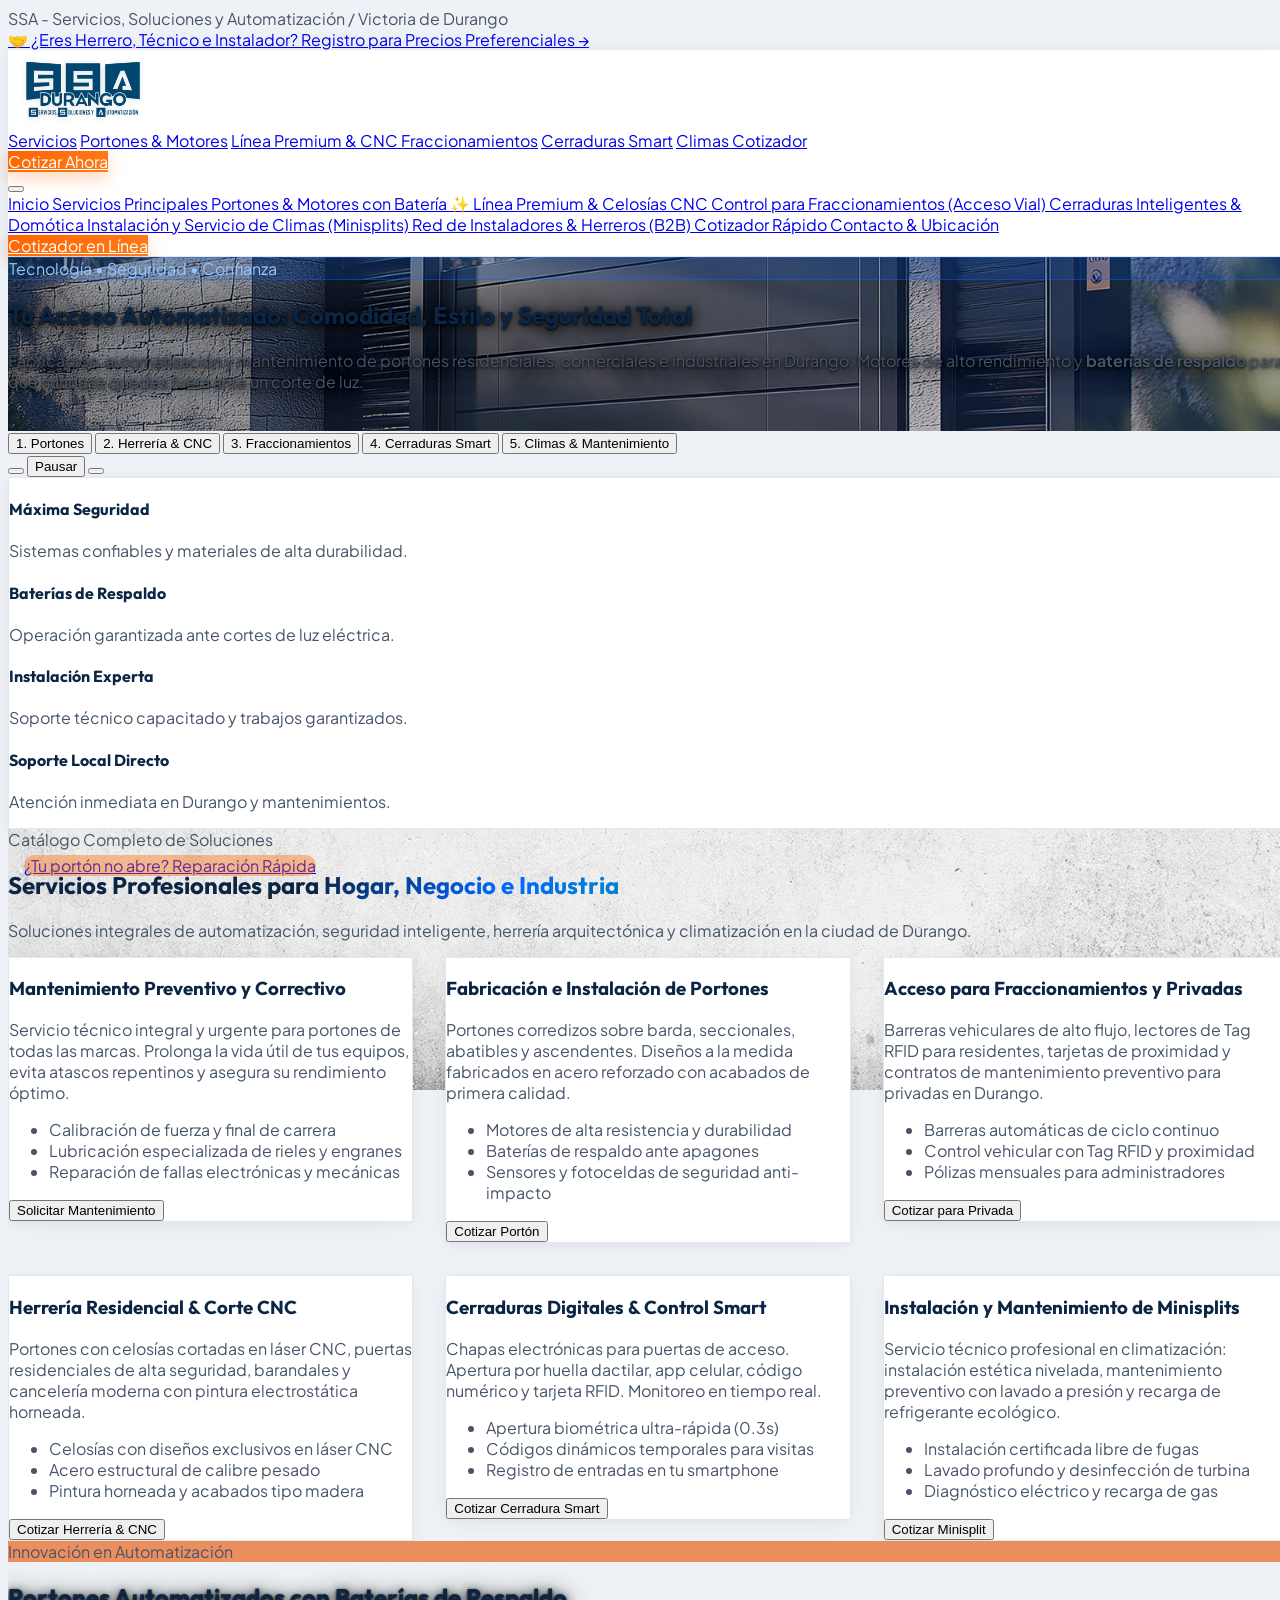
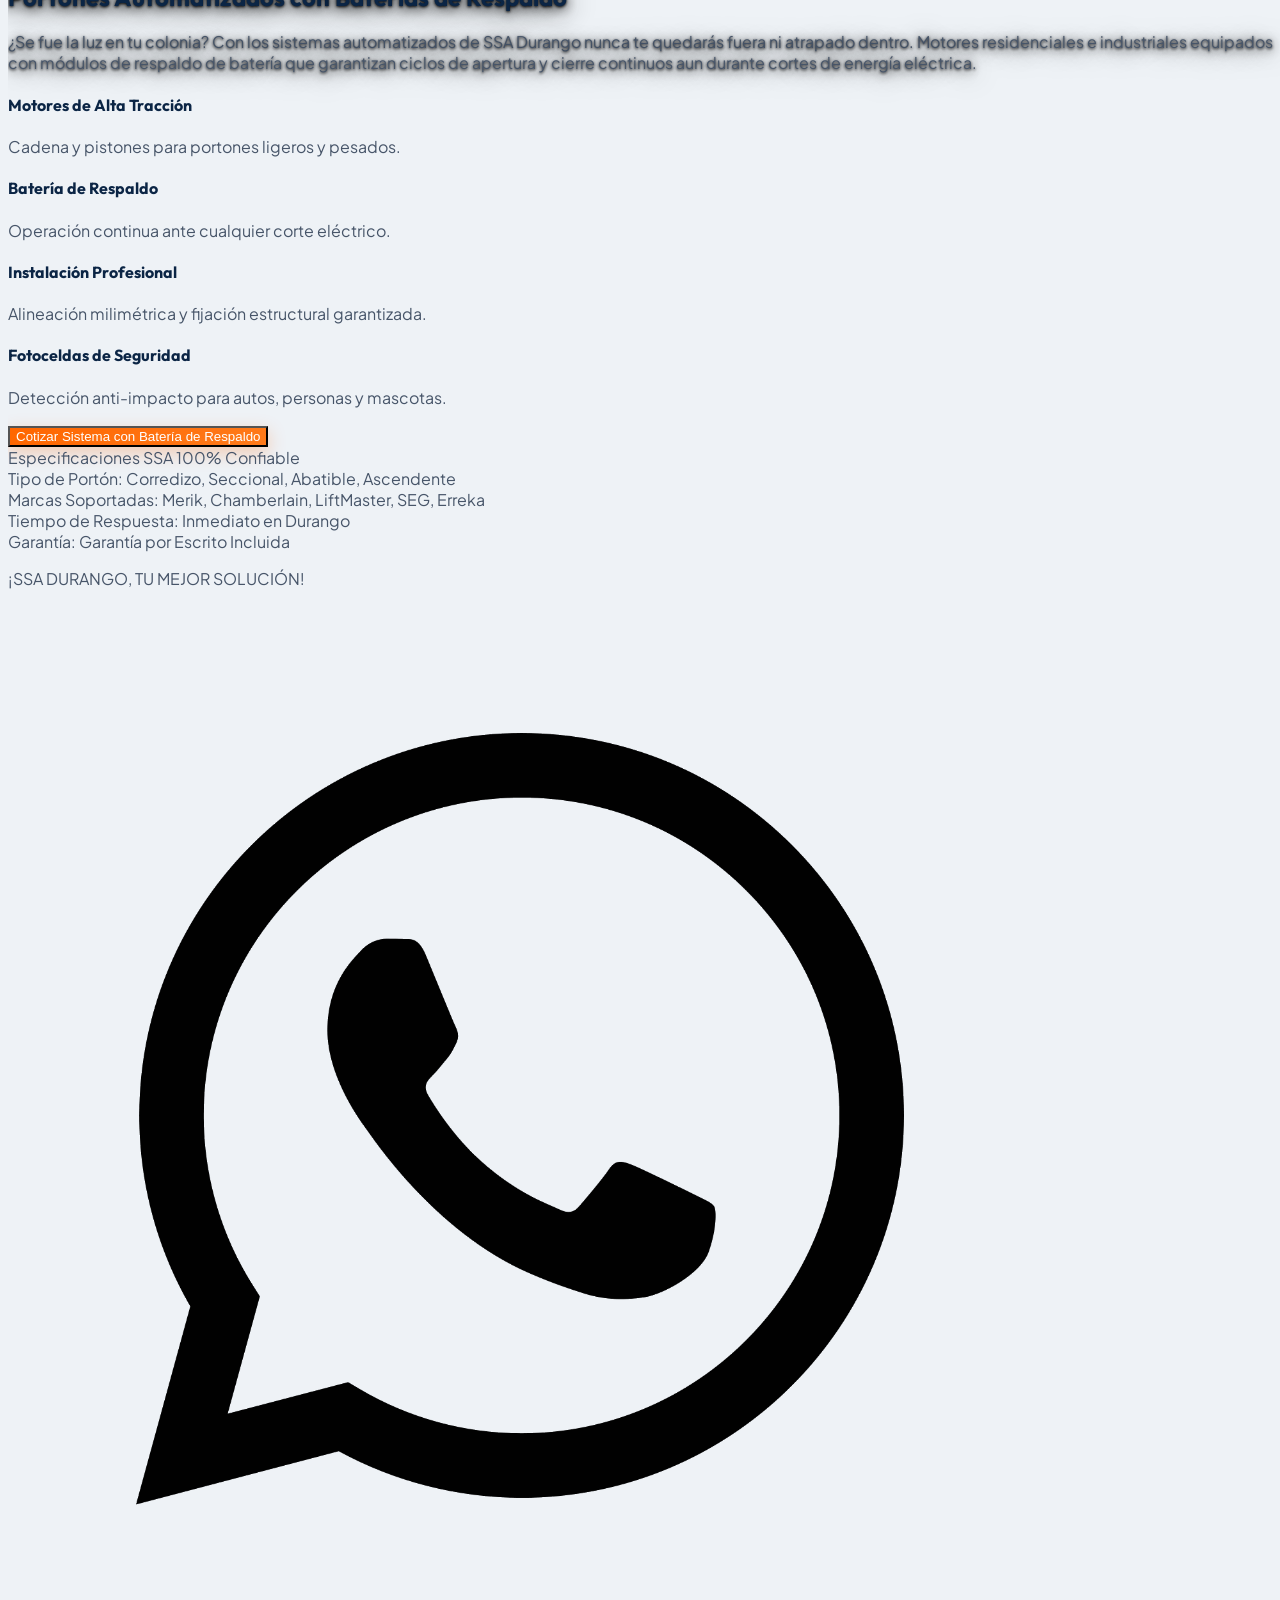
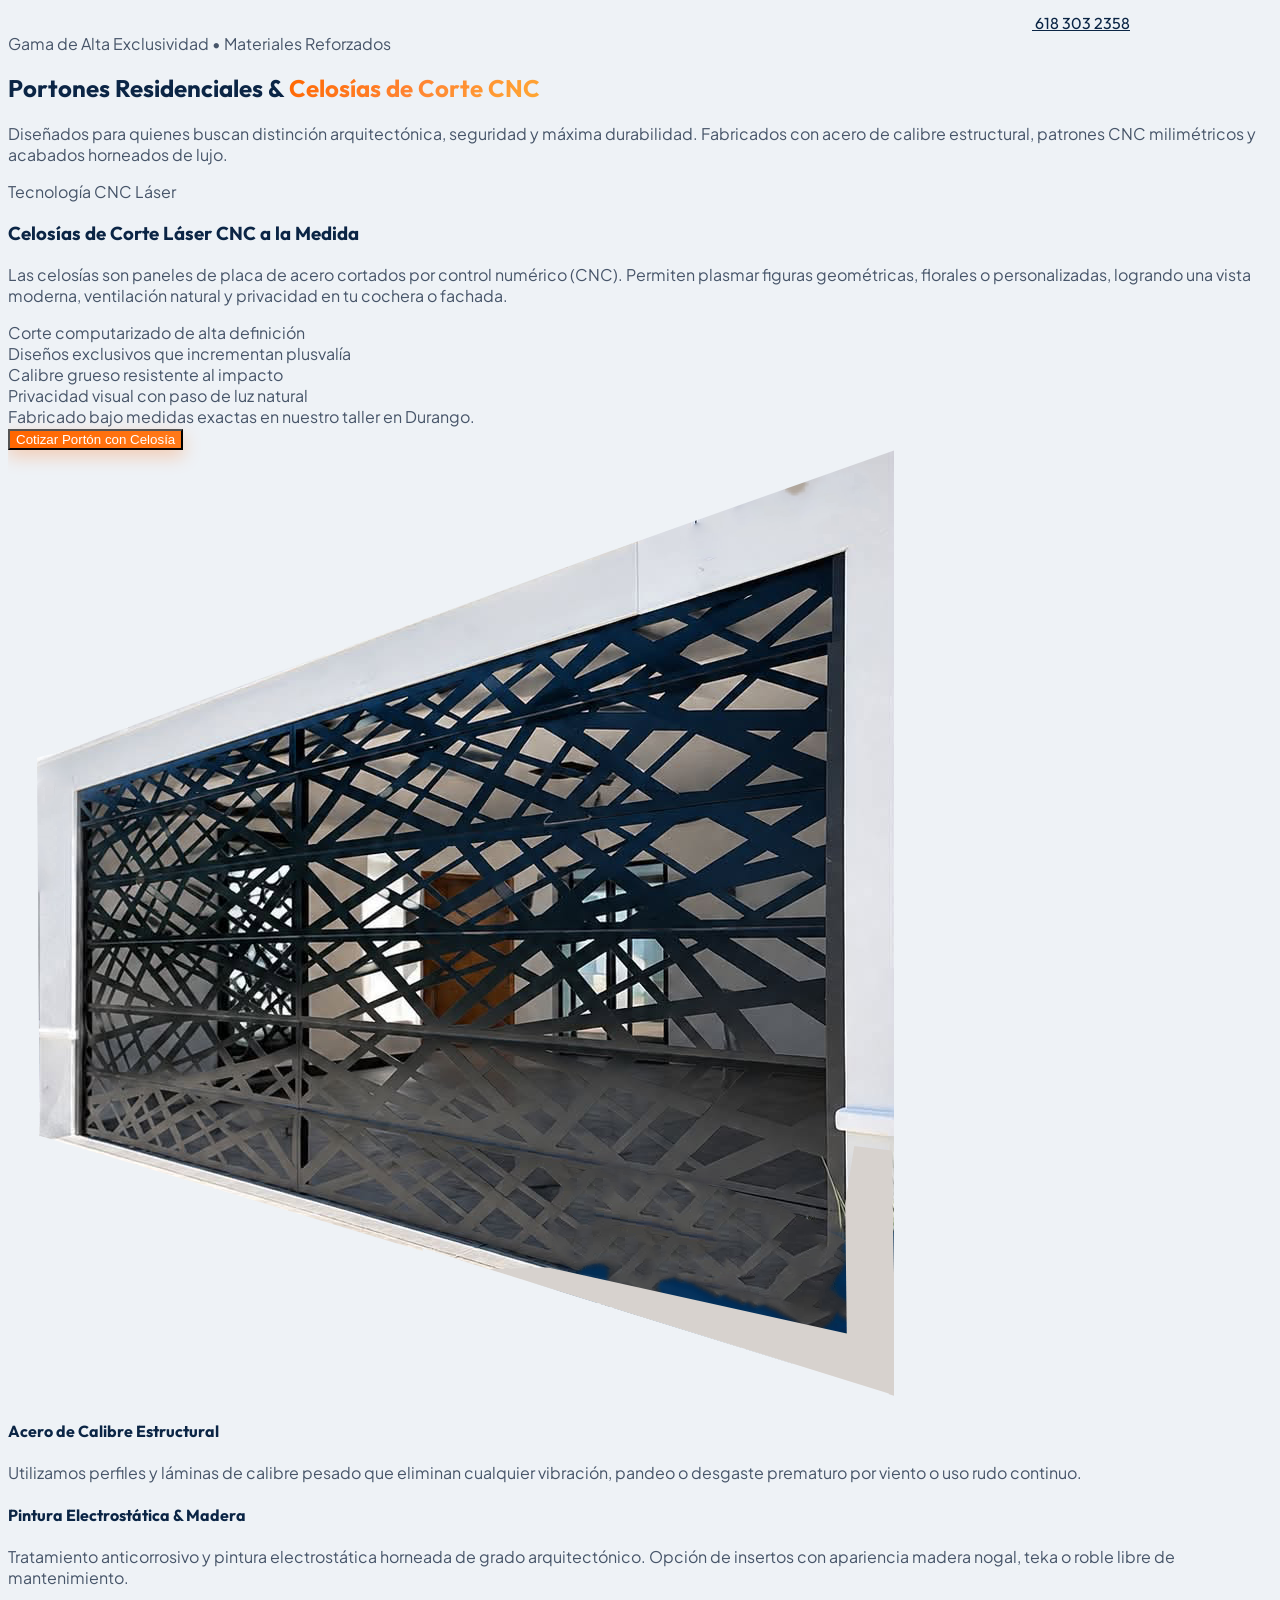
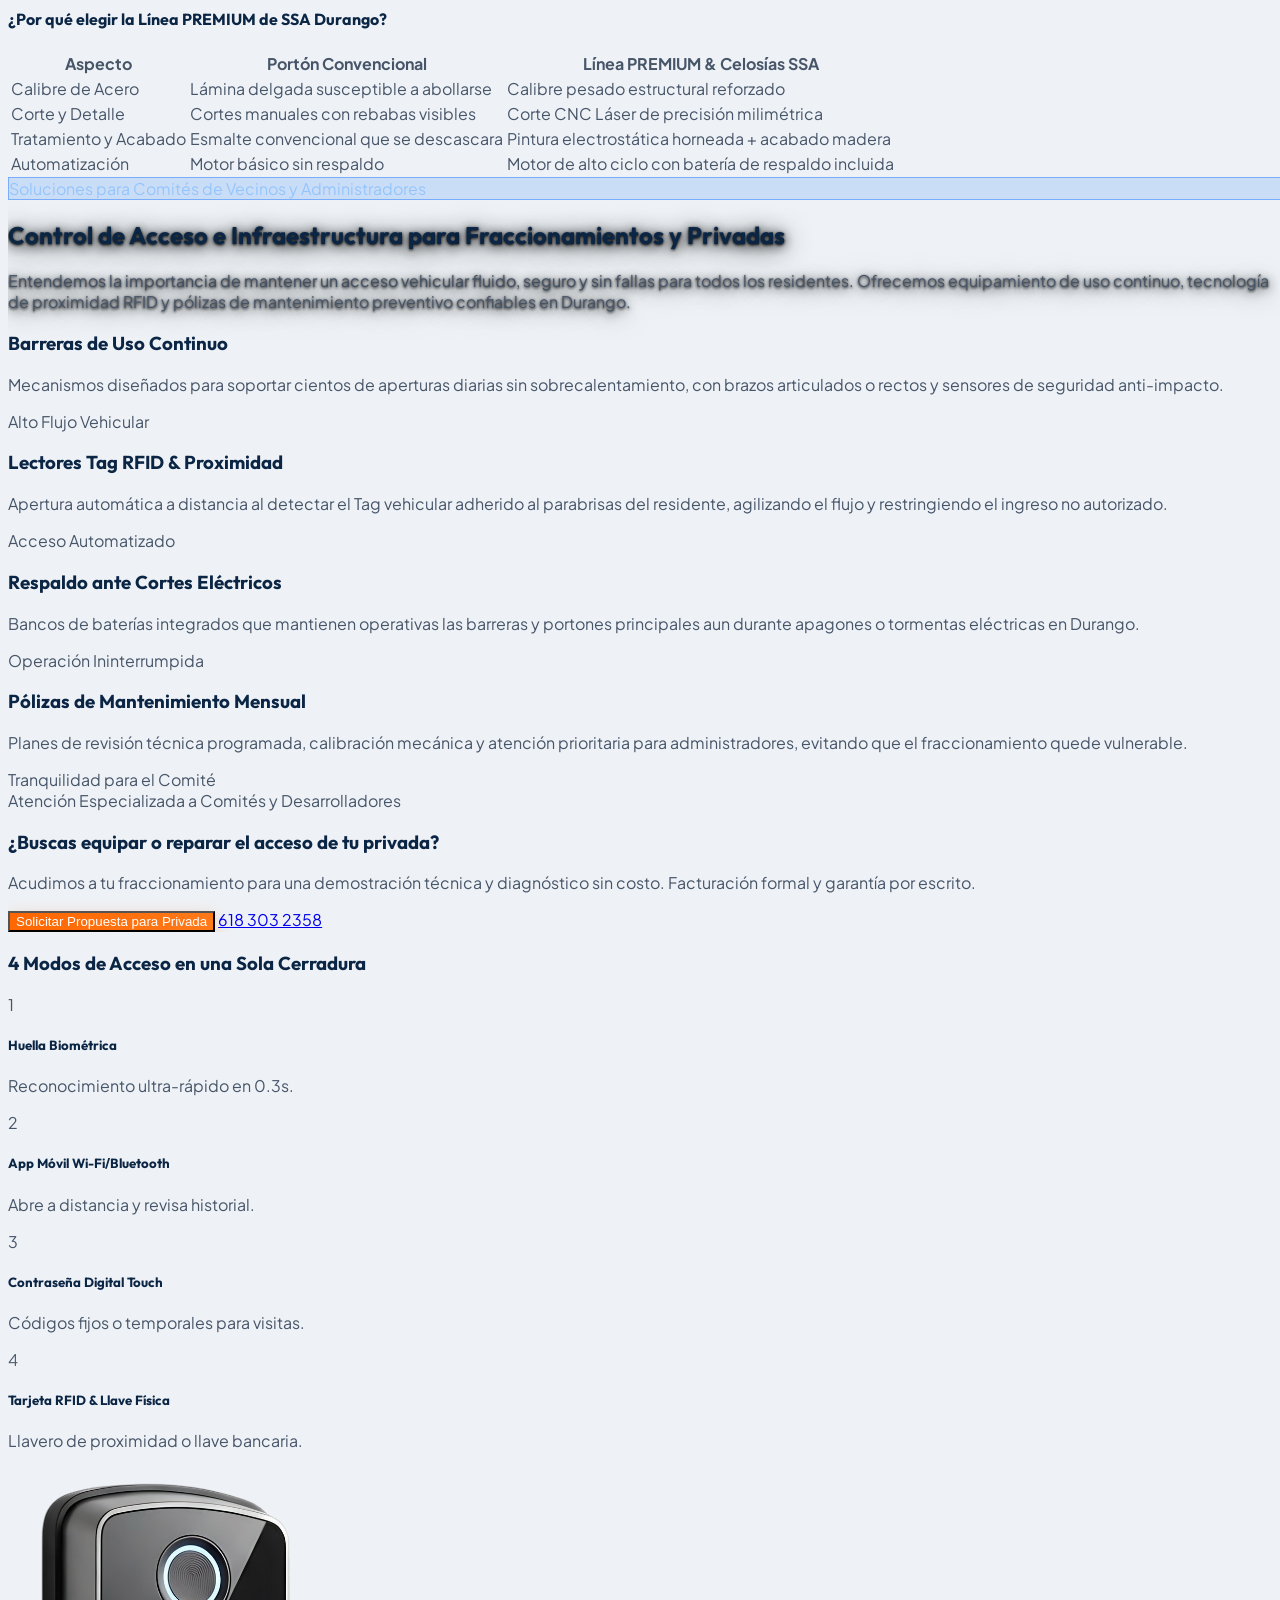
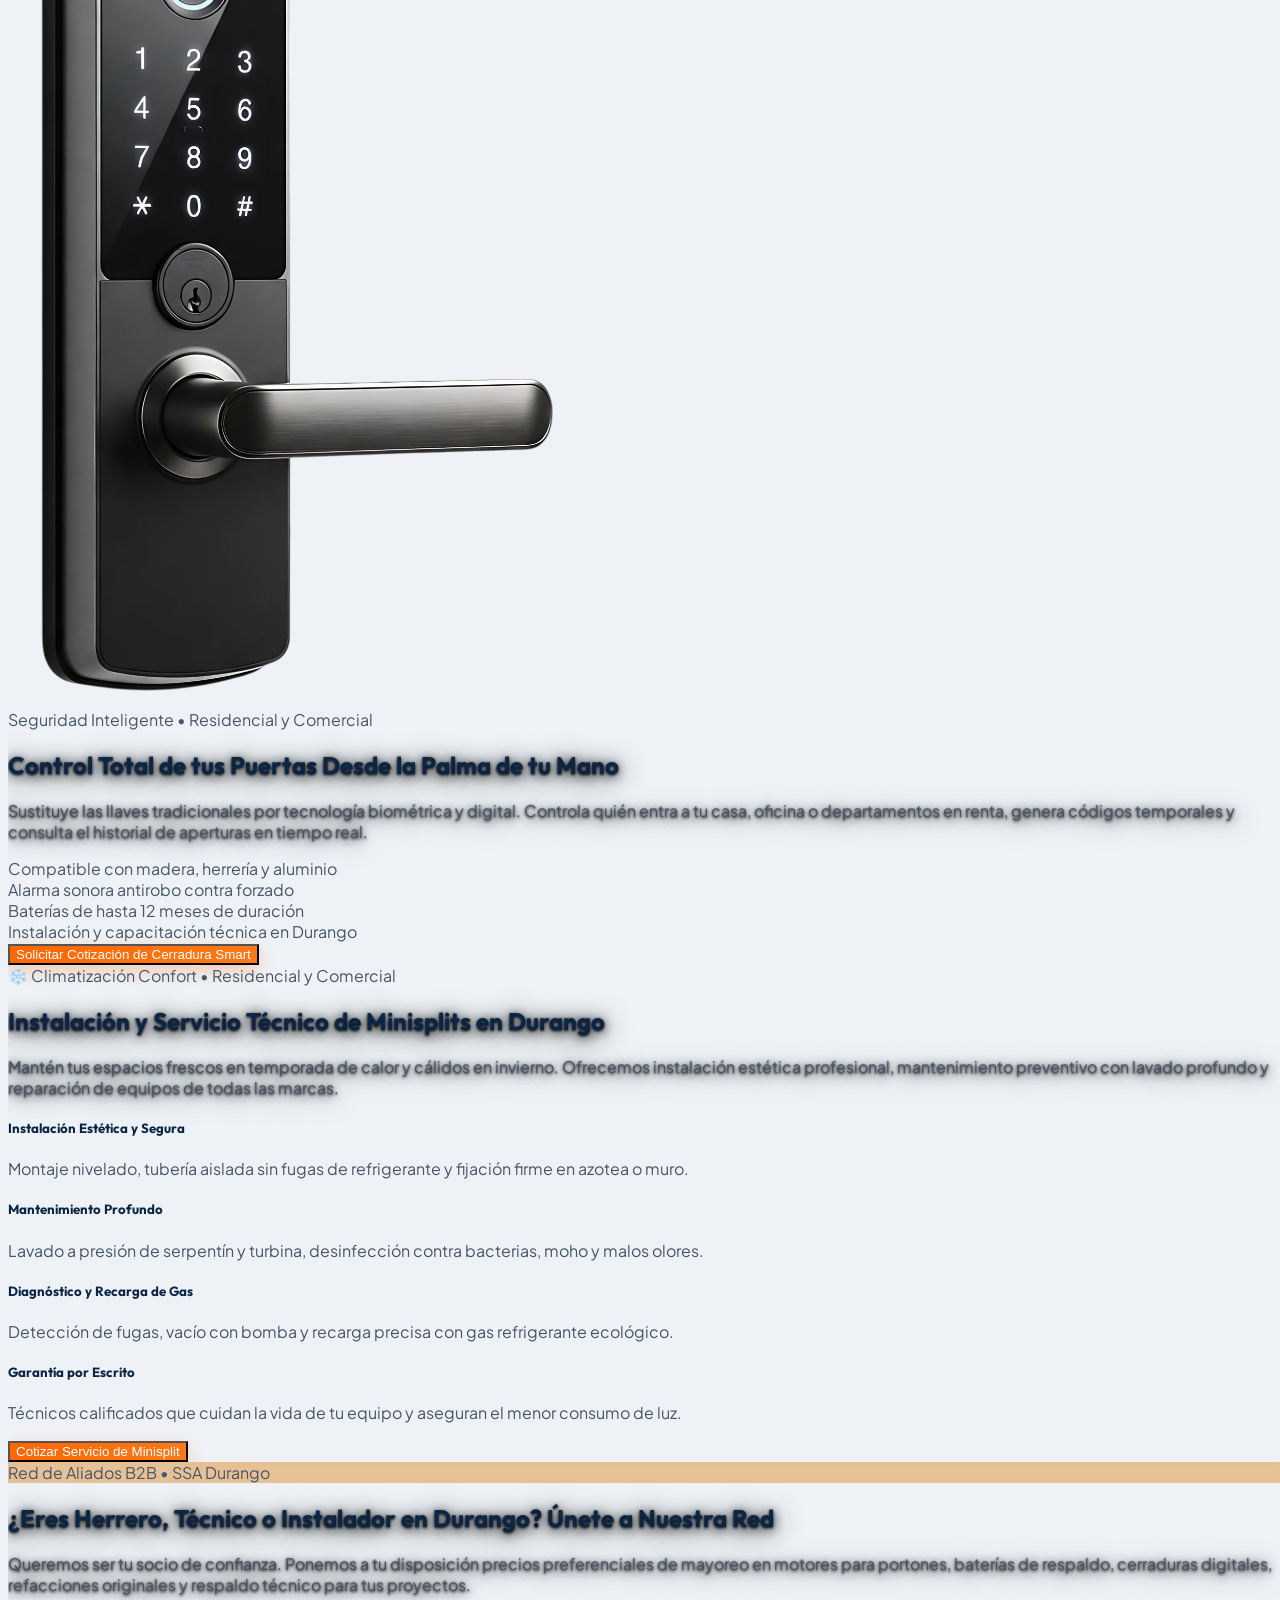
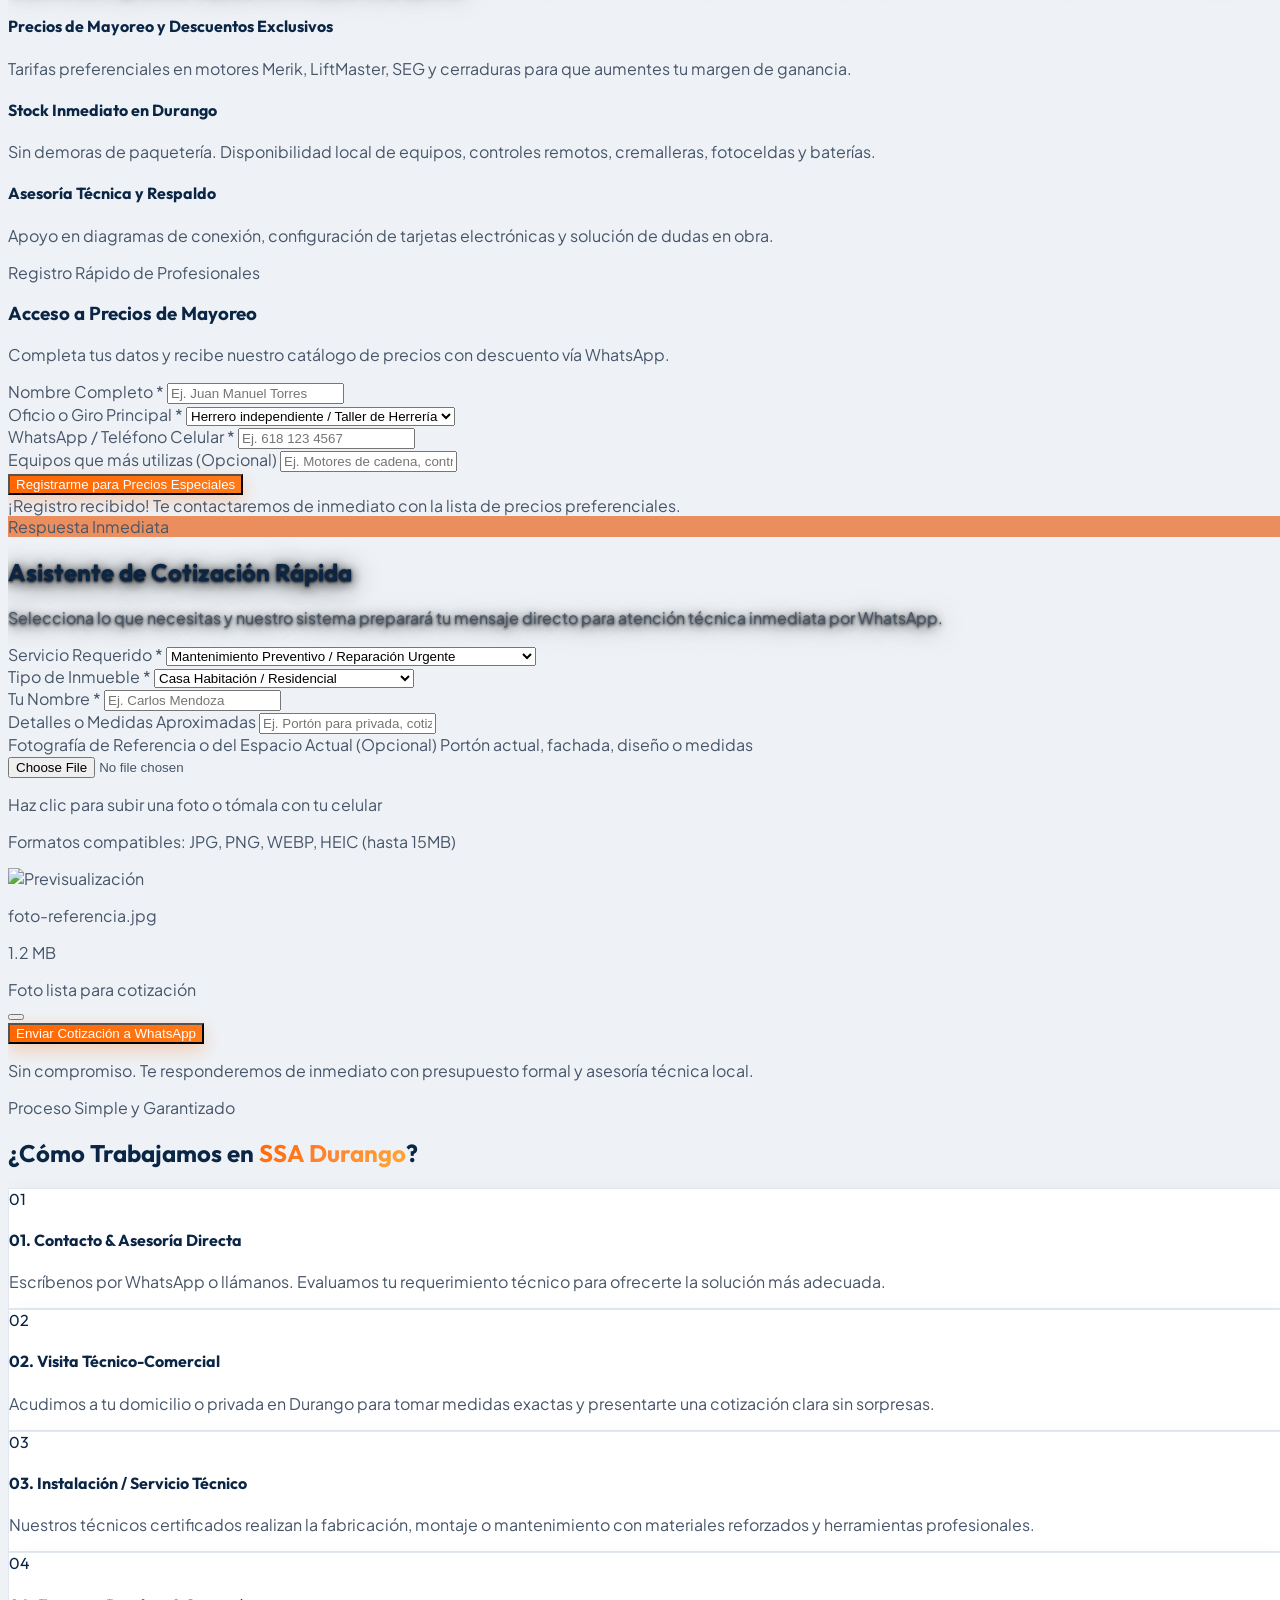
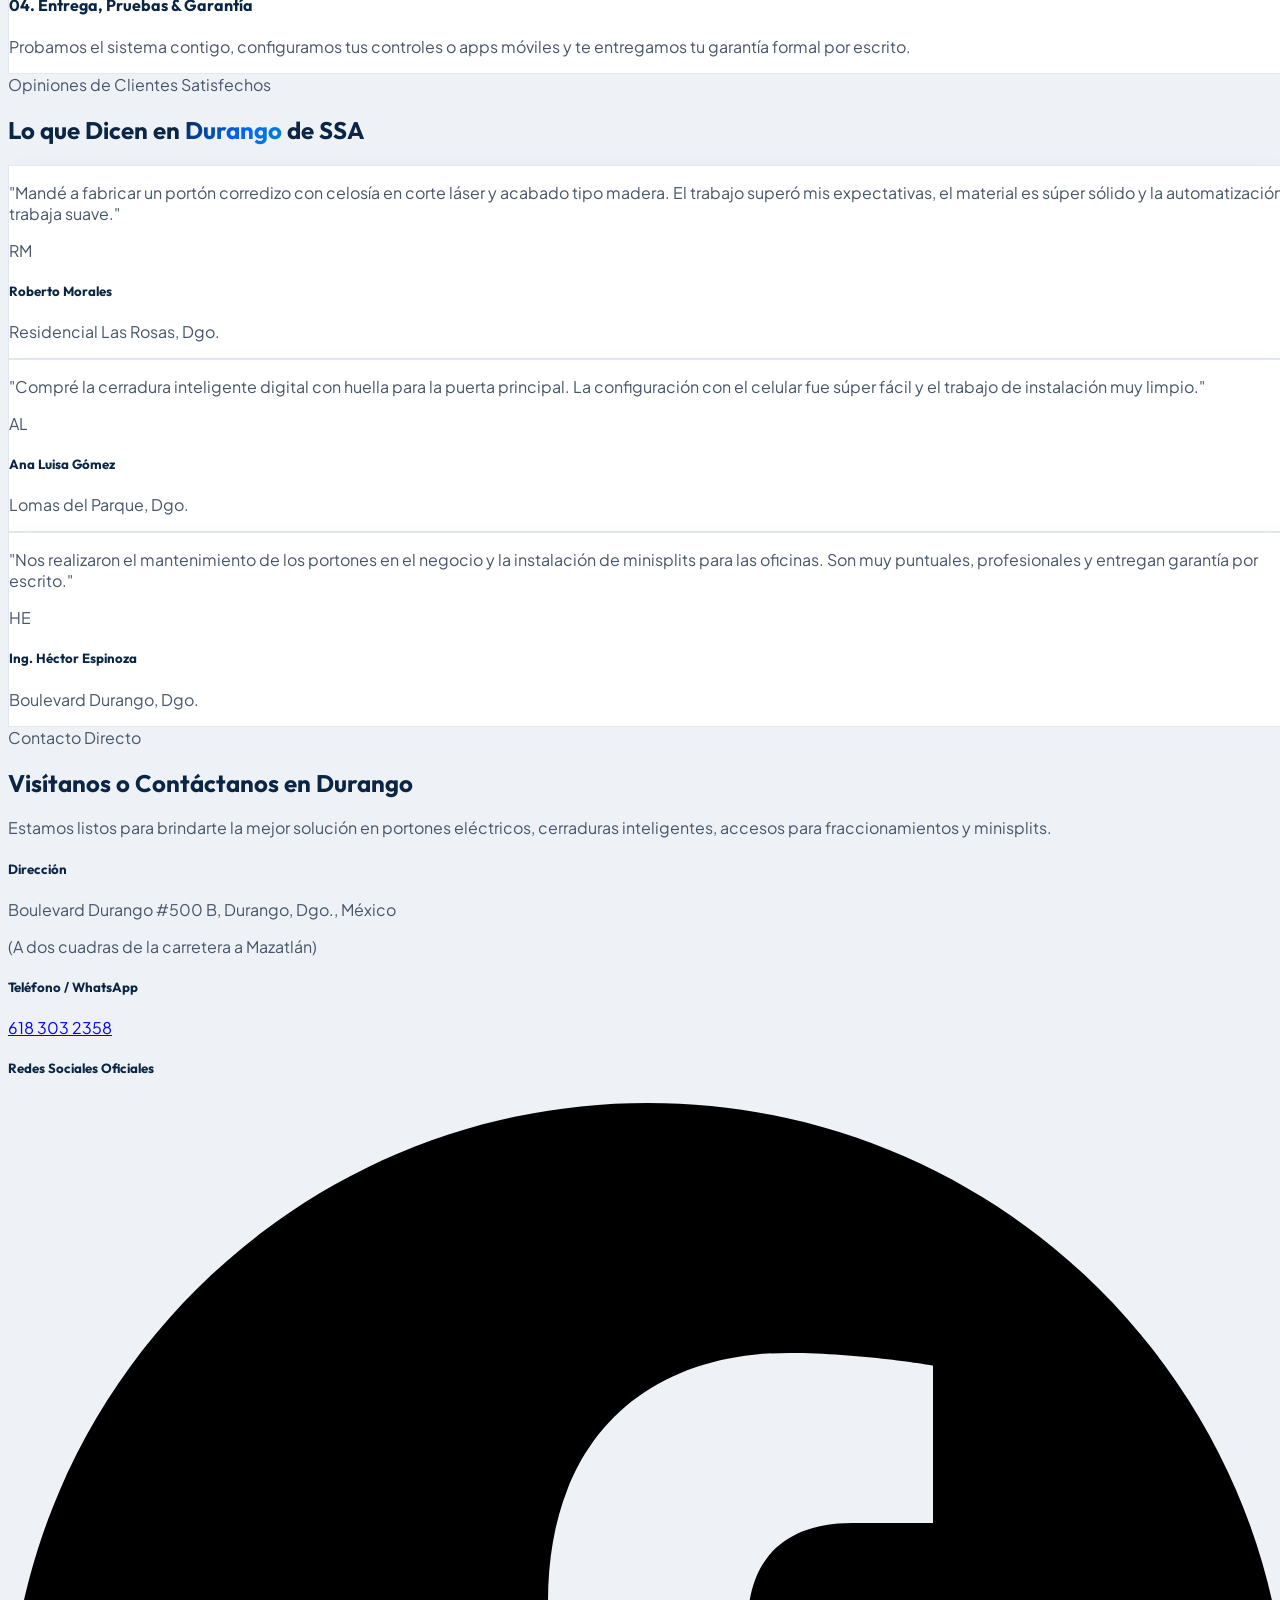
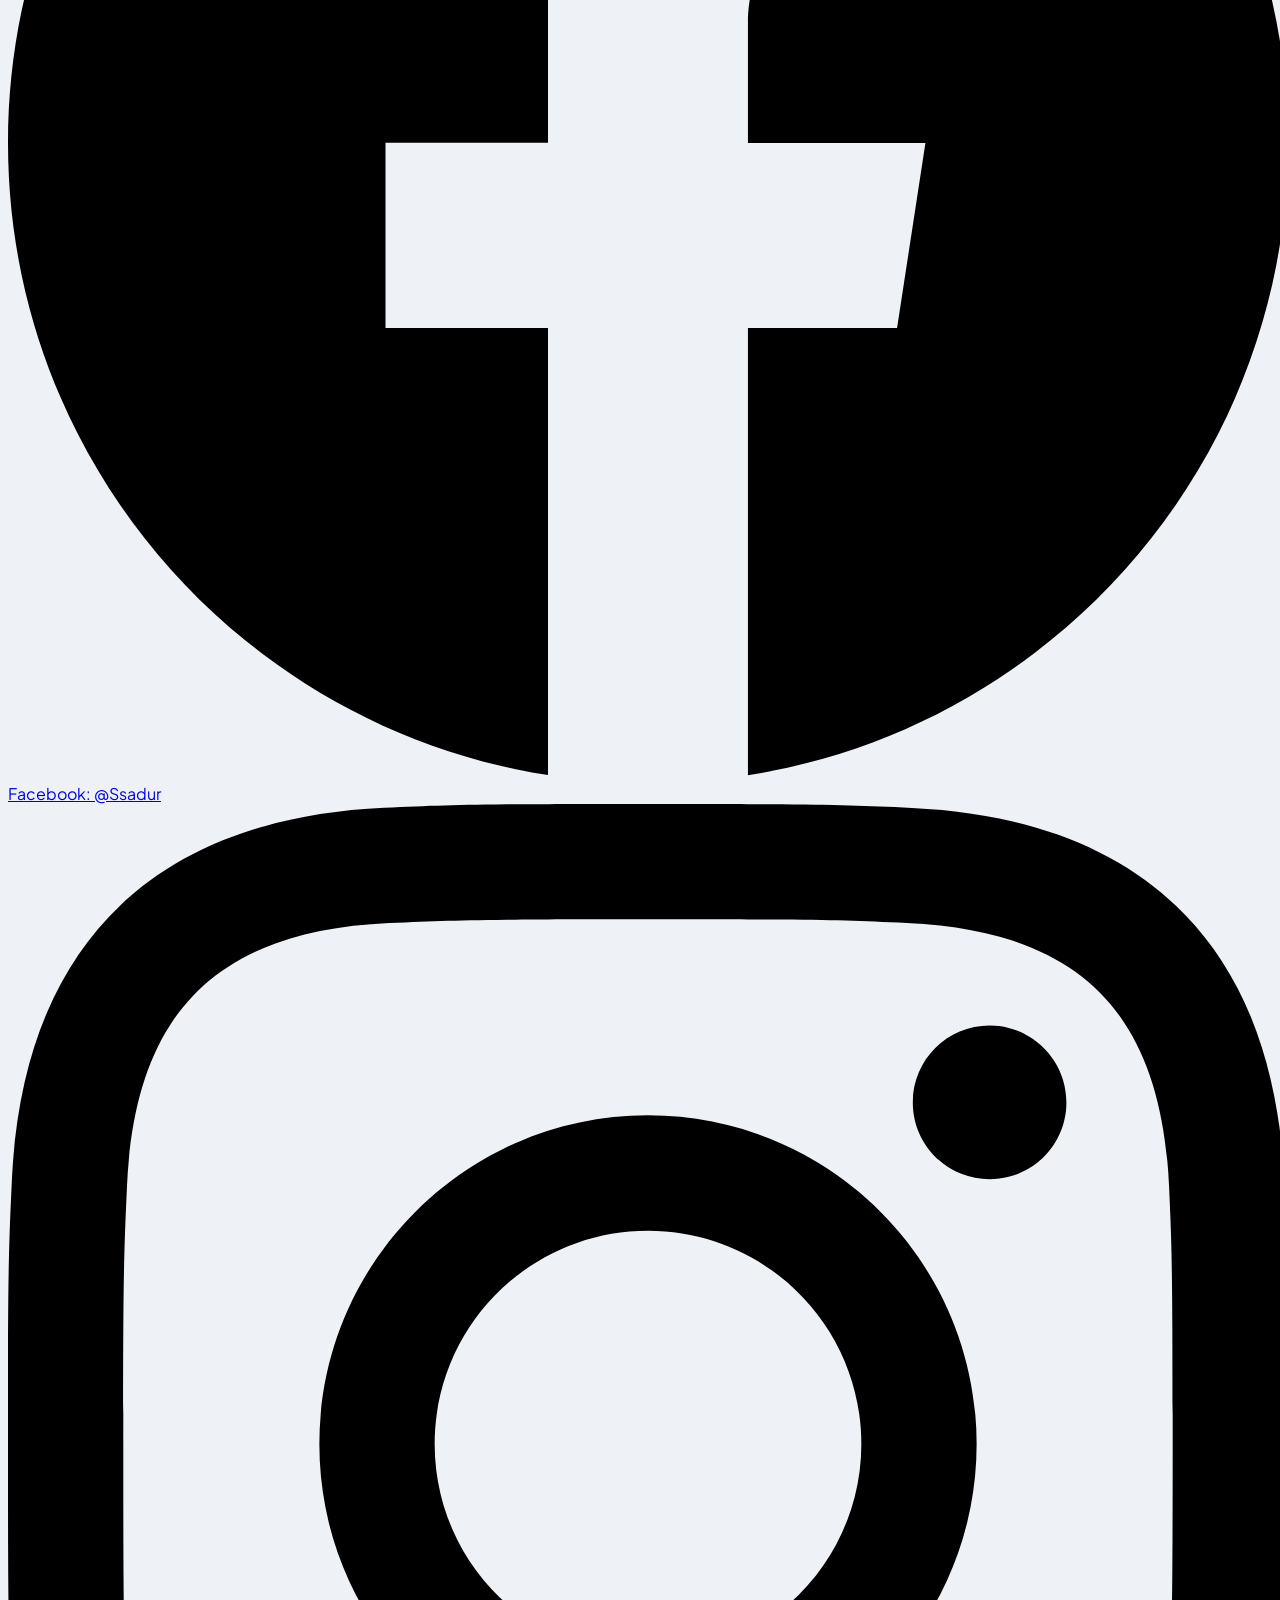
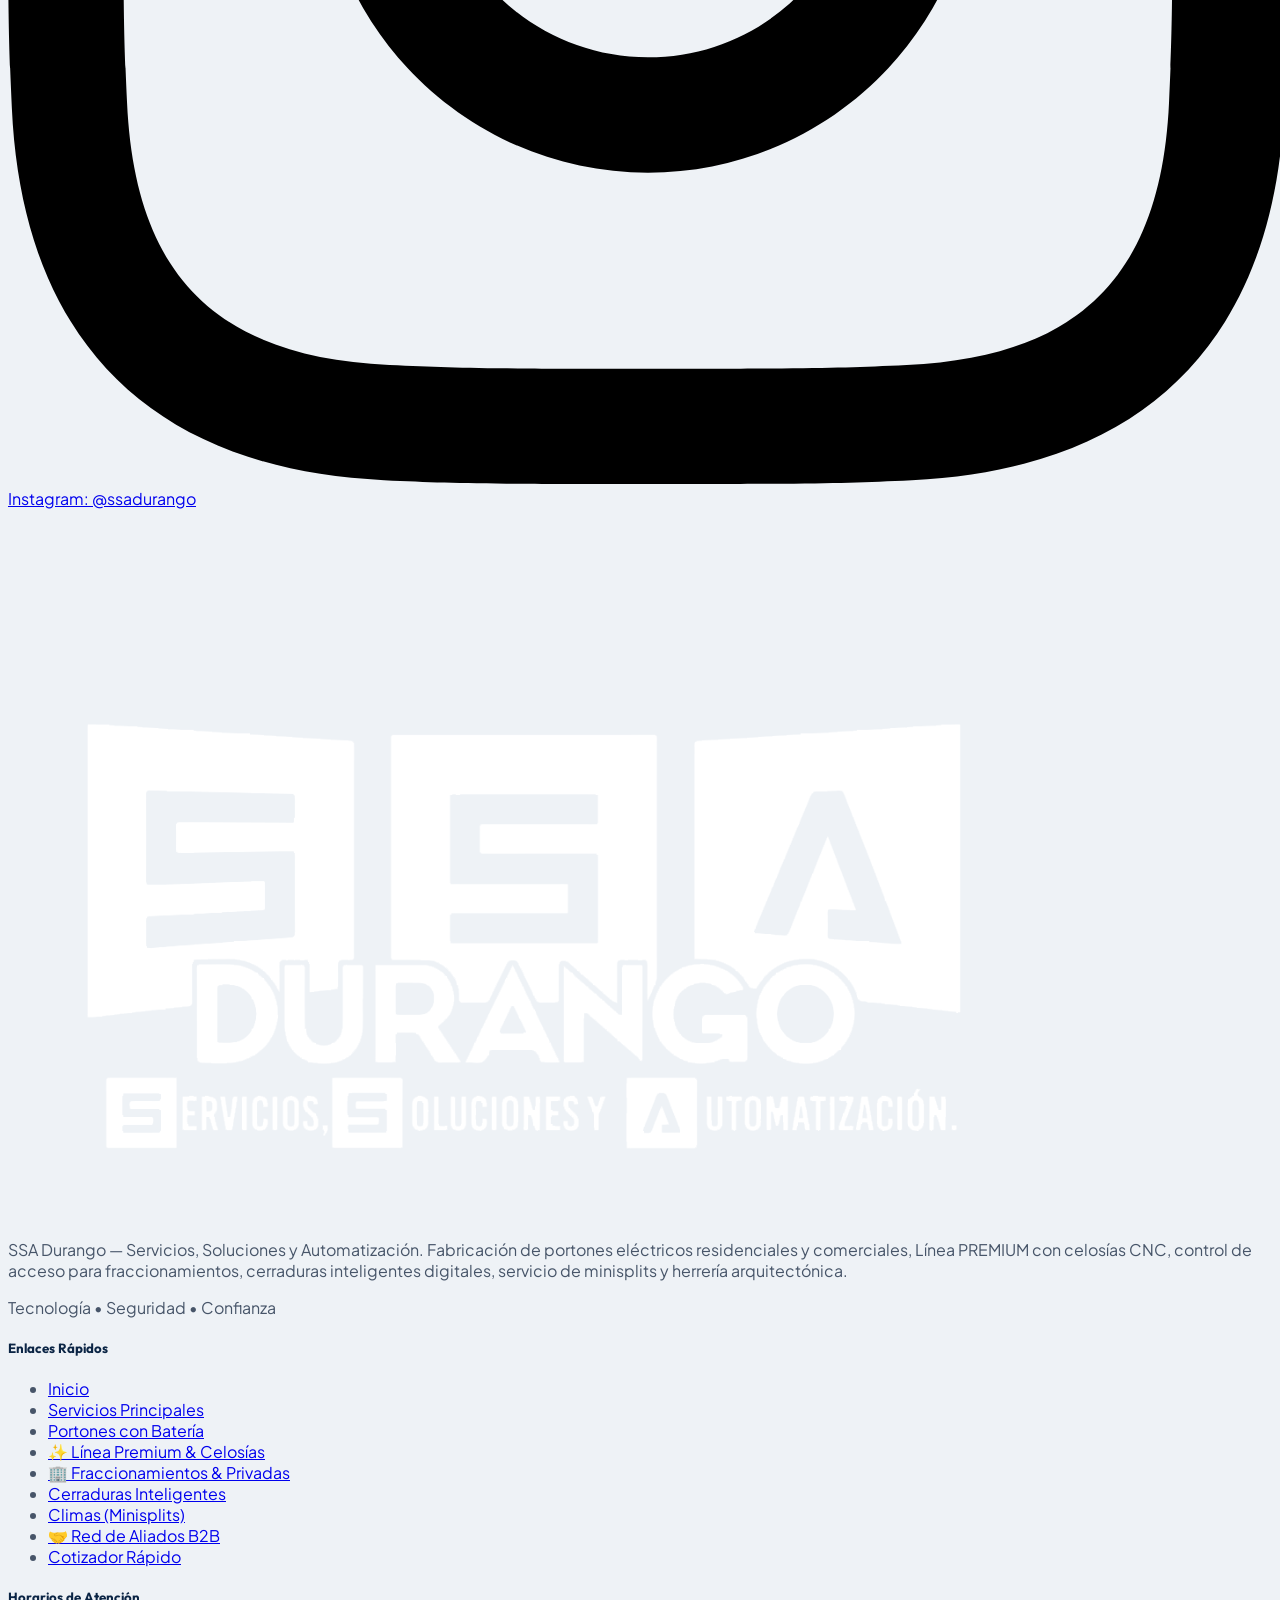
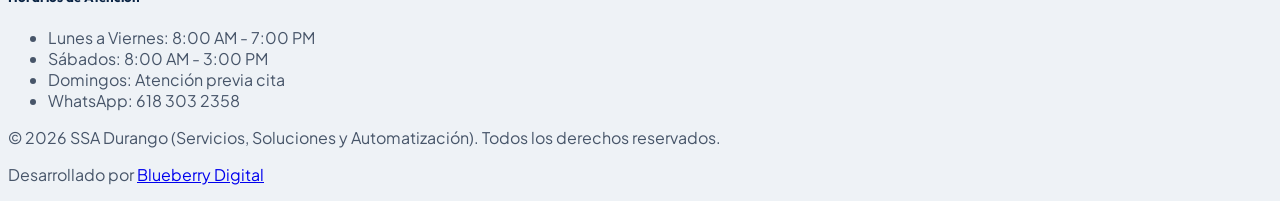
==== commit 0eeb6221: "Add files via upload" ====
--- a/index.html
+++ b/index.html
@@ -69,12 +69,8 @@
        ========================================================================= -->
   <div class="bg-[#0B2545] text-slate-200 py-2 px-3 sm:px-6 text-xs sm:text-[12.5px] border-b border-blue-900/40">
     <div class="max-w-7xl mx-auto flex flex-col sm:flex-row items-center justify-between gap-1.5 sm:gap-4 text-center sm:text-left font-medium tracking-wide">
-      <div class="flex items-center justify-center sm:justify-start gap-1.5 sm:gap-2 text-slate-300">
-        <i data-lucide="map-pin" class="w-3.5 h-3.5 text-brand-orange shrink-0"></i>
-        <span>Victoria de Durango, Dgo.</span>
-        <span class="text-slate-500">|</span>
-        <i data-lucide="phone-call" class="w-3.5 h-3.5 text-emerald-400 shrink-0 ml-0.5"></i>
-        <span>Atención Directa: <a href="https://wa.me/526183032358" target="_blank" class="font-bold text-white hover:text-brand-orange transition-colors">618 303 2358</a></span>
+      <div class="flex items-center justify-center sm:justify-start gap-1.5 sm:gap-2 text-white">
+        <span class="text-white font-semibold">SSA - Servicios, Soluciones y Automatización / Victoria de Durango</span>
       </div>
       <div>
         <a href="#red-aliados" class="text-amber-300 hover:text-amber-200 font-bold inline-flex items-center gap-1.5 text-[11.5px] sm:text-xs transition-colors group">
--- a/assets/css/style.css
+++ b/assets/css/style.css
@@ -143,13 +143,10 @@
   background-repeat: no-repeat;
   background-size: cover;
   overflow: hidden;
-}
-
-@media (max-width: 1024px) {
-  .fixed-bg-section {
-    background-attachment: scroll;
-  }
-}
+  -webkit-backface-visibility: hidden;
+  backface-visibility: hidden;
+}
+
 
 /* Carrusel Hero: Filtro con degradado azul al 30% de opacidad */
 .bg-slide-1 {
@@ -528,3 +525,68 @@
     overflow-y: auto;
   }
 }
+
+/* ==========================================================================
+   CARRUSEL DE SERVICIOS EN MÓVIL (< 768px) & GRID EN DESKTOP (>= 768px)
+   ========================================================================== */
+.services-swiper {
+  width: 100%;
+}
+
+@media (max-width: 767.98px) {
+  .services-swiper {
+    overflow: hidden !important;
+    padding-bottom: 0.5rem;
+  }
+  .services-swiper .swiper-slide {
+    height: auto !important;
+    display: flex;
+    flex-direction: column;
+  }
+  .services-swiper .reveal-scale {
+    opacity: 1 !important;
+    transform: none !important;
+  }
+  .services-swiper-pagination .swiper-pagination-bullet {
+    width: 8px !important;
+    height: 8px !important;
+    background: #0B2545 !important;
+    opacity: 0.3 !important;
+    border-radius: 9999px !important;
+    margin: 0 4px !important;
+    transition: all 0.3s ease !important;
+  }
+  .services-swiper-pagination .swiper-pagination-bullet-active {
+    width: 24px !important;
+    background: var(--color-accent-orange) !important;
+    opacity: 1 !important;
+    box-shadow: 0 0 10px rgba(255, 102, 0, 0.45) !important;
+  }
+}
+
+@media (min-width: 768px) {
+  .services-swiper {
+    overflow: visible !important;
+  }
+  .services-swiper .swiper-wrapper.services-grid-wrapper {
+    display: grid !important;
+    grid-template-columns: repeat(2, minmax(0, 1fr)) !important;
+    gap: 1.5rem !important;
+    transform: none !important;
+    width: 100% !important;
+    box-sizing: border-box !important;
+  }
+  @media (min-width: 1024px) {
+    .services-swiper .swiper-wrapper.services-grid-wrapper {
+      grid-template-columns: repeat(3, minmax(0, 1fr)) !important;
+      gap: 2rem !important;
+    }
+  }
+  .services-swiper .swiper-slide {
+    width: auto !important;
+    height: auto !important;
+    margin: 0 !important;
+    transform: none !important;
+  }
+}
+
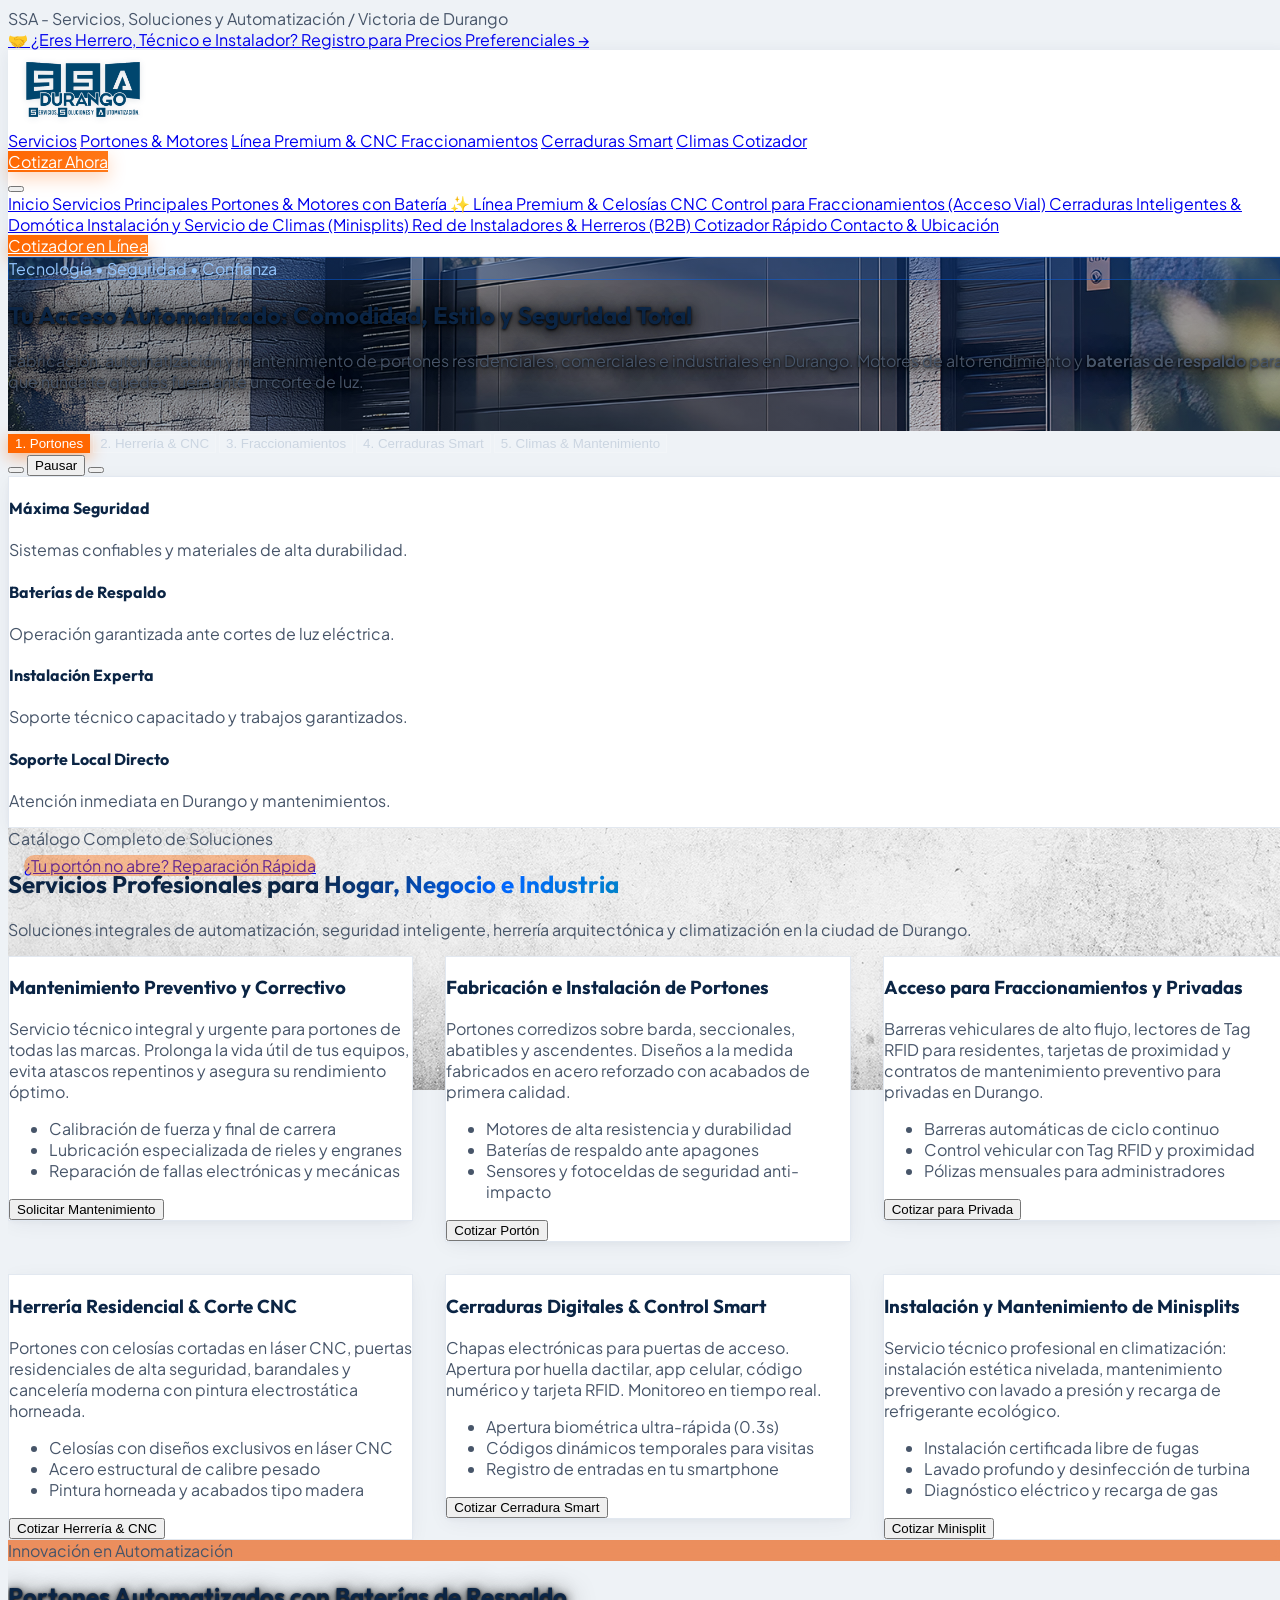
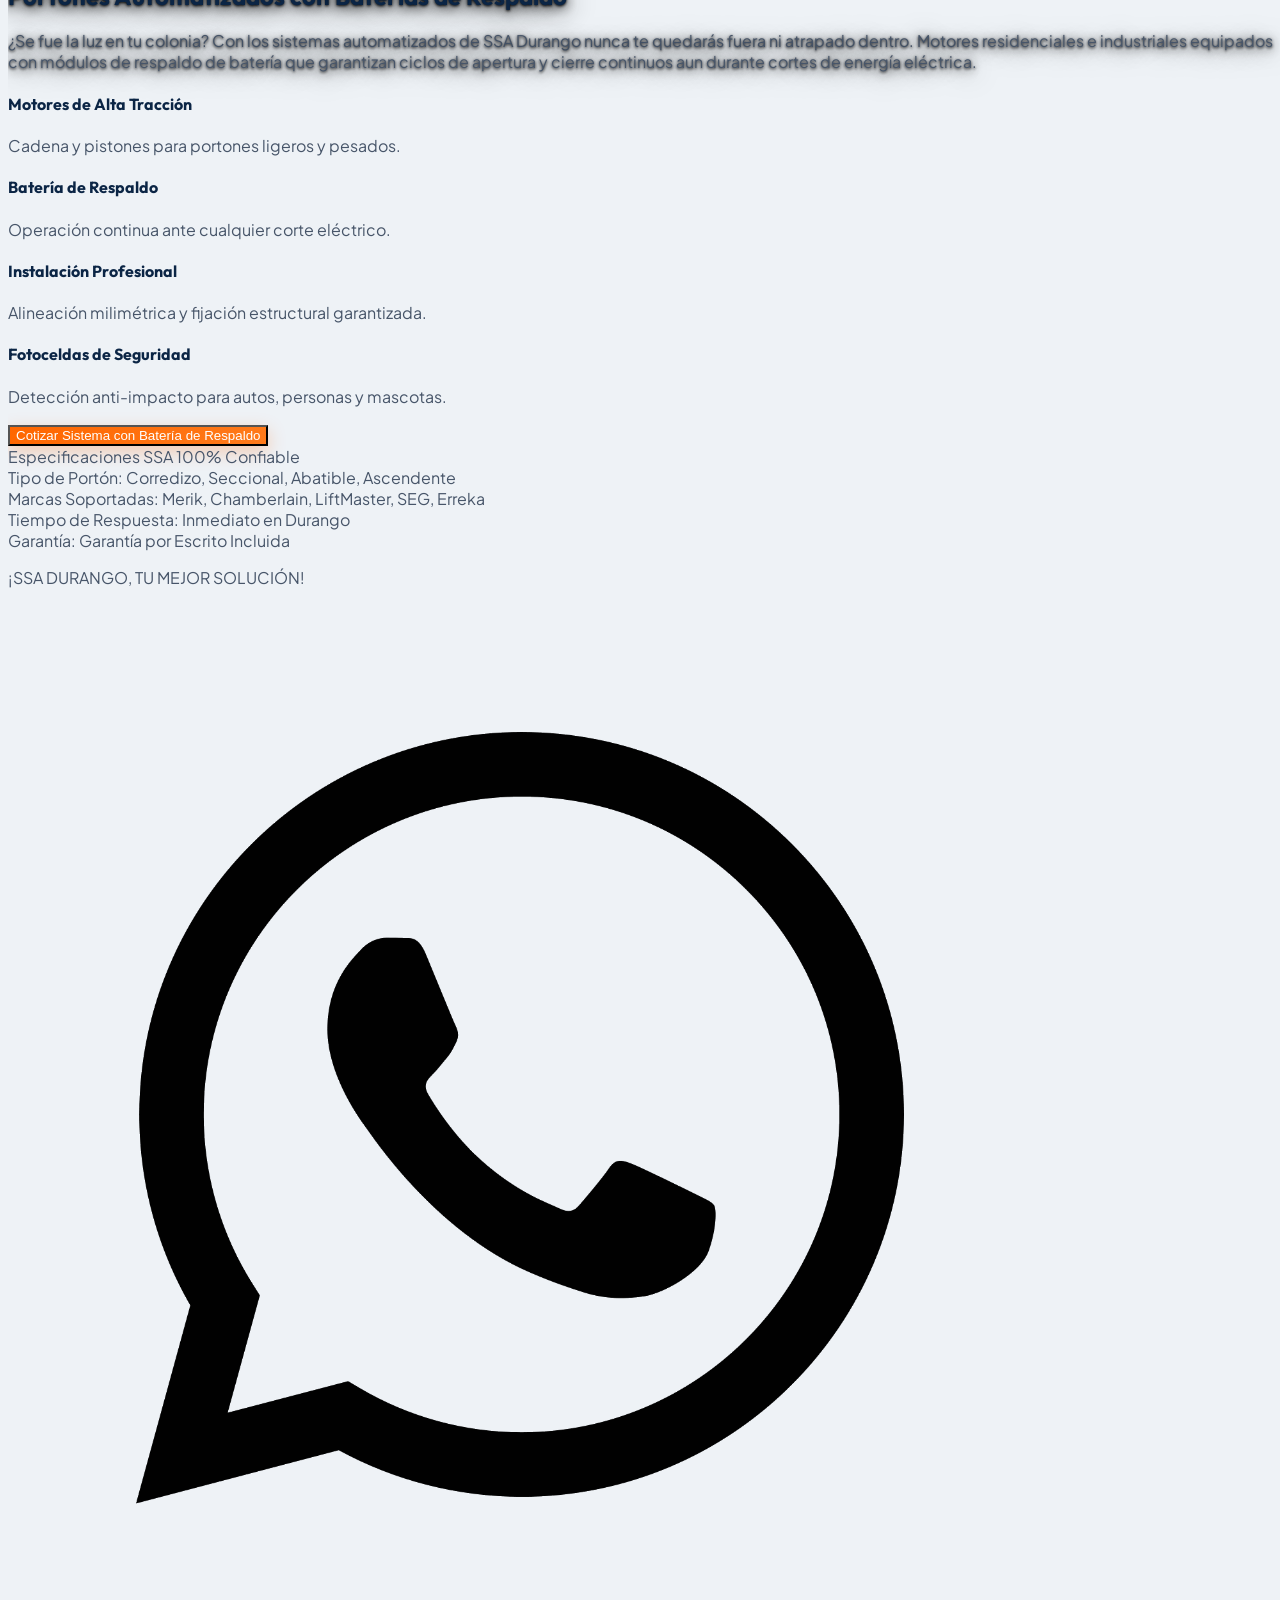
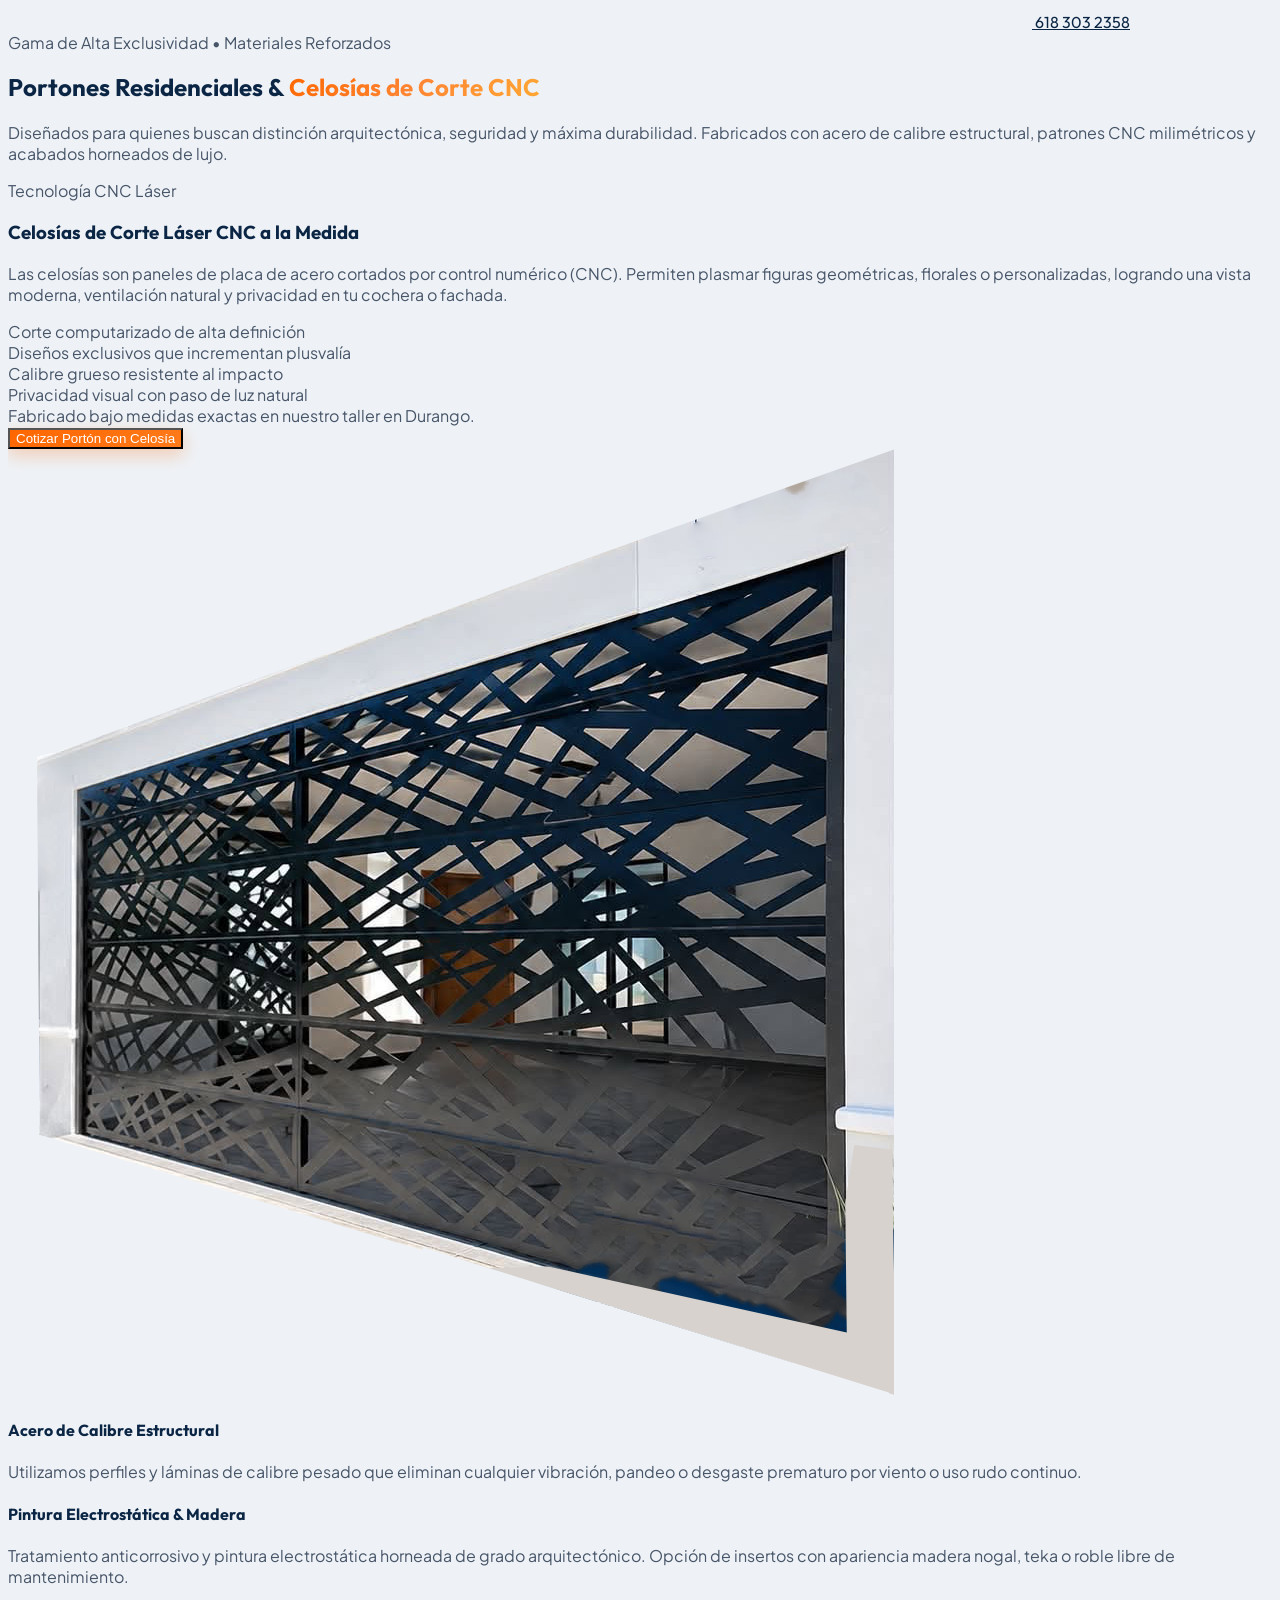
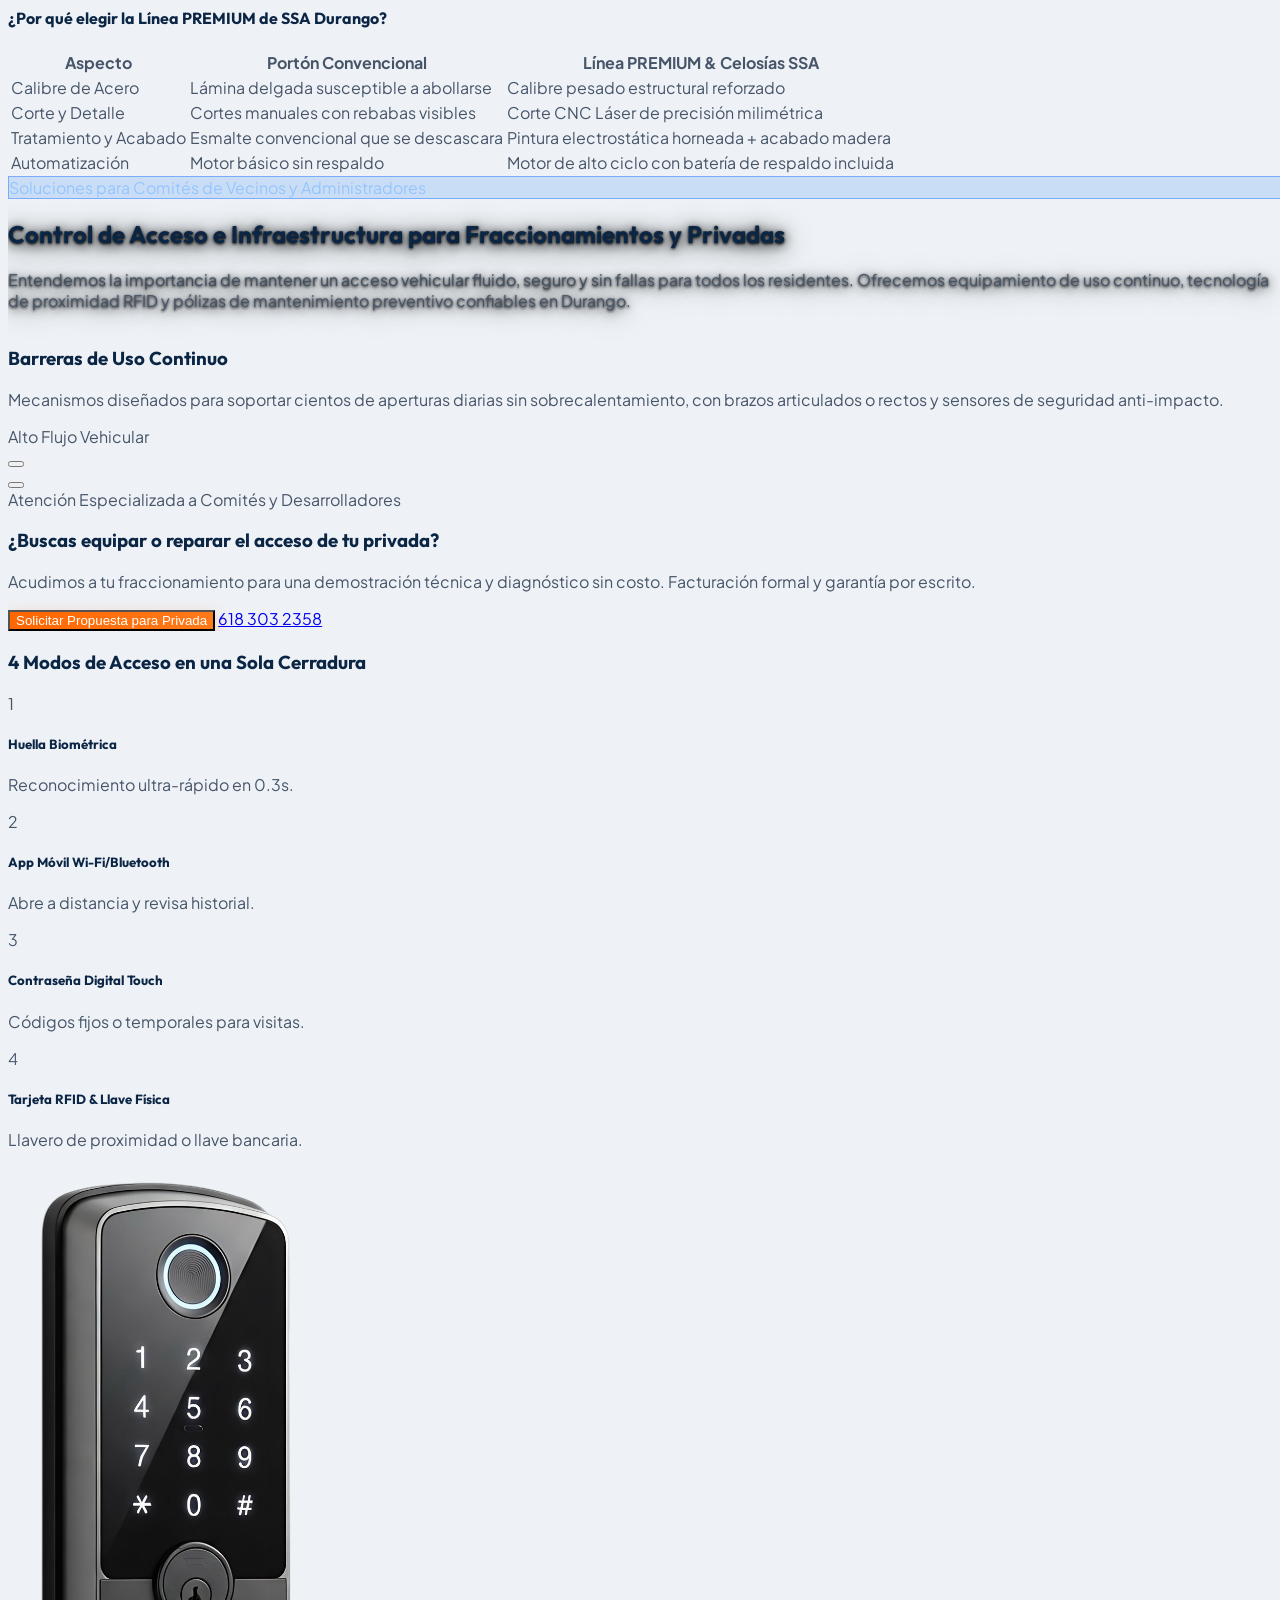
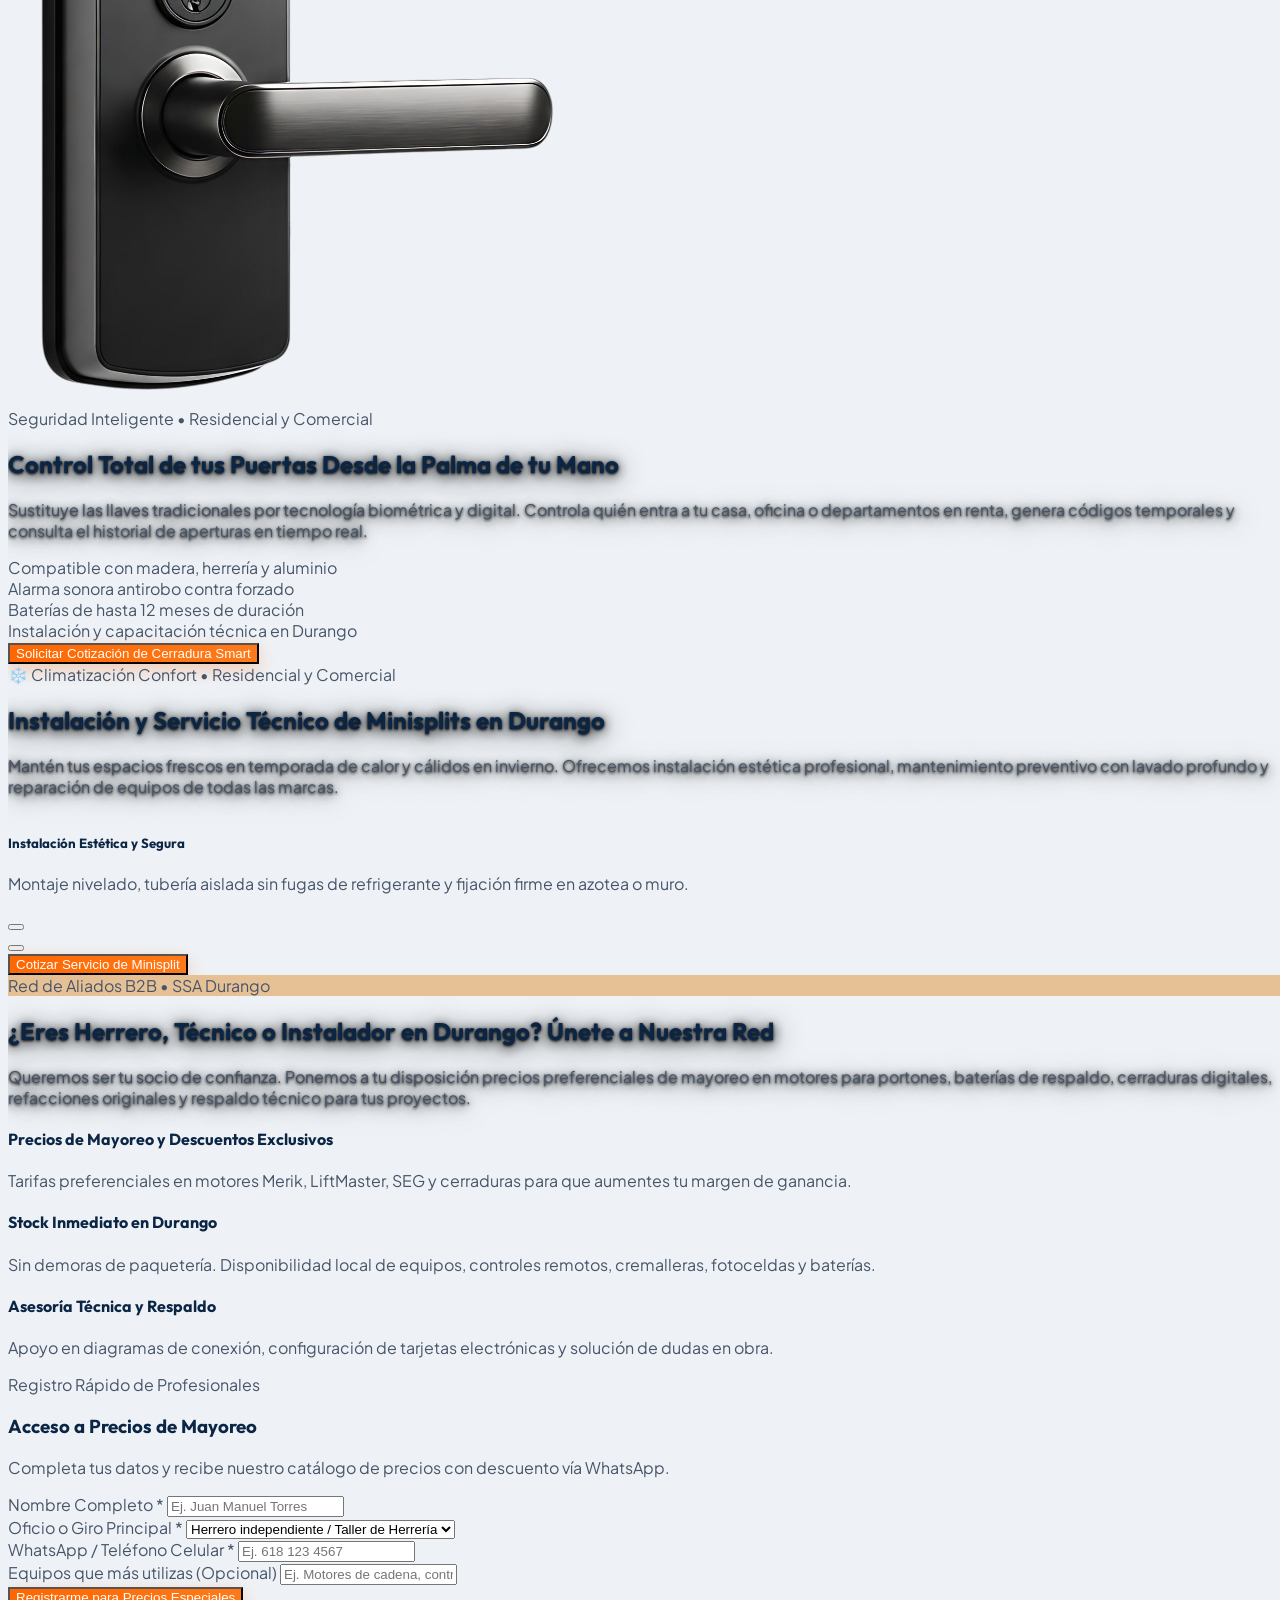
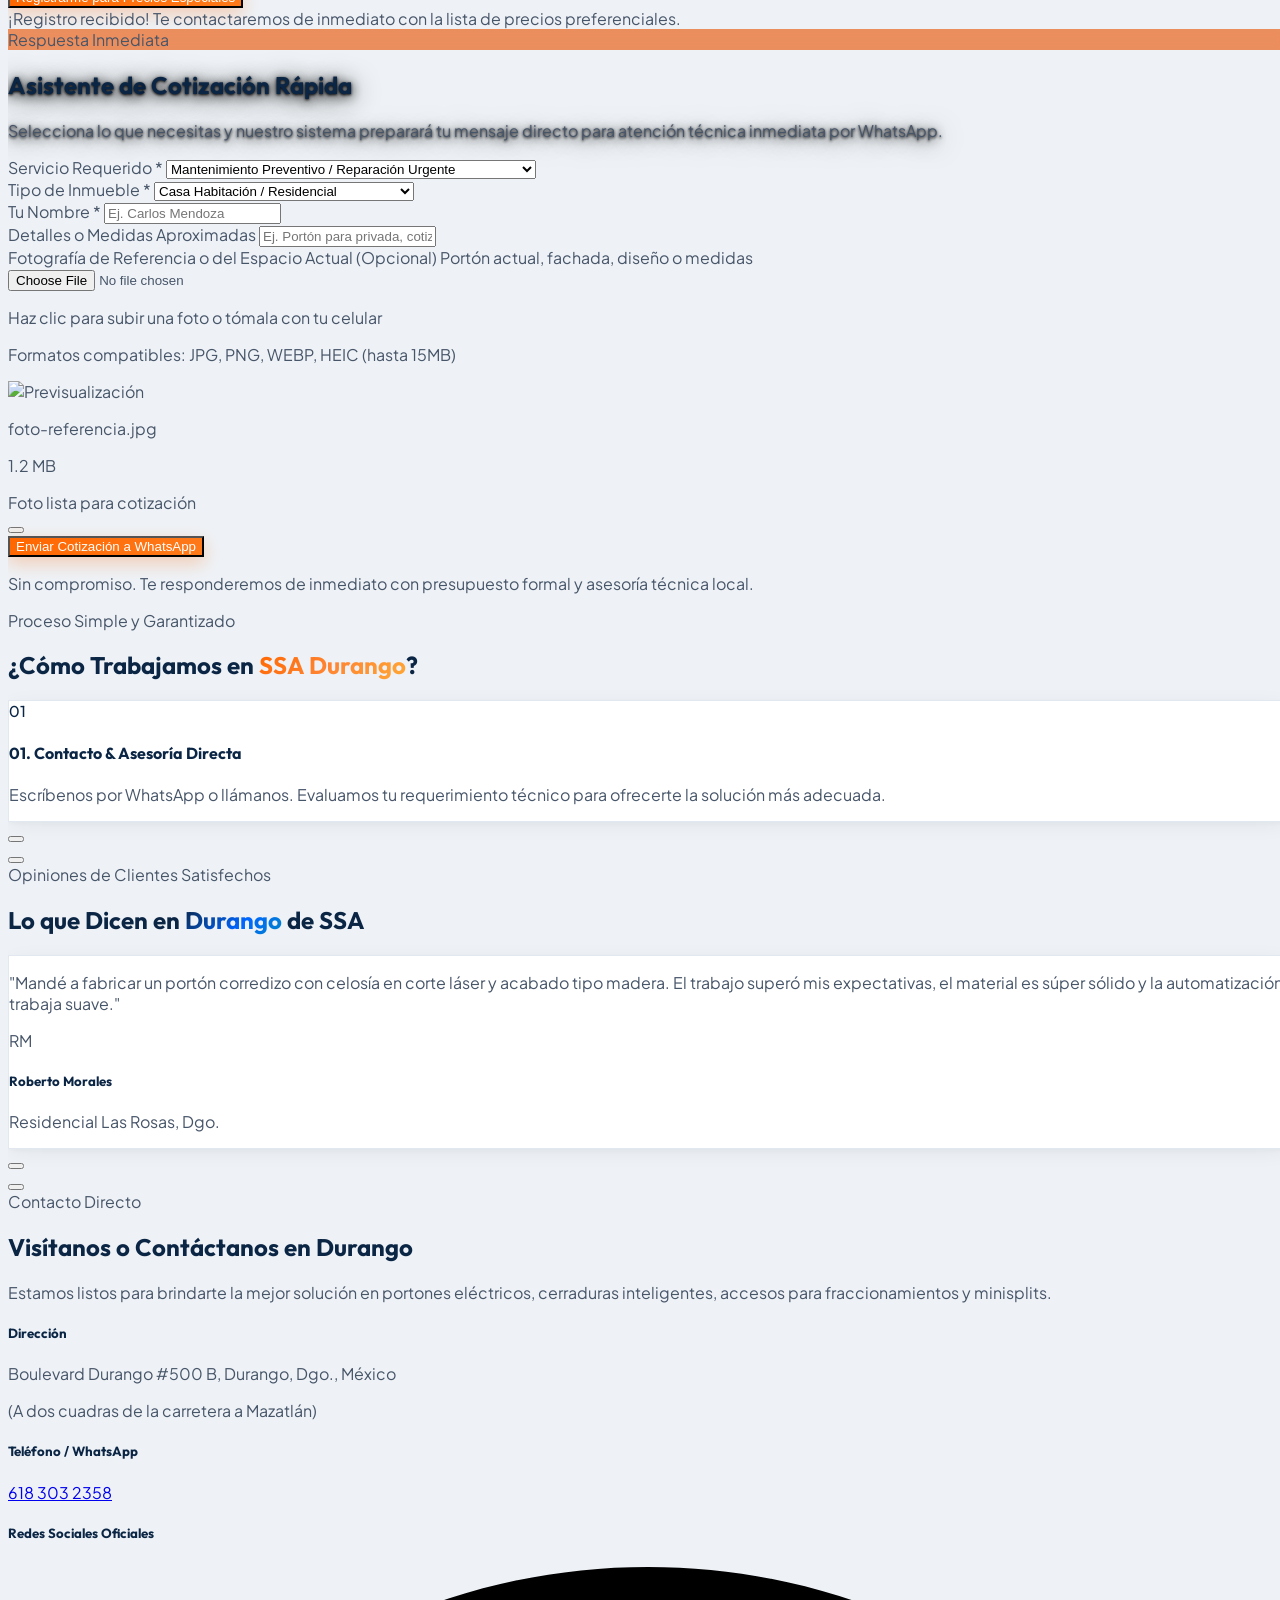
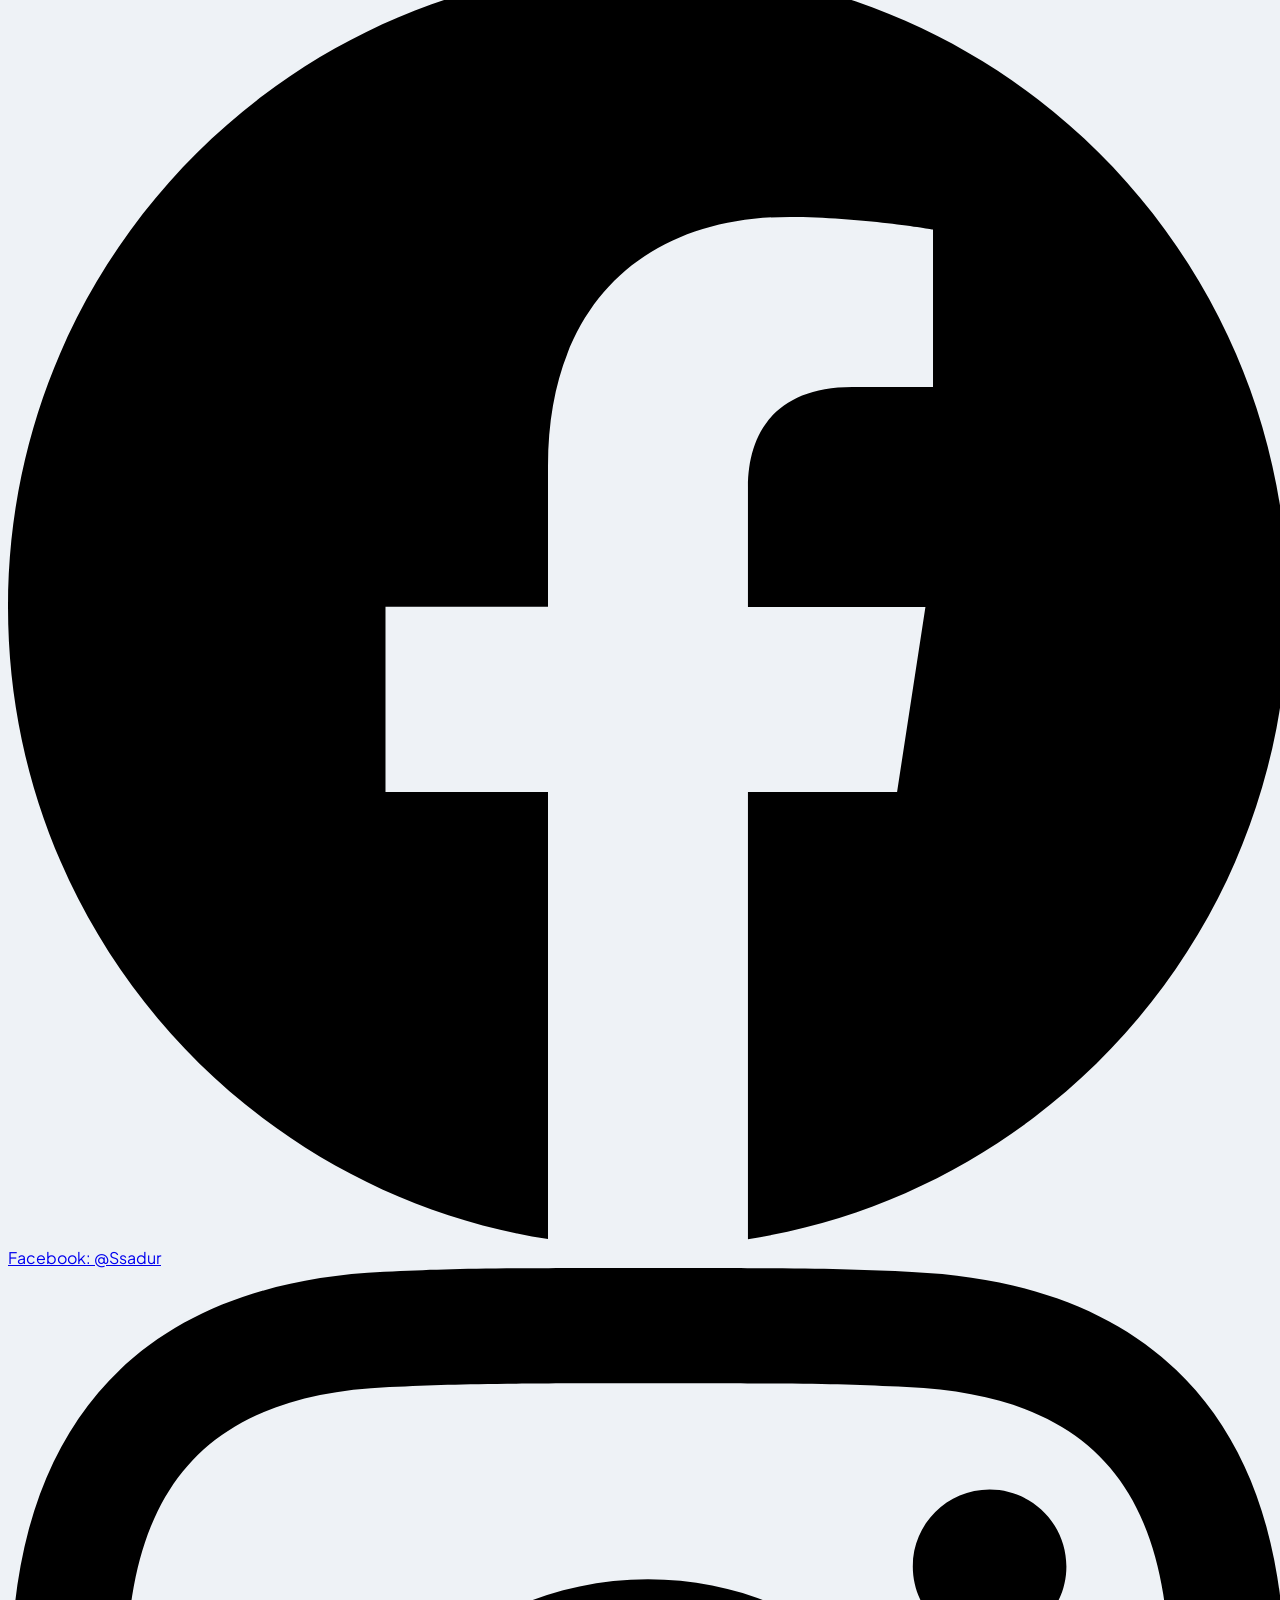
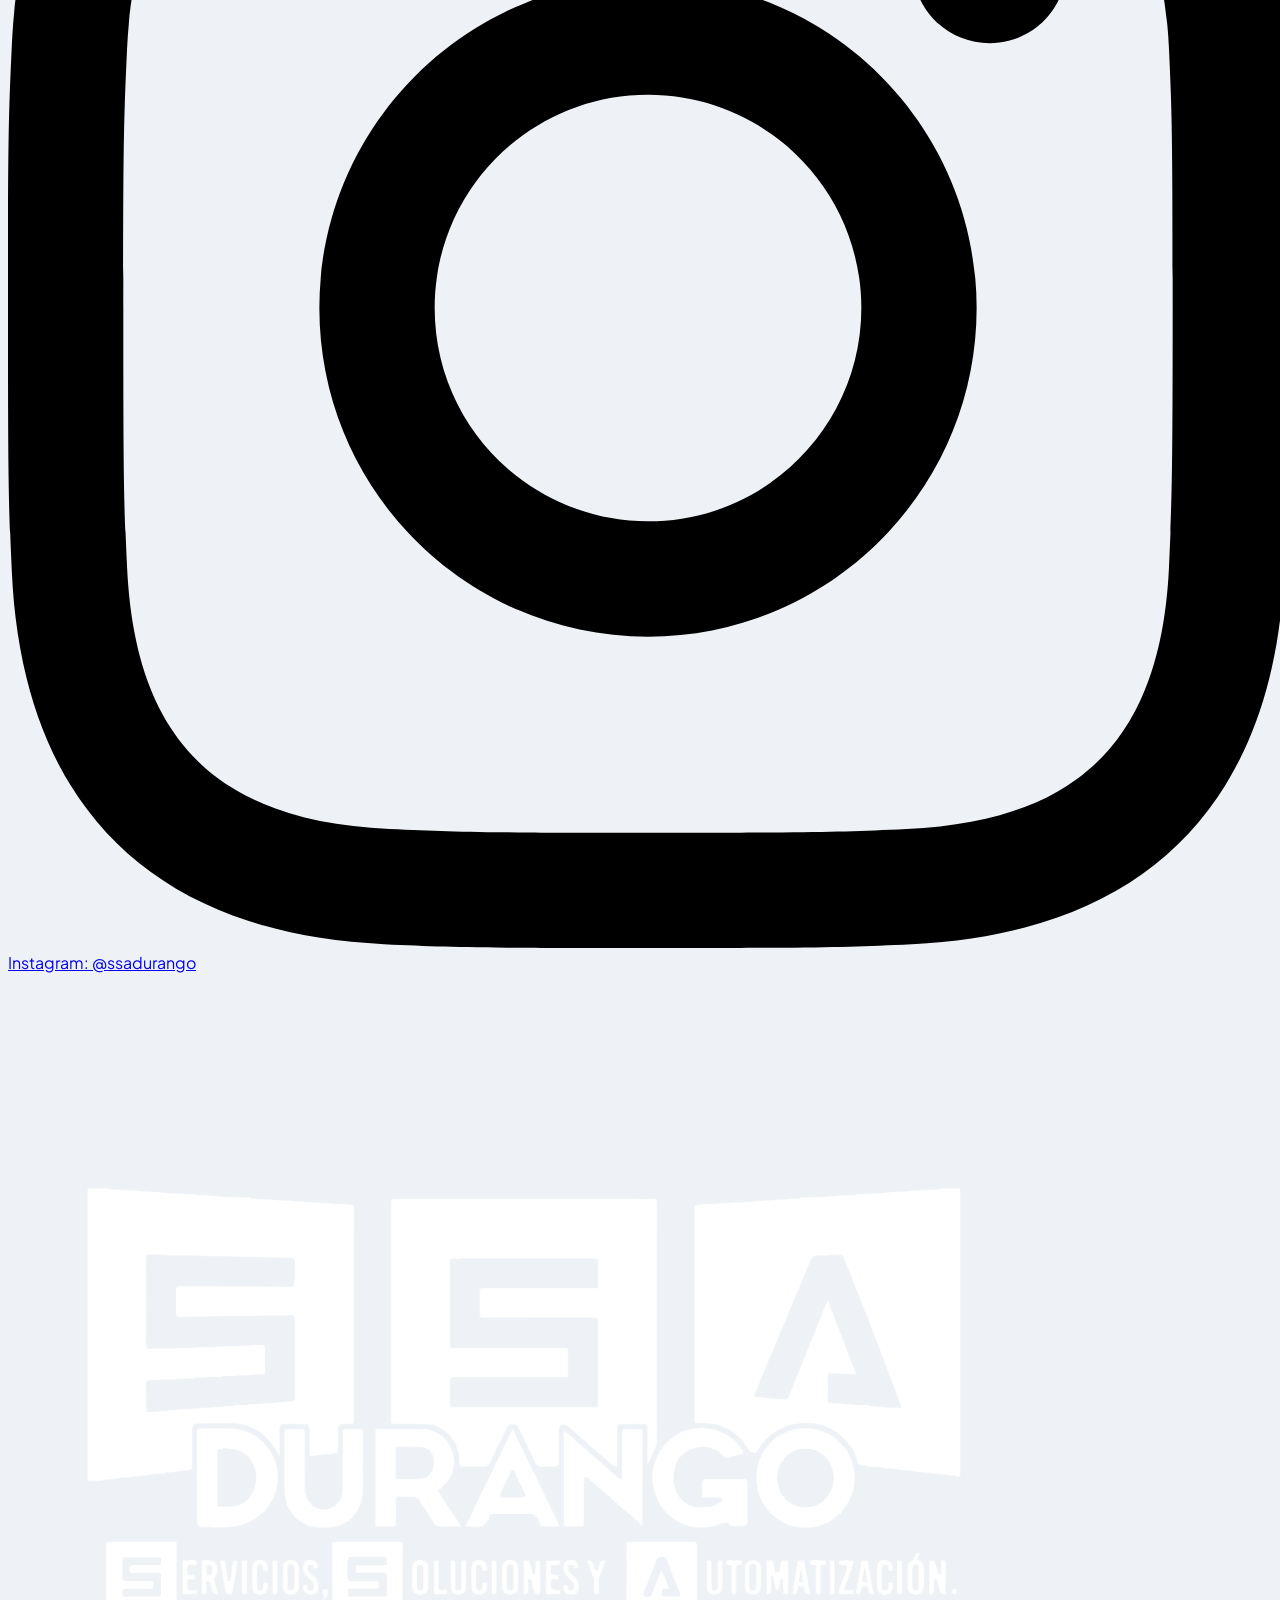
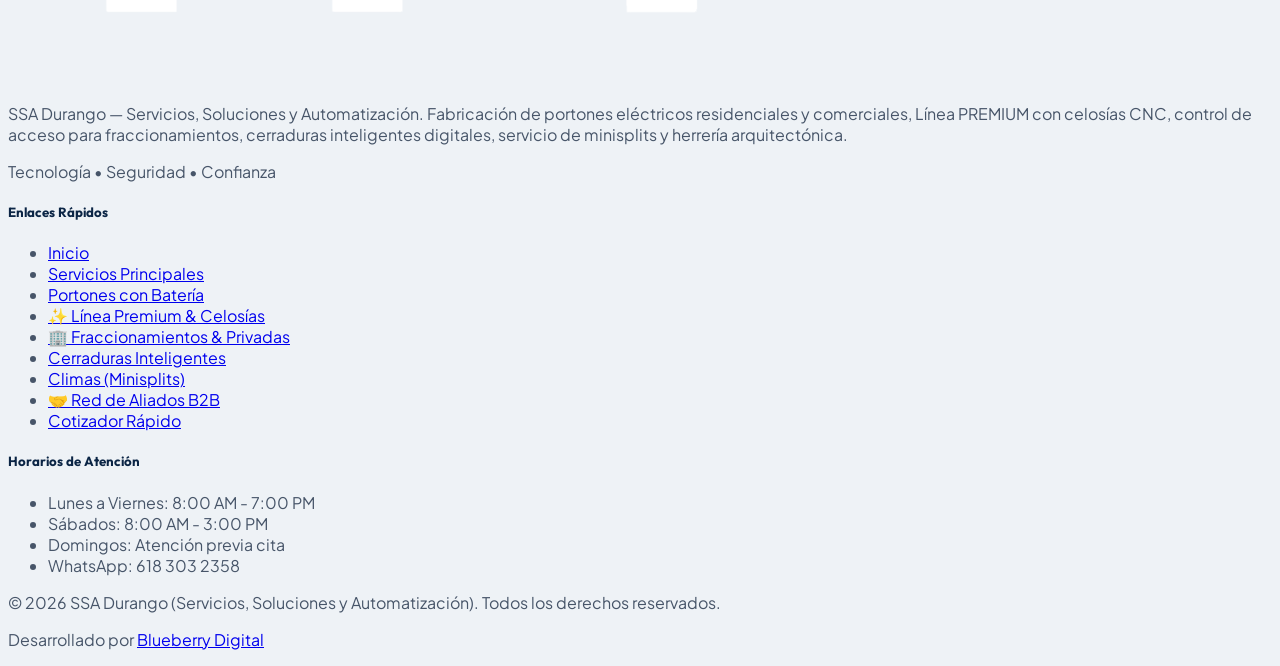
==== commit a9a562c2: "Add files via upload" ====
--- a/index.html
+++ b/index.html
@@ -336,27 +336,27 @@
         
         <!-- Botones Selectores Rápidos (5 Pestañas) -->
         <div class="flex flex-wrap items-center justify-center gap-1.5 sm:gap-2">
-          <button type="button" data-slide-index="0" class="hero-tab-btn px-2.5 sm:px-3.5 py-1.5 rounded-lg text-[11px] sm:text-xs font-semibold border transition-all duration-300 flex items-center gap-1.5 bg-brand-orange text-white border-brand-orange shadow-md">
+          <button type="button" data-slide-index="0" class="hero-tab-btn active px-2.5 sm:px-3.5 py-1.5 rounded-lg text-[11px] sm:text-xs font-semibold flex items-center gap-1.5">
             <i data-lucide="warehouse" class="w-3.5 h-3.5 shrink-0"></i>
             <span>1. Portones</span>
           </button>
           
-          <button type="button" data-slide-index="1" class="hero-tab-btn px-2.5 sm:px-3.5 py-1.5 rounded-lg text-[11px] sm:text-xs font-semibold border border-white/15 bg-white/10 text-slate-200 hover:bg-white/20 transition-all duration-300 flex items-center gap-1.5">
+          <button type="button" data-slide-index="1" class="hero-tab-btn px-2.5 sm:px-3.5 py-1.5 rounded-lg text-[11px] sm:text-xs font-semibold flex items-center gap-1.5">
             <i data-lucide="gem" class="w-3.5 h-3.5 text-yellow-300 shrink-0"></i>
             <span>2. Herrería & CNC</span>
           </button>
 
-          <button type="button" data-slide-index="2" class="hero-tab-btn px-2.5 sm:px-3.5 py-1.5 rounded-lg text-[11px] sm:text-xs font-semibold border border-white/15 bg-white/10 text-slate-200 hover:bg-white/20 transition-all duration-300 flex items-center gap-1.5">
+          <button type="button" data-slide-index="2" class="hero-tab-btn px-2.5 sm:px-3.5 py-1.5 rounded-lg text-[11px] sm:text-xs font-semibold flex items-center gap-1.5">
             <i data-lucide="building-2" class="w-3.5 h-3.5 text-sky-300 shrink-0"></i>
             <span>3. Fraccionamientos</span>
           </button>
           
-          <button type="button" data-slide-index="3" class="hero-tab-btn px-2.5 sm:px-3.5 py-1.5 rounded-lg text-[11px] sm:text-xs font-semibold border border-white/15 bg-white/10 text-slate-200 hover:bg-white/20 transition-all duration-300 flex items-center gap-1.5">
-            <i data-lucide="key-round" class="w-3.5 h-3.5 shrink-0"></i>
+          <button type="button" data-slide-index="3" class="hero-tab-btn px-2.5 sm:px-3.5 py-1.5 rounded-lg text-[11px] sm:text-xs font-semibold flex items-center gap-1.5">
+            <i data-lucide="key-round" class="w-3.5 h-3.5 text-orange-300 shrink-0"></i>
             <span>4. Cerraduras Smart</span>
           </button>
           
-          <button type="button" data-slide-index="4" class="hero-tab-btn px-2.5 sm:px-3.5 py-1.5 rounded-lg text-[11px] sm:text-xs font-semibold border border-white/15 bg-white/10 text-slate-200 hover:bg-white/20 transition-all duration-300 flex items-center gap-1.5">
+          <button type="button" data-slide-index="4" class="hero-tab-btn px-2.5 sm:px-3.5 py-1.5 rounded-lg text-[11px] sm:text-xs font-semibold flex items-center gap-1.5">
             <i data-lucide="snowflake" class="w-3.5 h-3.5 text-emerald-300 shrink-0"></i>
             <span>5. Climas & Mantenimiento</span>
           </button>
@@ -906,73 +906,94 @@
         </p>
       </div>
 
-      <!-- 4 Tarjetas de Soluciones para Fraccionamientos -->
-      <div class="grid grid-cols-1 md:grid-cols-2 lg:grid-cols-4 gap-6 sm:gap-8 mb-12 sm:mb-16">
-        
-        <!-- Tarjeta 1 -->
-        <div class="bg-white/95 backdrop-blur-md rounded-2xl p-6 border border-slate-200 shadow-xl flex flex-col justify-between reveal-scale delay-100">
-          <div class="space-y-3">
-            <div class="w-12 h-12 rounded-xl bg-sky-50 text-sky-600 flex items-center justify-center border border-sky-200">
-              <i data-lucide="shield-check" class="w-6 h-6"></i>
-            </div>
-            <h3 class="text-lg font-bold text-[#0B2545] font-heading">Barreras de Uso Continuo</h3>
-            <p class="text-slate-600 text-xs sm:text-sm leading-relaxed">
-              Mecanismos diseñados para soportar cientos de aperturas diarias sin sobrecalentamiento, con brazos articulados o rectos y sensores de seguridad anti-impacto.
-            </p>
-          </div>
-          <div class="pt-4 mt-4 border-t border-slate-100">
-            <span class="text-[11px] font-bold text-sky-600 uppercase tracking-wider">Alto Flujo Vehicular</span>
-          </div>
-        </div>
-
-        <!-- Tarjeta 2 -->
-        <div class="bg-white/95 backdrop-blur-md rounded-2xl p-6 border border-slate-200 shadow-xl flex flex-col justify-between reveal-scale delay-200">
-          <div class="space-y-3">
-            <div class="w-12 h-12 rounded-xl bg-blue-50 text-brand-blue flex items-center justify-center border border-blue-200">
-              <i data-lucide="radio" class="w-6 h-6"></i>
-            </div>
-            <h3 class="text-lg font-bold text-[#0B2545] font-heading">Lectores Tag RFID & Proximidad</h3>
-            <p class="text-slate-600 text-xs sm:text-sm leading-relaxed">
-              Apertura automática a distancia al detectar el Tag vehicular adherido al parabrisas del residente, agilizando el flujo y restringiendo el ingreso no autorizado.
-            </p>
-          </div>
-          <div class="pt-4 mt-4 border-t border-slate-100">
-            <span class="text-[11px] font-bold text-brand-blue uppercase tracking-wider">Acceso Automatizado</span>
-          </div>
-        </div>
-
-        <!-- Tarjeta 3 -->
-        <div class="bg-white/95 backdrop-blur-md rounded-2xl p-6 border border-slate-200 shadow-xl flex flex-col justify-between reveal-scale delay-300">
-          <div class="space-y-3">
-            <div class="w-12 h-12 rounded-xl bg-orange-50 text-brand-orange flex items-center justify-center border border-orange-200">
-              <i data-lucide="battery-charging" class="w-6 h-6"></i>
-            </div>
-            <h3 class="text-lg font-bold text-[#0B2545] font-heading">Respaldo ante Cortes Eléctricos</h3>
-            <p class="text-slate-600 text-xs sm:text-sm leading-relaxed">
-              Bancos de baterías integrados que mantienen operativas las barreras y portones principales aun durante apagones o tormentas eléctricas en Durango.
-            </p>
-          </div>
-          <div class="pt-4 mt-4 border-t border-slate-100">
-            <span class="text-[11px] font-bold text-brand-orange uppercase tracking-wider">Operación Ininterrumpida</span>
-          </div>
-        </div>
-
-        <!-- Tarjeta 4 -->
-        <div class="bg-white/95 backdrop-blur-md rounded-2xl p-6 border border-slate-200 shadow-xl flex flex-col justify-between reveal-scale delay-400">
-          <div class="space-y-3">
-            <div class="w-12 h-12 rounded-xl bg-emerald-50 text-emerald-600 flex items-center justify-center border border-emerald-200">
-              <i data-lucide="calendar-check" class="w-6 h-6"></i>
-            </div>
-            <h3 class="text-lg font-bold text-[#0B2545] font-heading">Pólizas de Mantenimiento Mensual</h3>
-            <p class="text-slate-600 text-xs sm:text-sm leading-relaxed">
-              Planes de revisión técnica programada, calibración mecánica y atención prioritaria para administradores, evitando que el fraccionamiento quede vulnerable.
-            </p>
-          </div>
-          <div class="pt-4 mt-4 border-t border-slate-100">
-            <span class="text-[11px] font-bold text-emerald-600 uppercase tracking-wider">Tranquilidad para el Comité</span>
-          </div>
-        </div>
-
+      <!-- Carrusel en Celular / Grid 4 Col en Desktop -->
+      <div class="fraccionamientos-swiper relative mb-12 sm:mb-16">
+        <div class="swiper-wrapper fraccionamientos-grid-wrapper">
+          
+          <!-- Tarjeta 1 -->
+          <div class="swiper-slide h-auto">
+            <div class="bg-white/95 backdrop-blur-md rounded-2xl p-6 border border-slate-200 shadow-xl flex flex-col justify-between h-full reveal-scale delay-100">
+              <div class="space-y-3">
+                <div class="w-12 h-12 rounded-xl bg-sky-50 text-sky-600 flex items-center justify-center border border-sky-200">
+                  <i data-lucide="shield-check" class="w-6 h-6"></i>
+                </div>
+                <h3 class="text-lg font-bold text-[#0B2545] font-heading">Barreras de Uso Continuo</h3>
+                <p class="text-slate-600 text-xs sm:text-sm leading-relaxed">
+                  Mecanismos diseñados para soportar cientos de aperturas diarias sin sobrecalentamiento, con brazos articulados o rectos y sensores de seguridad anti-impacto.
+                </p>
+              </div>
+              <div class="pt-4 mt-4 border-t border-slate-100">
+                <span class="text-[11px] font-bold text-sky-600 uppercase tracking-wider">Alto Flujo Vehicular</span>
+              </div>
+            </div>
+          </div>
+
+          <!-- Tarjeta 2 -->
+          <div class="swiper-slide h-auto">
+            <div class="bg-white/95 backdrop-blur-md rounded-2xl p-6 border border-slate-200 shadow-xl flex flex-col justify-between h-full reveal-scale delay-200">
+              <div class="space-y-3">
+                <div class="w-12 h-12 rounded-xl bg-blue-50 text-brand-blue flex items-center justify-center border border-blue-200">
+                  <i data-lucide="radio" class="w-6 h-6"></i>
+                </div>
+                <h3 class="text-lg font-bold text-[#0B2545] font-heading">Lectores Tag RFID & Proximidad</h3>
+                <p class="text-slate-600 text-xs sm:text-sm leading-relaxed">
+                  Apertura automática a distancia al detectar el Tag vehicular adherido al parabrisas del residente, agilizando el flujo y restringiendo el ingreso no autorizado.
+                </p>
+              </div>
+              <div class="pt-4 mt-4 border-t border-slate-100">
+                <span class="text-[11px] font-bold text-brand-blue uppercase tracking-wider">Acceso Automatizado</span>
+              </div>
+            </div>
+          </div>
+
+          <!-- Tarjeta 3 -->
+          <div class="swiper-slide h-auto">
+            <div class="bg-white/95 backdrop-blur-md rounded-2xl p-6 border border-slate-200 shadow-xl flex flex-col justify-between h-full reveal-scale delay-300">
+              <div class="space-y-3">
+                <div class="w-12 h-12 rounded-xl bg-orange-50 text-brand-orange flex items-center justify-center border border-orange-200">
+                  <i data-lucide="battery-charging" class="w-6 h-6"></i>
+                </div>
+                <h3 class="text-lg font-bold text-[#0B2545] font-heading">Respaldo ante Cortes Eléctricos</h3>
+                <p class="text-slate-600 text-xs sm:text-sm leading-relaxed">
+                  Bancos de baterías integrados que mantienen operativas las barreras y portones principales aun durante apagones o tormentas eléctricas en Durango.
+                </p>
+              </div>
+              <div class="pt-4 mt-4 border-t border-slate-100">
+                <span class="text-[11px] font-bold text-brand-orange uppercase tracking-wider">Operación Ininterrumpida</span>
+              </div>
+            </div>
+          </div>
+
+          <!-- Tarjeta 4 -->
+          <div class="swiper-slide h-auto">
+            <div class="bg-white/95 backdrop-blur-md rounded-2xl p-6 border border-slate-200 shadow-xl flex flex-col justify-between h-full reveal-scale delay-400">
+              <div class="space-y-3">
+                <div class="w-12 h-12 rounded-xl bg-emerald-50 text-emerald-600 flex items-center justify-center border border-emerald-200">
+                  <i data-lucide="calendar-check" class="w-6 h-6"></i>
+                </div>
+                <h3 class="text-lg font-bold text-[#0B2545] font-heading">Pólizas de Mantenimiento Mensual</h3>
+                <p class="text-slate-600 text-xs sm:text-sm leading-relaxed">
+                  Planes de revisión técnica programada, calibración mecánica y atención prioritaria para administradores, evitando que el fraccionamiento quede vulnerable.
+                </p>
+              </div>
+              <div class="pt-4 mt-4 border-t border-slate-100">
+                <span class="text-[11px] font-bold text-emerald-600 uppercase tracking-wider">Tranquilidad para el Comité</span>
+              </div>
+            </div>
+          </div>
+
+        </div>
+
+        <!-- Controles Móvil (Flechas Izquierda / Derecha + Paginación) -->
+        <div class="flex md:hidden items-center justify-between gap-4 mt-8 px-2 max-w-xs mx-auto">
+          <button type="button" class="fraccionamientos-prev-btn w-12 h-12 rounded-full bg-white text-[#0B2545] shadow-lg border border-slate-200 flex items-center justify-center hover:bg-brand-orange hover:text-white active:scale-90 transition-all disabled:opacity-30 disabled:pointer-events-none" aria-label="Tarjeta anterior">
+            <i data-lucide="chevron-left" class="w-6 h-6"></i>
+          </button>
+          <div class="fraccionamientos-swiper-pagination flex justify-center items-center gap-1.5 flex-1"></div>
+          <button type="button" class="fraccionamientos-next-btn w-12 h-12 rounded-full bg-white text-[#0B2545] shadow-lg border border-slate-200 flex items-center justify-center hover:bg-brand-orange hover:text-white active:scale-90 transition-all disabled:opacity-30 disabled:pointer-events-none" aria-label="Siguiente tarjeta">
+            <i data-lucide="chevron-right" class="w-6 h-6"></i>
+          </button>
+        </div>
       </div>
 
       <!-- Banner CTA Fraccionamientos -->
@@ -1117,37 +1138,73 @@
             Mantén tus espacios frescos en temporada de calor y cálidos en invierno. Ofrecemos instalación estética profesional, mantenimiento preventivo con lavado profundo y reparación de equipos de todas las marcas.
           </p>
 
-          <div class="grid grid-cols-1 sm:grid-cols-2 lg:grid-cols-4 gap-4 pt-4 sm:pt-6 text-left">
-            <div class="bg-white/95 backdrop-blur-md p-5 rounded-2xl border border-white/20 shadow-xl hover:shadow-2xl transition-all">
-              <div class="w-10 h-10 rounded-xl bg-cyan-50 text-cyan-600 flex items-center justify-center mb-3 border border-cyan-200">
-                <i data-lucide="wrench" class="w-5 h-5"></i>
-              </div>
-              <h5 class="text-[#0B2545] font-bold text-sm sm:text-base">Instalación Estética y Segura</h5>
-              <p class="text-xs text-slate-600 mt-1.5 leading-relaxed">Montaje nivelado, tubería aislada sin fugas de refrigerante y fijación firme en azotea o muro.</p>
-            </div>
-
-            <div class="bg-white/95 backdrop-blur-md p-5 rounded-2xl border border-white/20 shadow-xl hover:shadow-2xl transition-all">
-              <div class="w-10 h-10 rounded-xl bg-emerald-50 text-emerald-600 flex items-center justify-center mb-3 border border-emerald-200">
-                <i data-lucide="sparkles" class="w-5 h-5"></i>
-              </div>
-              <h5 class="text-[#0B2545] font-bold text-sm sm:text-base">Mantenimiento Profundo</h5>
-              <p class="text-xs text-slate-600 mt-1.5 leading-relaxed">Lavado a presión de serpentín y turbina, desinfección contra bacterias, moho y malos olores.</p>
-            </div>
-
-            <div class="bg-white/95 backdrop-blur-md p-5 rounded-2xl border border-white/20 shadow-xl hover:shadow-2xl transition-all">
-              <div class="w-10 h-10 rounded-xl bg-blue-50 text-brand-blue flex items-center justify-center mb-3 border border-blue-200">
-                <i data-lucide="gauge" class="w-5 h-5"></i>
-              </div>
-              <h5 class="text-[#0B2545] font-bold text-sm sm:text-base">Diagnóstico y Recarga de Gas</h5>
-              <p class="text-xs text-slate-600 mt-1.5 leading-relaxed">Detección de fugas, vacío con bomba y recarga precisa con gas refrigerante ecológico.</p>
-            </div>
-
-            <div class="bg-white/95 backdrop-blur-md p-5 rounded-2xl border border-white/20 shadow-xl hover:shadow-2xl transition-all">
-              <div class="w-10 h-10 rounded-xl bg-orange-50 text-brand-orange flex items-center justify-center mb-3 border border-orange-200">
-                <i data-lucide="shield-check" class="w-5 h-5"></i>
-              </div>
-              <h5 class="text-[#0B2545] font-bold text-sm sm:text-base">Garantía por Escrito</h5>
-              <p class="text-xs text-slate-600 mt-1.5 leading-relaxed">Técnicos calificados que cuidan la vida de tu equipo y aseguran el menor consumo de luz.</p>
+          <!-- Carrusel en Celular / Grid 4 Col en Desktop -->
+          <div class="climas-swiper relative pt-4 sm:pt-6 text-left">
+            <div class="swiper-wrapper climas-grid-wrapper">
+
+              <!-- Tarjeta Clima 1 -->
+              <div class="swiper-slide h-auto">
+                <div class="bg-white/95 backdrop-blur-md p-5 rounded-2xl border border-white/20 shadow-xl hover:shadow-2xl transition-all h-full flex flex-col justify-between">
+                  <div>
+                    <div class="w-10 h-10 rounded-xl bg-cyan-50 text-cyan-600 flex items-center justify-center mb-3 border border-cyan-200">
+                      <i data-lucide="wrench" class="w-5 h-5"></i>
+                    </div>
+                    <h5 class="text-[#0B2545] font-bold text-sm sm:text-base">Instalación Estética y Segura</h5>
+                    <p class="text-xs text-slate-600 mt-1.5 leading-relaxed">Montaje nivelado, tubería aislada sin fugas de refrigerante y fijación firme en azotea o muro.</p>
+                  </div>
+                </div>
+              </div>
+
+              <!-- Tarjeta Clima 2 -->
+              <div class="swiper-slide h-auto">
+                <div class="bg-white/95 backdrop-blur-md p-5 rounded-2xl border border-white/20 shadow-xl hover:shadow-2xl transition-all h-full flex flex-col justify-between">
+                  <div>
+                    <div class="w-10 h-10 rounded-xl bg-emerald-50 text-emerald-600 flex items-center justify-center mb-3 border border-emerald-200">
+                      <i data-lucide="sparkles" class="w-5 h-5"></i>
+                    </div>
+                    <h5 class="text-[#0B2545] font-bold text-sm sm:text-base">Mantenimiento Profundo</h5>
+                    <p class="text-xs text-slate-600 mt-1.5 leading-relaxed">Lavado a presión de serpentín y turbina, desinfección contra bacterias, moho y malos olores.</p>
+                  </div>
+                </div>
+              </div>
+
+              <!-- Tarjeta Clima 3 -->
+              <div class="swiper-slide h-auto">
+                <div class="bg-white/95 backdrop-blur-md p-5 rounded-2xl border border-white/20 shadow-xl hover:shadow-2xl transition-all h-full flex flex-col justify-between">
+                  <div>
+                    <div class="w-10 h-10 rounded-xl bg-blue-50 text-brand-blue flex items-center justify-center mb-3 border border-blue-200">
+                      <i data-lucide="gauge" class="w-5 h-5"></i>
+                    </div>
+                    <h5 class="text-[#0B2545] font-bold text-sm sm:text-base">Diagnóstico y Recarga de Gas</h5>
+                    <p class="text-xs text-slate-600 mt-1.5 leading-relaxed">Detección de fugas, vacío con bomba y recarga precisa con gas refrigerante ecológico.</p>
+                  </div>
+                </div>
+              </div>
+
+              <!-- Tarjeta Clima 4 -->
+              <div class="swiper-slide h-auto">
+                <div class="bg-white/95 backdrop-blur-md p-5 rounded-2xl border border-white/20 shadow-xl hover:shadow-2xl transition-all h-full flex flex-col justify-between">
+                  <div>
+                    <div class="w-10 h-10 rounded-xl bg-orange-50 text-brand-orange flex items-center justify-center mb-3 border border-orange-200">
+                      <i data-lucide="shield-check" class="w-5 h-5"></i>
+                    </div>
+                    <h5 class="text-[#0B2545] font-bold text-sm sm:text-base">Garantía por Escrito</h5>
+                    <p class="text-xs text-slate-600 mt-1.5 leading-relaxed">Técnicos calificados que cuidan la vida de tu equipo y aseguran el menor consumo de luz.</p>
+                  </div>
+                </div>
+              </div>
+
+            </div>
+
+            <!-- Controles Móvil (Flechas Izquierda / Derecha + Paginación) -->
+            <div class="flex md:hidden items-center justify-between gap-4 mt-8 px-2 max-w-xs mx-auto">
+              <button type="button" class="climas-prev-btn w-12 h-12 rounded-full bg-white text-[#0B2545] shadow-lg border border-slate-200 flex items-center justify-center hover:bg-brand-orange hover:text-white active:scale-90 transition-all disabled:opacity-30 disabled:pointer-events-none" aria-label="Tarjeta anterior">
+                <i data-lucide="chevron-left" class="w-6 h-6"></i>
+              </button>
+              <div class="climas-swiper-pagination flex justify-center items-center gap-1.5 flex-1"></div>
+              <button type="button" class="climas-next-btn w-12 h-12 rounded-full bg-white text-[#0B2545] shadow-lg border border-slate-200 flex items-center justify-center hover:bg-brand-orange hover:text-white active:scale-90 transition-all disabled:opacity-30 disabled:pointer-events-none" aria-label="Siguiente tarjeta">
+                <i data-lucide="chevron-right" class="w-6 h-6"></i>
+              </button>
             </div>
           </div>
 
@@ -1410,32 +1467,62 @@
         </h2>
       </div>
 
-      <div class="grid grid-cols-1 sm:grid-cols-2 lg:grid-cols-4 gap-6 sm:gap-8">
-        
-        <div class="light-card p-6 rounded-2xl relative space-y-3 sm:space-y-4 reveal-scale delay-100 border border-slate-200">
-          <div class="text-3xl sm:text-4xl font-black text-blue-200 font-heading">01</div>
-          <h4 class="text-lg sm:text-xl font-bold text-[#0B2545] font-heading">01. Contacto & Asesoría Directa</h4>
-          <p class="text-xs sm:text-sm text-slate-600">Escríbenos por WhatsApp o llámanos. Evaluamos tu requerimiento técnico para ofrecerte la solución más adecuada.</p>
-        </div>
-
-        <div class="light-card p-6 rounded-2xl relative space-y-3 sm:space-y-4 reveal-scale delay-200 border border-slate-200">
-          <div class="text-3xl sm:text-4xl font-black text-orange-200 font-heading">02</div>
-          <h4 class="text-lg sm:text-xl font-bold text-[#0B2545] font-heading">02. Visita Técnico-Comercial</h4>
-          <p class="text-xs sm:text-sm text-slate-600">Acudimos a tu domicilio o privada en Durango para tomar medidas exactas y presentarte una cotización clara sin sorpresas.</p>
-        </div>
-
-        <div class="light-card p-6 rounded-2xl relative space-y-3 sm:space-y-4 reveal-scale delay-300 border border-slate-200">
-          <div class="text-3xl sm:text-4xl font-black text-blue-200 font-heading">03</div>
-          <h4 class="text-lg sm:text-xl font-bold text-[#0B2545] font-heading">03. Instalación / Servicio Técnico</h4>
-          <p class="text-xs sm:text-sm text-slate-600">Nuestros técnicos certificados realizan la fabricación, montaje o mantenimiento con materiales reforzados y herramientas profesionales.</p>
-        </div>
-
-        <div class="light-card p-6 rounded-2xl relative space-y-3 sm:space-y-4 reveal-scale delay-400 border border-slate-200">
-          <div class="text-3xl sm:text-4xl font-black text-amber-200 font-heading">04</div>
-          <h4 class="text-lg sm:text-xl font-bold text-[#0B2545] font-heading">04. Entrega, Pruebas & Garantía</h4>
-          <p class="text-xs sm:text-sm text-slate-600">Probamos el sistema contigo, configuramos tus controles o apps móviles y te entregamos tu garantía formal por escrito.</p>
-        </div>
-
+      <!-- Carrusel en Celular / Grid 4 Col en Desktop -->
+      <div class="proceso-swiper relative">
+        <div class="swiper-wrapper proceso-grid-wrapper">
+          
+          <div class="swiper-slide h-auto">
+            <div class="light-card p-6 rounded-2xl relative space-y-3 sm:space-y-4 reveal-scale delay-100 border border-slate-200 h-full flex flex-col justify-between">
+              <div>
+                <div class="text-3xl sm:text-4xl font-black text-blue-200 font-heading">01</div>
+                <h4 class="text-lg sm:text-xl font-bold text-[#0B2545] font-heading mt-2">01. Contacto & Asesoría Directa</h4>
+                <p class="text-xs sm:text-sm text-slate-600 mt-2">Escríbenos por WhatsApp o llámanos. Evaluamos tu requerimiento técnico para ofrecerte la solución más adecuada.</p>
+              </div>
+            </div>
+          </div>
+
+          <div class="swiper-slide h-auto">
+            <div class="light-card p-6 rounded-2xl relative space-y-3 sm:space-y-4 reveal-scale delay-200 border border-slate-200 h-full flex flex-col justify-between">
+              <div>
+                <div class="text-3xl sm:text-4xl font-black text-orange-200 font-heading">02</div>
+                <h4 class="text-lg sm:text-xl font-bold text-[#0B2545] font-heading mt-2">02. Visita Técnico-Comercial</h4>
+                <p class="text-xs sm:text-sm text-slate-600 mt-2">Acudimos a tu domicilio o privada en Durango para tomar medidas exactas y presentarte una cotización clara sin sorpresas.</p>
+              </div>
+            </div>
+          </div>
+
+          <div class="swiper-slide h-auto">
+            <div class="light-card p-6 rounded-2xl relative space-y-3 sm:space-y-4 reveal-scale delay-300 border border-slate-200 h-full flex flex-col justify-between">
+              <div>
+                <div class="text-3xl sm:text-4xl font-black text-blue-200 font-heading">03</div>
+                <h4 class="text-lg sm:text-xl font-bold text-[#0B2545] font-heading mt-2">03. Instalación / Servicio Técnico</h4>
+                <p class="text-xs sm:text-sm text-slate-600 mt-2">Nuestros técnicos certificados realizan la fabricación, montaje o mantenimiento con materiales reforzados y herramientas profesionales.</p>
+              </div>
+            </div>
+          </div>
+
+          <div class="swiper-slide h-auto">
+            <div class="light-card p-6 rounded-2xl relative space-y-3 sm:space-y-4 reveal-scale delay-400 border border-slate-200 h-full flex flex-col justify-between">
+              <div>
+                <div class="text-3xl sm:text-4xl font-black text-amber-200 font-heading">04</div>
+                <h4 class="text-lg sm:text-xl font-bold text-[#0B2545] font-heading mt-2">04. Entrega, Pruebas & Garantía</h4>
+                <p class="text-xs sm:text-sm text-slate-600 mt-2">Probamos el sistema contigo, configuramos tus controles o apps móviles y te entregamos tu garantía formal por escrito.</p>
+              </div>
+            </div>
+          </div>
+
+        </div>
+
+        <!-- Controles Móvil (Flechas Izquierda / Derecha + Paginación) -->
+        <div class="flex md:hidden items-center justify-between gap-4 mt-8 px-2 max-w-xs mx-auto">
+          <button type="button" class="proceso-prev-btn w-12 h-12 rounded-full bg-white text-[#0B2545] shadow-lg border border-slate-200 flex items-center justify-center hover:bg-brand-orange hover:text-white active:scale-90 transition-all disabled:opacity-30 disabled:pointer-events-none" aria-label="Paso anterior">
+            <i data-lucide="chevron-left" class="w-6 h-6"></i>
+          </button>
+          <div class="proceso-swiper-pagination flex justify-center items-center gap-1.5 flex-1"></div>
+          <button type="button" class="proceso-next-btn w-12 h-12 rounded-full bg-white text-[#0B2545] shadow-lg border border-slate-200 flex items-center justify-center hover:bg-brand-orange hover:text-white active:scale-90 transition-all disabled:opacity-30 disabled:pointer-events-none" aria-label="Siguiente paso">
+            <i data-lucide="chevron-right" class="w-6 h-6"></i>
+          </button>
+        </div>
       </div>
     </div>
   </section>
@@ -1454,71 +1541,97 @@
         </h2>
       </div>
 
-      <div class="grid grid-cols-1 md:grid-cols-3 gap-6 sm:gap-8">
-        
-        <!-- Reseña 1 -->
-        <div class="light-card p-6 sm:p-8 rounded-2xl space-y-3.5 sm:space-y-4 reveal-scale delay-100 border border-slate-200">
-          <div class="flex text-amber-400 gap-1">
-            <i data-lucide="star" class="w-4 sm:w-5 h-4 sm:h-5 fill-current"></i>
-            <i data-lucide="star" class="w-4 sm:w-5 h-4 sm:h-5 fill-current"></i>
-            <i data-lucide="star" class="w-4 sm:w-5 h-4 sm:h-5 fill-current"></i>
-            <i data-lucide="star" class="w-4 sm:w-5 h-4 sm:h-5 fill-current"></i>
-            <i data-lucide="star" class="w-4 sm:w-5 h-4 sm:h-5 fill-current"></i>
-          </div>
-          <p class="text-slate-600 text-xs sm:text-sm italic leading-relaxed">
-            "Mandé a fabricar un portón corredizo con celosía en corte láser y acabado tipo madera. El trabajo superó mis expectativas, el material es súper sólido y la automatización trabaja suave."
-          </p>
-          <div class="pt-3 sm:pt-4 border-t border-slate-100 flex items-center gap-3">
-            <div class="w-9 sm:w-10 h-9 sm:h-10 rounded-full bg-amber-100 text-amber-800 flex items-center justify-center font-bold text-xs sm:text-sm shrink-0">RM</div>
-            <div>
-              <h5 class="text-[#0B2545] font-bold text-xs sm:text-sm">Roberto Morales</h5>
-              <p class="text-[11px] sm:text-xs text-slate-500">Residencial Las Rosas, Dgo.</p>
-            </div>
-          </div>
-        </div>
-
-        <!-- Reseña 2 -->
-        <div class="light-card p-6 sm:p-8 rounded-2xl space-y-3.5 sm:space-y-4 reveal-scale delay-200 border border-slate-200">
-          <div class="flex text-amber-400 gap-1">
-            <i data-lucide="star" class="w-4 sm:w-5 h-4 sm:h-5 fill-current"></i>
-            <i data-lucide="star" class="w-4 sm:w-5 h-4 sm:h-5 fill-current"></i>
-            <i data-lucide="star" class="w-4 sm:w-5 h-4 sm:h-5 fill-current"></i>
-            <i data-lucide="star" class="w-4 sm:w-5 h-4 sm:h-5 fill-current"></i>
-            <i data-lucide="star" class="w-4 sm:w-5 h-4 sm:h-5 fill-current"></i>
-          </div>
-          <p class="text-slate-600 text-xs sm:text-sm italic leading-relaxed">
-            "Compré la cerradura inteligente digital con huella para la puerta principal. La configuración con el celular fue súper fácil y el trabajo de instalación muy limpio."
-          </p>
-          <div class="pt-3 sm:pt-4 border-t border-slate-100 flex items-center gap-3">
-            <div class="w-9 sm:w-10 h-9 sm:h-10 rounded-full bg-orange-100 text-brand-orange flex items-center justify-center font-bold text-xs sm:text-sm shrink-0">AL</div>
-            <div>
-              <h5 class="text-[#0B2545] font-bold text-xs sm:text-sm">Ana Luisa Gómez</h5>
-              <p class="text-[11px] sm:text-xs text-slate-500">Lomas del Parque, Dgo.</p>
-            </div>
-          </div>
-        </div>
-
-        <!-- Reseña 3 -->
-        <div class="light-card p-6 sm:p-8 rounded-2xl space-y-3.5 sm:space-y-4 reveal-scale delay-300 border border-slate-200">
-          <div class="flex text-amber-400 gap-1">
-            <i data-lucide="star" class="w-4 sm:w-5 h-4 sm:h-5 fill-current"></i>
-            <i data-lucide="star" class="w-4 sm:w-5 h-4 sm:h-5 fill-current"></i>
-            <i data-lucide="star" class="w-4 sm:w-5 h-4 sm:h-5 fill-current"></i>
-            <i data-lucide="star" class="w-4 sm:w-5 h-4 sm:h-5 fill-current"></i>
-            <i data-lucide="star" class="w-4 sm:w-5 h-4 sm:h-5 fill-current"></i>
-          </div>
-          <p class="text-slate-600 text-xs sm:text-sm italic leading-relaxed">
-            "Nos realizaron el mantenimiento de los portones en el negocio y la instalación de minisplits para las oficinas. Son muy puntuales, profesionales y entregan garantía por escrito."
-          </p>
-          <div class="pt-3 sm:pt-4 border-t border-slate-100 flex items-center gap-3">
-            <div class="w-9 sm:w-10 h-9 sm:h-10 rounded-full bg-blue-100 text-brand-blue flex items-center justify-center font-bold text-xs sm:text-sm shrink-0">HE</div>
-            <div>
-              <h5 class="text-[#0B2545] font-bold text-xs sm:text-sm">Ing. Héctor Espinoza</h5>
-              <p class="text-[11px] sm:text-xs text-slate-500">Boulevard Durango, Dgo.</p>
-            </div>
-          </div>
-        </div>
-
+      <!-- Carrusel en Celular / Grid 3 Col en Desktop -->
+      <div class="testimonios-swiper relative">
+        <div class="swiper-wrapper testimonios-grid-wrapper">
+
+          <!-- Reseña 1 -->
+          <div class="swiper-slide h-auto">
+            <div class="light-card p-6 sm:p-8 rounded-2xl space-y-3.5 sm:space-y-4 reveal-scale delay-100 border border-slate-200 h-full flex flex-col justify-between">
+              <div>
+                <div class="flex text-amber-400 gap-1">
+                  <i data-lucide="star" class="w-4 sm:w-5 h-4 sm:h-5 fill-current"></i>
+                  <i data-lucide="star" class="w-4 sm:w-5 h-4 sm:h-5 fill-current"></i>
+                  <i data-lucide="star" class="w-4 sm:w-5 h-4 sm:h-5 fill-current"></i>
+                  <i data-lucide="star" class="w-4 sm:w-5 h-4 sm:h-5 fill-current"></i>
+                  <i data-lucide="star" class="w-4 sm:w-5 h-4 sm:h-5 fill-current"></i>
+                </div>
+                <p class="text-slate-600 text-xs sm:text-sm italic leading-relaxed mt-3">
+                  "Mandé a fabricar un portón corredizo con celosía en corte láser y acabado tipo madera. El trabajo superó mis expectativas, el material es súper sólido y la automatización trabaja suave."
+                </p>
+              </div>
+              <div class="pt-3 sm:pt-4 border-t border-slate-100 flex items-center gap-3">
+                <div class="w-9 sm:w-10 h-9 sm:h-10 rounded-full bg-amber-100 text-amber-800 flex items-center justify-center font-bold text-xs sm:text-sm shrink-0">RM</div>
+                <div>
+                  <h5 class="text-[#0B2545] font-bold text-xs sm:text-sm">Roberto Morales</h5>
+                  <p class="text-[11px] sm:text-xs text-slate-500">Residencial Las Rosas, Dgo.</p>
+                </div>
+              </div>
+            </div>
+          </div>
+
+          <!-- Reseña 2 -->
+          <div class="swiper-slide h-auto">
+            <div class="light-card p-6 sm:p-8 rounded-2xl space-y-3.5 sm:space-y-4 reveal-scale delay-200 border border-slate-200 h-full flex flex-col justify-between">
+              <div>
+                <div class="flex text-amber-400 gap-1">
+                  <i data-lucide="star" class="w-4 sm:w-5 h-4 sm:h-5 fill-current"></i>
+                  <i data-lucide="star" class="w-4 sm:w-5 h-4 sm:h-5 fill-current"></i>
+                  <i data-lucide="star" class="w-4 sm:w-5 h-4 sm:h-5 fill-current"></i>
+                  <i data-lucide="star" class="w-4 sm:w-5 h-4 sm:h-5 fill-current"></i>
+                  <i data-lucide="star" class="w-4 sm:w-5 h-4 sm:h-5 fill-current"></i>
+                </div>
+                <p class="text-slate-600 text-xs sm:text-sm italic leading-relaxed mt-3">
+                  "Compré la cerradura inteligente digital con huella para la puerta principal. La configuración con el celular fue súper fácil y el trabajo de instalación muy limpio."
+                </p>
+              </div>
+              <div class="pt-3 sm:pt-4 border-t border-slate-100 flex items-center gap-3">
+                <div class="w-9 sm:w-10 h-9 sm:h-10 rounded-full bg-orange-100 text-brand-orange flex items-center justify-center font-bold text-xs sm:text-sm shrink-0">AL</div>
+                <div>
+                  <h5 class="text-[#0B2545] font-bold text-xs sm:text-sm">Ana Luisa Gómez</h5>
+                  <p class="text-[11px] sm:text-xs text-slate-500">Lomas del Parque, Dgo.</p>
+                </div>
+              </div>
+            </div>
+          </div>
+
+          <!-- Reseña 3 -->
+          <div class="swiper-slide h-auto">
+            <div class="light-card p-6 sm:p-8 rounded-2xl space-y-3.5 sm:space-y-4 reveal-scale delay-300 border border-slate-200 h-full flex flex-col justify-between">
+              <div>
+                <div class="flex text-amber-400 gap-1">
+                  <i data-lucide="star" class="w-4 sm:w-5 h-4 sm:h-5 fill-current"></i>
+                  <i data-lucide="star" class="w-4 sm:w-5 h-4 sm:h-5 fill-current"></i>
+                  <i data-lucide="star" class="w-4 sm:w-5 h-4 sm:h-5 fill-current"></i>
+                  <i data-lucide="star" class="w-4 sm:w-5 h-4 sm:h-5 fill-current"></i>
+                  <i data-lucide="star" class="w-4 sm:w-5 h-4 sm:h-5 fill-current"></i>
+                </div>
+                <p class="text-slate-600 text-xs sm:text-sm italic leading-relaxed mt-3">
+                  "Nos realizaron el mantenimiento de los portones en el negocio y la instalación de minisplits para las oficinas. Son muy puntuales, profesionales y entregan garantía por escrito."
+                </p>
+              </div>
+              <div class="pt-3 sm:pt-4 border-t border-slate-100 flex items-center gap-3">
+                <div class="w-9 sm:w-10 h-9 sm:h-10 rounded-full bg-blue-100 text-brand-blue flex items-center justify-center font-bold text-xs sm:text-sm shrink-0">HE</div>
+                <div>
+                  <h5 class="text-[#0B2545] font-bold text-xs sm:text-sm">Ing. Héctor Espinoza</h5>
+                  <p class="text-[11px] sm:text-xs text-slate-500">Boulevard Durango, Dgo.</p>
+                </div>
+              </div>
+            </div>
+          </div>
+
+        </div>
+
+        <!-- Controles Móvil (Flechas Izquierda / Derecha + Paginación) -->
+        <div class="flex md:hidden items-center justify-between gap-4 mt-8 px-2 max-w-xs mx-auto">
+          <button type="button" class="testimonios-prev-btn w-12 h-12 rounded-full bg-white text-[#0B2545] shadow-lg border border-slate-200 flex items-center justify-center hover:bg-brand-orange hover:text-white active:scale-90 transition-all disabled:opacity-30 disabled:pointer-events-none" aria-label="Testimonio anterior">
+            <i data-lucide="chevron-left" class="w-6 h-6"></i>
+          </button>
+          <div class="testimonios-swiper-pagination flex justify-center items-center gap-1.5 flex-1"></div>
+          <button type="button" class="testimonios-next-btn w-12 h-12 rounded-full bg-white text-[#0B2545] shadow-lg border border-slate-200 flex items-center justify-center hover:bg-brand-orange hover:text-white active:scale-90 transition-all disabled:opacity-30 disabled:pointer-events-none" aria-label="Siguiente testimonio">
+            <i data-lucide="chevron-right" class="w-6 h-6"></i>
+          </button>
+        </div>
       </div>
     </div>
   </section>
--- a/assets/css/style.css
+++ b/assets/css/style.css
@@ -590,3 +590,31 @@
   }
 }
 
+/* ==========================================================================
+   BOTONES SELECTORES DE SLIDES DEL HERO (PESTAÑAS)
+   ========================================================================== */
+.hero-tab-btn {
+  background-color: rgba(255, 255, 255, 0.08) !important;
+  border: 1px solid rgba(255, 255, 255, 0.15) !important;
+  color: #CBD5E1 !important;
+  transition: all 0.3s ease !important;
+}
+
+.hero-tab-btn:hover {
+  background-color: rgba(255, 255, 255, 0.18) !important;
+  color: #FFFFFF !important;
+}
+
+.hero-tab-btn.active {
+  background-color: var(--color-accent-orange) !important;
+  border-color: var(--color-accent-orange) !important;
+  color: #FFFFFF !important;
+  box-shadow: 0 4px 16px rgba(255, 102, 0, 0.45) !important;
+}
+
+.hero-tab-btn.active i,
+.hero-tab-btn.active span {
+  color: #FFFFFF !important;
+}
+
+
